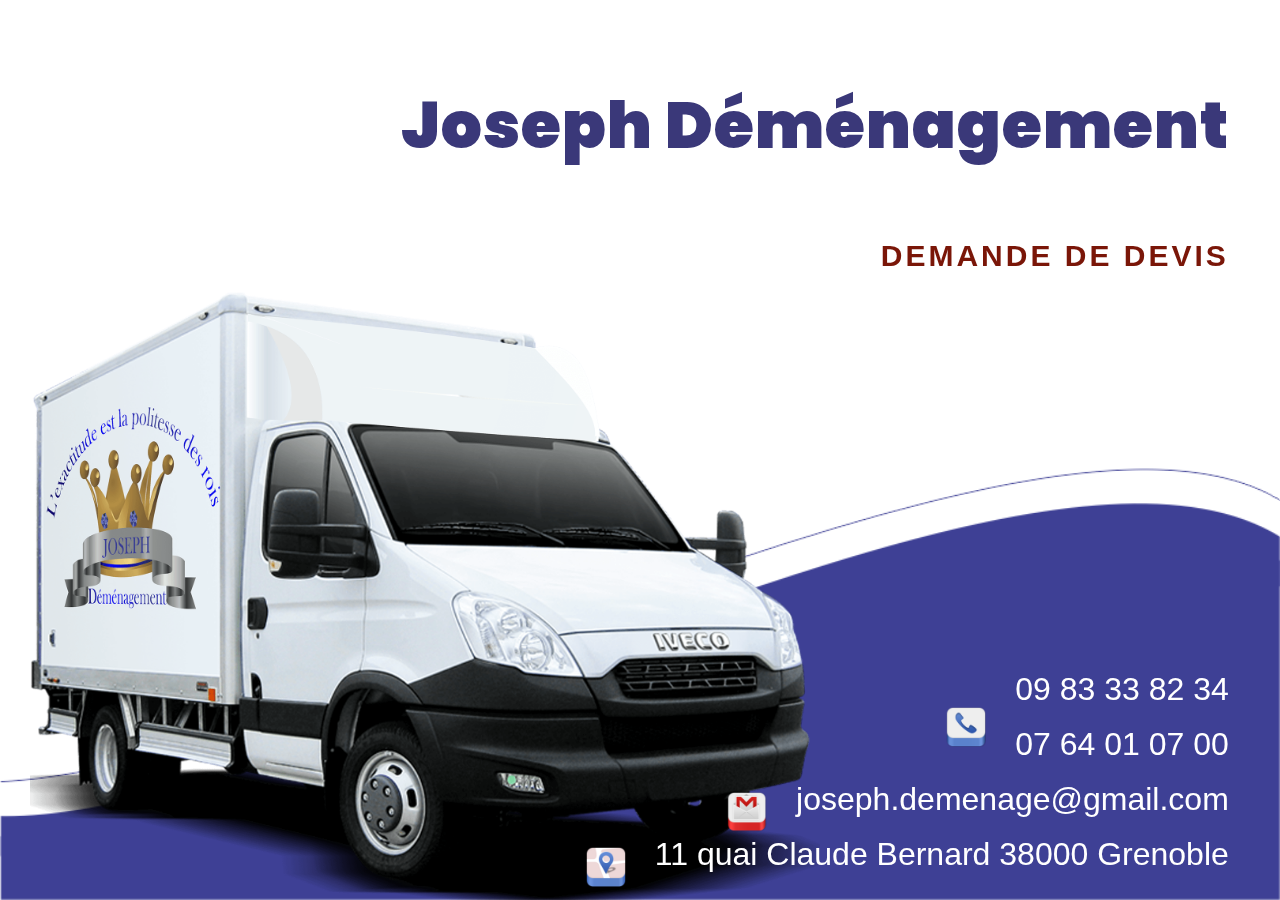
==== index.html @ 7da21df6 "adds google analytics code" ====
<!doctype html>
<html class="no-js" lang="fr">
<head>
    <meta charset="utf-8">
    <meta http-equiv="x-ua-compatible" content="ie=edge">
    <title>Joseph Déménagement</title>
    <meta name="description" content="">
    <meta name="viewport" content="width=device-width, initial-scale=1">

    <meta name="keywords" content="déménagement, déménageur, déménageurs, societe déménagement, déménagements, Joseph Déménagement, devis déménagement, demenagement france, demenagement international, demenagement bureaux, garde-meubles, stockage meuble,  demenagement, agences demenagement, demenagement professionnel, demenagement pour particuliers">
    <meta name="description" content="Déménager avec Joseph Déménagement du déménagement, c’est être certain du professionnalisme de nos équipes et plus encore, de leur entrain à vous rendre votre déménagement agréable.">
    <meta name="subject" content="Joseph Déménagement est un service de déménagement">
    <meta name="abstract" content="Ce site internet présente la SARL Joseph Déménagement et organise la communication avec les clients.">
    <meta name="topic" content="Déménagement, transport">
    <meta name="coverage" content="Worldwide">
    <meta name="location" content="France" />
    <meta property="og:site_name" content="josephdemenage.com">

    <!-- Place Google fonts here -->
    <link rel="stylesheet" href="css/main.css">
    <link href="https://fonts.googleapis.com/css?family=Rancho|Poppins" rel="stylesheet">

    <script src="js/prefixfree.min.js"></script>
    <script src='https://www.google.com/recaptcha/api.js'></script>
    <!--<script src="js/vendor/modernizr-2.8.3.min.js"></script>-->
    <!-- HTML5 shim and Respond.js for IE8 support of HTML5 elements and media queries -->
    <!-- WARNING: Respond.js doesn't work if you view the page via file:// -->
    <!--[if lt IE 9]>
    <script src="https://oss.maxcdn.com/html5shiv/3.7.2/html5shiv.min.js"></script>
    <![endif]-->
</head>

<body>
<div class="loader" id="f_loader">
    <img src="img/logo.png" alt="loader"/>
</div>
<div class="page page--home">
    <div class='tourDetailsWrapper--videoBG playThis' id="player" data-videoid="ceAYBea9mQ8" style="top:-150px"></div>
    <img src="img/avto1.png" class="page__img--car animated slideInLeft">
    <h1 class="page__title animated fadeInDown">Joseph Déménagement</h1>
    <ul class="page__link">
        <li class="page__link__item animated fadeInDown">
            <a class="" href="https://docs.google.com/forms/d/e/1FAIpQLScV3pQjKClsTEQbDYuCTULvzIWHTnpoZV49x39paJMTiq3MrQ/viewform">DEMANDE DE DEVIS</a>
        </li>
        <li class="page__link__item hidden">
            <a href="form.html">List mobilier</a>
        </li>
    </ul>
    <ul class="page__list">
        <li class="page__list__item">
            <img src="img/cell.png" class="page__list__item__icon page__list__item__icon--cell">
            <a class="page__list__item__tel" href="tel:0983338234">09 83 33 82 34</a><br>
            <a class="page__list__item__tel" href="tel:0764010700">07 64 01 07 00</a></li>
        <li class="page__list__item">
            <img src="img/email.png" class="page__list__item__icon">
            <a class="page__list__item__email" href="mailto:joseph.demenage@gmail.com?subject=Welcome&body=Check this out,
                please click <a href='joseph.demenage@gmail.com'>here</a>">joseph.demenage@gmail.com</a></li>
        <li class="page__list__item page__list__item__address">
            <img src="img/map.png" class="page__list__item__icon">
            11 quai Claude Bernard 38000 Grenoble
        </li>
    </ul>
</div>
</body>

<script src="https://ajax.googleapis.com/ajax/libs/jquery/2.2.2/jquery.min.js"></script>
<script>window.jQuery || document.write('<script src="js/vendor/jquery-2.2.2.min.js"><\/script>')</script>
<script src="js/jquery.waitforimages.min.js"></script>
<script src="js/scrollreveal.min.js"></script>
<script src="js/plugins.js"></script>
<script src="js/main.js"></script>

<!-- Google Analytics: change UA-XXXXX-Y to be your site's ID. -->
<script>
    (function (i, s, o, g, r, a, m) {
        i['GoogleAnalyticsObject'] = r;
        i[r] = i[r] || function () {
                    (i[r].q = i[r].q || []).push(arguments)
                }, i[r].l = 1 * new Date();
        a = s.createElement(o),
                m = s.getElementsByTagName(o)[0];
        a.async = 1;
        a.src = g;
        m.parentNode.insertBefore(a, m)
    })(window, document, 'script', 'https://www.google-analytics.com/analytics.js', 'ga');

    ga('create', 'UA-86282210-1', 'auto');
    ga('send', 'pageview');

</script>
<script src="https://www.google-analytics.com/analytics.js" async defer></script>
</body>
</html>
---- css/main.css ----
@charset "UTF-8";/*!
 * =========================== ATTENTION ===========================
 * Use BEM system for css class names https://css-tricks.com/bem-101
 * This CSS file has been created using http://cssguidelin.es/ standards
 * This CSS file has been generated from LESS file with the similar name
 * ===================================================================
 */ html{color:#000;background:#fff}body,div,dl,dt,dd,ul,ol,li,h1,h2,h3,h4,h5,h6,pre,code,form,fieldset,legend,input,textarea,p,blockquote,th,td{margin:0;padding:0}table{border-collapse:collapse;border-spacing:0}fieldset,img{border:0}address,caption,cite,code,dfn,em,strong,th,var{font-style:normal;font-weight:normal}ol,ul{list-style:none}caption,th{text-align:left}h1,h2,h3,h4,h5,h6{font-size:100%;font-weight:normal}q:before,q:after{content:''}abbr,acronym{border:0;font-variant:normal}sup{vertical-align:text-top}sub{vertical-align:text-bottom}input,textarea,select{font-family:inherit;font-size:inherit;font-weight:inherit;*font-size:100%}legend{color:#000}#yui3-css-stamp.cssreset{display:none}/*! normalize.css v4.2.0 | MIT License | github.com/necolas/normalize.css */html{font-family:sans-serif;line-height:1.15;-ms-text-size-adjust:100%;-webkit-text-size-adjust:100%}body{margin:0}article,aside,footer,header,nav,section{display:block}h1{font-size:2em;margin:.67em 0}figcaption,figure,main{display:block}figure{margin:1em 40px}hr{box-sizing:content-box;height:0;overflow:visible}pre{font-family:monospace,monospace;font-size:1em}a{background-color:transparent;-webkit-text-decoration-skip:objects}a:active,a:hover{outline-width:0}abbr[title]{border-bottom:0;text-decoration:underline;text-decoration:underline dotted}b,strong{font-weight:inherit}b,strong{font-weight:bolder}code,kbd,samp{font-family:monospace,monospace;font-size:1em}dfn{font-style:italic}mark{background-color:#ff0;color:#000}small{font-size:80%}sub,sup{font-size:75%;line-height:0;position:relative;vertical-align:baseline}sub{bottom:-0.25em}sup{top:-0.5em}audio,video{display:inline-block}audio:not([controls]){display:none;height:0}img{border-style:none}svg:not(:root){overflow:hidden}button,input,optgroup,select,textarea{font:inherit;margin:0}optgroup{font-weight:bold}button,input{overflow:visible}button,select{text-transform:none}button,html [type="button"],[type="reset"],[type="submit"]{-webkit-appearance:button}button::-moz-focus-inner,[type="button"]::-moz-focus-inner,[type="reset"]::-moz-focus-inner,[type="submit"]::-moz-focus-inner{border-style:none;padding:0}button:-moz-focusring,[type="button"]:-moz-focusring,[type="reset"]:-moz-focusring,[type="submit"]:-moz-focusring{outline:1px dotted ButtonText}fieldset{border:1px solid #c0c0c0;margin:0 2px;padding:.35em .625em .75em}legend{box-sizing:border-box;color:inherit;display:table;max-width:100%;padding:0;white-space:normal}progress{display:inline-block;vertical-align:baseline}textarea{overflow:auto}[type="checkbox"],[type="radio"]{box-sizing:border-box;padding:0}[type="number"]::-webkit-inner-spin-button,[type="number"]::-webkit-outer-spin-button{height:auto}[type="search"]{-webkit-appearance:textfield;outline-offset:-2px}[type="search"]::-webkit-search-cancel-button,[type="search"]::-webkit-search-decoration{-webkit-appearance:none}::-webkit-file-upload-button{-webkit-appearance:button;font:inherit}details,menu{display:block}summary{display:list-item}canvas{display:inline-block}template{display:none}[hidden]{display:none}/*!
 * animate.css -http://daneden.me/animate
 * Version - 3.5.1
 * Licensed under the MIT license - http://opensource.org/licenses/MIT
 *
 * Copyright (c) 2016 Daniel Eden
 */.animated{-webkit-animation-duration:1s;animation-duration:1s;-webkit-animation-fill-mode:both;animation-fill-mode:both}.animated.infinite{-webkit-animation-iteration-count:infinite;animation-iteration-count:infinite}.animated.hinge{-webkit-animation-duration:2s;animation-duration:2s}.animated.flipOutX,.animated.flipOutY,.animated.bounceIn,.animated.bounceOut{-webkit-animation-duration:.75s;animation-duration:.75s}@-webkit-keyframes bounce{from,20%,53%,80%,to{-webkit-animation-timing-function:cubic-bezier(0.215,0.61,0.355,1);animation-timing-function:cubic-bezier(0.215,0.61,0.355,1);-webkit-transform:translate3d(0,0,0);transform:translate3d(0,0,0)}40%,43%{-webkit-animation-timing-function:cubic-bezier(0.755,0.05,0.855,0.06);animation-timing-function:cubic-bezier(0.755,0.05,0.855,0.06);-webkit-transform:translate3d(0,-30px,0);transform:translate3d(0,-30px,0)}70%{-webkit-animation-timing-function:cubic-bezier(0.755,0.05,0.855,0.06);animation-timing-function:cubic-bezier(0.755,0.05,0.855,0.06);-webkit-transform:translate3d(0,-15px,0);transform:translate3d(0,-15px,0)}90%{-webkit-transform:translate3d(0,-4px,0);transform:translate3d(0,-4px,0)}}@keyframes bounce{from,20%,53%,80%,to{-webkit-animation-timing-function:cubic-bezier(0.215,0.61,0.355,1);animation-timing-function:cubic-bezier(0.215,0.61,0.355,1);-webkit-transform:translate3d(0,0,0);transform:translate3d(0,0,0)}40%,43%{-webkit-animation-timing-function:cubic-bezier(0.755,0.05,0.855,0.06);animation-timing-function:cubic-bezier(0.755,0.05,0.855,0.06);-webkit-transform:translate3d(0,-30px,0);transform:translate3d(0,-30px,0)}70%{-webkit-animation-timing-function:cubic-bezier(0.755,0.05,0.855,0.06);animation-timing-function:cubic-bezier(0.755,0.05,0.855,0.06);-webkit-transform:translate3d(0,-15px,0);transform:translate3d(0,-15px,0)}90%{-webkit-transform:translate3d(0,-4px,0);transform:translate3d(0,-4px,0)}}.bounce{-webkit-animation-name:bounce;animation-name:bounce;-webkit-transform-origin:center bottom;transform-origin:center bottom}@-webkit-keyframes flash{from,50%,to{opacity:1}25%,75%{opacity:0}}@keyframes flash{from,50%,to{opacity:1}25%,75%{opacity:0}}.flash{-webkit-animation-name:flash;animation-name:flash}@-webkit-keyframes pulse{from{-webkit-transform:scale3d(1,1,1);transform:scale3d(1,1,1)}50%{-webkit-transform:scale3d(1.05,1.05,1.05);transform:scale3d(1.05,1.05,1.05)}to{-webkit-transform:scale3d(1,1,1);transform:scale3d(1,1,1)}}@keyframes pulse{from{-webkit-transform:scale3d(1,1,1);transform:scale3d(1,1,1)}50%{-webkit-transform:scale3d(1.05,1.05,1.05);transform:scale3d(1.05,1.05,1.05)}to{-webkit-transform:scale3d(1,1,1);transform:scale3d(1,1,1)}}.pulse{-webkit-animation-name:pulse;animation-name:pulse}@-webkit-keyframes rubberBand{from{-webkit-transform:scale3d(1,1,1);transform:scale3d(1,1,1)}30%{-webkit-transform:scale3d(1.25,0.75,1);transform:scale3d(1.25,0.75,1)}40%{-webkit-transform:scale3d(0.75,1.25,1);transform:scale3d(0.75,1.25,1)}50%{-webkit-transform:scale3d(1.15,0.85,1);transform:scale3d(1.15,0.85,1)}65%{-webkit-transform:scale3d(0.95,1.05,1);transform:scale3d(0.95,1.05,1)}75%{-webkit-transform:scale3d(1.05,0.95,1);transform:scale3d(1.05,0.95,1)}to{-webkit-transform:scale3d(1,1,1);transform:scale3d(1,1,1)}}@keyframes rubberBand{from{-webkit-transform:scale3d(1,1,1);transform:scale3d(1,1,1)}30%{-webkit-transform:scale3d(1.25,0.75,1);transform:scale3d(1.25,0.75,1)}40%{-webkit-transform:scale3d(0.75,1.25,1);transform:scale3d(0.75,1.25,1)}50%{-webkit-transform:scale3d(1.15,0.85,1);transform:scale3d(1.15,0.85,1)}65%{-webkit-transform:scale3d(0.95,1.05,1);transform:scale3d(0.95,1.05,1)}75%{-webkit-transform:scale3d(1.05,0.95,1);transform:scale3d(1.05,0.95,1)}to{-webkit-transform:scale3d(1,1,1);transform:scale3d(1,1,1)}}.rubberBand{-webkit-animation-name:rubberBand;animation-name:rubberBand}@-webkit-keyframes shake{from,to{-webkit-transform:translate3d(0,0,0);transform:translate3d(0,0,0)}10%,30%,50%,70%,90%{-webkit-transform:translate3d(-10px,0,0);transform:translate3d(-10px,0,0)}20%,40%,60%,80%{-webkit-transform:translate3d(10px,0,0);transform:translate3d(10px,0,0)}}@keyframes shake{from,to{-webkit-transform:translate3d(0,0,0);transform:translate3d(0,0,0)}10%,30%,50%,70%,90%{-webkit-transform:translate3d(-10px,0,0);transform:translate3d(-10px,0,0)}20%,40%,60%,80%{-webkit-transform:translate3d(10px,0,0);transform:translate3d(10px,0,0)}}.shake{-webkit-animation-name:shake;animation-name:shake}@-webkit-keyframes headShake{0%{-webkit-transform:translateX(0);transform:translateX(0)}6.5%{-webkit-transform:translateX(-6px) rotateY(-9deg);transform:translateX(-6px) rotateY(-9deg)}18.5%{-webkit-transform:translateX(5px) rotateY(7deg);transform:translateX(5px) rotateY(7deg)}31.5%{-webkit-transform:translateX(-3px) rotateY(-5deg);transform:translateX(-3px) rotateY(-5deg)}43.5%{-webkit-transform:translateX(2px) rotateY(3deg);transform:translateX(2px) rotateY(3deg)}50%{-webkit-transform:translateX(0);transform:translateX(0)}}@keyframes headShake{0%{-webkit-transform:translateX(0);transform:translateX(0)}6.5%{-webkit-transform:translateX(-6px) rotateY(-9deg);transform:translateX(-6px) rotateY(-9deg)}18.5%{-webkit-transform:translateX(5px) rotateY(7deg);transform:translateX(5px) rotateY(7deg)}31.5%{-webkit-transform:translateX(-3px) rotateY(-5deg);transform:translateX(-3px) rotateY(-5deg)}43.5%{-webkit-transform:translateX(2px) rotateY(3deg);transform:translateX(2px) rotateY(3deg)}50%{-webkit-transform:translateX(0);transform:translateX(0)}}.headShake{-webkit-animation-timing-function:ease-in-out;animation-timing-function:ease-in-out;-webkit-animation-name:headShake;animation-name:headShake}@-webkit-keyframes swing{20%{-webkit-transform:rotate3d(0,0,1,15deg);transform:rotate3d(0,0,1,15deg)}40%{-webkit-transform:rotate3d(0,0,1,-10deg);transform:rotate3d(0,0,1,-10deg)}60%{-webkit-transform:rotate3d(0,0,1,5deg);transform:rotate3d(0,0,1,5deg)}80%{-webkit-transform:rotate3d(0,0,1,-5deg);transform:rotate3d(0,0,1,-5deg)}to{-webkit-transform:rotate3d(0,0,1,0deg);transform:rotate3d(0,0,1,0deg)}}@keyframes swing{20%{-webkit-transform:rotate3d(0,0,1,15deg);transform:rotate3d(0,0,1,15deg)}40%{-webkit-transform:rotate3d(0,0,1,-10deg);transform:rotate3d(0,0,1,-10deg)}60%{-webkit-transform:rotate3d(0,0,1,5deg);transform:rotate3d(0,0,1,5deg)}80%{-webkit-transform:rotate3d(0,0,1,-5deg);transform:rotate3d(0,0,1,-5deg)}to{-webkit-transform:rotate3d(0,0,1,0deg);transform:rotate3d(0,0,1,0deg)}}.swing{-webkit-transform-origin:top center;transform-origin:top center;-webkit-animation-name:swing;animation-name:swing}@-webkit-keyframes tada{from{-webkit-transform:scale3d(1,1,1);transform:scale3d(1,1,1)}10%,20%{-webkit-transform:scale3d(0.9,0.9,0.9) rotate3d(0,0,1,-3deg);transform:scale3d(0.9,0.9,0.9) rotate3d(0,0,1,-3deg)}30%,50%,70%,90%{-webkit-transform:scale3d(1.1,1.1,1.1) rotate3d(0,0,1,3deg);transform:scale3d(1.1,1.1,1.1) rotate3d(0,0,1,3deg)}40%,60%,80%{-webkit-transform:scale3d(1.1,1.1,1.1) rotate3d(0,0,1,-3deg);transform:scale3d(1.1,1.1,1.1) rotate3d(0,0,1,-3deg)}to{-webkit-transform:scale3d(1,1,1);transform:scale3d(1,1,1)}}@keyframes tada{from{-webkit-transform:scale3d(1,1,1);transform:scale3d(1,1,1)}10%,20%{-webkit-transform:scale3d(0.9,0.9,0.9) rotate3d(0,0,1,-3deg);transform:scale3d(0.9,0.9,0.9) rotate3d(0,0,1,-3deg)}30%,50%,70%,90%{-webkit-transform:scale3d(1.1,1.1,1.1) rotate3d(0,0,1,3deg);transform:scale3d(1.1,1.1,1.1) rotate3d(0,0,1,3deg)}40%,60%,80%{-webkit-transform:scale3d(1.1,1.1,1.1) rotate3d(0,0,1,-3deg);transform:scale3d(1.1,1.1,1.1) rotate3d(0,0,1,-3deg)}to{-webkit-transform:scale3d(1,1,1);transform:scale3d(1,1,1)}}.tada{-webkit-animation-name:tada;animation-name:tada}@-webkit-keyframes wobble{from{-webkit-transform:none;transform:none}15%{-webkit-transform:translate3d(-25%,0,0) rotate3d(0,0,1,-5deg);transform:translate3d(-25%,0,0) rotate3d(0,0,1,-5deg)}30%{-webkit-transform:translate3d(20%,0,0) rotate3d(0,0,1,3deg);transform:translate3d(20%,0,0) rotate3d(0,0,1,3deg)}45%{-webkit-transform:translate3d(-15%,0,0) rotate3d(0,0,1,-3deg);transform:translate3d(-15%,0,0) rotate3d(0,0,1,-3deg)}60%{-webkit-transform:translate3d(10%,0,0) rotate3d(0,0,1,2deg);transform:translate3d(10%,0,0) rotate3d(0,0,1,2deg)}75%{-webkit-transform:translate3d(-5%,0,0) rotate3d(0,0,1,-1deg);transform:translate3d(-5%,0,0) rotate3d(0,0,1,-1deg)}to{-webkit-transform:none;transform:none}}@keyframes wobble{from{-webkit-transform:none;transform:none}15%{-webkit-transform:translate3d(-25%,0,0) rotate3d(0,0,1,-5deg);transform:translate3d(-25%,0,0) rotate3d(0,0,1,-5deg)}30%{-webkit-transform:translate3d(20%,0,0) rotate3d(0,0,1,3deg);transform:translate3d(20%,0,0) rotate3d(0,0,1,3deg)}45%{-webkit-transform:translate3d(-15%,0,0) rotate3d(0,0,1,-3deg);transform:translate3d(-15%,0,0) rotate3d(0,0,1,-3deg)}60%{-webkit-transform:translate3d(10%,0,0) rotate3d(0,0,1,2deg);transform:translate3d(10%,0,0) rotate3d(0,0,1,2deg)}75%{-webkit-transform:translate3d(-5%,0,0) rotate3d(0,0,1,-1deg);transform:translate3d(-5%,0,0) rotate3d(0,0,1,-1deg)}to{-webkit-transform:none;transform:none}}.wobble{-webkit-animation-name:wobble;animation-name:wobble}@-webkit-keyframes jello{from,11.1%,to{-webkit-transform:none;transform:none}22.2%{-webkit-transform:skewX(-12.5deg) skewY(-12.5deg);transform:skewX(-12.5deg) skewY(-12.5deg)}33.3%{-webkit-transform:skewX(6.25deg) skewY(6.25deg);transform:skewX(6.25deg) skewY(6.25deg)}44.4%{-webkit-transform:skewX(-3.125deg) skewY(-3.125deg);transform:skewX(-3.125deg) skewY(-3.125deg)}55.5%{-webkit-transform:skewX(1.5625deg) skewY(1.5625deg);transform:skewX(1.5625deg) skewY(1.5625deg)}66.6%{-webkit-transform:skewX(-0.78125deg) skewY(-0.78125deg);transform:skewX(-0.78125deg) skewY(-0.78125deg)}77.7%{-webkit-transform:skewX(0.390625deg) skewY(0.390625deg);transform:skewX(0.390625deg) skewY(0.390625deg)}88.8%{-webkit-transform:skewX(-0.1953125deg) skewY(-0.1953125deg);transform:skewX(-0.1953125deg) skewY(-0.1953125deg)}}@keyframes jello{from,11.1%,to{-webkit-transform:none;transform:none}22.2%{-webkit-transform:skewX(-12.5deg) skewY(-12.5deg);transform:skewX(-12.5deg) skewY(-12.5deg)}33.3%{-webkit-transform:skewX(6.25deg) skewY(6.25deg);transform:skewX(6.25deg) skewY(6.25deg)}44.4%{-webkit-transform:skewX(-3.125deg) skewY(-3.125deg);transform:skewX(-3.125deg) skewY(-3.125deg)}55.5%{-webkit-transform:skewX(1.5625deg) skewY(1.5625deg);transform:skewX(1.5625deg) skewY(1.5625deg)}66.6%{-webkit-transform:skewX(-0.78125deg) skewY(-0.78125deg);transform:skewX(-0.78125deg) skewY(-0.78125deg)}77.7%{-webkit-transform:skewX(0.390625deg) skewY(0.390625deg);transform:skewX(0.390625deg) skewY(0.390625deg)}88.8%{-webkit-transform:skewX(-0.1953125deg) skewY(-0.1953125deg);transform:skewX(-0.1953125deg) skewY(-0.1953125deg)}}.jello{-webkit-animation-name:jello;animation-name:jello;-webkit-transform-origin:center;transform-origin:center}@-webkit-keyframes bounceIn{from,20%,40%,60%,80%,to{-webkit-animation-timing-function:cubic-bezier(0.215,0.61,0.355,1);animation-timing-function:cubic-bezier(0.215,0.61,0.355,1)}0%{opacity:0;-webkit-transform:scale3d(0.3,0.3,0.3);transform:scale3d(0.3,0.3,0.3)}20%{-webkit-transform:scale3d(1.1,1.1,1.1);transform:scale3d(1.1,1.1,1.1)}40%{-webkit-transform:scale3d(0.9,0.9,0.9);transform:scale3d(0.9,0.9,0.9)}60%{opacity:1;-webkit-transform:scale3d(1.03,1.03,1.03);transform:scale3d(1.03,1.03,1.03)}80%{-webkit-transform:scale3d(0.97,0.97,0.97);transform:scale3d(0.97,0.97,0.97)}to{opacity:1;-webkit-transform:scale3d(1,1,1);transform:scale3d(1,1,1)}}@keyframes bounceIn{from,20%,40%,60%,80%,to{-webkit-animation-timing-function:cubic-bezier(0.215,0.61,0.355,1);animation-timing-function:cubic-bezier(0.215,0.61,0.355,1)}0%{opacity:0;-webkit-transform:scale3d(0.3,0.3,0.3);transform:scale3d(0.3,0.3,0.3)}20%{-webkit-transform:scale3d(1.1,1.1,1.1);transform:scale3d(1.1,1.1,1.1)}40%{-webkit-transform:scale3d(0.9,0.9,0.9);transform:scale3d(0.9,0.9,0.9)}60%{opacity:1;-webkit-transform:scale3d(1.03,1.03,1.03);transform:scale3d(1.03,1.03,1.03)}80%{-webkit-transform:scale3d(0.97,0.97,0.97);transform:scale3d(0.97,0.97,0.97)}to{opacity:1;-webkit-transform:scale3d(1,1,1);transform:scale3d(1,1,1)}}.bounceIn{-webkit-animation-name:bounceIn;animation-name:bounceIn}@-webkit-keyframes bounceInDown{from,60%,75%,90%,to{-webkit-animation-timing-function:cubic-bezier(0.215,0.61,0.355,1);animation-timing-function:cubic-bezier(0.215,0.61,0.355,1)}0%{opacity:0;-webkit-transform:translate3d(0,-3000px,0);transform:translate3d(0,-3000px,0)}60%{opacity:1;-webkit-transform:translate3d(0,25px,0);transform:translate3d(0,25px,0)}75%{-webkit-transform:translate3d(0,-10px,0);transform:translate3d(0,-10px,0)}90%{-webkit-transform:translate3d(0,5px,0);transform:translate3d(0,5px,0)}to{-webkit-transform:none;transform:none}}@keyframes bounceInDown{from,60%,75%,90%,to{-webkit-animation-timing-function:cubic-bezier(0.215,0.61,0.355,1);animation-timing-function:cubic-bezier(0.215,0.61,0.355,1)}0%{opacity:0;-webkit-transform:translate3d(0,-3000px,0);transform:translate3d(0,-3000px,0)}60%{opacity:1;-webkit-transform:translate3d(0,25px,0);transform:translate3d(0,25px,0)}75%{-webkit-transform:translate3d(0,-10px,0);transform:translate3d(0,-10px,0)}90%{-webkit-transform:translate3d(0,5px,0);transform:translate3d(0,5px,0)}to{-webkit-transform:none;transform:none}}.bounceInDown{-webkit-animation-name:bounceInDown;animation-name:bounceInDown}@-webkit-keyframes bounceInLeft{from,60%,75%,90%,to{-webkit-animation-timing-function:cubic-bezier(0.215,0.61,0.355,1);animation-timing-function:cubic-bezier(0.215,0.61,0.355,1)}0%{opacity:0;-webkit-transform:translate3d(-3000px,0,0);transform:translate3d(-3000px,0,0)}60%{opacity:1;-webkit-transform:translate3d(25px,0,0);transform:translate3d(25px,0,0)}75%{-webkit-transform:translate3d(-10px,0,0);transform:translate3d(-10px,0,0)}90%{-webkit-transform:translate3d(5px,0,0);transform:translate3d(5px,0,0)}to{-webkit-transform:none;transform:none}}@keyframes bounceInLeft{from,60%,75%,90%,to{-webkit-animation-timing-function:cubic-bezier(0.215,0.61,0.355,1);animation-timing-function:cubic-bezier(0.215,0.61,0.355,1)}0%{opacity:0;-webkit-transform:translate3d(-3000px,0,0);transform:translate3d(-3000px,0,0)}60%{opacity:1;-webkit-transform:translate3d(25px,0,0);transform:translate3d(25px,0,0)}75%{-webkit-transform:translate3d(-10px,0,0);transform:translate3d(-10px,0,0)}90%{-webkit-transform:translate3d(5px,0,0);transform:translate3d(5px,0,0)}to{-webkit-transform:none;transform:none}}.bounceInLeft{-webkit-animation-name:bounceInLeft;animation-name:bounceInLeft}@-webkit-keyframes bounceInRight{from,60%,75%,90%,to{-webkit-animation-timing-function:cubic-bezier(0.215,0.61,0.355,1);animation-timing-function:cubic-bezier(0.215,0.61,0.355,1)}from{opacity:0;-webkit-transform:translate3d(3000px,0,0);transform:translate3d(3000px,0,0)}60%{opacity:1;-webkit-transform:translate3d(-25px,0,0);transform:translate3d(-25px,0,0)}75%{-webkit-transform:translate3d(10px,0,0);transform:translate3d(10px,0,0)}90%{-webkit-transform:translate3d(-5px,0,0);transform:translate3d(-5px,0,0)}to{-webkit-transform:none;transform:none}}@keyframes bounceInRight{from,60%,75%,90%,to{-webkit-animation-timing-function:cubic-bezier(0.215,0.61,0.355,1);animation-timing-function:cubic-bezier(0.215,0.61,0.355,1)}from{opacity:0;-webkit-transform:translate3d(3000px,0,0);transform:translate3d(3000px,0,0)}60%{opacity:1;-webkit-transform:translate3d(-25px,0,0);transform:translate3d(-25px,0,0)}75%{-webkit-transform:translate3d(10px,0,0);transform:translate3d(10px,0,0)}90%{-webkit-transform:translate3d(-5px,0,0);transform:translate3d(-5px,0,0)}to{-webkit-transform:none;transform:none}}.bounceInRight{-webkit-animation-name:bounceInRight;animation-name:bounceInRight}@-webkit-keyframes bounceInUp{from,60%,75%,90%,to{-webkit-animation-timing-function:cubic-bezier(0.215,0.61,0.355,1);animation-timing-function:cubic-bezier(0.215,0.61,0.355,1)}from{opacity:0;-webkit-transform:translate3d(0,3000px,0);transform:translate3d(0,3000px,0)}60%{opacity:1;-webkit-transform:translate3d(0,-20px,0);transform:translate3d(0,-20px,0)}75%{-webkit-transform:translate3d(0,10px,0);transform:translate3d(0,10px,0)}90%{-webkit-transform:translate3d(0,-5px,0);transform:translate3d(0,-5px,0)}to{-webkit-transform:translate3d(0,0,0);transform:translate3d(0,0,0)}}@keyframes bounceInUp{from,60%,75%,90%,to{-webkit-animation-timing-function:cubic-bezier(0.215,0.61,0.355,1);animation-timing-function:cubic-bezier(0.215,0.61,0.355,1)}from{opacity:0;-webkit-transform:translate3d(0,3000px,0);transform:translate3d(0,3000px,0)}60%{opacity:1;-webkit-transform:translate3d(0,-20px,0);transform:translate3d(0,-20px,0)}75%{-webkit-transform:translate3d(0,10px,0);transform:translate3d(0,10px,0)}90%{-webkit-transform:translate3d(0,-5px,0);transform:translate3d(0,-5px,0)}to{-webkit-transform:translate3d(0,0,0);transform:translate3d(0,0,0)}}.bounceInUp{-webkit-animation-name:bounceInUp;animation-name:bounceInUp}@-webkit-keyframes bounceOut{20%{-webkit-transform:scale3d(0.9,0.9,0.9);transform:scale3d(0.9,0.9,0.9)}50%,55%{opacity:1;-webkit-transform:scale3d(1.1,1.1,1.1);transform:scale3d(1.1,1.1,1.1)}to{opacity:0;-webkit-transform:scale3d(0.3,0.3,0.3);transform:scale3d(0.3,0.3,0.3)}}@keyframes bounceOut{20%{-webkit-transform:scale3d(0.9,0.9,0.9);transform:scale3d(0.9,0.9,0.9)}50%,55%{opacity:1;-webkit-transform:scale3d(1.1,1.1,1.1);transform:scale3d(1.1,1.1,1.1)}to{opacity:0;-webkit-transform:scale3d(0.3,0.3,0.3);transform:scale3d(0.3,0.3,0.3)}}.bounceOut{-webkit-animation-name:bounceOut;animation-name:bounceOut}@-webkit-keyframes bounceOutDown{20%{-webkit-transform:translate3d(0,10px,0);transform:translate3d(0,10px,0)}40%,45%{opacity:1;-webkit-transform:translate3d(0,-20px,0);transform:translate3d(0,-20px,0)}to{opacity:0;-webkit-transform:translate3d(0,2000px,0);transform:translate3d(0,2000px,0)}}@keyframes bounceOutDown{20%{-webkit-transform:translate3d(0,10px,0);transform:translate3d(0,10px,0)}40%,45%{opacity:1;-webkit-transform:translate3d(0,-20px,0);transform:translate3d(0,-20px,0)}to{opacity:0;-webkit-transform:translate3d(0,2000px,0);transform:translate3d(0,2000px,0)}}.bounceOutDown{-webkit-animation-name:bounceOutDown;animation-name:bounceOutDown}@-webkit-keyframes bounceOutLeft{20%{opacity:1;-webkit-transform:translate3d(20px,0,0);transform:translate3d(20px,0,0)}to{opacity:0;-webkit-transform:translate3d(-2000px,0,0);transform:translate3d(-2000px,0,0)}}@keyframes bounceOutLeft{20%{opacity:1;-webkit-transform:translate3d(20px,0,0);transform:translate3d(20px,0,0)}to{opacity:0;-webkit-transform:translate3d(-2000px,0,0);transform:translate3d(-2000px,0,0)}}.bounceOutLeft{-webkit-animation-name:bounceOutLeft;animation-name:bounceOutLeft}@-webkit-keyframes bounceOutRight{20%{opacity:1;-webkit-transform:translate3d(-20px,0,0);transform:translate3d(-20px,0,0)}to{opacity:0;-webkit-transform:translate3d(2000px,0,0);transform:translate3d(2000px,0,0)}}@keyframes bounceOutRight{20%{opacity:1;-webkit-transform:translate3d(-20px,0,0);transform:translate3d(-20px,0,0)}to{opacity:0;-webkit-transform:translate3d(2000px,0,0);transform:translate3d(2000px,0,0)}}.bounceOutRight{-webkit-animation-name:bounceOutRight;animation-name:bounceOutRight}@-webkit-keyframes bounceOutUp{20%{-webkit-transform:translate3d(0,-10px,0);transform:translate3d(0,-10px,0)}40%,45%{opacity:1;-webkit-transform:translate3d(0,20px,0);transform:translate3d(0,20px,0)}to{opacity:0;-webkit-transform:translate3d(0,-2000px,0);transform:translate3d(0,-2000px,0)}}@keyframes bounceOutUp{20%{-webkit-transform:translate3d(0,-10px,0);transform:translate3d(0,-10px,0)}40%,45%{opacity:1;-webkit-transform:translate3d(0,20px,0);transform:translate3d(0,20px,0)}to{opacity:0;-webkit-transform:translate3d(0,-2000px,0);transform:translate3d(0,-2000px,0)}}.bounceOutUp{-webkit-animation-name:bounceOutUp;animation-name:bounceOutUp}@-webkit-keyframes fadeIn{from{opacity:0}to{opacity:1}}@keyframes fadeIn{from{opacity:0}to{opacity:1}}.fadeIn{-webkit-animation-name:fadeIn;animation-name:fadeIn}@-webkit-keyframes fadeInDown{from{opacity:0;-webkit-transform:translate3d(0,-100%,0);transform:translate3d(0,-100%,0)}to{opacity:1;-webkit-transform:none;transform:none}}@keyframes fadeInDown{from{opacity:0;-webkit-transform:translate3d(0,-100%,0);transform:translate3d(0,-100%,0)}to{opacity:1;-webkit-transform:none;transform:none}}.fadeInDown{-webkit-animation-name:fadeInDown;animation-name:fadeInDown}@-webkit-keyframes fadeInDownBig{from{opacity:0;-webkit-transform:translate3d(0,-2000px,0);transform:translate3d(0,-2000px,0)}to{opacity:1;-webkit-transform:none;transform:none}}@keyframes fadeInDownBig{from{opacity:0;-webkit-transform:translate3d(0,-2000px,0);transform:translate3d(0,-2000px,0)}to{opacity:1;-webkit-transform:none;transform:none}}.fadeInDownBig{-webkit-animation-name:fadeInDownBig;animation-name:fadeInDownBig}@-webkit-keyframes fadeInLeft{from{opacity:0;-webkit-transform:translate3d(-100%,0,0);transform:translate3d(-100%,0,0)}to{opacity:1;-webkit-transform:none;transform:none}}@keyframes fadeInLeft{from{opacity:0;-webkit-transform:translate3d(-100%,0,0);transform:translate3d(-100%,0,0)}to{opacity:1;-webkit-transform:none;transform:none}}.fadeInLeft{-webkit-animation-name:fadeInLeft;animation-name:fadeInLeft}@-webkit-keyframes fadeInLeftBig{from{opacity:0;-webkit-transform:translate3d(-2000px,0,0);transform:translate3d(-2000px,0,0)}to{opacity:1;-webkit-transform:none;transform:none}}@keyframes fadeInLeftBig{from{opacity:0;-webkit-transform:translate3d(-2000px,0,0);transform:translate3d(-2000px,0,0)}to{opacity:1;-webkit-transform:none;transform:none}}.fadeInLeftBig{-webkit-animation-name:fadeInLeftBig;animation-name:fadeInLeftBig}@-webkit-keyframes fadeInRight{from{opacity:0;-webkit-transform:translate3d(100%,0,0);transform:translate3d(100%,0,0)}to{opacity:1;-webkit-transform:none;transform:none}}@keyframes fadeInRight{from{opacity:0;-webkit-transform:translate3d(100%,0,0);transform:translate3d(100%,0,0)}to{opacity:1;-webkit-transform:none;transform:none}}.fadeInRight{-webkit-animation-name:fadeInRight;animation-name:fadeInRight}@-webkit-keyframes fadeInRightBig{from{opacity:0;-webkit-transform:translate3d(2000px,0,0);transform:translate3d(2000px,0,0)}to{opacity:1;-webkit-transform:none;transform:none}}@keyframes fadeInRightBig{from{opacity:0;-webkit-transform:translate3d(2000px,0,0);transform:translate3d(2000px,0,0)}to{opacity:1;-webkit-transform:none;transform:none}}.fadeInRightBig{-webkit-animation-name:fadeInRightBig;animation-name:fadeInRightBig}@-webkit-keyframes fadeInUp{from{opacity:0;-webkit-transform:translate3d(0,100%,0);transform:translate3d(0,100%,0)}to{opacity:1;-webkit-transform:none;transform:none}}@keyframes fadeInUp{from{opacity:0;-webkit-transform:translate3d(0,100%,0);transform:translate3d(0,100%,0)}to{opacity:1;-webkit-transform:none;transform:none}}.fadeInUp{-webkit-animation-name:fadeInUp;animation-name:fadeInUp}@-webkit-keyframes fadeInUpBig{from{opacity:0;-webkit-transform:translate3d(0,2000px,0);transform:translate3d(0,2000px,0)}to{opacity:1;-webkit-transform:none;transform:none}}@keyframes fadeInUpBig{from{opacity:0;-webkit-transform:translate3d(0,2000px,0);transform:translate3d(0,2000px,0)}to{opacity:1;-webkit-transform:none;transform:none}}.fadeInUpBig{-webkit-animation-name:fadeInUpBig;animation-name:fadeInUpBig}@-webkit-keyframes fadeOut{from{opacity:1}to{opacity:0}}@keyframes fadeOut{from{opacity:1}to{opacity:0}}.fadeOut{-webkit-animation-name:fadeOut;animation-name:fadeOut}@-webkit-keyframes fadeOutDown{from{opacity:1}to{opacity:0;-webkit-transform:translate3d(0,100%,0);transform:translate3d(0,100%,0)}}@keyframes fadeOutDown{from{opacity:1}to{opacity:0;-webkit-transform:translate3d(0,100%,0);transform:translate3d(0,100%,0)}}.fadeOutDown{-webkit-animation-name:fadeOutDown;animation-name:fadeOutDown}@-webkit-keyframes fadeOutDownBig{from{opacity:1}to{opacity:0;-webkit-transform:translate3d(0,2000px,0);transform:translate3d(0,2000px,0)}}@keyframes fadeOutDownBig{from{opacity:1}to{opacity:0;-webkit-transform:translate3d(0,2000px,0);transform:translate3d(0,2000px,0)}}.fadeOutDownBig{-webkit-animation-name:fadeOutDownBig;animation-name:fadeOutDownBig}@-webkit-keyframes fadeOutLeft{from{opacity:1}to{opacity:0;-webkit-transform:translate3d(-100%,0,0);transform:translate3d(-100%,0,0)}}@keyframes fadeOutLeft{from{opacity:1}to{opacity:0;-webkit-transform:translate3d(-100%,0,0);transform:translate3d(-100%,0,0)}}.fadeOutLeft{-webkit-animation-name:fadeOutLeft;animation-name:fadeOutLeft}@-webkit-keyframes fadeOutLeftBig{from{opacity:1}to{opacity:0;-webkit-transform:translate3d(-2000px,0,0);transform:translate3d(-2000px,0,0)}}@keyframes fadeOutLeftBig{from{opacity:1}to{opacity:0;-webkit-transform:translate3d(-2000px,0,0);transform:translate3d(-2000px,0,0)}}.fadeOutLeftBig{-webkit-animation-name:fadeOutLeftBig;animation-name:fadeOutLeftBig}@-webkit-keyframes fadeOutRight{from{opacity:1}to{opacity:0;-webkit-transform:translate3d(100%,0,0);transform:translate3d(100%,0,0)}}@keyframes fadeOutRight{from{opacity:1}to{opacity:0;-webkit-transform:translate3d(100%,0,0);transform:translate3d(100%,0,0)}}.fadeOutRight{-webkit-animation-name:fadeOutRight;animation-name:fadeOutRight}@-webkit-keyframes fadeOutRightBig{from{opacity:1}to{opacity:0;-webkit-transform:translate3d(2000px,0,0);transform:translate3d(2000px,0,0)}}@keyframes fadeOutRightBig{from{opacity:1}to{opacity:0;-webkit-transform:translate3d(2000px,0,0);transform:translate3d(2000px,0,0)}}.fadeOutRightBig{-webkit-animation-name:fadeOutRightBig;animation-name:fadeOutRightBig}@-webkit-keyframes fadeOutUp{from{opacity:1}to{opacity:0;-webkit-transform:translate3d(0,-100%,0);transform:translate3d(0,-100%,0)}}@keyframes fadeOutUp{from{opacity:1}to{opacity:0;-webkit-transform:translate3d(0,-100%,0);transform:translate3d(0,-100%,0)}}.fadeOutUp{-webkit-animation-name:fadeOutUp;animation-name:fadeOutUp}@-webkit-keyframes fadeOutUpBig{from{opacity:1}to{opacity:0;-webkit-transform:translate3d(0,-2000px,0);transform:translate3d(0,-2000px,0)}}@keyframes fadeOutUpBig{from{opacity:1}to{opacity:0;-webkit-transform:translate3d(0,-2000px,0);transform:translate3d(0,-2000px,0)}}.fadeOutUpBig{-webkit-animation-name:fadeOutUpBig;animation-name:fadeOutUpBig}@-webkit-keyframes flip{from{-webkit-transform:perspective(400px) rotate3d(0,1,0,-360deg);transform:perspective(400px) rotate3d(0,1,0,-360deg);-webkit-animation-timing-function:ease-out;animation-timing-function:ease-out}40%{-webkit-transform:perspective(400px) translate3d(0,0,150px) rotate3d(0,1,0,-190deg);transform:perspective(400px) translate3d(0,0,150px) rotate3d(0,1,0,-190deg);-webkit-animation-timing-function:ease-out;animation-timing-function:ease-out}50%{-webkit-transform:perspective(400px) translate3d(0,0,150px) rotate3d(0,1,0,-170deg);transform:perspective(400px) translate3d(0,0,150px) rotate3d(0,1,0,-170deg);-webkit-animation-timing-function:ease-in;animation-timing-function:ease-in}80%{-webkit-transform:perspective(400px) scale3d(0.95,0.95,0.95);transform:perspective(400px) scale3d(0.95,0.95,0.95);-webkit-animation-timing-function:ease-in;animation-timing-function:ease-in}to{-webkit-transform:perspective(400px);transform:perspective(400px);-webkit-animation-timing-function:ease-in;animation-timing-function:ease-in}}@keyframes flip{from{-webkit-transform:perspective(400px) rotate3d(0,1,0,-360deg);transform:perspective(400px) rotate3d(0,1,0,-360deg);-webkit-animation-timing-function:ease-out;animation-timing-function:ease-out}40%{-webkit-transform:perspective(400px) translate3d(0,0,150px) rotate3d(0,1,0,-190deg);transform:perspective(400px) translate3d(0,0,150px) rotate3d(0,1,0,-190deg);-webkit-animation-timing-function:ease-out;animation-timing-function:ease-out}50%{-webkit-transform:perspective(400px) translate3d(0,0,150px) rotate3d(0,1,0,-170deg);transform:perspective(400px) translate3d(0,0,150px) rotate3d(0,1,0,-170deg);-webkit-animation-timing-function:ease-in;animation-timing-function:ease-in}80%{-webkit-transform:perspective(400px) scale3d(0.95,0.95,0.95);transform:perspective(400px) scale3d(0.95,0.95,0.95);-webkit-animation-timing-function:ease-in;animation-timing-function:ease-in}to{-webkit-transform:perspective(400px);transform:perspective(400px);-webkit-animation-timing-function:ease-in;animation-timing-function:ease-in}}.animated.flip{-webkit-backface-visibility:visible;backface-visibility:visible;-webkit-animation-name:flip;animation-name:flip}@-webkit-keyframes flipInX{from{-webkit-transform:perspective(400px) rotate3d(1,0,0,90deg);transform:perspective(400px) rotate3d(1,0,0,90deg);-webkit-animation-timing-function:ease-in;animation-timing-function:ease-in;opacity:0}40%{-webkit-transform:perspective(400px) rotate3d(1,0,0,-20deg);transform:perspective(400px) rotate3d(1,0,0,-20deg);-webkit-animation-timing-function:ease-in;animation-timing-function:ease-in}60%{-webkit-transform:perspective(400px) rotate3d(1,0,0,10deg);transform:perspective(400px) rotate3d(1,0,0,10deg);opacity:1}80%{-webkit-transform:perspective(400px) rotate3d(1,0,0,-5deg);transform:perspective(400px) rotate3d(1,0,0,-5deg)}to{-webkit-transform:perspective(400px);transform:perspective(400px)}}@keyframes flipInX{from{-webkit-transform:perspective(400px) rotate3d(1,0,0,90deg);transform:perspective(400px) rotate3d(1,0,0,90deg);-webkit-animation-timing-function:ease-in;animation-timing-function:ease-in;opacity:0}40%{-webkit-transform:perspective(400px) rotate3d(1,0,0,-20deg);transform:perspective(400px) rotate3d(1,0,0,-20deg);-webkit-animation-timing-function:ease-in;animation-timing-function:ease-in}60%{-webkit-transform:perspective(400px) rotate3d(1,0,0,10deg);transform:perspective(400px) rotate3d(1,0,0,10deg);opacity:1}80%{-webkit-transform:perspective(400px) rotate3d(1,0,0,-5deg);transform:perspective(400px) rotate3d(1,0,0,-5deg)}to{-webkit-transform:perspective(400px);transform:perspective(400px)}}.flipInX{-webkit-backface-visibility:visible!important;backface-visibility:visible!important;-webkit-animation-name:flipInX;animation-name:flipInX}@-webkit-keyframes flipInY{from{-webkit-transform:perspective(400px) rotate3d(0,1,0,90deg);transform:perspective(400px) rotate3d(0,1,0,90deg);-webkit-animation-timing-function:ease-in;animation-timing-function:ease-in;opacity:0}40%{-webkit-transform:perspective(400px) rotate3d(0,1,0,-20deg);transform:perspective(400px) rotate3d(0,1,0,-20deg);-webkit-animation-timing-function:ease-in;animation-timing-function:ease-in}60%{-webkit-transform:perspective(400px) rotate3d(0,1,0,10deg);transform:perspective(400px) rotate3d(0,1,0,10deg);opacity:1}80%{-webkit-transform:perspective(400px) rotate3d(0,1,0,-5deg);transform:perspective(400px) rotate3d(0,1,0,-5deg)}to{-webkit-transform:perspective(400px);transform:perspective(400px)}}@keyframes flipInY{from{-webkit-transform:perspective(400px) rotate3d(0,1,0,90deg);transform:perspective(400px) rotate3d(0,1,0,90deg);-webkit-animation-timing-function:ease-in;animation-timing-function:ease-in;opacity:0}40%{-webkit-transform:perspective(400px) rotate3d(0,1,0,-20deg);transform:perspective(400px) rotate3d(0,1,0,-20deg);-webkit-animation-timing-function:ease-in;animation-timing-function:ease-in}60%{-webkit-transform:perspective(400px) rotate3d(0,1,0,10deg);transform:perspective(400px) rotate3d(0,1,0,10deg);opacity:1}80%{-webkit-transform:perspective(400px) rotate3d(0,1,0,-5deg);transform:perspective(400px) rotate3d(0,1,0,-5deg)}to{-webkit-transform:perspective(400px);transform:perspective(400px)}}.flipInY{-webkit-backface-visibility:visible!important;backface-visibility:visible!important;-webkit-animation-name:flipInY;animation-name:flipInY}@-webkit-keyframes flipOutX{from{-webkit-transform:perspective(400px);transform:perspective(400px)}30%{-webkit-transform:perspective(400px) rotate3d(1,0,0,-20deg);transform:perspective(400px) rotate3d(1,0,0,-20deg);opacity:1}to{-webkit-transform:perspective(400px) rotate3d(1,0,0,90deg);transform:perspective(400px) rotate3d(1,0,0,90deg);opacity:0}}@keyframes flipOutX{from{-webkit-transform:perspective(400px);transform:perspective(400px)}30%{-webkit-transform:perspective(400px) rotate3d(1,0,0,-20deg);transform:perspective(400px) rotate3d(1,0,0,-20deg);opacity:1}to{-webkit-transform:perspective(400px) rotate3d(1,0,0,90deg);transform:perspective(400px) rotate3d(1,0,0,90deg);opacity:0}}.flipOutX{-webkit-animation-name:flipOutX;animation-name:flipOutX;-webkit-backface-visibility:visible!important;backface-visibility:visible!important}@-webkit-keyframes flipOutY{from{-webkit-transform:perspective(400px);transform:perspective(400px)}30%{-webkit-transform:perspective(400px) rotate3d(0,1,0,-15deg);transform:perspective(400px) rotate3d(0,1,0,-15deg);opacity:1}to{-webkit-transform:perspective(400px) rotate3d(0,1,0,90deg);transform:perspective(400px) rotate3d(0,1,0,90deg);opacity:0}}@keyframes flipOutY{from{-webkit-transform:perspective(400px);transform:perspective(400px)}30%{-webkit-transform:perspective(400px) rotate3d(0,1,0,-15deg);transform:perspective(400px) rotate3d(0,1,0,-15deg);opacity:1}to{-webkit-transform:perspective(400px) rotate3d(0,1,0,90deg);transform:perspective(400px) rotate3d(0,1,0,90deg);opacity:0}}.flipOutY{-webkit-backface-visibility:visible!important;backface-visibility:visible!important;-webkit-animation-name:flipOutY;animation-name:flipOutY}@-webkit-keyframes lightSpeedIn{from{-webkit-transform:translate3d(100%,0,0) skewX(-30deg);transform:translate3d(100%,0,0) skewX(-30deg);opacity:0}60%{-webkit-transform:skewX(20deg);transform:skewX(20deg);opacity:1}80%{-webkit-transform:skewX(-5deg);transform:skewX(-5deg);opacity:1}to{-webkit-transform:none;transform:none;opacity:1}}@keyframes lightSpeedIn{from{-webkit-transform:translate3d(100%,0,0) skewX(-30deg);transform:translate3d(100%,0,0) skewX(-30deg);opacity:0}60%{-webkit-transform:skewX(20deg);transform:skewX(20deg);opacity:1}80%{-webkit-transform:skewX(-5deg);transform:skewX(-5deg);opacity:1}to{-webkit-transform:none;transform:none;opacity:1}}.lightSpeedIn{-webkit-animation-name:lightSpeedIn;animation-name:lightSpeedIn;-webkit-animation-timing-function:ease-out;animation-timing-function:ease-out}@-webkit-keyframes lightSpeedOut{from{opacity:1}to{-webkit-transform:translate3d(100%,0,0) skewX(30deg);transform:translate3d(100%,0,0) skewX(30deg);opacity:0}}@keyframes lightSpeedOut{from{opacity:1}to{-webkit-transform:translate3d(100%,0,0) skewX(30deg);transform:translate3d(100%,0,0) skewX(30deg);opacity:0}}.lightSpeedOut{-webkit-animation-name:lightSpeedOut;animation-name:lightSpeedOut;-webkit-animation-timing-function:ease-in;animation-timing-function:ease-in}@-webkit-keyframes rotateIn{from{-webkit-transform-origin:center;transform-origin:center;-webkit-transform:rotate3d(0,0,1,-200deg);transform:rotate3d(0,0,1,-200deg);opacity:0}to{-webkit-transform-origin:center;transform-origin:center;-webkit-transform:none;transform:none;opacity:1}}@keyframes rotateIn{from{-webkit-transform-origin:center;transform-origin:center;-webkit-transform:rotate3d(0,0,1,-200deg);transform:rotate3d(0,0,1,-200deg);opacity:0}to{-webkit-transform-origin:center;transform-origin:center;-webkit-transform:none;transform:none;opacity:1}}.rotateIn{-webkit-animation-name:rotateIn;animation-name:rotateIn}@-webkit-keyframes rotateInDownLeft{from{-webkit-transform-origin:left bottom;transform-origin:left bottom;-webkit-transform:rotate3d(0,0,1,-45deg);transform:rotate3d(0,0,1,-45deg);opacity:0}to{-webkit-transform-origin:left bottom;transform-origin:left bottom;-webkit-transform:none;transform:none;opacity:1}}@keyframes rotateInDownLeft{from{-webkit-transform-origin:left bottom;transform-origin:left bottom;-webkit-transform:rotate3d(0,0,1,-45deg);transform:rotate3d(0,0,1,-45deg);opacity:0}to{-webkit-transform-origin:left bottom;transform-origin:left bottom;-webkit-transform:none;transform:none;opacity:1}}.rotateInDownLeft{-webkit-animation-name:rotateInDownLeft;animation-name:rotateInDownLeft}@-webkit-keyframes rotateInDownRight{from{-webkit-transform-origin:right bottom;transform-origin:right bottom;-webkit-transform:rotate3d(0,0,1,45deg);transform:rotate3d(0,0,1,45deg);opacity:0}to{-webkit-transform-origin:right bottom;transform-origin:right bottom;-webkit-transform:none;transform:none;opacity:1}}@keyframes rotateInDownRight{from{-webkit-transform-origin:right bottom;transform-origin:right bottom;-webkit-transform:rotate3d(0,0,1,45deg);transform:rotate3d(0,0,1,45deg);opacity:0}to{-webkit-transform-origin:right bottom;transform-origin:right bottom;-webkit-transform:none;transform:none;opacity:1}}.rotateInDownRight{-webkit-animation-name:rotateInDownRight;animation-name:rotateInDownRight}@-webkit-keyframes rotateInUpLeft{from{-webkit-transform-origin:left bottom;transform-origin:left bottom;-webkit-transform:rotate3d(0,0,1,45deg);transform:rotate3d(0,0,1,45deg);opacity:0}to{-webkit-transform-origin:left bottom;transform-origin:left bottom;-webkit-transform:none;transform:none;opacity:1}}@keyframes rotateInUpLeft{from{-webkit-transform-origin:left bottom;transform-origin:left bottom;-webkit-transform:rotate3d(0,0,1,45deg);transform:rotate3d(0,0,1,45deg);opacity:0}to{-webkit-transform-origin:left bottom;transform-origin:left bottom;-webkit-transform:none;transform:none;opacity:1}}.rotateInUpLeft{-webkit-animation-name:rotateInUpLeft;animation-name:rotateInUpLeft}@-webkit-keyframes rotateInUpRight{from{-webkit-transform-origin:right bottom;transform-origin:right bottom;-webkit-transform:rotate3d(0,0,1,-90deg);transform:rotate3d(0,0,1,-90deg);opacity:0}to{-webkit-transform-origin:right bottom;transform-origin:right bottom;-webkit-transform:none;transform:none;opacity:1}}@keyframes rotateInUpRight{from{-webkit-transform-origin:right bottom;transform-origin:right bottom;-webkit-transform:rotate3d(0,0,1,-90deg);transform:rotate3d(0,0,1,-90deg);opacity:0}to{-webkit-transform-origin:right bottom;transform-origin:right bottom;-webkit-transform:none;transform:none;opacity:1}}.rotateInUpRight{-webkit-animation-name:rotateInUpRight;animation-name:rotateInUpRight}@-webkit-keyframes rotateOut{from{-webkit-transform-origin:center;transform-origin:center;opacity:1}to{-webkit-transform-origin:center;transform-origin:center;-webkit-transform:rotate3d(0,0,1,200deg);transform:rotate3d(0,0,1,200deg);opacity:0}}@keyframes rotateOut{from{-webkit-transform-origin:center;transform-origin:center;opacity:1}to{-webkit-transform-origin:center;transform-origin:center;-webkit-transform:rotate3d(0,0,1,200deg);transform:rotate3d(0,0,1,200deg);opacity:0}}.rotateOut{-webkit-animation-name:rotateOut;animation-name:rotateOut}@-webkit-keyframes rotateOutDownLeft{from{-webkit-transform-origin:left bottom;transform-origin:left bottom;opacity:1}to{-webkit-transform-origin:left bottom;transform-origin:left bottom;-webkit-transform:rotate3d(0,0,1,45deg);transform:rotate3d(0,0,1,45deg);opacity:0}}@keyframes rotateOutDownLeft{from{-webkit-transform-origin:left bottom;transform-origin:left bottom;opacity:1}to{-webkit-transform-origin:left bottom;transform-origin:left bottom;-webkit-transform:rotate3d(0,0,1,45deg);transform:rotate3d(0,0,1,45deg);opacity:0}}.rotateOutDownLeft{-webkit-animation-name:rotateOutDownLeft;animation-name:rotateOutDownLeft}@-webkit-keyframes rotateOutDownRight{from{-webkit-transform-origin:right bottom;transform-origin:right bottom;opacity:1}to{-webkit-transform-origin:right bottom;transform-origin:right bottom;-webkit-transform:rotate3d(0,0,1,-45deg);transform:rotate3d(0,0,1,-45deg);opacity:0}}@keyframes rotateOutDownRight{from{-webkit-transform-origin:right bottom;transform-origin:right bottom;opacity:1}to{-webkit-transform-origin:right bottom;transform-origin:right bottom;-webkit-transform:rotate3d(0,0,1,-45deg);transform:rotate3d(0,0,1,-45deg);opacity:0}}.rotateOutDownRight{-webkit-animation-name:rotateOutDownRight;animation-name:rotateOutDownRight}@-webkit-keyframes rotateOutUpLeft{from{-webkit-transform-origin:left bottom;transform-origin:left bottom;opacity:1}to{-webkit-transform-origin:left bottom;transform-origin:left bottom;-webkit-transform:rotate3d(0,0,1,-45deg);transform:rotate3d(0,0,1,-45deg);opacity:0}}@keyframes rotateOutUpLeft{from{-webkit-transform-origin:left bottom;transform-origin:left bottom;opacity:1}to{-webkit-transform-origin:left bottom;transform-origin:left bottom;-webkit-transform:rotate3d(0,0,1,-45deg);transform:rotate3d(0,0,1,-45deg);opacity:0}}.rotateOutUpLeft{-webkit-animation-name:rotateOutUpLeft;animation-name:rotateOutUpLeft}@-webkit-keyframes rotateOutUpRight{from{-webkit-transform-origin:right bottom;transform-origin:right bottom;opacity:1}to{-webkit-transform-origin:right bottom;transform-origin:right bottom;-webkit-transform:rotate3d(0,0,1,90deg);transform:rotate3d(0,0,1,90deg);opacity:0}}@keyframes rotateOutUpRight{from{-webkit-transform-origin:right bottom;transform-origin:right bottom;opacity:1}to{-webkit-transform-origin:right bottom;transform-origin:right bottom;-webkit-transform:rotate3d(0,0,1,90deg);transform:rotate3d(0,0,1,90deg);opacity:0}}.rotateOutUpRight{-webkit-animation-name:rotateOutUpRight;animation-name:rotateOutUpRight}@-webkit-keyframes hinge{0%{-webkit-transform-origin:top left;transform-origin:top left;-webkit-animation-timing-function:ease-in-out;animation-timing-function:ease-in-out}20%,60%{-webkit-transform:rotate3d(0,0,1,80deg);transform:rotate3d(0,0,1,80deg);-webkit-transform-origin:top left;transform-origin:top left;-webkit-animation-timing-function:ease-in-out;animation-timing-function:ease-in-out}40%,80%{-webkit-transform:rotate3d(0,0,1,60deg);transform:rotate3d(0,0,1,60deg);-webkit-transform-origin:top left;transform-origin:top left;-webkit-animation-timing-function:ease-in-out;animation-timing-function:ease-in-out;opacity:1}to{-webkit-transform:translate3d(0,700px,0);transform:translate3d(0,700px,0);opacity:0}}@keyframes hinge{0%{-webkit-transform-origin:top left;transform-origin:top left;-webkit-animation-timing-function:ease-in-out;animation-timing-function:ease-in-out}20%,60%{-webkit-transform:rotate3d(0,0,1,80deg);transform:rotate3d(0,0,1,80deg);-webkit-transform-origin:top left;transform-origin:top left;-webkit-animation-timing-function:ease-in-out;animation-timing-function:ease-in-out}40%,80%{-webkit-transform:rotate3d(0,0,1,60deg);transform:rotate3d(0,0,1,60deg);-webkit-transform-origin:top left;transform-origin:top left;-webkit-animation-timing-function:ease-in-out;animation-timing-function:ease-in-out;opacity:1}to{-webkit-transform:translate3d(0,700px,0);transform:translate3d(0,700px,0);opacity:0}}.hinge{-webkit-animation-name:hinge;animation-name:hinge}@-webkit-keyframes rollIn{from{opacity:0;-webkit-transform:translate3d(-100%,0,0) rotate3d(0,0,1,-120deg);transform:translate3d(-100%,0,0) rotate3d(0,0,1,-120deg)}to{opacity:1;-webkit-transform:none;transform:none}}@keyframes rollIn{from{opacity:0;-webkit-transform:translate3d(-100%,0,0) rotate3d(0,0,1,-120deg);transform:translate3d(-100%,0,0) rotate3d(0,0,1,-120deg)}to{opacity:1;-webkit-transform:none;transform:none}}.rollIn{-webkit-animation-name:rollIn;animation-name:rollIn}@-webkit-keyframes rollOut{from{opacity:1}to{opacity:0;-webkit-transform:translate3d(100%,0,0) rotate3d(0,0,1,120deg);transform:translate3d(100%,0,0) rotate3d(0,0,1,120deg)}}@keyframes rollOut{from{opacity:1}to{opacity:0;-webkit-transform:translate3d(100%,0,0) rotate3d(0,0,1,120deg);transform:translate3d(100%,0,0) rotate3d(0,0,1,120deg)}}.rollOut{-webkit-animation-name:rollOut;animation-name:rollOut}@-webkit-keyframes zoomIn{from{opacity:0;-webkit-transform:scale3d(0.3,0.3,0.3);transform:scale3d(0.3,0.3,0.3)}50%{opacity:1}}@keyframes zoomIn{from{opacity:0;-webkit-transform:scale3d(0.3,0.3,0.3);transform:scale3d(0.3,0.3,0.3)}50%{opacity:1}}.zoomIn{-webkit-animation-name:zoomIn;animation-name:zoomIn}@-webkit-keyframes zoomInDown{from{opacity:0;-webkit-transform:scale3d(0.1,0.1,0.1) translate3d(0,-1000px,0);transform:scale3d(0.1,0.1,0.1) translate3d(0,-1000px,0);-webkit-animation-timing-function:cubic-bezier(0.55,0.055,0.675,0.19);animation-timing-function:cubic-bezier(0.55,0.055,0.675,0.19)}60%{opacity:1;-webkit-transform:scale3d(0.475,0.475,0.475) translate3d(0,60px,0);transform:scale3d(0.475,0.475,0.475) translate3d(0,60px,0);-webkit-animation-timing-function:cubic-bezier(0.175,0.885,0.32,1);animation-timing-function:cubic-bezier(0.175,0.885,0.32,1)}}@keyframes zoomInDown{from{opacity:0;-webkit-transform:scale3d(0.1,0.1,0.1) translate3d(0,-1000px,0);transform:scale3d(0.1,0.1,0.1) translate3d(0,-1000px,0);-webkit-animation-timing-function:cubic-bezier(0.55,0.055,0.675,0.19);animation-timing-function:cubic-bezier(0.55,0.055,0.675,0.19)}60%{opacity:1;-webkit-transform:scale3d(0.475,0.475,0.475) translate3d(0,60px,0);transform:scale3d(0.475,0.475,0.475) translate3d(0,60px,0);-webkit-animation-timing-function:cubic-bezier(0.175,0.885,0.32,1);animation-timing-function:cubic-bezier(0.175,0.885,0.32,1)}}.zoomInDown{-webkit-animation-name:zoomInDown;animation-name:zoomInDown}@-webkit-keyframes zoomInLeft{from{opacity:0;-webkit-transform:scale3d(0.1,0.1,0.1) translate3d(-1000px,0,0);transform:scale3d(0.1,0.1,0.1) translate3d(-1000px,0,0);-webkit-animation-timing-function:cubic-bezier(0.55,0.055,0.675,0.19);animation-timing-function:cubic-bezier(0.55,0.055,0.675,0.19)}60%{opacity:1;-webkit-transform:scale3d(0.475,0.475,0.475) translate3d(10px,0,0);transform:scale3d(0.475,0.475,0.475) translate3d(10px,0,0);-webkit-animation-timing-function:cubic-bezier(0.175,0.885,0.32,1);animation-timing-function:cubic-bezier(0.175,0.885,0.32,1)}}@keyframes zoomInLeft{from{opacity:0;-webkit-transform:scale3d(0.1,0.1,0.1) translate3d(-1000px,0,0);transform:scale3d(0.1,0.1,0.1) translate3d(-1000px,0,0);-webkit-animation-timing-function:cubic-bezier(0.55,0.055,0.675,0.19);animation-timing-function:cubic-bezier(0.55,0.055,0.675,0.19)}60%{opacity:1;-webkit-transform:scale3d(0.475,0.475,0.475) translate3d(10px,0,0);transform:scale3d(0.475,0.475,0.475) translate3d(10px,0,0);-webkit-animation-timing-function:cubic-bezier(0.175,0.885,0.32,1);animation-timing-function:cubic-bezier(0.175,0.885,0.32,1)}}.zoomInLeft{-webkit-animation-name:zoomInLeft;animation-name:zoomInLeft}@-webkit-keyframes zoomInRight{from{opacity:0;-webkit-transform:scale3d(0.1,0.1,0.1) translate3d(1000px,0,0);transform:scale3d(0.1,0.1,0.1) translate3d(1000px,0,0);-webkit-animation-timing-function:cubic-bezier(0.55,0.055,0.675,0.19);animation-timing-function:cubic-bezier(0.55,0.055,0.675,0.19)}60%{opacity:1;-webkit-transform:scale3d(0.475,0.475,0.475) translate3d(-10px,0,0);transform:scale3d(0.475,0.475,0.475) translate3d(-10px,0,0);-webkit-animation-timing-function:cubic-bezier(0.175,0.885,0.32,1);animation-timing-function:cubic-bezier(0.175,0.885,0.32,1)}}@keyframes zoomInRight{from{opacity:0;-webkit-transform:scale3d(0.1,0.1,0.1) translate3d(1000px,0,0);transform:scale3d(0.1,0.1,0.1) translate3d(1000px,0,0);-webkit-animation-timing-function:cubic-bezier(0.55,0.055,0.675,0.19);animation-timing-function:cubic-bezier(0.55,0.055,0.675,0.19)}60%{opacity:1;-webkit-transform:scale3d(0.475,0.475,0.475) translate3d(-10px,0,0);transform:scale3d(0.475,0.475,0.475) translate3d(-10px,0,0);-webkit-animation-timing-function:cubic-bezier(0.175,0.885,0.32,1);animation-timing-function:cubic-bezier(0.175,0.885,0.32,1)}}.zoomInRight{-webkit-animation-name:zoomInRight;animation-name:zoomInRight}@-webkit-keyframes zoomInUp{from{opacity:0;-webkit-transform:scale3d(0.1,0.1,0.1) translate3d(0,1000px,0);transform:scale3d(0.1,0.1,0.1) translate3d(0,1000px,0);-webkit-animation-timing-function:cubic-bezier(0.55,0.055,0.675,0.19);animation-timing-function:cubic-bezier(0.55,0.055,0.675,0.19)}60%{opacity:1;-webkit-transform:scale3d(0.475,0.475,0.475) translate3d(0,-60px,0);transform:scale3d(0.475,0.475,0.475) translate3d(0,-60px,0);-webkit-animation-timing-function:cubic-bezier(0.175,0.885,0.32,1);animation-timing-function:cubic-bezier(0.175,0.885,0.32,1)}}@keyframes zoomInUp{from{opacity:0;-webkit-transform:scale3d(0.1,0.1,0.1) translate3d(0,1000px,0);transform:scale3d(0.1,0.1,0.1) translate3d(0,1000px,0);-webkit-animation-timing-function:cubic-bezier(0.55,0.055,0.675,0.19);animation-timing-function:cubic-bezier(0.55,0.055,0.675,0.19)}60%{opacity:1;-webkit-transform:scale3d(0.475,0.475,0.475) translate3d(0,-60px,0);transform:scale3d(0.475,0.475,0.475) translate3d(0,-60px,0);-webkit-animation-timing-function:cubic-bezier(0.175,0.885,0.32,1);animation-timing-function:cubic-bezier(0.175,0.885,0.32,1)}}.zoomInUp{-webkit-animation-name:zoomInUp;animation-name:zoomInUp}@-webkit-keyframes zoomOut{from{opacity:1}50%{opacity:0;-webkit-transform:scale3d(0.3,0.3,0.3);transform:scale3d(0.3,0.3,0.3)}to{opacity:0}}@keyframes zoomOut{from{opacity:1}50%{opacity:0;-webkit-transform:scale3d(0.3,0.3,0.3);transform:scale3d(0.3,0.3,0.3)}to{opacity:0}}.zoomOut{-webkit-animation-name:zoomOut;animation-name:zoomOut}@-webkit-keyframes zoomOutDown{40%{opacity:1;-webkit-transform:scale3d(0.475,0.475,0.475) translate3d(0,-60px,0);transform:scale3d(0.475,0.475,0.475) translate3d(0,-60px,0);-webkit-animation-timing-function:cubic-bezier(0.55,0.055,0.675,0.19);animation-timing-function:cubic-bezier(0.55,0.055,0.675,0.19)}to{opacity:0;-webkit-transform:scale3d(0.1,0.1,0.1) translate3d(0,2000px,0);transform:scale3d(0.1,0.1,0.1) translate3d(0,2000px,0);-webkit-transform-origin:center bottom;transform-origin:center bottom;-webkit-animation-timing-function:cubic-bezier(0.175,0.885,0.32,1);animation-timing-function:cubic-bezier(0.175,0.885,0.32,1)}}@keyframes zoomOutDown{40%{opacity:1;-webkit-transform:scale3d(0.475,0.475,0.475) translate3d(0,-60px,0);transform:scale3d(0.475,0.475,0.475) translate3d(0,-60px,0);-webkit-animation-timing-function:cubic-bezier(0.55,0.055,0.675,0.19);animation-timing-function:cubic-bezier(0.55,0.055,0.675,0.19)}to{opacity:0;-webkit-transform:scale3d(0.1,0.1,0.1) translate3d(0,2000px,0);transform:scale3d(0.1,0.1,0.1) translate3d(0,2000px,0);-webkit-transform-origin:center bottom;transform-origin:center bottom;-webkit-animation-timing-function:cubic-bezier(0.175,0.885,0.32,1);animation-timing-function:cubic-bezier(0.175,0.885,0.32,1)}}.zoomOutDown{-webkit-animation-name:zoomOutDown;animation-name:zoomOutDown}@-webkit-keyframes zoomOutLeft{40%{opacity:1;-webkit-transform:scale3d(0.475,0.475,0.475) translate3d(42px,0,0);transform:scale3d(0.475,0.475,0.475) translate3d(42px,0,0)}to{opacity:0;-webkit-transform:scale(0.1) translate3d(-2000px,0,0);transform:scale(0.1) translate3d(-2000px,0,0);-webkit-transform-origin:left center;transform-origin:left center}}@keyframes zoomOutLeft{40%{opacity:1;-webkit-transform:scale3d(0.475,0.475,0.475) translate3d(42px,0,0);transform:scale3d(0.475,0.475,0.475) translate3d(42px,0,0)}to{opacity:0;-webkit-transform:scale(0.1) translate3d(-2000px,0,0);transform:scale(0.1) translate3d(-2000px,0,0);-webkit-transform-origin:left center;transform-origin:left center}}.zoomOutLeft{-webkit-animation-name:zoomOutLeft;animation-name:zoomOutLeft}@-webkit-keyframes zoomOutRight{40%{opacity:1;-webkit-transform:scale3d(0.475,0.475,0.475) translate3d(-42px,0,0);transform:scale3d(0.475,0.475,0.475) translate3d(-42px,0,0)}to{opacity:0;-webkit-transform:scale(0.1) translate3d(2000px,0,0);transform:scale(0.1) translate3d(2000px,0,0);-webkit-transform-origin:right center;transform-origin:right center}}@keyframes zoomOutRight{40%{opacity:1;-webkit-transform:scale3d(0.475,0.475,0.475) translate3d(-42px,0,0);transform:scale3d(0.475,0.475,0.475) translate3d(-42px,0,0)}to{opacity:0;-webkit-transform:scale(0.1) translate3d(2000px,0,0);transform:scale(0.1) translate3d(2000px,0,0);-webkit-transform-origin:right center;transform-origin:right center}}.zoomOutRight{-webkit-animation-name:zoomOutRight;animation-name:zoomOutRight}@-webkit-keyframes zoomOutUp{40%{opacity:1;-webkit-transform:scale3d(0.475,0.475,0.475) translate3d(0,60px,0);transform:scale3d(0.475,0.475,0.475) translate3d(0,60px,0);-webkit-animation-timing-function:cubic-bezier(0.55,0.055,0.675,0.19);animation-timing-function:cubic-bezier(0.55,0.055,0.675,0.19)}to{opacity:0;-webkit-transform:scale3d(0.1,0.1,0.1) translate3d(0,-2000px,0);transform:scale3d(0.1,0.1,0.1) translate3d(0,-2000px,0);-webkit-transform-origin:center bottom;transform-origin:center bottom;-webkit-animation-timing-function:cubic-bezier(0.175,0.885,0.32,1);animation-timing-function:cubic-bezier(0.175,0.885,0.32,1)}}@keyframes zoomOutUp{40%{opacity:1;-webkit-transform:scale3d(0.475,0.475,0.475) translate3d(0,60px,0);transform:scale3d(0.475,0.475,0.475) translate3d(0,60px,0);-webkit-animation-timing-function:cubic-bezier(0.55,0.055,0.675,0.19);animation-timing-function:cubic-bezier(0.55,0.055,0.675,0.19)}to{opacity:0;-webkit-transform:scale3d(0.1,0.1,0.1) translate3d(0,-2000px,0);transform:scale3d(0.1,0.1,0.1) translate3d(0,-2000px,0);-webkit-transform-origin:center bottom;transform-origin:center bottom;-webkit-animation-timing-function:cubic-bezier(0.175,0.885,0.32,1);animation-timing-function:cubic-bezier(0.175,0.885,0.32,1)}}.zoomOutUp{-webkit-animation-name:zoomOutUp;animation-name:zoomOutUp}@-webkit-keyframes slideInDown{from{-webkit-transform:translate3d(0,-100%,0);transform:translate3d(0,-100%,0);visibility:visible}to{-webkit-transform:translate3d(0,0,0);transform:translate3d(0,0,0)}}@keyframes slideInDown{from{-webkit-transform:translate3d(0,-100%,0);transform:translate3d(0,-100%,0);visibility:visible}to{-webkit-transform:translate3d(0,0,0);transform:translate3d(0,0,0)}}.slideInDown{-webkit-animation-name:slideInDown;animation-name:slideInDown}@-webkit-keyframes slideInLeft{from{-webkit-transform:translate3d(-100%,0,0);transform:translate3d(-100%,0,0);visibility:visible}to{-webkit-transform:translate3d(0,0,0);transform:translate3d(0,0,0)}}@keyframes slideInLeft{from{-webkit-transform:translate3d(-100%,0,0);transform:translate3d(-100%,0,0);visibility:visible}to{-webkit-transform:translate3d(0,0,0);transform:translate3d(0,0,0)}}.slideInLeft{-webkit-animation-name:slideInLeft;animation-name:slideInLeft}@-webkit-keyframes slideInRight{from{-webkit-transform:translate3d(100%,0,0);transform:translate3d(100%,0,0);visibility:visible}to{-webkit-transform:translate3d(0,0,0);transform:translate3d(0,0,0)}}@keyframes slideInRight{from{-webkit-transform:translate3d(100%,0,0);transform:translate3d(100%,0,0);visibility:visible}to{-webkit-transform:translate3d(0,0,0);transform:translate3d(0,0,0)}}.slideInRight{-webkit-animation-name:slideInRight;animation-name:slideInRight}@-webkit-keyframes slideInUp{from{-webkit-transform:translate3d(0,100%,0);transform:translate3d(0,100%,0);visibility:visible}to{-webkit-transform:translate3d(0,0,0);transform:translate3d(0,0,0)}}@keyframes slideInUp{from{-webkit-transform:translate3d(0,100%,0);transform:translate3d(0,100%,0);visibility:visible}to{-webkit-transform:translate3d(0,0,0);transform:translate3d(0,0,0)}}.slideInUp{-webkit-animation-name:slideInUp;animation-name:slideInUp}@-webkit-keyframes slideOutDown{from{-webkit-transform:translate3d(0,0,0);transform:translate3d(0,0,0)}to{visibility:hidden;-webkit-transform:translate3d(0,100%,0);transform:translate3d(0,100%,0)}}@keyframes slideOutDown{from{-webkit-transform:translate3d(0,0,0);transform:translate3d(0,0,0)}to{visibility:hidden;-webkit-transform:translate3d(0,100%,0);transform:translate3d(0,100%,0)}}.slideOutDown{-webkit-animation-name:slideOutDown;animation-name:slideOutDown}@-webkit-keyframes slideOutLeft{from{-webkit-transform:translate3d(0,0,0);transform:translate3d(0,0,0)}to{visibility:hidden;-webkit-transform:translate3d(-100%,0,0);transform:translate3d(-100%,0,0)}}@keyframes slideOutLeft{from{-webkit-transform:translate3d(0,0,0);transform:translate3d(0,0,0)}to{visibility:hidden;-webkit-transform:translate3d(-100%,0,0);transform:translate3d(-100%,0,0)}}.slideOutLeft{-webkit-animation-name:slideOutLeft;animation-name:slideOutLeft}@-webkit-keyframes slideOutRight{from{-webkit-transform:translate3d(0,0,0);transform:translate3d(0,0,0)}to{visibility:hidden;-webkit-transform:translate3d(100%,0,0);transform:translate3d(100%,0,0)}}@keyframes slideOutRight{from{-webkit-transform:translate3d(0,0,0);transform:translate3d(0,0,0)}to{visibility:hidden;-webkit-transform:translate3d(100%,0,0);transform:translate3d(100%,0,0)}}.slideOutRight{-webkit-animation-name:slideOutRight;animation-name:slideOutRight}@-webkit-keyframes slideOutUp{from{-webkit-transform:translate3d(0,0,0);transform:translate3d(0,0,0)}to{visibility:hidden;-webkit-transform:translate3d(0,-100%,0);transform:translate3d(0,-100%,0)}}@keyframes slideOutUp{from{-webkit-transform:translate3d(0,0,0);transform:translate3d(0,0,0)}to{visibility:hidden;-webkit-transform:translate3d(0,-100%,0);transform:translate3d(0,-100%,0)}}.slideOutUp{-webkit-animation-name:slideOutUp;animation-name:slideOutUp}/*! HTML5 Boilerplate v5.3.0 | MIT License | https://html5boilerplate.com/ */*{margin:0;padding:0;-webkit-box-sizing:border-box;-moz-box-sizing:border-box;box-sizing:border-box}html{color:#222;font-size:1em;line-height:1.4;font-size-adjust:auto;-ms-word-break:break-all;word-break:break-all;word-break:break-word;-webkit-hyphens:auto;-moz-hyphens:auto;hyphens:auto;-webkit-hyphenate-before:2;-webkit-hyphenate-after:3;hyphenate-lines:3}a{color:inherit;text-decoration:none}::-moz-selection{background:#b3d4fc;text-shadow:none}::selection{background:#b3d4fc;text-shadow:none}hr{display:block;height:1px;border:0;border-top:1px solid #ccc;margin:1em 0;padding:0}audio,canvas,iframe,img,svg,video{vertical-align:middle}fieldset{border:0;margin:0;padding:0}textarea{resize:vertical}a[href],input[type='submit'],input[type='image'],label[for],select,button,.pointer{cursor:pointer}input:focus,select:focus,textarea:focus,button:focus{outline:0}.browserupgrade{margin:.2em 0;background:#ccc;color:#000;padding:.2em 0}.page,.loader{filter:alpha(opacity= 100);-khtml-opacity:1;-webkit-opacity:1;-moz-opacity:1;opacity:1;-webkit-backface-visibility:hidden;-moz-backface-visibility:hidden;-ms-backface-visibility:hidden;backface-visibility:hidden;-webkit-transition:opacity 300ms ease;-moz-transition:opacity 300ms ease;-ms-transition:opacity 300ms ease;-o-transition:opacity 300ms ease;transition:opacity 300ms ease}.page.hide,.loader.hide{filter:alpha(opacity= 0);-khtml-opacity:0;-webkit-opacity:0;-moz-opacity:0;opacity:0;z-index:-1}.loader{position:fixed;top:0;left:0;bottom:0;right:0;width:100%;height:100%;background-color:#fff;z-index:5;perspective:300px}.loader img{position:absolute;display:block;left:50%;top:50%;width:225px;margin-top:-60px;margin-left:-117px}.closeBtn{position:absolute;background-color:transparent;cursor:pointer;top:10px;right:10px;height:40px;width:40px;-webkit-backface-visibility:hidden;-moz-backface-visibility:hidden;-ms-backface-visibility:hidden;backface-visibility:hidden;-webkit-transition:transform 500ms ease;-moz-transition:transform 500ms ease;-ms-transition:transform 500ms ease;-o-transition:transform 500ms ease;transition:transform 500ms ease}.closeBtn:before,.closeBtn:after{content:'';position:absolute;display:block;right:20px;height:35px;width:3px;background-color:#000;-webkit-border-radius:3px;-moz-border-radius:3px;border-radius:3px;-webkit-transform:rotate(45deg);-moz-transform:rotate(45deg);-ms-transform:rotate(45deg);-o-transform:rotate(45deg);transform:rotate(45deg)}.closeBtn:after{-webkit-transform:rotate(-45deg);-moz-transform:rotate(-45deg);-ms-transform:rotate(-45deg);-o-transform:rotate(-45deg);transform:rotate(-45deg)}.addToolTip{border-bottom:1px solid #bbb;color:#666;display:inline-block;position:relative;text-decoration:none}.addToolTip:hover,.addToolTip:focus{color:#36c}.addToolTip:active{top:1px}.addToolTip[data-tooltip]:after{border-top:8px solid #222;border-top:8px solid rgba(0,0,0,0.85);border-left:8px solid transparent;border-right:8px solid transparent;content:"";display:none;height:0;width:0;left:25%;position:absolute}.addToolTip[data-tooltip]:before{background:#222;background:rgba(0,0,0,0.85);color:#f6f6f6;content:attr(data-tooltip);display:none;font-family:sans-serif;font-size:14px;height:32px;left:0;line-height:32px;padding:0 15px;position:absolute;text-shadow:0 1px 1px #000;white-space:nowrap;-webkit-border-radius:5px;-moz-border-radius:5px;-o-border-radius:5px;border-radius:5px}.addToolTip[data-tooltip]:hover:after{display:block;top:-9px}.addToolTip[data-tooltip]:hover:before{display:block;top:-41px}.addToolTip[data-tooltip]:active:after{top:-10px}.addToolTip[data-tooltip]:active:before{top:-42px}.hidden{display:none!important}.hidePlaceholder:focus::-webkit-input-placeholder{color:transparent}.hidePlaceholder:focus:-moz-placeholder{color:transparent}.hidePlaceholder:focus::-moz-placeholder{color:transparent}.hidePlaceholder:focus:-ms-input-placeholder{color:transparent}.unselectable{-webkit-touch-callout:none;-webkit-user-select:none;-khtml-user-select:none;-moz-user-select:none;-ms-user-select:none;user-select:none}.vCenter{min-height:6.5em;display:table-cell;vertical-align:middle}pre{white-space:pre-wrap;white-space:-moz-pre-wrap;white-space:-pre-wrap;white-space:-o-pre-wrap;word-wrap:break-word}.visuallyhidden{border:0;clip:rect(0 0 0 0);height:1px;margin:-1px;overflow:hidden;padding:0;position:absolute;width:1px}.visuallyhidden.focusable:active,.visuallyhidden.focusable:focus{clip:auto;height:auto;margin:0;overflow:visible;position:static;width:auto}.invisible{visibility:hidden}.opaque{filter:alpha(opacity= 0);-khtml-opacity:0;-webkit-opacity:0;-moz-opacity:0;opacity:0}.nonOpaque{filter:alpha(opacity= 100);-khtml-opacity:1;-webkit-opacity:1;-moz-opacity:1;opacity:1}.clearfix:before,.clearfix:after{content:" ";display:table}.clearfix:after{clear:both}@media print{*,*:before,*:after,*:first-letter ,*:first-line {background:transparent!important;color:#000!important;-webkit-box-shadow:none!important;-moz-box-shadow:none!important;box-shadow:none!important;text-shadow:none!important}a,a:visited{text-decoration:underline}a[href]:after{content:" (" attr(href) ")"}abbr[title]:after{content:" (" attr(title) ")"}a[href^="#"]:after,a[href^="javascript:"]:after{content:""}pre,blockquote{border:1px solid #999;page-break-inside:avoid}thead{display:table-header-group}tr,img{page-break-inside:avoid}p,h2,h3{orphans:3;widows:3}h2,h3{page-break-after:avoid}}#videoBG{position:absolute}.forPrint{display:none}a:hover{text-decoration:underline}.tourDetailsWrapper--videoBG{position:absolute;top:-150px;left:0;width:100%;height:100%;display:none;overflow:hidden;z-index:-1;opacity:0;background-image:url('../img/cloud_bg.jpg');background-size:100%;background-repeat:no-repeat;background-position:bottom right;-webkit-transition:opacity 1000ms ease;-moz-transition:opacity 1000ms ease;-ms-transition:opacity 1000ms ease;-o-transition:opacity 1000ms ease;transition:opacity 1000ms ease}.tourDetailsWrapper--videoBG.playThis{display:block}.tourDetailsWrapper--videoBG.show{opacity:1}.page.page--form{padding:0 40px}.page.page--home{position:absolute;overflow:hidden;width:100%;height:100%;background-image:url(../img/aliq.png);background-size:100%;background-repeat:no-repeat;background-position:bottom right}.page__img--car{position:absolute;display:inline-block;bottom:0;height:auto;width:790px;left:0;margin:40px 0 0 30px}.page__title{position:relative;display:block;font-family:'Poppins',sans-serif;font-weight:900;font-size:65px;text-align:right;letter-spacing:1px;color:#3a3879;top:0;right:4%;width:100%;margin:0;padding-top:80px;-webkit-animation-delay:1s;animation-delay:1s}.page__link{position:relative;width:auto;display:block;font-size:30px;font-family:'Arial',sans-serif;color:#7a1608;letter-spacing:3px;text-align:right;right:4%;margin:5% 0 3%;text-decoration:none;font-weight:600}.page__link__item{width:auto;display:block;margin:2% auto;-webkit-animation-delay:2s;animation-delay:2s}.page__link__item:hover{color:#d52b2b}.page__list{width:100%;height:auto;position:fixed;right:4%;bottom:2%;display:block}.page__list__item{width:auto;text-align:right;font-size:32px;line-height:55px;color:#fff;display:block}.page__list__item__icon{position:relative;height:auto;width:40px;top:10px;right:20px}.page__list__item__icon--cell{top:35px}.page__list__item__tel,.page__list__item__email{text-decoration:none;color:#fff}.wrapInput{position:relative}.body{display:block;margin:auto;font-family:'Arial',serif}.header{max-width:1300px;display:block}.header__logo{width:75%;display:block;margin:0 auto}.header__logo__pic{width:100%;height:auto}.header__form{display:block;top:15px;font-size:20px;text-align:right}.header__form__label{font-style:italic}.header__form__input{border:0;border-bottom:dashed 1px #000;width:42%;outline:0;margin-bottom:30px}.article{max-width:1300px;height:auto;position:relative;display:block;margin:0 auto 10px}.article__txt{display:inline-block;vertical-align:top;font-size:23px;width:47%;height:auto;margin-right:2%;padding-left:2%}.article__contact{width:49%;display:inline-block;position:relative}.article__contact__list__item{list-style:none;position:relative;margin-top:2px}.article__contact__list__item__title{text-align:center;background-color:#d9d9d9;display:block;font-size:23px;line-height:33px}.article__contact__list__item__name{font-weight:bold;font-size:23px}.article__contact__list__item__address{display:inline;text-decoration:none;color:#000;font-size:23px;line-height:32px}.article__contact__list__item__icon{width:60px;position:relative;display:inline-block;vertical-align:top}.article__contact__list__item__cell{position:relative;text-align:left;font-size:23px;display:inline-block;margin-left:12px}.activeCheck{border:2px solid #36c}.g-recaptcha{margin:0 auto;display:block;width:300px}.form{position:relative;display:block;max-width:1250px;margin:0 auto 50px;padding-bottom:20px;box-shadow:0 0 30px -10px #000}.form__title{position:relative;display:block;width:100%;background-color:#0170c1;color:#fff;text-align:center;text-transform:capitalize;margin:15px 0;font-size:23px;height:33px;box-sizing:content-box;padding:0 40px 0 10px;left:-30px}.form__title:after{content:'';position:absolute;top:33px;left:0;display:block;width:0;height:0;border-style:solid;border-width:0 30px 20px 0;border-color:transparent #005cb8 transparent transparent}.form--txt{font-size:20px}.form__txt--top{width:97%;display:block;margin:18px auto;text-align:left;font-size:20px}.form__line{display:block;width:100%;margin:0 auto;line-height:29px;padding:0 1%}.form__line:nth-of-type(odd){background-color:#d9d9d9}.form__line__title--min{position:relative;background-color:#a7a7a7;font-weight:bold;width:29.5%;left:-30px;height:30px;line-height:30px;margin:0;text-align:center}.form__line__title--min:after{content:'';position:absolute;top:30px;left:0;display:block;width:0;height:0;border-style:solid;border-width:0 30px 20px 0;border-color:transparent #8f8f8f transparent transparent}.form__line__dash{border:0;border-bottom:dashed 1px #000;background-color:inherit;height:25px;position:relative;right:0;padding:0;outline:0}.form__line__dash--lg{width:49%}.form__line__dash--md{width:19%}.form__line__dash--sm{width:9%}.form__line__dash--xs{width:5%}.form__line__input{position:relative;text-align:center;vertical-align:middle;width:43px;height:28px;border:2px solid #000;padding:5px;left:0;margin:0;-webkit-backface-visibility:hidden;-moz-backface-visibility:hidden;-ms-backface-visibility:hidden;backface-visibility:hidden;-webkit-transition:all 300ms ease;-moz-transition:all 300ms ease;-ms-transition:all 300ms ease;-o-transition:all 300ms ease;transition:all 300ms ease}.form__line__input.error{border-color:red;left:-10px}.form__line__input.error:focus{-webkit-transform:scale(1.1);-moz-transform:scale(1.1);-ms-transform:scale(1.1);-o-transform:scale(1.1);transform:scale(1.1)}.form__line__input--min{width:15px;height:15px}.form__line__label{display:inline-block;width:12%;font-size:13px}.form__line__label--1{width:29%;height:auto;line-height:1}.form__line__label--first{text-align:right;margin-right:5px}.form__line__label--5{width:10%}.form__line__label--min{width:5%;font-size:12px}.form__textarea{border:0;display:block;margin:0 2%;padding:20px;width:96%;outline:0;line-height:35.3px;height:350px;background-image:url("../img/textarea.jpg");background-position:0 -13px}.form__submit{color:#fff;text-transform:uppercase;margin:20px auto;width:300px;height:50px;display:block;border:0;background-color:#aaa;-webkit-backface-visibility:hidden;-moz-backface-visibility:hidden;-ms-backface-visibility:hidden;backface-visibility:hidden;-webkit-transition:background-color 300ms ease;-moz-transition:background-color 300ms ease;-ms-transition:background-color 300ms ease;-o-transition:background-color 300ms ease;transition:background-color 300ms ease}.form__submit__icon{display:inline-block;vertical-align:middle;width:30px;height:30px;margin-left:10px;background-image:url('../img/send.svg');-webkit-background-size:contain;background-size:contain}.form__submit:hover{background-color:#ccc}.footer{margin:0 auto 30px}.footer__sign{display:none;margin:0 0 30px 43%}.footer__sign__place{display:inline-block;background-color:inherit;border:0;border-bottom:dashed 1px #000}.footer__txt{display:block;text-align:center;width:100%;font-size:16px}@media(max-width:1260px){.page__title{font-size:60px}.page__list__item{font-size:28px;line-height:45px}.form__row__label{width:12%}.form__row__label--1{width:28%}.form__row__label--5{width:10%}.form__row__label--min{width:5%;font-size:12px}.footer__txt{width:54%}}@media(max-width:1100px){.page__title{font-size:50px}.page__list__item{font-size:25px;line-height:45px}.form__row__label{width:11%}.form__row__label--1{width:28%}.form__row__label--5{width:10%}.form__row__label--min{width:6%;font-size:12px}}@media(max-width:900px){.page__title{font-size:40px;left:2%;text-align:left}.page__list__item{font-size:20px;line-height:35px}.page__img--car{width:40%;height:auto;bottom:0;left:2%;margin:0}.page__list__item__icon{width:30px}.form__row{width:31%;height:200px;display:inline-block;vertical-align:top;text-align:center;margin-left:1.5%}.form__row__label{width:67%}.form__row__label--1{display:block;width:100%;margin:7px auto;text-align:center}.form__row__label--min{width:55%}.form__row__label--first{display:inline-block;text-align:left}.form__row__dash{width:85%}.form__row__check--min{width:20%;height:15px}.form--non__row__check{display:inline-block;margin:auto}.form--non__row__label{width:70%;text-align:center}.form--non__row__label--hide{display:none}.form--non__row__dash{width:85%}.form__row--lg{text-align:left}.form__row--lg__label{width:35%;display:inline}.form__row--lg__label--1{margin:5px auto}.form__row--lg__label--min{display:inline;width:20%}.form__row--lg__dash{display:inline;width:30%}.form__row--lg__check{display:block;margin:0 auto}.form__row--lg__check--min{width:10%;height:15px}.footer__txt{width:65%;left:2%}}@media(max-width:800px){.page__link{font-size:25px}.page__list__item{line-height:30px;font-size:18px}.page__list__item__icon{width:25px}}@media(max-width:768px){.header{margin:auto;display:block;width:95%;height:150px}.header__logo{width:65%}.header__form{width:26%}.article__txt{width:100%}.article__contact{width:100%;padding-top:40px;padding-bottom:40px}.form__row--lg__check{display:block;margin:0 auto}.form__row--lg__check--min{width:6%;height:15px}}@media(max-width:720px){.page__title{font-size:30px}.page__link{font-size:22px}.page__list__item{line-height:30px;font-size:16px}}@media(max-width:640px){.page__list__item{line-height:25px}.page__list__item__icon{width:20px;top:5px}.page__list__item__icon--cell{top:15px}.form__row__title--min{width:32%}.form__row--lg__dash{width:15%}.form__row--lg__check{display:inline;margin:0 auto}.form__row--lg__check--min{width:6%;height:15px}}@media(max-width:490px){.page__link{font-size:20px}.page__list__item{font-size:14px}.page__list__item__icon{width:18px;top:5px}.page__list__item__icon--cell{top:15px}.header__form{width:30%;font-size:15px}.form__row{width:47%;height:200px;display:inline-block;vertical-align:top;text-align:center;margin:3px 1.2%}.form__row__label--1{display:block;width:100%;margin:7px auto;text-align:center}.form--non__row__check{display:inline-block;margin:auto}.form--non__row__label{width:70%;text-align:center}.form--non__row__label--hide{display:none}.form--non__row__dash{width:85%}.form__row--lg{text-align:left}.form__row--lg__label--1{margin:5px auto}.form__row--lg__dash{display:inline;width:35%}.form__row--lg__check{display:inline;margin:0 auto}.form__row--lg__check--min{width:6%;height:15px}}@media(max-width:480px){.form:not(form--last)__row__label--1{display:block;width:97%;text-align:center;font-weight:bold}.form:not(form--last)__txt{font-size:11px}.form:not(form--last)__row{line-height:28px}.form:not(form--last)__row__check{width:35px;height:27px}.form:not(form--last)__row__dash--lg{width:47%}.form:not(form--last)__row__dash--md{width:14%}.form:not(form--last)__row__dash--sm{width:4%}.form:not(form--last)__row__dash--xs{width:2%}.form:not(form--last)__row__label{width:15%}.form:not(form--last)__row__label--min{width:7%;font-size:9px}.form:not(form--last)__row__label--first{margin-right:40px}.form:not(form--last)__row__title--min{width:96%;display:block;text-align:center}}@media(max-width:430px){.page__title{font-size:25px}.page__link{font-size:20px}.page__list__item{line-height:20px}.page__list__item__icon{width:16px}}@media(max-width:320px){.header{height:90px}.header__form{font-size:9px}.article__txt{font-size:20px}.form__title{display:inline}.form__row{width:95%;height:200px;display:block;margin:0 auto}.form__row__title--min{width:70%}.footer__txt{width:90%;display:block}}@media print{.forPrint{display:inline}.g-recaptcha,.errors{display:none!important}.footer__sign{display:block}}
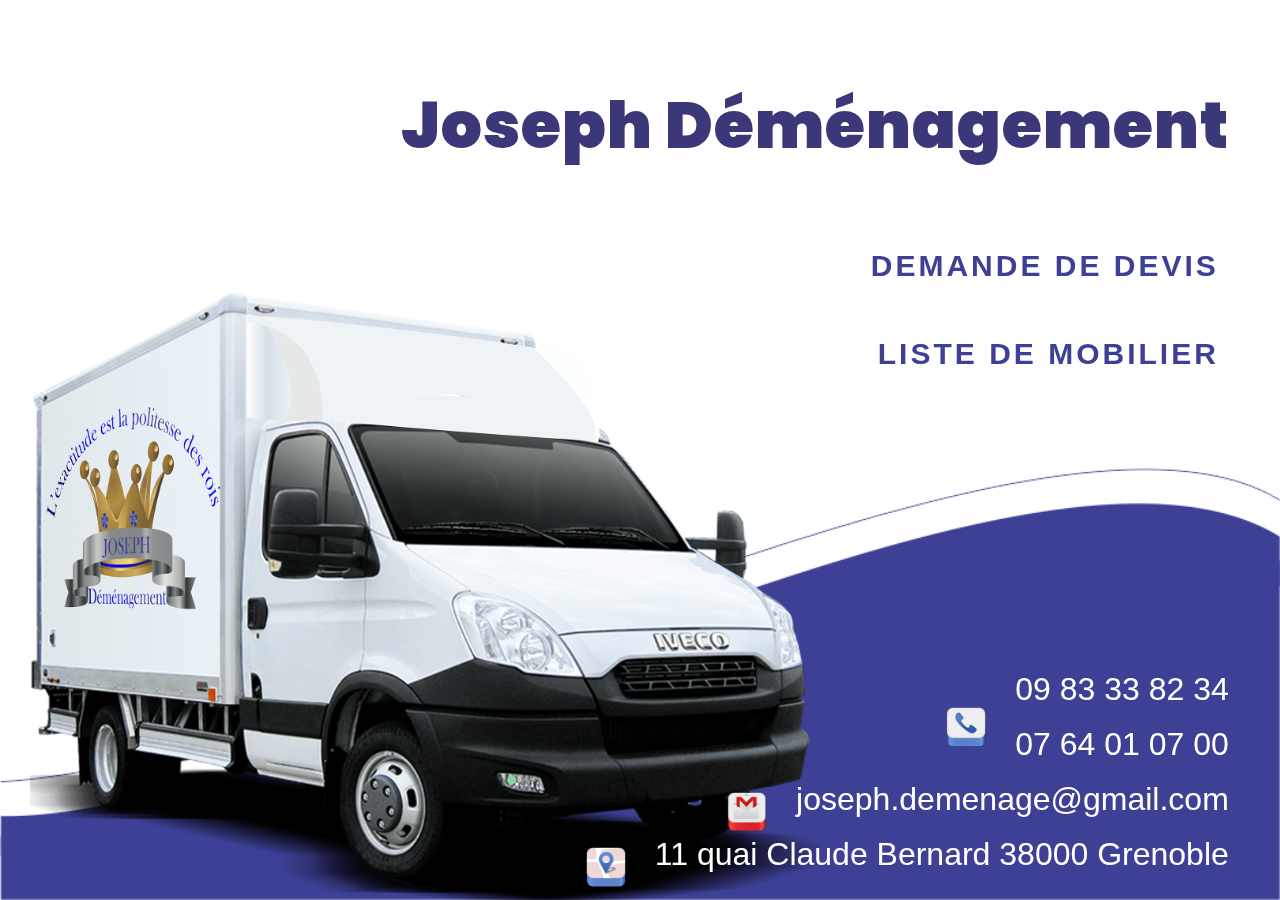
==== commit 12fde8ba: "improves front page UI" ====
--- a/index.html
+++ b/index.html
@@ -42,8 +42,8 @@
         <li class="page__link__item animated fadeInDown">
             <a class="" href="https://docs.google.com/forms/d/e/1FAIpQLScV3pQjKClsTEQbDYuCTULvzIWHTnpoZV49x39paJMTiq3MrQ/viewform">DEMANDE DE DEVIS</a>
         </li>
-        <li class="page__link__item hidden">
-            <a href="form.html">List mobilier</a>
+        <li class="page__link__item animated fadeInUp">
+            <a href="form.html">Liste de mobilier</a>
         </li>
     </ul>
     <ul class="page__list">
--- a/css/main.css
+++ b/css/main.css
@@ -10,4 +10,4 @@
  * Licensed under the MIT license - http://opensource.org/licenses/MIT
  *
  * Copyright (c) 2016 Daniel Eden
- */.animated{-webkit-animation-duration:1s;animation-duration:1s;-webkit-animation-fill-mode:both;animation-fill-mode:both}.animated.infinite{-webkit-animation-iteration-count:infinite;animation-iteration-count:infinite}.animated.hinge{-webkit-animation-duration:2s;animation-duration:2s}.animated.flipOutX,.animated.flipOutY,.animated.bounceIn,.animated.bounceOut{-webkit-animation-duration:.75s;animation-duration:.75s}@-webkit-keyframes bounce{from,20%,53%,80%,to{-webkit-animation-timing-function:cubic-bezier(0.215,0.61,0.355,1);animation-timing-function:cubic-bezier(0.215,0.61,0.355,1);-webkit-transform:translate3d(0,0,0);transform:translate3d(0,0,0)}40%,43%{-webkit-animation-timing-function:cubic-bezier(0.755,0.05,0.855,0.06);animation-timing-function:cubic-bezier(0.755,0.05,0.855,0.06);-webkit-transform:translate3d(0,-30px,0);transform:translate3d(0,-30px,0)}70%{-webkit-animation-timing-function:cubic-bezier(0.755,0.05,0.855,0.06);animation-timing-function:cubic-bezier(0.755,0.05,0.855,0.06);-webkit-transform:translate3d(0,-15px,0);transform:translate3d(0,-15px,0)}90%{-webkit-transform:translate3d(0,-4px,0);transform:translate3d(0,-4px,0)}}@keyframes bounce{from,20%,53%,80%,to{-webkit-animation-timing-function:cubic-bezier(0.215,0.61,0.355,1);animation-timing-function:cubic-bezier(0.215,0.61,0.355,1);-webkit-transform:translate3d(0,0,0);transform:translate3d(0,0,0)}40%,43%{-webkit-animation-timing-function:cubic-bezier(0.755,0.05,0.855,0.06);animation-timing-function:cubic-bezier(0.755,0.05,0.855,0.06);-webkit-transform:translate3d(0,-30px,0);transform:translate3d(0,-30px,0)}70%{-webkit-animation-timing-function:cubic-bezier(0.755,0.05,0.855,0.06);animation-timing-function:cubic-bezier(0.755,0.05,0.855,0.06);-webkit-transform:translate3d(0,-15px,0);transform:translate3d(0,-15px,0)}90%{-webkit-transform:translate3d(0,-4px,0);transform:translate3d(0,-4px,0)}}.bounce{-webkit-animation-name:bounce;animation-name:bounce;-webkit-transform-origin:center bottom;transform-origin:center bottom}@-webkit-keyframes flash{from,50%,to{opacity:1}25%,75%{opacity:0}}@keyframes flash{from,50%,to{opacity:1}25%,75%{opacity:0}}.flash{-webkit-animation-name:flash;animation-name:flash}@-webkit-keyframes pulse{from{-webkit-transform:scale3d(1,1,1);transform:scale3d(1,1,1)}50%{-webkit-transform:scale3d(1.05,1.05,1.05);transform:scale3d(1.05,1.05,1.05)}to{-webkit-transform:scale3d(1,1,1);transform:scale3d(1,1,1)}}@keyframes pulse{from{-webkit-transform:scale3d(1,1,1);transform:scale3d(1,1,1)}50%{-webkit-transform:scale3d(1.05,1.05,1.05);transform:scale3d(1.05,1.05,1.05)}to{-webkit-transform:scale3d(1,1,1);transform:scale3d(1,1,1)}}.pulse{-webkit-animation-name:pulse;animation-name:pulse}@-webkit-keyframes rubberBand{from{-webkit-transform:scale3d(1,1,1);transform:scale3d(1,1,1)}30%{-webkit-transform:scale3d(1.25,0.75,1);transform:scale3d(1.25,0.75,1)}40%{-webkit-transform:scale3d(0.75,1.25,1);transform:scale3d(0.75,1.25,1)}50%{-webkit-transform:scale3d(1.15,0.85,1);transform:scale3d(1.15,0.85,1)}65%{-webkit-transform:scale3d(0.95,1.05,1);transform:scale3d(0.95,1.05,1)}75%{-webkit-transform:scale3d(1.05,0.95,1);transform:scale3d(1.05,0.95,1)}to{-webkit-transform:scale3d(1,1,1);transform:scale3d(1,1,1)}}@keyframes rubberBand{from{-webkit-transform:scale3d(1,1,1);transform:scale3d(1,1,1)}30%{-webkit-transform:scale3d(1.25,0.75,1);transform:scale3d(1.25,0.75,1)}40%{-webkit-transform:scale3d(0.75,1.25,1);transform:scale3d(0.75,1.25,1)}50%{-webkit-transform:scale3d(1.15,0.85,1);transform:scale3d(1.15,0.85,1)}65%{-webkit-transform:scale3d(0.95,1.05,1);transform:scale3d(0.95,1.05,1)}75%{-webkit-transform:scale3d(1.05,0.95,1);transform:scale3d(1.05,0.95,1)}to{-webkit-transform:scale3d(1,1,1);transform:scale3d(1,1,1)}}.rubberBand{-webkit-animation-name:rubberBand;animation-name:rubberBand}@-webkit-keyframes shake{from,to{-webkit-transform:translate3d(0,0,0);transform:translate3d(0,0,0)}10%,30%,50%,70%,90%{-webkit-transform:translate3d(-10px,0,0);transform:translate3d(-10px,0,0)}20%,40%,60%,80%{-webkit-transform:translate3d(10px,0,0);transform:translate3d(10px,0,0)}}@keyframes shake{from,to{-webkit-transform:translate3d(0,0,0);transform:translate3d(0,0,0)}10%,30%,50%,70%,90%{-webkit-transform:translate3d(-10px,0,0);transform:translate3d(-10px,0,0)}20%,40%,60%,80%{-webkit-transform:translate3d(10px,0,0);transform:translate3d(10px,0,0)}}.shake{-webkit-animation-name:shake;animation-name:shake}@-webkit-keyframes headShake{0%{-webkit-transform:translateX(0);transform:translateX(0)}6.5%{-webkit-transform:translateX(-6px) rotateY(-9deg);transform:translateX(-6px) rotateY(-9deg)}18.5%{-webkit-transform:translateX(5px) rotateY(7deg);transform:translateX(5px) rotateY(7deg)}31.5%{-webkit-transform:translateX(-3px) rotateY(-5deg);transform:translateX(-3px) rotateY(-5deg)}43.5%{-webkit-transform:translateX(2px) rotateY(3deg);transform:translateX(2px) rotateY(3deg)}50%{-webkit-transform:translateX(0);transform:translateX(0)}}@keyframes headShake{0%{-webkit-transform:translateX(0);transform:translateX(0)}6.5%{-webkit-transform:translateX(-6px) rotateY(-9deg);transform:translateX(-6px) rotateY(-9deg)}18.5%{-webkit-transform:translateX(5px) rotateY(7deg);transform:translateX(5px) rotateY(7deg)}31.5%{-webkit-transform:translateX(-3px) rotateY(-5deg);transform:translateX(-3px) rotateY(-5deg)}43.5%{-webkit-transform:translateX(2px) rotateY(3deg);transform:translateX(2px) rotateY(3deg)}50%{-webkit-transform:translateX(0);transform:translateX(0)}}.headShake{-webkit-animation-timing-function:ease-in-out;animation-timing-function:ease-in-out;-webkit-animation-name:headShake;animation-name:headShake}@-webkit-keyframes swing{20%{-webkit-transform:rotate3d(0,0,1,15deg);transform:rotate3d(0,0,1,15deg)}40%{-webkit-transform:rotate3d(0,0,1,-10deg);transform:rotate3d(0,0,1,-10deg)}60%{-webkit-transform:rotate3d(0,0,1,5deg);transform:rotate3d(0,0,1,5deg)}80%{-webkit-transform:rotate3d(0,0,1,-5deg);transform:rotate3d(0,0,1,-5deg)}to{-webkit-transform:rotate3d(0,0,1,0deg);transform:rotate3d(0,0,1,0deg)}}@keyframes swing{20%{-webkit-transform:rotate3d(0,0,1,15deg);transform:rotate3d(0,0,1,15deg)}40%{-webkit-transform:rotate3d(0,0,1,-10deg);transform:rotate3d(0,0,1,-10deg)}60%{-webkit-transform:rotate3d(0,0,1,5deg);transform:rotate3d(0,0,1,5deg)}80%{-webkit-transform:rotate3d(0,0,1,-5deg);transform:rotate3d(0,0,1,-5deg)}to{-webkit-transform:rotate3d(0,0,1,0deg);transform:rotate3d(0,0,1,0deg)}}.swing{-webkit-transform-origin:top center;transform-origin:top center;-webkit-animation-name:swing;animation-name:swing}@-webkit-keyframes tada{from{-webkit-transform:scale3d(1,1,1);transform:scale3d(1,1,1)}10%,20%{-webkit-transform:scale3d(0.9,0.9,0.9) rotate3d(0,0,1,-3deg);transform:scale3d(0.9,0.9,0.9) rotate3d(0,0,1,-3deg)}30%,50%,70%,90%{-webkit-transform:scale3d(1.1,1.1,1.1) rotate3d(0,0,1,3deg);transform:scale3d(1.1,1.1,1.1) rotate3d(0,0,1,3deg)}40%,60%,80%{-webkit-transform:scale3d(1.1,1.1,1.1) rotate3d(0,0,1,-3deg);transform:scale3d(1.1,1.1,1.1) rotate3d(0,0,1,-3deg)}to{-webkit-transform:scale3d(1,1,1);transform:scale3d(1,1,1)}}@keyframes tada{from{-webkit-transform:scale3d(1,1,1);transform:scale3d(1,1,1)}10%,20%{-webkit-transform:scale3d(0.9,0.9,0.9) rotate3d(0,0,1,-3deg);transform:scale3d(0.9,0.9,0.9) rotate3d(0,0,1,-3deg)}30%,50%,70%,90%{-webkit-transform:scale3d(1.1,1.1,1.1) rotate3d(0,0,1,3deg);transform:scale3d(1.1,1.1,1.1) rotate3d(0,0,1,3deg)}40%,60%,80%{-webkit-transform:scale3d(1.1,1.1,1.1) rotate3d(0,0,1,-3deg);transform:scale3d(1.1,1.1,1.1) rotate3d(0,0,1,-3deg)}to{-webkit-transform:scale3d(1,1,1);transform:scale3d(1,1,1)}}.tada{-webkit-animation-name:tada;animation-name:tada}@-webkit-keyframes wobble{from{-webkit-transform:none;transform:none}15%{-webkit-transform:translate3d(-25%,0,0) rotate3d(0,0,1,-5deg);transform:translate3d(-25%,0,0) rotate3d(0,0,1,-5deg)}30%{-webkit-transform:translate3d(20%,0,0) rotate3d(0,0,1,3deg);transform:translate3d(20%,0,0) rotate3d(0,0,1,3deg)}45%{-webkit-transform:translate3d(-15%,0,0) rotate3d(0,0,1,-3deg);transform:translate3d(-15%,0,0) rotate3d(0,0,1,-3deg)}60%{-webkit-transform:translate3d(10%,0,0) rotate3d(0,0,1,2deg);transform:translate3d(10%,0,0) rotate3d(0,0,1,2deg)}75%{-webkit-transform:translate3d(-5%,0,0) rotate3d(0,0,1,-1deg);transform:translate3d(-5%,0,0) rotate3d(0,0,1,-1deg)}to{-webkit-transform:none;transform:none}}@keyframes wobble{from{-webkit-transform:none;transform:none}15%{-webkit-transform:translate3d(-25%,0,0) rotate3d(0,0,1,-5deg);transform:translate3d(-25%,0,0) rotate3d(0,0,1,-5deg)}30%{-webkit-transform:translate3d(20%,0,0) rotate3d(0,0,1,3deg);transform:translate3d(20%,0,0) rotate3d(0,0,1,3deg)}45%{-webkit-transform:translate3d(-15%,0,0) rotate3d(0,0,1,-3deg);transform:translate3d(-15%,0,0) rotate3d(0,0,1,-3deg)}60%{-webkit-transform:translate3d(10%,0,0) rotate3d(0,0,1,2deg);transform:translate3d(10%,0,0) rotate3d(0,0,1,2deg)}75%{-webkit-transform:translate3d(-5%,0,0) rotate3d(0,0,1,-1deg);transform:translate3d(-5%,0,0) rotate3d(0,0,1,-1deg)}to{-webkit-transform:none;transform:none}}.wobble{-webkit-animation-name:wobble;animation-name:wobble}@-webkit-keyframes jello{from,11.1%,to{-webkit-transform:none;transform:none}22.2%{-webkit-transform:skewX(-12.5deg) skewY(-12.5deg);transform:skewX(-12.5deg) skewY(-12.5deg)}33.3%{-webkit-transform:skewX(6.25deg) skewY(6.25deg);transform:skewX(6.25deg) skewY(6.25deg)}44.4%{-webkit-transform:skewX(-3.125deg) skewY(-3.125deg);transform:skewX(-3.125deg) skewY(-3.125deg)}55.5%{-webkit-transform:skewX(1.5625deg) skewY(1.5625deg);transform:skewX(1.5625deg) skewY(1.5625deg)}66.6%{-webkit-transform:skewX(-0.78125deg) skewY(-0.78125deg);transform:skewX(-0.78125deg) skewY(-0.78125deg)}77.7%{-webkit-transform:skewX(0.390625deg) skewY(0.390625deg);transform:skewX(0.390625deg) skewY(0.390625deg)}88.8%{-webkit-transform:skewX(-0.1953125deg) skewY(-0.1953125deg);transform:skewX(-0.1953125deg) skewY(-0.1953125deg)}}@keyframes jello{from,11.1%,to{-webkit-transform:none;transform:none}22.2%{-webkit-transform:skewX(-12.5deg) skewY(-12.5deg);transform:skewX(-12.5deg) skewY(-12.5deg)}33.3%{-webkit-transform:skewX(6.25deg) skewY(6.25deg);transform:skewX(6.25deg) skewY(6.25deg)}44.4%{-webkit-transform:skewX(-3.125deg) skewY(-3.125deg);transform:skewX(-3.125deg) skewY(-3.125deg)}55.5%{-webkit-transform:skewX(1.5625deg) skewY(1.5625deg);transform:skewX(1.5625deg) skewY(1.5625deg)}66.6%{-webkit-transform:skewX(-0.78125deg) skewY(-0.78125deg);transform:skewX(-0.78125deg) skewY(-0.78125deg)}77.7%{-webkit-transform:skewX(0.390625deg) skewY(0.390625deg);transform:skewX(0.390625deg) skewY(0.390625deg)}88.8%{-webkit-transform:skewX(-0.1953125deg) skewY(-0.1953125deg);transform:skewX(-0.1953125deg) skewY(-0.1953125deg)}}.jello{-webkit-animation-name:jello;animation-name:jello;-webkit-transform-origin:center;transform-origin:center}@-webkit-keyframes bounceIn{from,20%,40%,60%,80%,to{-webkit-animation-timing-function:cubic-bezier(0.215,0.61,0.355,1);animation-timing-function:cubic-bezier(0.215,0.61,0.355,1)}0%{opacity:0;-webkit-transform:scale3d(0.3,0.3,0.3);transform:scale3d(0.3,0.3,0.3)}20%{-webkit-transform:scale3d(1.1,1.1,1.1);transform:scale3d(1.1,1.1,1.1)}40%{-webkit-transform:scale3d(0.9,0.9,0.9);transform:scale3d(0.9,0.9,0.9)}60%{opacity:1;-webkit-transform:scale3d(1.03,1.03,1.03);transform:scale3d(1.03,1.03,1.03)}80%{-webkit-transform:scale3d(0.97,0.97,0.97);transform:scale3d(0.97,0.97,0.97)}to{opacity:1;-webkit-transform:scale3d(1,1,1);transform:scale3d(1,1,1)}}@keyframes bounceIn{from,20%,40%,60%,80%,to{-webkit-animation-timing-function:cubic-bezier(0.215,0.61,0.355,1);animation-timing-function:cubic-bezier(0.215,0.61,0.355,1)}0%{opacity:0;-webkit-transform:scale3d(0.3,0.3,0.3);transform:scale3d(0.3,0.3,0.3)}20%{-webkit-transform:scale3d(1.1,1.1,1.1);transform:scale3d(1.1,1.1,1.1)}40%{-webkit-transform:scale3d(0.9,0.9,0.9);transform:scale3d(0.9,0.9,0.9)}60%{opacity:1;-webkit-transform:scale3d(1.03,1.03,1.03);transform:scale3d(1.03,1.03,1.03)}80%{-webkit-transform:scale3d(0.97,0.97,0.97);transform:scale3d(0.97,0.97,0.97)}to{opacity:1;-webkit-transform:scale3d(1,1,1);transform:scale3d(1,1,1)}}.bounceIn{-webkit-animation-name:bounceIn;animation-name:bounceIn}@-webkit-keyframes bounceInDown{from,60%,75%,90%,to{-webkit-animation-timing-function:cubic-bezier(0.215,0.61,0.355,1);animation-timing-function:cubic-bezier(0.215,0.61,0.355,1)}0%{opacity:0;-webkit-transform:translate3d(0,-3000px,0);transform:translate3d(0,-3000px,0)}60%{opacity:1;-webkit-transform:translate3d(0,25px,0);transform:translate3d(0,25px,0)}75%{-webkit-transform:translate3d(0,-10px,0);transform:translate3d(0,-10px,0)}90%{-webkit-transform:translate3d(0,5px,0);transform:translate3d(0,5px,0)}to{-webkit-transform:none;transform:none}}@keyframes bounceInDown{from,60%,75%,90%,to{-webkit-animation-timing-function:cubic-bezier(0.215,0.61,0.355,1);animation-timing-function:cubic-bezier(0.215,0.61,0.355,1)}0%{opacity:0;-webkit-transform:translate3d(0,-3000px,0);transform:translate3d(0,-3000px,0)}60%{opacity:1;-webkit-transform:translate3d(0,25px,0);transform:translate3d(0,25px,0)}75%{-webkit-transform:translate3d(0,-10px,0);transform:translate3d(0,-10px,0)}90%{-webkit-transform:translate3d(0,5px,0);transform:translate3d(0,5px,0)}to{-webkit-transform:none;transform:none}}.bounceInDown{-webkit-animation-name:bounceInDown;animation-name:bounceInDown}@-webkit-keyframes bounceInLeft{from,60%,75%,90%,to{-webkit-animation-timing-function:cubic-bezier(0.215,0.61,0.355,1);animation-timing-function:cubic-bezier(0.215,0.61,0.355,1)}0%{opacity:0;-webkit-transform:translate3d(-3000px,0,0);transform:translate3d(-3000px,0,0)}60%{opacity:1;-webkit-transform:translate3d(25px,0,0);transform:translate3d(25px,0,0)}75%{-webkit-transform:translate3d(-10px,0,0);transform:translate3d(-10px,0,0)}90%{-webkit-transform:translate3d(5px,0,0);transform:translate3d(5px,0,0)}to{-webkit-transform:none;transform:none}}@keyframes bounceInLeft{from,60%,75%,90%,to{-webkit-animation-timing-function:cubic-bezier(0.215,0.61,0.355,1);animation-timing-function:cubic-bezier(0.215,0.61,0.355,1)}0%{opacity:0;-webkit-transform:translate3d(-3000px,0,0);transform:translate3d(-3000px,0,0)}60%{opacity:1;-webkit-transform:translate3d(25px,0,0);transform:translate3d(25px,0,0)}75%{-webkit-transform:translate3d(-10px,0,0);transform:translate3d(-10px,0,0)}90%{-webkit-transform:translate3d(5px,0,0);transform:translate3d(5px,0,0)}to{-webkit-transform:none;transform:none}}.bounceInLeft{-webkit-animation-name:bounceInLeft;animation-name:bounceInLeft}@-webkit-keyframes bounceInRight{from,60%,75%,90%,to{-webkit-animation-timing-function:cubic-bezier(0.215,0.61,0.355,1);animation-timing-function:cubic-bezier(0.215,0.61,0.355,1)}from{opacity:0;-webkit-transform:translate3d(3000px,0,0);transform:translate3d(3000px,0,0)}60%{opacity:1;-webkit-transform:translate3d(-25px,0,0);transform:translate3d(-25px,0,0)}75%{-webkit-transform:translate3d(10px,0,0);transform:translate3d(10px,0,0)}90%{-webkit-transform:translate3d(-5px,0,0);transform:translate3d(-5px,0,0)}to{-webkit-transform:none;transform:none}}@keyframes bounceInRight{from,60%,75%,90%,to{-webkit-animation-timing-function:cubic-bezier(0.215,0.61,0.355,1);animation-timing-function:cubic-bezier(0.215,0.61,0.355,1)}from{opacity:0;-webkit-transform:translate3d(3000px,0,0);transform:translate3d(3000px,0,0)}60%{opacity:1;-webkit-transform:translate3d(-25px,0,0);transform:translate3d(-25px,0,0)}75%{-webkit-transform:translate3d(10px,0,0);transform:translate3d(10px,0,0)}90%{-webkit-transform:translate3d(-5px,0,0);transform:translate3d(-5px,0,0)}to{-webkit-transform:none;transform:none}}.bounceInRight{-webkit-animation-name:bounceInRight;animation-name:bounceInRight}@-webkit-keyframes bounceInUp{from,60%,75%,90%,to{-webkit-animation-timing-function:cubic-bezier(0.215,0.61,0.355,1);animation-timing-function:cubic-bezier(0.215,0.61,0.355,1)}from{opacity:0;-webkit-transform:translate3d(0,3000px,0);transform:translate3d(0,3000px,0)}60%{opacity:1;-webkit-transform:translate3d(0,-20px,0);transform:translate3d(0,-20px,0)}75%{-webkit-transform:translate3d(0,10px,0);transform:translate3d(0,10px,0)}90%{-webkit-transform:translate3d(0,-5px,0);transform:translate3d(0,-5px,0)}to{-webkit-transform:translate3d(0,0,0);transform:translate3d(0,0,0)}}@keyframes bounceInUp{from,60%,75%,90%,to{-webkit-animation-timing-function:cubic-bezier(0.215,0.61,0.355,1);animation-timing-function:cubic-bezier(0.215,0.61,0.355,1)}from{opacity:0;-webkit-transform:translate3d(0,3000px,0);transform:translate3d(0,3000px,0)}60%{opacity:1;-webkit-transform:translate3d(0,-20px,0);transform:translate3d(0,-20px,0)}75%{-webkit-transform:translate3d(0,10px,0);transform:translate3d(0,10px,0)}90%{-webkit-transform:translate3d(0,-5px,0);transform:translate3d(0,-5px,0)}to{-webkit-transform:translate3d(0,0,0);transform:translate3d(0,0,0)}}.bounceInUp{-webkit-animation-name:bounceInUp;animation-name:bounceInUp}@-webkit-keyframes bounceOut{20%{-webkit-transform:scale3d(0.9,0.9,0.9);transform:scale3d(0.9,0.9,0.9)}50%,55%{opacity:1;-webkit-transform:scale3d(1.1,1.1,1.1);transform:scale3d(1.1,1.1,1.1)}to{opacity:0;-webkit-transform:scale3d(0.3,0.3,0.3);transform:scale3d(0.3,0.3,0.3)}}@keyframes bounceOut{20%{-webkit-transform:scale3d(0.9,0.9,0.9);transform:scale3d(0.9,0.9,0.9)}50%,55%{opacity:1;-webkit-transform:scale3d(1.1,1.1,1.1);transform:scale3d(1.1,1.1,1.1)}to{opacity:0;-webkit-transform:scale3d(0.3,0.3,0.3);transform:scale3d(0.3,0.3,0.3)}}.bounceOut{-webkit-animation-name:bounceOut;animation-name:bounceOut}@-webkit-keyframes bounceOutDown{20%{-webkit-transform:translate3d(0,10px,0);transform:translate3d(0,10px,0)}40%,45%{opacity:1;-webkit-transform:translate3d(0,-20px,0);transform:translate3d(0,-20px,0)}to{opacity:0;-webkit-transform:translate3d(0,2000px,0);transform:translate3d(0,2000px,0)}}@keyframes bounceOutDown{20%{-webkit-transform:translate3d(0,10px,0);transform:translate3d(0,10px,0)}40%,45%{opacity:1;-webkit-transform:translate3d(0,-20px,0);transform:translate3d(0,-20px,0)}to{opacity:0;-webkit-transform:translate3d(0,2000px,0);transform:translate3d(0,2000px,0)}}.bounceOutDown{-webkit-animation-name:bounceOutDown;animation-name:bounceOutDown}@-webkit-keyframes bounceOutLeft{20%{opacity:1;-webkit-transform:translate3d(20px,0,0);transform:translate3d(20px,0,0)}to{opacity:0;-webkit-transform:translate3d(-2000px,0,0);transform:translate3d(-2000px,0,0)}}@keyframes bounceOutLeft{20%{opacity:1;-webkit-transform:translate3d(20px,0,0);transform:translate3d(20px,0,0)}to{opacity:0;-webkit-transform:translate3d(-2000px,0,0);transform:translate3d(-2000px,0,0)}}.bounceOutLeft{-webkit-animation-name:bounceOutLeft;animation-name:bounceOutLeft}@-webkit-keyframes bounceOutRight{20%{opacity:1;-webkit-transform:translate3d(-20px,0,0);transform:translate3d(-20px,0,0)}to{opacity:0;-webkit-transform:translate3d(2000px,0,0);transform:translate3d(2000px,0,0)}}@keyframes bounceOutRight{20%{opacity:1;-webkit-transform:translate3d(-20px,0,0);transform:translate3d(-20px,0,0)}to{opacity:0;-webkit-transform:translate3d(2000px,0,0);transform:translate3d(2000px,0,0)}}.bounceOutRight{-webkit-animation-name:bounceOutRight;animation-name:bounceOutRight}@-webkit-keyframes bounceOutUp{20%{-webkit-transform:translate3d(0,-10px,0);transform:translate3d(0,-10px,0)}40%,45%{opacity:1;-webkit-transform:translate3d(0,20px,0);transform:translate3d(0,20px,0)}to{opacity:0;-webkit-transform:translate3d(0,-2000px,0);transform:translate3d(0,-2000px,0)}}@keyframes bounceOutUp{20%{-webkit-transform:translate3d(0,-10px,0);transform:translate3d(0,-10px,0)}40%,45%{opacity:1;-webkit-transform:translate3d(0,20px,0);transform:translate3d(0,20px,0)}to{opacity:0;-webkit-transform:translate3d(0,-2000px,0);transform:translate3d(0,-2000px,0)}}.bounceOutUp{-webkit-animation-name:bounceOutUp;animation-name:bounceOutUp}@-webkit-keyframes fadeIn{from{opacity:0}to{opacity:1}}@keyframes fadeIn{from{opacity:0}to{opacity:1}}.fadeIn{-webkit-animation-name:fadeIn;animation-name:fadeIn}@-webkit-keyframes fadeInDown{from{opacity:0;-webkit-transform:translate3d(0,-100%,0);transform:translate3d(0,-100%,0)}to{opacity:1;-webkit-transform:none;transform:none}}@keyframes fadeInDown{from{opacity:0;-webkit-transform:translate3d(0,-100%,0);transform:translate3d(0,-100%,0)}to{opacity:1;-webkit-transform:none;transform:none}}.fadeInDown{-webkit-animation-name:fadeInDown;animation-name:fadeInDown}@-webkit-keyframes fadeInDownBig{from{opacity:0;-webkit-transform:translate3d(0,-2000px,0);transform:translate3d(0,-2000px,0)}to{opacity:1;-webkit-transform:none;transform:none}}@keyframes fadeInDownBig{from{opacity:0;-webkit-transform:translate3d(0,-2000px,0);transform:translate3d(0,-2000px,0)}to{opacity:1;-webkit-transform:none;transform:none}}.fadeInDownBig{-webkit-animation-name:fadeInDownBig;animation-name:fadeInDownBig}@-webkit-keyframes fadeInLeft{from{opacity:0;-webkit-transform:translate3d(-100%,0,0);transform:translate3d(-100%,0,0)}to{opacity:1;-webkit-transform:none;transform:none}}@keyframes fadeInLeft{from{opacity:0;-webkit-transform:translate3d(-100%,0,0);transform:translate3d(-100%,0,0)}to{opacity:1;-webkit-transform:none;transform:none}}.fadeInLeft{-webkit-animation-name:fadeInLeft;animation-name:fadeInLeft}@-webkit-keyframes fadeInLeftBig{from{opacity:0;-webkit-transform:translate3d(-2000px,0,0);transform:translate3d(-2000px,0,0)}to{opacity:1;-webkit-transform:none;transform:none}}@keyframes fadeInLeftBig{from{opacity:0;-webkit-transform:translate3d(-2000px,0,0);transform:translate3d(-2000px,0,0)}to{opacity:1;-webkit-transform:none;transform:none}}.fadeInLeftBig{-webkit-animation-name:fadeInLeftBig;animation-name:fadeInLeftBig}@-webkit-keyframes fadeInRight{from{opacity:0;-webkit-transform:translate3d(100%,0,0);transform:translate3d(100%,0,0)}to{opacity:1;-webkit-transform:none;transform:none}}@keyframes fadeInRight{from{opacity:0;-webkit-transform:translate3d(100%,0,0);transform:translate3d(100%,0,0)}to{opacity:1;-webkit-transform:none;transform:none}}.fadeInRight{-webkit-animation-name:fadeInRight;animation-name:fadeInRight}@-webkit-keyframes fadeInRightBig{from{opacity:0;-webkit-transform:translate3d(2000px,0,0);transform:translate3d(2000px,0,0)}to{opacity:1;-webkit-transform:none;transform:none}}@keyframes fadeInRightBig{from{opacity:0;-webkit-transform:translate3d(2000px,0,0);transform:translate3d(2000px,0,0)}to{opacity:1;-webkit-transform:none;transform:none}}.fadeInRightBig{-webkit-animation-name:fadeInRightBig;animation-name:fadeInRightBig}@-webkit-keyframes fadeInUp{from{opacity:0;-webkit-transform:translate3d(0,100%,0);transform:translate3d(0,100%,0)}to{opacity:1;-webkit-transform:none;transform:none}}@keyframes fadeInUp{from{opacity:0;-webkit-transform:translate3d(0,100%,0);transform:translate3d(0,100%,0)}to{opacity:1;-webkit-transform:none;transform:none}}.fadeInUp{-webkit-animation-name:fadeInUp;animation-name:fadeInUp}@-webkit-keyframes fadeInUpBig{from{opacity:0;-webkit-transform:translate3d(0,2000px,0);transform:translate3d(0,2000px,0)}to{opacity:1;-webkit-transform:none;transform:none}}@keyframes fadeInUpBig{from{opacity:0;-webkit-transform:translate3d(0,2000px,0);transform:translate3d(0,2000px,0)}to{opacity:1;-webkit-transform:none;transform:none}}.fadeInUpBig{-webkit-animation-name:fadeInUpBig;animation-name:fadeInUpBig}@-webkit-keyframes fadeOut{from{opacity:1}to{opacity:0}}@keyframes fadeOut{from{opacity:1}to{opacity:0}}.fadeOut{-webkit-animation-name:fadeOut;animation-name:fadeOut}@-webkit-keyframes fadeOutDown{from{opacity:1}to{opacity:0;-webkit-transform:translate3d(0,100%,0);transform:translate3d(0,100%,0)}}@keyframes fadeOutDown{from{opacity:1}to{opacity:0;-webkit-transform:translate3d(0,100%,0);transform:translate3d(0,100%,0)}}.fadeOutDown{-webkit-animation-name:fadeOutDown;animation-name:fadeOutDown}@-webkit-keyframes fadeOutDownBig{from{opacity:1}to{opacity:0;-webkit-transform:translate3d(0,2000px,0);transform:translate3d(0,2000px,0)}}@keyframes fadeOutDownBig{from{opacity:1}to{opacity:0;-webkit-transform:translate3d(0,2000px,0);transform:translate3d(0,2000px,0)}}.fadeOutDownBig{-webkit-animation-name:fadeOutDownBig;animation-name:fadeOutDownBig}@-webkit-keyframes fadeOutLeft{from{opacity:1}to{opacity:0;-webkit-transform:translate3d(-100%,0,0);transform:translate3d(-100%,0,0)}}@keyframes fadeOutLeft{from{opacity:1}to{opacity:0;-webkit-transform:translate3d(-100%,0,0);transform:translate3d(-100%,0,0)}}.fadeOutLeft{-webkit-animation-name:fadeOutLeft;animation-name:fadeOutLeft}@-webkit-keyframes fadeOutLeftBig{from{opacity:1}to{opacity:0;-webkit-transform:translate3d(-2000px,0,0);transform:translate3d(-2000px,0,0)}}@keyframes fadeOutLeftBig{from{opacity:1}to{opacity:0;-webkit-transform:translate3d(-2000px,0,0);transform:translate3d(-2000px,0,0)}}.fadeOutLeftBig{-webkit-animation-name:fadeOutLeftBig;animation-name:fadeOutLeftBig}@-webkit-keyframes fadeOutRight{from{opacity:1}to{opacity:0;-webkit-transform:translate3d(100%,0,0);transform:translate3d(100%,0,0)}}@keyframes fadeOutRight{from{opacity:1}to{opacity:0;-webkit-transform:translate3d(100%,0,0);transform:translate3d(100%,0,0)}}.fadeOutRight{-webkit-animation-name:fadeOutRight;animation-name:fadeOutRight}@-webkit-keyframes fadeOutRightBig{from{opacity:1}to{opacity:0;-webkit-transform:translate3d(2000px,0,0);transform:translate3d(2000px,0,0)}}@keyframes fadeOutRightBig{from{opacity:1}to{opacity:0;-webkit-transform:translate3d(2000px,0,0);transform:translate3d(2000px,0,0)}}.fadeOutRightBig{-webkit-animation-name:fadeOutRightBig;animation-name:fadeOutRightBig}@-webkit-keyframes fadeOutUp{from{opacity:1}to{opacity:0;-webkit-transform:translate3d(0,-100%,0);transform:translate3d(0,-100%,0)}}@keyframes fadeOutUp{from{opacity:1}to{opacity:0;-webkit-transform:translate3d(0,-100%,0);transform:translate3d(0,-100%,0)}}.fadeOutUp{-webkit-animation-name:fadeOutUp;animation-name:fadeOutUp}@-webkit-keyframes fadeOutUpBig{from{opacity:1}to{opacity:0;-webkit-transform:translate3d(0,-2000px,0);transform:translate3d(0,-2000px,0)}}@keyframes fadeOutUpBig{from{opacity:1}to{opacity:0;-webkit-transform:translate3d(0,-2000px,0);transform:translate3d(0,-2000px,0)}}.fadeOutUpBig{-webkit-animation-name:fadeOutUpBig;animation-name:fadeOutUpBig}@-webkit-keyframes flip{from{-webkit-transform:perspective(400px) rotate3d(0,1,0,-360deg);transform:perspective(400px) rotate3d(0,1,0,-360deg);-webkit-animation-timing-function:ease-out;animation-timing-function:ease-out}40%{-webkit-transform:perspective(400px) translate3d(0,0,150px) rotate3d(0,1,0,-190deg);transform:perspective(400px) translate3d(0,0,150px) rotate3d(0,1,0,-190deg);-webkit-animation-timing-function:ease-out;animation-timing-function:ease-out}50%{-webkit-transform:perspective(400px) translate3d(0,0,150px) rotate3d(0,1,0,-170deg);transform:perspective(400px) translate3d(0,0,150px) rotate3d(0,1,0,-170deg);-webkit-animation-timing-function:ease-in;animation-timing-function:ease-in}80%{-webkit-transform:perspective(400px) scale3d(0.95,0.95,0.95);transform:perspective(400px) scale3d(0.95,0.95,0.95);-webkit-animation-timing-function:ease-in;animation-timing-function:ease-in}to{-webkit-transform:perspective(400px);transform:perspective(400px);-webkit-animation-timing-function:ease-in;animation-timing-function:ease-in}}@keyframes flip{from{-webkit-transform:perspective(400px) rotate3d(0,1,0,-360deg);transform:perspective(400px) rotate3d(0,1,0,-360deg);-webkit-animation-timing-function:ease-out;animation-timing-function:ease-out}40%{-webkit-transform:perspective(400px) translate3d(0,0,150px) rotate3d(0,1,0,-190deg);transform:perspective(400px) translate3d(0,0,150px) rotate3d(0,1,0,-190deg);-webkit-animation-timing-function:ease-out;animation-timing-function:ease-out}50%{-webkit-transform:perspective(400px) translate3d(0,0,150px) rotate3d(0,1,0,-170deg);transform:perspective(400px) translate3d(0,0,150px) rotate3d(0,1,0,-170deg);-webkit-animation-timing-function:ease-in;animation-timing-function:ease-in}80%{-webkit-transform:perspective(400px) scale3d(0.95,0.95,0.95);transform:perspective(400px) scale3d(0.95,0.95,0.95);-webkit-animation-timing-function:ease-in;animation-timing-function:ease-in}to{-webkit-transform:perspective(400px);transform:perspective(400px);-webkit-animation-timing-function:ease-in;animation-timing-function:ease-in}}.animated.flip{-webkit-backface-visibility:visible;backface-visibility:visible;-webkit-animation-name:flip;animation-name:flip}@-webkit-keyframes flipInX{from{-webkit-transform:perspective(400px) rotate3d(1,0,0,90deg);transform:perspective(400px) rotate3d(1,0,0,90deg);-webkit-animation-timing-function:ease-in;animation-timing-function:ease-in;opacity:0}40%{-webkit-transform:perspective(400px) rotate3d(1,0,0,-20deg);transform:perspective(400px) rotate3d(1,0,0,-20deg);-webkit-animation-timing-function:ease-in;animation-timing-function:ease-in}60%{-webkit-transform:perspective(400px) rotate3d(1,0,0,10deg);transform:perspective(400px) rotate3d(1,0,0,10deg);opacity:1}80%{-webkit-transform:perspective(400px) rotate3d(1,0,0,-5deg);transform:perspective(400px) rotate3d(1,0,0,-5deg)}to{-webkit-transform:perspective(400px);transform:perspective(400px)}}@keyframes flipInX{from{-webkit-transform:perspective(400px) rotate3d(1,0,0,90deg);transform:perspective(400px) rotate3d(1,0,0,90deg);-webkit-animation-timing-function:ease-in;animation-timing-function:ease-in;opacity:0}40%{-webkit-transform:perspective(400px) rotate3d(1,0,0,-20deg);transform:perspective(400px) rotate3d(1,0,0,-20deg);-webkit-animation-timing-function:ease-in;animation-timing-function:ease-in}60%{-webkit-transform:perspective(400px) rotate3d(1,0,0,10deg);transform:perspective(400px) rotate3d(1,0,0,10deg);opacity:1}80%{-webkit-transform:perspective(400px) rotate3d(1,0,0,-5deg);transform:perspective(400px) rotate3d(1,0,0,-5deg)}to{-webkit-transform:perspective(400px);transform:perspective(400px)}}.flipInX{-webkit-backface-visibility:visible!important;backface-visibility:visible!important;-webkit-animation-name:flipInX;animation-name:flipInX}@-webkit-keyframes flipInY{from{-webkit-transform:perspective(400px) rotate3d(0,1,0,90deg);transform:perspective(400px) rotate3d(0,1,0,90deg);-webkit-animation-timing-function:ease-in;animation-timing-function:ease-in;opacity:0}40%{-webkit-transform:perspective(400px) rotate3d(0,1,0,-20deg);transform:perspective(400px) rotate3d(0,1,0,-20deg);-webkit-animation-timing-function:ease-in;animation-timing-function:ease-in}60%{-webkit-transform:perspective(400px) rotate3d(0,1,0,10deg);transform:perspective(400px) rotate3d(0,1,0,10deg);opacity:1}80%{-webkit-transform:perspective(400px) rotate3d(0,1,0,-5deg);transform:perspective(400px) rotate3d(0,1,0,-5deg)}to{-webkit-transform:perspective(400px);transform:perspective(400px)}}@keyframes flipInY{from{-webkit-transform:perspective(400px) rotate3d(0,1,0,90deg);transform:perspective(400px) rotate3d(0,1,0,90deg);-webkit-animation-timing-function:ease-in;animation-timing-function:ease-in;opacity:0}40%{-webkit-transform:perspective(400px) rotate3d(0,1,0,-20deg);transform:perspective(400px) rotate3d(0,1,0,-20deg);-webkit-animation-timing-function:ease-in;animation-timing-function:ease-in}60%{-webkit-transform:perspective(400px) rotate3d(0,1,0,10deg);transform:perspective(400px) rotate3d(0,1,0,10deg);opacity:1}80%{-webkit-transform:perspective(400px) rotate3d(0,1,0,-5deg);transform:perspective(400px) rotate3d(0,1,0,-5deg)}to{-webkit-transform:perspective(400px);transform:perspective(400px)}}.flipInY{-webkit-backface-visibility:visible!important;backface-visibility:visible!important;-webkit-animation-name:flipInY;animation-name:flipInY}@-webkit-keyframes flipOutX{from{-webkit-transform:perspective(400px);transform:perspective(400px)}30%{-webkit-transform:perspective(400px) rotate3d(1,0,0,-20deg);transform:perspective(400px) rotate3d(1,0,0,-20deg);opacity:1}to{-webkit-transform:perspective(400px) rotate3d(1,0,0,90deg);transform:perspective(400px) rotate3d(1,0,0,90deg);opacity:0}}@keyframes flipOutX{from{-webkit-transform:perspective(400px);transform:perspective(400px)}30%{-webkit-transform:perspective(400px) rotate3d(1,0,0,-20deg);transform:perspective(400px) rotate3d(1,0,0,-20deg);opacity:1}to{-webkit-transform:perspective(400px) rotate3d(1,0,0,90deg);transform:perspective(400px) rotate3d(1,0,0,90deg);opacity:0}}.flipOutX{-webkit-animation-name:flipOutX;animation-name:flipOutX;-webkit-backface-visibility:visible!important;backface-visibility:visible!important}@-webkit-keyframes flipOutY{from{-webkit-transform:perspective(400px);transform:perspective(400px)}30%{-webkit-transform:perspective(400px) rotate3d(0,1,0,-15deg);transform:perspective(400px) rotate3d(0,1,0,-15deg);opacity:1}to{-webkit-transform:perspective(400px) rotate3d(0,1,0,90deg);transform:perspective(400px) rotate3d(0,1,0,90deg);opacity:0}}@keyframes flipOutY{from{-webkit-transform:perspective(400px);transform:perspective(400px)}30%{-webkit-transform:perspective(400px) rotate3d(0,1,0,-15deg);transform:perspective(400px) rotate3d(0,1,0,-15deg);opacity:1}to{-webkit-transform:perspective(400px) rotate3d(0,1,0,90deg);transform:perspective(400px) rotate3d(0,1,0,90deg);opacity:0}}.flipOutY{-webkit-backface-visibility:visible!important;backface-visibility:visible!important;-webkit-animation-name:flipOutY;animation-name:flipOutY}@-webkit-keyframes lightSpeedIn{from{-webkit-transform:translate3d(100%,0,0) skewX(-30deg);transform:translate3d(100%,0,0) skewX(-30deg);opacity:0}60%{-webkit-transform:skewX(20deg);transform:skewX(20deg);opacity:1}80%{-webkit-transform:skewX(-5deg);transform:skewX(-5deg);opacity:1}to{-webkit-transform:none;transform:none;opacity:1}}@keyframes lightSpeedIn{from{-webkit-transform:translate3d(100%,0,0) skewX(-30deg);transform:translate3d(100%,0,0) skewX(-30deg);opacity:0}60%{-webkit-transform:skewX(20deg);transform:skewX(20deg);opacity:1}80%{-webkit-transform:skewX(-5deg);transform:skewX(-5deg);opacity:1}to{-webkit-transform:none;transform:none;opacity:1}}.lightSpeedIn{-webkit-animation-name:lightSpeedIn;animation-name:lightSpeedIn;-webkit-animation-timing-function:ease-out;animation-timing-function:ease-out}@-webkit-keyframes lightSpeedOut{from{opacity:1}to{-webkit-transform:translate3d(100%,0,0) skewX(30deg);transform:translate3d(100%,0,0) skewX(30deg);opacity:0}}@keyframes lightSpeedOut{from{opacity:1}to{-webkit-transform:translate3d(100%,0,0) skewX(30deg);transform:translate3d(100%,0,0) skewX(30deg);opacity:0}}.lightSpeedOut{-webkit-animation-name:lightSpeedOut;animation-name:lightSpeedOut;-webkit-animation-timing-function:ease-in;animation-timing-function:ease-in}@-webkit-keyframes rotateIn{from{-webkit-transform-origin:center;transform-origin:center;-webkit-transform:rotate3d(0,0,1,-200deg);transform:rotate3d(0,0,1,-200deg);opacity:0}to{-webkit-transform-origin:center;transform-origin:center;-webkit-transform:none;transform:none;opacity:1}}@keyframes rotateIn{from{-webkit-transform-origin:center;transform-origin:center;-webkit-transform:rotate3d(0,0,1,-200deg);transform:rotate3d(0,0,1,-200deg);opacity:0}to{-webkit-transform-origin:center;transform-origin:center;-webkit-transform:none;transform:none;opacity:1}}.rotateIn{-webkit-animation-name:rotateIn;animation-name:rotateIn}@-webkit-keyframes rotateInDownLeft{from{-webkit-transform-origin:left bottom;transform-origin:left bottom;-webkit-transform:rotate3d(0,0,1,-45deg);transform:rotate3d(0,0,1,-45deg);opacity:0}to{-webkit-transform-origin:left bottom;transform-origin:left bottom;-webkit-transform:none;transform:none;opacity:1}}@keyframes rotateInDownLeft{from{-webkit-transform-origin:left bottom;transform-origin:left bottom;-webkit-transform:rotate3d(0,0,1,-45deg);transform:rotate3d(0,0,1,-45deg);opacity:0}to{-webkit-transform-origin:left bottom;transform-origin:left bottom;-webkit-transform:none;transform:none;opacity:1}}.rotateInDownLeft{-webkit-animation-name:rotateInDownLeft;animation-name:rotateInDownLeft}@-webkit-keyframes rotateInDownRight{from{-webkit-transform-origin:right bottom;transform-origin:right bottom;-webkit-transform:rotate3d(0,0,1,45deg);transform:rotate3d(0,0,1,45deg);opacity:0}to{-webkit-transform-origin:right bottom;transform-origin:right bottom;-webkit-transform:none;transform:none;opacity:1}}@keyframes rotateInDownRight{from{-webkit-transform-origin:right bottom;transform-origin:right bottom;-webkit-transform:rotate3d(0,0,1,45deg);transform:rotate3d(0,0,1,45deg);opacity:0}to{-webkit-transform-origin:right bottom;transform-origin:right bottom;-webkit-transform:none;transform:none;opacity:1}}.rotateInDownRight{-webkit-animation-name:rotateInDownRight;animation-name:rotateInDownRight}@-webkit-keyframes rotateInUpLeft{from{-webkit-transform-origin:left bottom;transform-origin:left bottom;-webkit-transform:rotate3d(0,0,1,45deg);transform:rotate3d(0,0,1,45deg);opacity:0}to{-webkit-transform-origin:left bottom;transform-origin:left bottom;-webkit-transform:none;transform:none;opacity:1}}@keyframes rotateInUpLeft{from{-webkit-transform-origin:left bottom;transform-origin:left bottom;-webkit-transform:rotate3d(0,0,1,45deg);transform:rotate3d(0,0,1,45deg);opacity:0}to{-webkit-transform-origin:left bottom;transform-origin:left bottom;-webkit-transform:none;transform:none;opacity:1}}.rotateInUpLeft{-webkit-animation-name:rotateInUpLeft;animation-name:rotateInUpLeft}@-webkit-keyframes rotateInUpRight{from{-webkit-transform-origin:right bottom;transform-origin:right bottom;-webkit-transform:rotate3d(0,0,1,-90deg);transform:rotate3d(0,0,1,-90deg);opacity:0}to{-webkit-transform-origin:right bottom;transform-origin:right bottom;-webkit-transform:none;transform:none;opacity:1}}@keyframes rotateInUpRight{from{-webkit-transform-origin:right bottom;transform-origin:right bottom;-webkit-transform:rotate3d(0,0,1,-90deg);transform:rotate3d(0,0,1,-90deg);opacity:0}to{-webkit-transform-origin:right bottom;transform-origin:right bottom;-webkit-transform:none;transform:none;opacity:1}}.rotateInUpRight{-webkit-animation-name:rotateInUpRight;animation-name:rotateInUpRight}@-webkit-keyframes rotateOut{from{-webkit-transform-origin:center;transform-origin:center;opacity:1}to{-webkit-transform-origin:center;transform-origin:center;-webkit-transform:rotate3d(0,0,1,200deg);transform:rotate3d(0,0,1,200deg);opacity:0}}@keyframes rotateOut{from{-webkit-transform-origin:center;transform-origin:center;opacity:1}to{-webkit-transform-origin:center;transform-origin:center;-webkit-transform:rotate3d(0,0,1,200deg);transform:rotate3d(0,0,1,200deg);opacity:0}}.rotateOut{-webkit-animation-name:rotateOut;animation-name:rotateOut}@-webkit-keyframes rotateOutDownLeft{from{-webkit-transform-origin:left bottom;transform-origin:left bottom;opacity:1}to{-webkit-transform-origin:left bottom;transform-origin:left bottom;-webkit-transform:rotate3d(0,0,1,45deg);transform:rotate3d(0,0,1,45deg);opacity:0}}@keyframes rotateOutDownLeft{from{-webkit-transform-origin:left bottom;transform-origin:left bottom;opacity:1}to{-webkit-transform-origin:left bottom;transform-origin:left bottom;-webkit-transform:rotate3d(0,0,1,45deg);transform:rotate3d(0,0,1,45deg);opacity:0}}.rotateOutDownLeft{-webkit-animation-name:rotateOutDownLeft;animation-name:rotateOutDownLeft}@-webkit-keyframes rotateOutDownRight{from{-webkit-transform-origin:right bottom;transform-origin:right bottom;opacity:1}to{-webkit-transform-origin:right bottom;transform-origin:right bottom;-webkit-transform:rotate3d(0,0,1,-45deg);transform:rotate3d(0,0,1,-45deg);opacity:0}}@keyframes rotateOutDownRight{from{-webkit-transform-origin:right bottom;transform-origin:right bottom;opacity:1}to{-webkit-transform-origin:right bottom;transform-origin:right bottom;-webkit-transform:rotate3d(0,0,1,-45deg);transform:rotate3d(0,0,1,-45deg);opacity:0}}.rotateOutDownRight{-webkit-animation-name:rotateOutDownRight;animation-name:rotateOutDownRight}@-webkit-keyframes rotateOutUpLeft{from{-webkit-transform-origin:left bottom;transform-origin:left bottom;opacity:1}to{-webkit-transform-origin:left bottom;transform-origin:left bottom;-webkit-transform:rotate3d(0,0,1,-45deg);transform:rotate3d(0,0,1,-45deg);opacity:0}}@keyframes rotateOutUpLeft{from{-webkit-transform-origin:left bottom;transform-origin:left bottom;opacity:1}to{-webkit-transform-origin:left bottom;transform-origin:left bottom;-webkit-transform:rotate3d(0,0,1,-45deg);transform:rotate3d(0,0,1,-45deg);opacity:0}}.rotateOutUpLeft{-webkit-animation-name:rotateOutUpLeft;animation-name:rotateOutUpLeft}@-webkit-keyframes rotateOutUpRight{from{-webkit-transform-origin:right bottom;transform-origin:right bottom;opacity:1}to{-webkit-transform-origin:right bottom;transform-origin:right bottom;-webkit-transform:rotate3d(0,0,1,90deg);transform:rotate3d(0,0,1,90deg);opacity:0}}@keyframes rotateOutUpRight{from{-webkit-transform-origin:right bottom;transform-origin:right bottom;opacity:1}to{-webkit-transform-origin:right bottom;transform-origin:right bottom;-webkit-transform:rotate3d(0,0,1,90deg);transform:rotate3d(0,0,1,90deg);opacity:0}}.rotateOutUpRight{-webkit-animation-name:rotateOutUpRight;animation-name:rotateOutUpRight}@-webkit-keyframes hinge{0%{-webkit-transform-origin:top left;transform-origin:top left;-webkit-animation-timing-function:ease-in-out;animation-timing-function:ease-in-out}20%,60%{-webkit-transform:rotate3d(0,0,1,80deg);transform:rotate3d(0,0,1,80deg);-webkit-transform-origin:top left;transform-origin:top left;-webkit-animation-timing-function:ease-in-out;animation-timing-function:ease-in-out}40%,80%{-webkit-transform:rotate3d(0,0,1,60deg);transform:rotate3d(0,0,1,60deg);-webkit-transform-origin:top left;transform-origin:top left;-webkit-animation-timing-function:ease-in-out;animation-timing-function:ease-in-out;opacity:1}to{-webkit-transform:translate3d(0,700px,0);transform:translate3d(0,700px,0);opacity:0}}@keyframes hinge{0%{-webkit-transform-origin:top left;transform-origin:top left;-webkit-animation-timing-function:ease-in-out;animation-timing-function:ease-in-out}20%,60%{-webkit-transform:rotate3d(0,0,1,80deg);transform:rotate3d(0,0,1,80deg);-webkit-transform-origin:top left;transform-origin:top left;-webkit-animation-timing-function:ease-in-out;animation-timing-function:ease-in-out}40%,80%{-webkit-transform:rotate3d(0,0,1,60deg);transform:rotate3d(0,0,1,60deg);-webkit-transform-origin:top left;transform-origin:top left;-webkit-animation-timing-function:ease-in-out;animation-timing-function:ease-in-out;opacity:1}to{-webkit-transform:translate3d(0,700px,0);transform:translate3d(0,700px,0);opacity:0}}.hinge{-webkit-animation-name:hinge;animation-name:hinge}@-webkit-keyframes rollIn{from{opacity:0;-webkit-transform:translate3d(-100%,0,0) rotate3d(0,0,1,-120deg);transform:translate3d(-100%,0,0) rotate3d(0,0,1,-120deg)}to{opacity:1;-webkit-transform:none;transform:none}}@keyframes rollIn{from{opacity:0;-webkit-transform:translate3d(-100%,0,0) rotate3d(0,0,1,-120deg);transform:translate3d(-100%,0,0) rotate3d(0,0,1,-120deg)}to{opacity:1;-webkit-transform:none;transform:none}}.rollIn{-webkit-animation-name:rollIn;animation-name:rollIn}@-webkit-keyframes rollOut{from{opacity:1}to{opacity:0;-webkit-transform:translate3d(100%,0,0) rotate3d(0,0,1,120deg);transform:translate3d(100%,0,0) rotate3d(0,0,1,120deg)}}@keyframes rollOut{from{opacity:1}to{opacity:0;-webkit-transform:translate3d(100%,0,0) rotate3d(0,0,1,120deg);transform:translate3d(100%,0,0) rotate3d(0,0,1,120deg)}}.rollOut{-webkit-animation-name:rollOut;animation-name:rollOut}@-webkit-keyframes zoomIn{from{opacity:0;-webkit-transform:scale3d(0.3,0.3,0.3);transform:scale3d(0.3,0.3,0.3)}50%{opacity:1}}@keyframes zoomIn{from{opacity:0;-webkit-transform:scale3d(0.3,0.3,0.3);transform:scale3d(0.3,0.3,0.3)}50%{opacity:1}}.zoomIn{-webkit-animation-name:zoomIn;animation-name:zoomIn}@-webkit-keyframes zoomInDown{from{opacity:0;-webkit-transform:scale3d(0.1,0.1,0.1) translate3d(0,-1000px,0);transform:scale3d(0.1,0.1,0.1) translate3d(0,-1000px,0);-webkit-animation-timing-function:cubic-bezier(0.55,0.055,0.675,0.19);animation-timing-function:cubic-bezier(0.55,0.055,0.675,0.19)}60%{opacity:1;-webkit-transform:scale3d(0.475,0.475,0.475) translate3d(0,60px,0);transform:scale3d(0.475,0.475,0.475) translate3d(0,60px,0);-webkit-animation-timing-function:cubic-bezier(0.175,0.885,0.32,1);animation-timing-function:cubic-bezier(0.175,0.885,0.32,1)}}@keyframes zoomInDown{from{opacity:0;-webkit-transform:scale3d(0.1,0.1,0.1) translate3d(0,-1000px,0);transform:scale3d(0.1,0.1,0.1) translate3d(0,-1000px,0);-webkit-animation-timing-function:cubic-bezier(0.55,0.055,0.675,0.19);animation-timing-function:cubic-bezier(0.55,0.055,0.675,0.19)}60%{opacity:1;-webkit-transform:scale3d(0.475,0.475,0.475) translate3d(0,60px,0);transform:scale3d(0.475,0.475,0.475) translate3d(0,60px,0);-webkit-animation-timing-function:cubic-bezier(0.175,0.885,0.32,1);animation-timing-function:cubic-bezier(0.175,0.885,0.32,1)}}.zoomInDown{-webkit-animation-name:zoomInDown;animation-name:zoomInDown}@-webkit-keyframes zoomInLeft{from{opacity:0;-webkit-transform:scale3d(0.1,0.1,0.1) translate3d(-1000px,0,0);transform:scale3d(0.1,0.1,0.1) translate3d(-1000px,0,0);-webkit-animation-timing-function:cubic-bezier(0.55,0.055,0.675,0.19);animation-timing-function:cubic-bezier(0.55,0.055,0.675,0.19)}60%{opacity:1;-webkit-transform:scale3d(0.475,0.475,0.475) translate3d(10px,0,0);transform:scale3d(0.475,0.475,0.475) translate3d(10px,0,0);-webkit-animation-timing-function:cubic-bezier(0.175,0.885,0.32,1);animation-timing-function:cubic-bezier(0.175,0.885,0.32,1)}}@keyframes zoomInLeft{from{opacity:0;-webkit-transform:scale3d(0.1,0.1,0.1) translate3d(-1000px,0,0);transform:scale3d(0.1,0.1,0.1) translate3d(-1000px,0,0);-webkit-animation-timing-function:cubic-bezier(0.55,0.055,0.675,0.19);animation-timing-function:cubic-bezier(0.55,0.055,0.675,0.19)}60%{opacity:1;-webkit-transform:scale3d(0.475,0.475,0.475) translate3d(10px,0,0);transform:scale3d(0.475,0.475,0.475) translate3d(10px,0,0);-webkit-animation-timing-function:cubic-bezier(0.175,0.885,0.32,1);animation-timing-function:cubic-bezier(0.175,0.885,0.32,1)}}.zoomInLeft{-webkit-animation-name:zoomInLeft;animation-name:zoomInLeft}@-webkit-keyframes zoomInRight{from{opacity:0;-webkit-transform:scale3d(0.1,0.1,0.1) translate3d(1000px,0,0);transform:scale3d(0.1,0.1,0.1) translate3d(1000px,0,0);-webkit-animation-timing-function:cubic-bezier(0.55,0.055,0.675,0.19);animation-timing-function:cubic-bezier(0.55,0.055,0.675,0.19)}60%{opacity:1;-webkit-transform:scale3d(0.475,0.475,0.475) translate3d(-10px,0,0);transform:scale3d(0.475,0.475,0.475) translate3d(-10px,0,0);-webkit-animation-timing-function:cubic-bezier(0.175,0.885,0.32,1);animation-timing-function:cubic-bezier(0.175,0.885,0.32,1)}}@keyframes zoomInRight{from{opacity:0;-webkit-transform:scale3d(0.1,0.1,0.1) translate3d(1000px,0,0);transform:scale3d(0.1,0.1,0.1) translate3d(1000px,0,0);-webkit-animation-timing-function:cubic-bezier(0.55,0.055,0.675,0.19);animation-timing-function:cubic-bezier(0.55,0.055,0.675,0.19)}60%{opacity:1;-webkit-transform:scale3d(0.475,0.475,0.475) translate3d(-10px,0,0);transform:scale3d(0.475,0.475,0.475) translate3d(-10px,0,0);-webkit-animation-timing-function:cubic-bezier(0.175,0.885,0.32,1);animation-timing-function:cubic-bezier(0.175,0.885,0.32,1)}}.zoomInRight{-webkit-animation-name:zoomInRight;animation-name:zoomInRight}@-webkit-keyframes zoomInUp{from{opacity:0;-webkit-transform:scale3d(0.1,0.1,0.1) translate3d(0,1000px,0);transform:scale3d(0.1,0.1,0.1) translate3d(0,1000px,0);-webkit-animation-timing-function:cubic-bezier(0.55,0.055,0.675,0.19);animation-timing-function:cubic-bezier(0.55,0.055,0.675,0.19)}60%{opacity:1;-webkit-transform:scale3d(0.475,0.475,0.475) translate3d(0,-60px,0);transform:scale3d(0.475,0.475,0.475) translate3d(0,-60px,0);-webkit-animation-timing-function:cubic-bezier(0.175,0.885,0.32,1);animation-timing-function:cubic-bezier(0.175,0.885,0.32,1)}}@keyframes zoomInUp{from{opacity:0;-webkit-transform:scale3d(0.1,0.1,0.1) translate3d(0,1000px,0);transform:scale3d(0.1,0.1,0.1) translate3d(0,1000px,0);-webkit-animation-timing-function:cubic-bezier(0.55,0.055,0.675,0.19);animation-timing-function:cubic-bezier(0.55,0.055,0.675,0.19)}60%{opacity:1;-webkit-transform:scale3d(0.475,0.475,0.475) translate3d(0,-60px,0);transform:scale3d(0.475,0.475,0.475) translate3d(0,-60px,0);-webkit-animation-timing-function:cubic-bezier(0.175,0.885,0.32,1);animation-timing-function:cubic-bezier(0.175,0.885,0.32,1)}}.zoomInUp{-webkit-animation-name:zoomInUp;animation-name:zoomInUp}@-webkit-keyframes zoomOut{from{opacity:1}50%{opacity:0;-webkit-transform:scale3d(0.3,0.3,0.3);transform:scale3d(0.3,0.3,0.3)}to{opacity:0}}@keyframes zoomOut{from{opacity:1}50%{opacity:0;-webkit-transform:scale3d(0.3,0.3,0.3);transform:scale3d(0.3,0.3,0.3)}to{opacity:0}}.zoomOut{-webkit-animation-name:zoomOut;animation-name:zoomOut}@-webkit-keyframes zoomOutDown{40%{opacity:1;-webkit-transform:scale3d(0.475,0.475,0.475) translate3d(0,-60px,0);transform:scale3d(0.475,0.475,0.475) translate3d(0,-60px,0);-webkit-animation-timing-function:cubic-bezier(0.55,0.055,0.675,0.19);animation-timing-function:cubic-bezier(0.55,0.055,0.675,0.19)}to{opacity:0;-webkit-transform:scale3d(0.1,0.1,0.1) translate3d(0,2000px,0);transform:scale3d(0.1,0.1,0.1) translate3d(0,2000px,0);-webkit-transform-origin:center bottom;transform-origin:center bottom;-webkit-animation-timing-function:cubic-bezier(0.175,0.885,0.32,1);animation-timing-function:cubic-bezier(0.175,0.885,0.32,1)}}@keyframes zoomOutDown{40%{opacity:1;-webkit-transform:scale3d(0.475,0.475,0.475) translate3d(0,-60px,0);transform:scale3d(0.475,0.475,0.475) translate3d(0,-60px,0);-webkit-animation-timing-function:cubic-bezier(0.55,0.055,0.675,0.19);animation-timing-function:cubic-bezier(0.55,0.055,0.675,0.19)}to{opacity:0;-webkit-transform:scale3d(0.1,0.1,0.1) translate3d(0,2000px,0);transform:scale3d(0.1,0.1,0.1) translate3d(0,2000px,0);-webkit-transform-origin:center bottom;transform-origin:center bottom;-webkit-animation-timing-function:cubic-bezier(0.175,0.885,0.32,1);animation-timing-function:cubic-bezier(0.175,0.885,0.32,1)}}.zoomOutDown{-webkit-animation-name:zoomOutDown;animation-name:zoomOutDown}@-webkit-keyframes zoomOutLeft{40%{opacity:1;-webkit-transform:scale3d(0.475,0.475,0.475) translate3d(42px,0,0);transform:scale3d(0.475,0.475,0.475) translate3d(42px,0,0)}to{opacity:0;-webkit-transform:scale(0.1) translate3d(-2000px,0,0);transform:scale(0.1) translate3d(-2000px,0,0);-webkit-transform-origin:left center;transform-origin:left center}}@keyframes zoomOutLeft{40%{opacity:1;-webkit-transform:scale3d(0.475,0.475,0.475) translate3d(42px,0,0);transform:scale3d(0.475,0.475,0.475) translate3d(42px,0,0)}to{opacity:0;-webkit-transform:scale(0.1) translate3d(-2000px,0,0);transform:scale(0.1) translate3d(-2000px,0,0);-webkit-transform-origin:left center;transform-origin:left center}}.zoomOutLeft{-webkit-animation-name:zoomOutLeft;animation-name:zoomOutLeft}@-webkit-keyframes zoomOutRight{40%{opacity:1;-webkit-transform:scale3d(0.475,0.475,0.475) translate3d(-42px,0,0);transform:scale3d(0.475,0.475,0.475) translate3d(-42px,0,0)}to{opacity:0;-webkit-transform:scale(0.1) translate3d(2000px,0,0);transform:scale(0.1) translate3d(2000px,0,0);-webkit-transform-origin:right center;transform-origin:right center}}@keyframes zoomOutRight{40%{opacity:1;-webkit-transform:scale3d(0.475,0.475,0.475) translate3d(-42px,0,0);transform:scale3d(0.475,0.475,0.475) translate3d(-42px,0,0)}to{opacity:0;-webkit-transform:scale(0.1) translate3d(2000px,0,0);transform:scale(0.1) translate3d(2000px,0,0);-webkit-transform-origin:right center;transform-origin:right center}}.zoomOutRight{-webkit-animation-name:zoomOutRight;animation-name:zoomOutRight}@-webkit-keyframes zoomOutUp{40%{opacity:1;-webkit-transform:scale3d(0.475,0.475,0.475) translate3d(0,60px,0);transform:scale3d(0.475,0.475,0.475) translate3d(0,60px,0);-webkit-animation-timing-function:cubic-bezier(0.55,0.055,0.675,0.19);animation-timing-function:cubic-bezier(0.55,0.055,0.675,0.19)}to{opacity:0;-webkit-transform:scale3d(0.1,0.1,0.1) translate3d(0,-2000px,0);transform:scale3d(0.1,0.1,0.1) translate3d(0,-2000px,0);-webkit-transform-origin:center bottom;transform-origin:center bottom;-webkit-animation-timing-function:cubic-bezier(0.175,0.885,0.32,1);animation-timing-function:cubic-bezier(0.175,0.885,0.32,1)}}@keyframes zoomOutUp{40%{opacity:1;-webkit-transform:scale3d(0.475,0.475,0.475) translate3d(0,60px,0);transform:scale3d(0.475,0.475,0.475) translate3d(0,60px,0);-webkit-animation-timing-function:cubic-bezier(0.55,0.055,0.675,0.19);animation-timing-function:cubic-bezier(0.55,0.055,0.675,0.19)}to{opacity:0;-webkit-transform:scale3d(0.1,0.1,0.1) translate3d(0,-2000px,0);transform:scale3d(0.1,0.1,0.1) translate3d(0,-2000px,0);-webkit-transform-origin:center bottom;transform-origin:center bottom;-webkit-animation-timing-function:cubic-bezier(0.175,0.885,0.32,1);animation-timing-function:cubic-bezier(0.175,0.885,0.32,1)}}.zoomOutUp{-webkit-animation-name:zoomOutUp;animation-name:zoomOutUp}@-webkit-keyframes slideInDown{from{-webkit-transform:translate3d(0,-100%,0);transform:translate3d(0,-100%,0);visibility:visible}to{-webkit-transform:translate3d(0,0,0);transform:translate3d(0,0,0)}}@keyframes slideInDown{from{-webkit-transform:translate3d(0,-100%,0);transform:translate3d(0,-100%,0);visibility:visible}to{-webkit-transform:translate3d(0,0,0);transform:translate3d(0,0,0)}}.slideInDown{-webkit-animation-name:slideInDown;animation-name:slideInDown}@-webkit-keyframes slideInLeft{from{-webkit-transform:translate3d(-100%,0,0);transform:translate3d(-100%,0,0);visibility:visible}to{-webkit-transform:translate3d(0,0,0);transform:translate3d(0,0,0)}}@keyframes slideInLeft{from{-webkit-transform:translate3d(-100%,0,0);transform:translate3d(-100%,0,0);visibility:visible}to{-webkit-transform:translate3d(0,0,0);transform:translate3d(0,0,0)}}.slideInLeft{-webkit-animation-name:slideInLeft;animation-name:slideInLeft}@-webkit-keyframes slideInRight{from{-webkit-transform:translate3d(100%,0,0);transform:translate3d(100%,0,0);visibility:visible}to{-webkit-transform:translate3d(0,0,0);transform:translate3d(0,0,0)}}@keyframes slideInRight{from{-webkit-transform:translate3d(100%,0,0);transform:translate3d(100%,0,0);visibility:visible}to{-webkit-transform:translate3d(0,0,0);transform:translate3d(0,0,0)}}.slideInRight{-webkit-animation-name:slideInRight;animation-name:slideInRight}@-webkit-keyframes slideInUp{from{-webkit-transform:translate3d(0,100%,0);transform:translate3d(0,100%,0);visibility:visible}to{-webkit-transform:translate3d(0,0,0);transform:translate3d(0,0,0)}}@keyframes slideInUp{from{-webkit-transform:translate3d(0,100%,0);transform:translate3d(0,100%,0);visibility:visible}to{-webkit-transform:translate3d(0,0,0);transform:translate3d(0,0,0)}}.slideInUp{-webkit-animation-name:slideInUp;animation-name:slideInUp}@-webkit-keyframes slideOutDown{from{-webkit-transform:translate3d(0,0,0);transform:translate3d(0,0,0)}to{visibility:hidden;-webkit-transform:translate3d(0,100%,0);transform:translate3d(0,100%,0)}}@keyframes slideOutDown{from{-webkit-transform:translate3d(0,0,0);transform:translate3d(0,0,0)}to{visibility:hidden;-webkit-transform:translate3d(0,100%,0);transform:translate3d(0,100%,0)}}.slideOutDown{-webkit-animation-name:slideOutDown;animation-name:slideOutDown}@-webkit-keyframes slideOutLeft{from{-webkit-transform:translate3d(0,0,0);transform:translate3d(0,0,0)}to{visibility:hidden;-webkit-transform:translate3d(-100%,0,0);transform:translate3d(-100%,0,0)}}@keyframes slideOutLeft{from{-webkit-transform:translate3d(0,0,0);transform:translate3d(0,0,0)}to{visibility:hidden;-webkit-transform:translate3d(-100%,0,0);transform:translate3d(-100%,0,0)}}.slideOutLeft{-webkit-animation-name:slideOutLeft;animation-name:slideOutLeft}@-webkit-keyframes slideOutRight{from{-webkit-transform:translate3d(0,0,0);transform:translate3d(0,0,0)}to{visibility:hidden;-webkit-transform:translate3d(100%,0,0);transform:translate3d(100%,0,0)}}@keyframes slideOutRight{from{-webkit-transform:translate3d(0,0,0);transform:translate3d(0,0,0)}to{visibility:hidden;-webkit-transform:translate3d(100%,0,0);transform:translate3d(100%,0,0)}}.slideOutRight{-webkit-animation-name:slideOutRight;animation-name:slideOutRight}@-webkit-keyframes slideOutUp{from{-webkit-transform:translate3d(0,0,0);transform:translate3d(0,0,0)}to{visibility:hidden;-webkit-transform:translate3d(0,-100%,0);transform:translate3d(0,-100%,0)}}@keyframes slideOutUp{from{-webkit-transform:translate3d(0,0,0);transform:translate3d(0,0,0)}to{visibility:hidden;-webkit-transform:translate3d(0,-100%,0);transform:translate3d(0,-100%,0)}}.slideOutUp{-webkit-animation-name:slideOutUp;animation-name:slideOutUp}/*! HTML5 Boilerplate v5.3.0 | MIT License | https://html5boilerplate.com/ */*{margin:0;padding:0;-webkit-box-sizing:border-box;-moz-box-sizing:border-box;box-sizing:border-box}html{color:#222;font-size:1em;line-height:1.4;font-size-adjust:auto;-ms-word-break:break-all;word-break:break-all;word-break:break-word;-webkit-hyphens:auto;-moz-hyphens:auto;hyphens:auto;-webkit-hyphenate-before:2;-webkit-hyphenate-after:3;hyphenate-lines:3}a{color:inherit;text-decoration:none}::-moz-selection{background:#b3d4fc;text-shadow:none}::selection{background:#b3d4fc;text-shadow:none}hr{display:block;height:1px;border:0;border-top:1px solid #ccc;margin:1em 0;padding:0}audio,canvas,iframe,img,svg,video{vertical-align:middle}fieldset{border:0;margin:0;padding:0}textarea{resize:vertical}a[href],input[type='submit'],input[type='image'],label[for],select,button,.pointer{cursor:pointer}input:focus,select:focus,textarea:focus,button:focus{outline:0}.browserupgrade{margin:.2em 0;background:#ccc;color:#000;padding:.2em 0}.page,.loader{filter:alpha(opacity= 100);-khtml-opacity:1;-webkit-opacity:1;-moz-opacity:1;opacity:1;-webkit-backface-visibility:hidden;-moz-backface-visibility:hidden;-ms-backface-visibility:hidden;backface-visibility:hidden;-webkit-transition:opacity 300ms ease;-moz-transition:opacity 300ms ease;-ms-transition:opacity 300ms ease;-o-transition:opacity 300ms ease;transition:opacity 300ms ease}.page.hide,.loader.hide{filter:alpha(opacity= 0);-khtml-opacity:0;-webkit-opacity:0;-moz-opacity:0;opacity:0;z-index:-1}.loader{position:fixed;top:0;left:0;bottom:0;right:0;width:100%;height:100%;background-color:#fff;z-index:5;perspective:300px}.loader img{position:absolute;display:block;left:50%;top:50%;width:225px;margin-top:-60px;margin-left:-117px}.closeBtn{position:absolute;background-color:transparent;cursor:pointer;top:10px;right:10px;height:40px;width:40px;-webkit-backface-visibility:hidden;-moz-backface-visibility:hidden;-ms-backface-visibility:hidden;backface-visibility:hidden;-webkit-transition:transform 500ms ease;-moz-transition:transform 500ms ease;-ms-transition:transform 500ms ease;-o-transition:transform 500ms ease;transition:transform 500ms ease}.closeBtn:before,.closeBtn:after{content:'';position:absolute;display:block;right:20px;height:35px;width:3px;background-color:#000;-webkit-border-radius:3px;-moz-border-radius:3px;border-radius:3px;-webkit-transform:rotate(45deg);-moz-transform:rotate(45deg);-ms-transform:rotate(45deg);-o-transform:rotate(45deg);transform:rotate(45deg)}.closeBtn:after{-webkit-transform:rotate(-45deg);-moz-transform:rotate(-45deg);-ms-transform:rotate(-45deg);-o-transform:rotate(-45deg);transform:rotate(-45deg)}.addToolTip{border-bottom:1px solid #bbb;color:#666;display:inline-block;position:relative;text-decoration:none}.addToolTip:hover,.addToolTip:focus{color:#36c}.addToolTip:active{top:1px}.addToolTip[data-tooltip]:after{border-top:8px solid #222;border-top:8px solid rgba(0,0,0,0.85);border-left:8px solid transparent;border-right:8px solid transparent;content:"";display:none;height:0;width:0;left:25%;position:absolute}.addToolTip[data-tooltip]:before{background:#222;background:rgba(0,0,0,0.85);color:#f6f6f6;content:attr(data-tooltip);display:none;font-family:sans-serif;font-size:14px;height:32px;left:0;line-height:32px;padding:0 15px;position:absolute;text-shadow:0 1px 1px #000;white-space:nowrap;-webkit-border-radius:5px;-moz-border-radius:5px;-o-border-radius:5px;border-radius:5px}.addToolTip[data-tooltip]:hover:after{display:block;top:-9px}.addToolTip[data-tooltip]:hover:before{display:block;top:-41px}.addToolTip[data-tooltip]:active:after{top:-10px}.addToolTip[data-tooltip]:active:before{top:-42px}.hidden{display:none!important}.hidePlaceholder:focus::-webkit-input-placeholder{color:transparent}.hidePlaceholder:focus:-moz-placeholder{color:transparent}.hidePlaceholder:focus::-moz-placeholder{color:transparent}.hidePlaceholder:focus:-ms-input-placeholder{color:transparent}.unselectable{-webkit-touch-callout:none;-webkit-user-select:none;-khtml-user-select:none;-moz-user-select:none;-ms-user-select:none;user-select:none}.vCenter{min-height:6.5em;display:table-cell;vertical-align:middle}pre{white-space:pre-wrap;white-space:-moz-pre-wrap;white-space:-pre-wrap;white-space:-o-pre-wrap;word-wrap:break-word}.visuallyhidden{border:0;clip:rect(0 0 0 0);height:1px;margin:-1px;overflow:hidden;padding:0;position:absolute;width:1px}.visuallyhidden.focusable:active,.visuallyhidden.focusable:focus{clip:auto;height:auto;margin:0;overflow:visible;position:static;width:auto}.invisible{visibility:hidden}.opaque{filter:alpha(opacity= 0);-khtml-opacity:0;-webkit-opacity:0;-moz-opacity:0;opacity:0}.nonOpaque{filter:alpha(opacity= 100);-khtml-opacity:1;-webkit-opacity:1;-moz-opacity:1;opacity:1}.clearfix:before,.clearfix:after{content:" ";display:table}.clearfix:after{clear:both}@media print{*,*:before,*:after,*:first-letter ,*:first-line {background:transparent!important;color:#000!important;-webkit-box-shadow:none!important;-moz-box-shadow:none!important;box-shadow:none!important;text-shadow:none!important}a,a:visited{text-decoration:underline}a[href]:after{content:" (" attr(href) ")"}abbr[title]:after{content:" (" attr(title) ")"}a[href^="#"]:after,a[href^="javascript:"]:after{content:""}pre,blockquote{border:1px solid #999;page-break-inside:avoid}thead{display:table-header-group}tr,img{page-break-inside:avoid}p,h2,h3{orphans:3;widows:3}h2,h3{page-break-after:avoid}}#videoBG{position:absolute}.forPrint{display:none}a:hover{text-decoration:underline}.tourDetailsWrapper--videoBG{position:absolute;top:-150px;left:0;width:100%;height:100%;display:none;overflow:hidden;z-index:-1;opacity:0;background-image:url('../img/cloud_bg.jpg');background-size:100%;background-repeat:no-repeat;background-position:bottom right;-webkit-transition:opacity 1000ms ease;-moz-transition:opacity 1000ms ease;-ms-transition:opacity 1000ms ease;-o-transition:opacity 1000ms ease;transition:opacity 1000ms ease}.tourDetailsWrapper--videoBG.playThis{display:block}.tourDetailsWrapper--videoBG.show{opacity:1}.page.page--form{padding:0 40px}.page.page--home{position:absolute;overflow:hidden;width:100%;height:100%;background-image:url(../img/aliq.png);background-size:100%;background-repeat:no-repeat;background-position:bottom right}.page__img--car{position:absolute;display:inline-block;bottom:0;height:auto;width:790px;left:0;margin:40px 0 0 30px}.page__title{position:relative;display:block;font-family:'Poppins',sans-serif;font-weight:900;font-size:65px;text-align:right;letter-spacing:1px;color:#3a3879;top:0;right:4%;width:100%;margin:0;padding-top:80px;-webkit-animation-delay:1s;animation-delay:1s}.page__link{position:relative;width:auto;display:block;font-size:30px;font-family:'Arial',sans-serif;color:#7a1608;letter-spacing:3px;text-align:right;right:4%;margin:5% 0 3%;text-decoration:none;font-weight:600}.page__link__item{width:auto;display:block;margin:2% auto;-webkit-animation-delay:2s;animation-delay:2s}.page__link__item:hover{color:#d52b2b}.page__list{width:100%;height:auto;position:fixed;right:4%;bottom:2%;display:block}.page__list__item{width:auto;text-align:right;font-size:32px;line-height:55px;color:#fff;display:block}.page__list__item__icon{position:relative;height:auto;width:40px;top:10px;right:20px}.page__list__item__icon--cell{top:35px}.page__list__item__tel,.page__list__item__email{text-decoration:none;color:#fff}.wrapInput{position:relative}.body{display:block;margin:auto;font-family:'Arial',serif}.header{max-width:1300px;display:block}.header__logo{width:75%;display:block;margin:0 auto}.header__logo__pic{width:100%;height:auto}.header__form{display:block;top:15px;font-size:20px;text-align:right}.header__form__label{font-style:italic}.header__form__input{border:0;border-bottom:dashed 1px #000;width:42%;outline:0;margin-bottom:30px}.article{max-width:1300px;height:auto;position:relative;display:block;margin:0 auto 10px}.article__txt{display:inline-block;vertical-align:top;font-size:23px;width:47%;height:auto;margin-right:2%;padding-left:2%}.article__contact{width:49%;display:inline-block;position:relative}.article__contact__list__item{list-style:none;position:relative;margin-top:2px}.article__contact__list__item__title{text-align:center;background-color:#d9d9d9;display:block;font-size:23px;line-height:33px}.article__contact__list__item__name{font-weight:bold;font-size:23px}.article__contact__list__item__address{display:inline;text-decoration:none;color:#000;font-size:23px;line-height:32px}.article__contact__list__item__icon{width:60px;position:relative;display:inline-block;vertical-align:top}.article__contact__list__item__cell{position:relative;text-align:left;font-size:23px;display:inline-block;margin-left:12px}.activeCheck{border:2px solid #36c}.g-recaptcha{margin:0 auto;display:block;width:300px}.form{position:relative;display:block;max-width:1250px;margin:0 auto 50px;padding-bottom:20px;box-shadow:0 0 30px -10px #000}.form__title{position:relative;display:block;width:100%;background-color:#0170c1;color:#fff;text-align:center;text-transform:capitalize;margin:15px 0;font-size:23px;height:33px;box-sizing:content-box;padding:0 40px 0 10px;left:-30px}.form__title:after{content:'';position:absolute;top:33px;left:0;display:block;width:0;height:0;border-style:solid;border-width:0 30px 20px 0;border-color:transparent #005cb8 transparent transparent}.form--txt{font-size:20px}.form__txt--top{width:97%;display:block;margin:18px auto;text-align:left;font-size:20px}.form__line{display:block;width:100%;margin:0 auto;line-height:29px;padding:0 1%}.form__line:nth-of-type(odd){background-color:#d9d9d9}.form__line__title--min{position:relative;background-color:#a7a7a7;font-weight:bold;width:29.5%;left:-30px;height:30px;line-height:30px;margin:0;text-align:center}.form__line__title--min:after{content:'';position:absolute;top:30px;left:0;display:block;width:0;height:0;border-style:solid;border-width:0 30px 20px 0;border-color:transparent #8f8f8f transparent transparent}.form__line__dash{border:0;border-bottom:dashed 1px #000;background-color:inherit;height:25px;position:relative;right:0;padding:0;outline:0}.form__line__dash--lg{width:49%}.form__line__dash--md{width:19%}.form__line__dash--sm{width:9%}.form__line__dash--xs{width:5%}.form__line__input{position:relative;text-align:center;vertical-align:middle;width:43px;height:28px;border:2px solid #000;padding:5px;left:0;margin:0;-webkit-backface-visibility:hidden;-moz-backface-visibility:hidden;-ms-backface-visibility:hidden;backface-visibility:hidden;-webkit-transition:all 300ms ease;-moz-transition:all 300ms ease;-ms-transition:all 300ms ease;-o-transition:all 300ms ease;transition:all 300ms ease}.form__line__input.error{border-color:red;left:-10px}.form__line__input.error:focus{-webkit-transform:scale(1.1);-moz-transform:scale(1.1);-ms-transform:scale(1.1);-o-transform:scale(1.1);transform:scale(1.1)}.form__line__input--min{width:15px;height:15px}.form__line__label{display:inline-block;width:12%;font-size:13px}.form__line__label--1{width:29%;height:auto;line-height:1}.form__line__label--first{text-align:right;margin-right:5px}.form__line__label--5{width:10%}.form__line__label--min{width:5%;font-size:12px}.form__textarea{border:0;display:block;margin:0 2%;padding:20px;width:96%;outline:0;line-height:35.3px;height:350px;background-image:url("../img/textarea.jpg");background-position:0 -13px}.form__submit{color:#fff;text-transform:uppercase;margin:20px auto;width:300px;height:50px;display:block;border:0;background-color:#aaa;-webkit-backface-visibility:hidden;-moz-backface-visibility:hidden;-ms-backface-visibility:hidden;backface-visibility:hidden;-webkit-transition:background-color 300ms ease;-moz-transition:background-color 300ms ease;-ms-transition:background-color 300ms ease;-o-transition:background-color 300ms ease;transition:background-color 300ms ease}.form__submit__icon{display:inline-block;vertical-align:middle;width:30px;height:30px;margin-left:10px;background-image:url('../img/send.svg');-webkit-background-size:contain;background-size:contain}.form__submit:hover{background-color:#ccc}.footer{margin:0 auto 30px}.footer__sign{display:none;margin:0 0 30px 43%}.footer__sign__place{display:inline-block;background-color:inherit;border:0;border-bottom:dashed 1px #000}.footer__txt{display:block;text-align:center;width:100%;font-size:16px}@media(max-width:1260px){.page__title{font-size:60px}.page__list__item{font-size:28px;line-height:45px}.form__row__label{width:12%}.form__row__label--1{width:28%}.form__row__label--5{width:10%}.form__row__label--min{width:5%;font-size:12px}.footer__txt{width:54%}}@media(max-width:1100px){.page__title{font-size:50px}.page__list__item{font-size:25px;line-height:45px}.form__row__label{width:11%}.form__row__label--1{width:28%}.form__row__label--5{width:10%}.form__row__label--min{width:6%;font-size:12px}}@media(max-width:900px){.page__title{font-size:40px;left:2%;text-align:left}.page__list__item{font-size:20px;line-height:35px}.page__img--car{width:40%;height:auto;bottom:0;left:2%;margin:0}.page__list__item__icon{width:30px}.form__row{width:31%;height:200px;display:inline-block;vertical-align:top;text-align:center;margin-left:1.5%}.form__row__label{width:67%}.form__row__label--1{display:block;width:100%;margin:7px auto;text-align:center}.form__row__label--min{width:55%}.form__row__label--first{display:inline-block;text-align:left}.form__row__dash{width:85%}.form__row__check--min{width:20%;height:15px}.form--non__row__check{display:inline-block;margin:auto}.form--non__row__label{width:70%;text-align:center}.form--non__row__label--hide{display:none}.form--non__row__dash{width:85%}.form__row--lg{text-align:left}.form__row--lg__label{width:35%;display:inline}.form__row--lg__label--1{margin:5px auto}.form__row--lg__label--min{display:inline;width:20%}.form__row--lg__dash{display:inline;width:30%}.form__row--lg__check{display:block;margin:0 auto}.form__row--lg__check--min{width:10%;height:15px}.footer__txt{width:65%;left:2%}}@media(max-width:800px){.page__link{font-size:25px}.page__list__item{line-height:30px;font-size:18px}.page__list__item__icon{width:25px}}@media(max-width:768px){.header{margin:auto;display:block;width:95%;height:150px}.header__logo{width:65%}.header__form{width:26%}.article__txt{width:100%}.article__contact{width:100%;padding-top:40px;padding-bottom:40px}.form__row--lg__check{display:block;margin:0 auto}.form__row--lg__check--min{width:6%;height:15px}}@media(max-width:720px){.page__title{font-size:30px}.page__link{font-size:22px}.page__list__item{line-height:30px;font-size:16px}}@media(max-width:640px){.page__list__item{line-height:25px}.page__list__item__icon{width:20px;top:5px}.page__list__item__icon--cell{top:15px}.form__row__title--min{width:32%}.form__row--lg__dash{width:15%}.form__row--lg__check{display:inline;margin:0 auto}.form__row--lg__check--min{width:6%;height:15px}}@media(max-width:490px){.page__link{font-size:20px}.page__list__item{font-size:14px}.page__list__item__icon{width:18px;top:5px}.page__list__item__icon--cell{top:15px}.header__form{width:30%;font-size:15px}.form__row{width:47%;height:200px;display:inline-block;vertical-align:top;text-align:center;margin:3px 1.2%}.form__row__label--1{display:block;width:100%;margin:7px auto;text-align:center}.form--non__row__check{display:inline-block;margin:auto}.form--non__row__label{width:70%;text-align:center}.form--non__row__label--hide{display:none}.form--non__row__dash{width:85%}.form__row--lg{text-align:left}.form__row--lg__label--1{margin:5px auto}.form__row--lg__dash{display:inline;width:35%}.form__row--lg__check{display:inline;margin:0 auto}.form__row--lg__check--min{width:6%;height:15px}}@media(max-width:480px){.form:not(form--last)__row__label--1{display:block;width:97%;text-align:center;font-weight:bold}.form:not(form--last)__txt{font-size:11px}.form:not(form--last)__row{line-height:28px}.form:not(form--last)__row__check{width:35px;height:27px}.form:not(form--last)__row__dash--lg{width:47%}.form:not(form--last)__row__dash--md{width:14%}.form:not(form--last)__row__dash--sm{width:4%}.form:not(form--last)__row__dash--xs{width:2%}.form:not(form--last)__row__label{width:15%}.form:not(form--last)__row__label--min{width:7%;font-size:9px}.form:not(form--last)__row__label--first{margin-right:40px}.form:not(form--last)__row__title--min{width:96%;display:block;text-align:center}}@media(max-width:430px){.page__title{font-size:25px}.page__link{font-size:20px}.page__list__item{line-height:20px}.page__list__item__icon{width:16px}}@media(max-width:320px){.header{height:90px}.header__form{font-size:9px}.article__txt{font-size:20px}.form__title{display:inline}.form__row{width:95%;height:200px;display:block;margin:0 auto}.form__row__title--min{width:70%}.footer__txt{width:90%;display:block}}@media print{.forPrint{display:inline}.g-recaptcha,.errors{display:none!important}.footer__sign{display:block}}+ */.animated{-webkit-animation-duration:1s;animation-duration:1s;-webkit-animation-fill-mode:both;animation-fill-mode:both}.animated.infinite{-webkit-animation-iteration-count:infinite;animation-iteration-count:infinite}.animated.hinge{-webkit-animation-duration:2s;animation-duration:2s}.animated.flipOutX,.animated.flipOutY,.animated.bounceIn,.animated.bounceOut{-webkit-animation-duration:.75s;animation-duration:.75s}@-webkit-keyframes bounce{from,20%,53%,80%,to{-webkit-animation-timing-function:cubic-bezier(0.215,0.61,0.355,1);animation-timing-function:cubic-bezier(0.215,0.61,0.355,1);-webkit-transform:translate3d(0,0,0);transform:translate3d(0,0,0)}40%,43%{-webkit-animation-timing-function:cubic-bezier(0.755,0.05,0.855,0.06);animation-timing-function:cubic-bezier(0.755,0.05,0.855,0.06);-webkit-transform:translate3d(0,-30px,0);transform:translate3d(0,-30px,0)}70%{-webkit-animation-timing-function:cubic-bezier(0.755,0.05,0.855,0.06);animation-timing-function:cubic-bezier(0.755,0.05,0.855,0.06);-webkit-transform:translate3d(0,-15px,0);transform:translate3d(0,-15px,0)}90%{-webkit-transform:translate3d(0,-4px,0);transform:translate3d(0,-4px,0)}}@keyframes bounce{from,20%,53%,80%,to{-webkit-animation-timing-function:cubic-bezier(0.215,0.61,0.355,1);animation-timing-function:cubic-bezier(0.215,0.61,0.355,1);-webkit-transform:translate3d(0,0,0);transform:translate3d(0,0,0)}40%,43%{-webkit-animation-timing-function:cubic-bezier(0.755,0.05,0.855,0.06);animation-timing-function:cubic-bezier(0.755,0.05,0.855,0.06);-webkit-transform:translate3d(0,-30px,0);transform:translate3d(0,-30px,0)}70%{-webkit-animation-timing-function:cubic-bezier(0.755,0.05,0.855,0.06);animation-timing-function:cubic-bezier(0.755,0.05,0.855,0.06);-webkit-transform:translate3d(0,-15px,0);transform:translate3d(0,-15px,0)}90%{-webkit-transform:translate3d(0,-4px,0);transform:translate3d(0,-4px,0)}}.bounce{-webkit-animation-name:bounce;animation-name:bounce;-webkit-transform-origin:center bottom;transform-origin:center bottom}@-webkit-keyframes flash{from,50%,to{opacity:1}25%,75%{opacity:0}}@keyframes flash{from,50%,to{opacity:1}25%,75%{opacity:0}}.flash{-webkit-animation-name:flash;animation-name:flash}@-webkit-keyframes pulse{from{-webkit-transform:scale3d(1,1,1);transform:scale3d(1,1,1)}50%{-webkit-transform:scale3d(1.05,1.05,1.05);transform:scale3d(1.05,1.05,1.05)}to{-webkit-transform:scale3d(1,1,1);transform:scale3d(1,1,1)}}@keyframes pulse{from{-webkit-transform:scale3d(1,1,1);transform:scale3d(1,1,1)}50%{-webkit-transform:scale3d(1.05,1.05,1.05);transform:scale3d(1.05,1.05,1.05)}to{-webkit-transform:scale3d(1,1,1);transform:scale3d(1,1,1)}}.pulse{-webkit-animation-name:pulse;animation-name:pulse}@-webkit-keyframes rubberBand{from{-webkit-transform:scale3d(1,1,1);transform:scale3d(1,1,1)}30%{-webkit-transform:scale3d(1.25,0.75,1);transform:scale3d(1.25,0.75,1)}40%{-webkit-transform:scale3d(0.75,1.25,1);transform:scale3d(0.75,1.25,1)}50%{-webkit-transform:scale3d(1.15,0.85,1);transform:scale3d(1.15,0.85,1)}65%{-webkit-transform:scale3d(0.95,1.05,1);transform:scale3d(0.95,1.05,1)}75%{-webkit-transform:scale3d(1.05,0.95,1);transform:scale3d(1.05,0.95,1)}to{-webkit-transform:scale3d(1,1,1);transform:scale3d(1,1,1)}}@keyframes rubberBand{from{-webkit-transform:scale3d(1,1,1);transform:scale3d(1,1,1)}30%{-webkit-transform:scale3d(1.25,0.75,1);transform:scale3d(1.25,0.75,1)}40%{-webkit-transform:scale3d(0.75,1.25,1);transform:scale3d(0.75,1.25,1)}50%{-webkit-transform:scale3d(1.15,0.85,1);transform:scale3d(1.15,0.85,1)}65%{-webkit-transform:scale3d(0.95,1.05,1);transform:scale3d(0.95,1.05,1)}75%{-webkit-transform:scale3d(1.05,0.95,1);transform:scale3d(1.05,0.95,1)}to{-webkit-transform:scale3d(1,1,1);transform:scale3d(1,1,1)}}.rubberBand{-webkit-animation-name:rubberBand;animation-name:rubberBand}@-webkit-keyframes shake{from,to{-webkit-transform:translate3d(0,0,0);transform:translate3d(0,0,0)}10%,30%,50%,70%,90%{-webkit-transform:translate3d(-10px,0,0);transform:translate3d(-10px,0,0)}20%,40%,60%,80%{-webkit-transform:translate3d(10px,0,0);transform:translate3d(10px,0,0)}}@keyframes shake{from,to{-webkit-transform:translate3d(0,0,0);transform:translate3d(0,0,0)}10%,30%,50%,70%,90%{-webkit-transform:translate3d(-10px,0,0);transform:translate3d(-10px,0,0)}20%,40%,60%,80%{-webkit-transform:translate3d(10px,0,0);transform:translate3d(10px,0,0)}}.shake{-webkit-animation-name:shake;animation-name:shake}@-webkit-keyframes headShake{0%{-webkit-transform:translateX(0);transform:translateX(0)}6.5%{-webkit-transform:translateX(-6px) rotateY(-9deg);transform:translateX(-6px) rotateY(-9deg)}18.5%{-webkit-transform:translateX(5px) rotateY(7deg);transform:translateX(5px) rotateY(7deg)}31.5%{-webkit-transform:translateX(-3px) rotateY(-5deg);transform:translateX(-3px) rotateY(-5deg)}43.5%{-webkit-transform:translateX(2px) rotateY(3deg);transform:translateX(2px) rotateY(3deg)}50%{-webkit-transform:translateX(0);transform:translateX(0)}}@keyframes headShake{0%{-webkit-transform:translateX(0);transform:translateX(0)}6.5%{-webkit-transform:translateX(-6px) rotateY(-9deg);transform:translateX(-6px) rotateY(-9deg)}18.5%{-webkit-transform:translateX(5px) rotateY(7deg);transform:translateX(5px) rotateY(7deg)}31.5%{-webkit-transform:translateX(-3px) rotateY(-5deg);transform:translateX(-3px) rotateY(-5deg)}43.5%{-webkit-transform:translateX(2px) rotateY(3deg);transform:translateX(2px) rotateY(3deg)}50%{-webkit-transform:translateX(0);transform:translateX(0)}}.headShake{-webkit-animation-timing-function:ease-in-out;animation-timing-function:ease-in-out;-webkit-animation-name:headShake;animation-name:headShake}@-webkit-keyframes swing{20%{-webkit-transform:rotate3d(0,0,1,15deg);transform:rotate3d(0,0,1,15deg)}40%{-webkit-transform:rotate3d(0,0,1,-10deg);transform:rotate3d(0,0,1,-10deg)}60%{-webkit-transform:rotate3d(0,0,1,5deg);transform:rotate3d(0,0,1,5deg)}80%{-webkit-transform:rotate3d(0,0,1,-5deg);transform:rotate3d(0,0,1,-5deg)}to{-webkit-transform:rotate3d(0,0,1,0deg);transform:rotate3d(0,0,1,0deg)}}@keyframes swing{20%{-webkit-transform:rotate3d(0,0,1,15deg);transform:rotate3d(0,0,1,15deg)}40%{-webkit-transform:rotate3d(0,0,1,-10deg);transform:rotate3d(0,0,1,-10deg)}60%{-webkit-transform:rotate3d(0,0,1,5deg);transform:rotate3d(0,0,1,5deg)}80%{-webkit-transform:rotate3d(0,0,1,-5deg);transform:rotate3d(0,0,1,-5deg)}to{-webkit-transform:rotate3d(0,0,1,0deg);transform:rotate3d(0,0,1,0deg)}}.swing{-webkit-transform-origin:top center;transform-origin:top center;-webkit-animation-name:swing;animation-name:swing}@-webkit-keyframes tada{from{-webkit-transform:scale3d(1,1,1);transform:scale3d(1,1,1)}10%,20%{-webkit-transform:scale3d(0.9,0.9,0.9) rotate3d(0,0,1,-3deg);transform:scale3d(0.9,0.9,0.9) rotate3d(0,0,1,-3deg)}30%,50%,70%,90%{-webkit-transform:scale3d(1.1,1.1,1.1) rotate3d(0,0,1,3deg);transform:scale3d(1.1,1.1,1.1) rotate3d(0,0,1,3deg)}40%,60%,80%{-webkit-transform:scale3d(1.1,1.1,1.1) rotate3d(0,0,1,-3deg);transform:scale3d(1.1,1.1,1.1) rotate3d(0,0,1,-3deg)}to{-webkit-transform:scale3d(1,1,1);transform:scale3d(1,1,1)}}@keyframes tada{from{-webkit-transform:scale3d(1,1,1);transform:scale3d(1,1,1)}10%,20%{-webkit-transform:scale3d(0.9,0.9,0.9) rotate3d(0,0,1,-3deg);transform:scale3d(0.9,0.9,0.9) rotate3d(0,0,1,-3deg)}30%,50%,70%,90%{-webkit-transform:scale3d(1.1,1.1,1.1) rotate3d(0,0,1,3deg);transform:scale3d(1.1,1.1,1.1) rotate3d(0,0,1,3deg)}40%,60%,80%{-webkit-transform:scale3d(1.1,1.1,1.1) rotate3d(0,0,1,-3deg);transform:scale3d(1.1,1.1,1.1) rotate3d(0,0,1,-3deg)}to{-webkit-transform:scale3d(1,1,1);transform:scale3d(1,1,1)}}.tada{-webkit-animation-name:tada;animation-name:tada}@-webkit-keyframes wobble{from{-webkit-transform:none;transform:none}15%{-webkit-transform:translate3d(-25%,0,0) rotate3d(0,0,1,-5deg);transform:translate3d(-25%,0,0) rotate3d(0,0,1,-5deg)}30%{-webkit-transform:translate3d(20%,0,0) rotate3d(0,0,1,3deg);transform:translate3d(20%,0,0) rotate3d(0,0,1,3deg)}45%{-webkit-transform:translate3d(-15%,0,0) rotate3d(0,0,1,-3deg);transform:translate3d(-15%,0,0) rotate3d(0,0,1,-3deg)}60%{-webkit-transform:translate3d(10%,0,0) rotate3d(0,0,1,2deg);transform:translate3d(10%,0,0) rotate3d(0,0,1,2deg)}75%{-webkit-transform:translate3d(-5%,0,0) rotate3d(0,0,1,-1deg);transform:translate3d(-5%,0,0) rotate3d(0,0,1,-1deg)}to{-webkit-transform:none;transform:none}}@keyframes wobble{from{-webkit-transform:none;transform:none}15%{-webkit-transform:translate3d(-25%,0,0) rotate3d(0,0,1,-5deg);transform:translate3d(-25%,0,0) rotate3d(0,0,1,-5deg)}30%{-webkit-transform:translate3d(20%,0,0) rotate3d(0,0,1,3deg);transform:translate3d(20%,0,0) rotate3d(0,0,1,3deg)}45%{-webkit-transform:translate3d(-15%,0,0) rotate3d(0,0,1,-3deg);transform:translate3d(-15%,0,0) rotate3d(0,0,1,-3deg)}60%{-webkit-transform:translate3d(10%,0,0) rotate3d(0,0,1,2deg);transform:translate3d(10%,0,0) rotate3d(0,0,1,2deg)}75%{-webkit-transform:translate3d(-5%,0,0) rotate3d(0,0,1,-1deg);transform:translate3d(-5%,0,0) rotate3d(0,0,1,-1deg)}to{-webkit-transform:none;transform:none}}.wobble{-webkit-animation-name:wobble;animation-name:wobble}@-webkit-keyframes jello{from,11.1%,to{-webkit-transform:none;transform:none}22.2%{-webkit-transform:skewX(-12.5deg) skewY(-12.5deg);transform:skewX(-12.5deg) skewY(-12.5deg)}33.3%{-webkit-transform:skewX(6.25deg) skewY(6.25deg);transform:skewX(6.25deg) skewY(6.25deg)}44.4%{-webkit-transform:skewX(-3.125deg) skewY(-3.125deg);transform:skewX(-3.125deg) skewY(-3.125deg)}55.5%{-webkit-transform:skewX(1.5625deg) skewY(1.5625deg);transform:skewX(1.5625deg) skewY(1.5625deg)}66.6%{-webkit-transform:skewX(-0.78125deg) skewY(-0.78125deg);transform:skewX(-0.78125deg) skewY(-0.78125deg)}77.7%{-webkit-transform:skewX(0.390625deg) skewY(0.390625deg);transform:skewX(0.390625deg) skewY(0.390625deg)}88.8%{-webkit-transform:skewX(-0.1953125deg) skewY(-0.1953125deg);transform:skewX(-0.1953125deg) skewY(-0.1953125deg)}}@keyframes jello{from,11.1%,to{-webkit-transform:none;transform:none}22.2%{-webkit-transform:skewX(-12.5deg) skewY(-12.5deg);transform:skewX(-12.5deg) skewY(-12.5deg)}33.3%{-webkit-transform:skewX(6.25deg) skewY(6.25deg);transform:skewX(6.25deg) skewY(6.25deg)}44.4%{-webkit-transform:skewX(-3.125deg) skewY(-3.125deg);transform:skewX(-3.125deg) skewY(-3.125deg)}55.5%{-webkit-transform:skewX(1.5625deg) skewY(1.5625deg);transform:skewX(1.5625deg) skewY(1.5625deg)}66.6%{-webkit-transform:skewX(-0.78125deg) skewY(-0.78125deg);transform:skewX(-0.78125deg) skewY(-0.78125deg)}77.7%{-webkit-transform:skewX(0.390625deg) skewY(0.390625deg);transform:skewX(0.390625deg) skewY(0.390625deg)}88.8%{-webkit-transform:skewX(-0.1953125deg) skewY(-0.1953125deg);transform:skewX(-0.1953125deg) skewY(-0.1953125deg)}}.jello{-webkit-animation-name:jello;animation-name:jello;-webkit-transform-origin:center;transform-origin:center}@-webkit-keyframes bounceIn{from,20%,40%,60%,80%,to{-webkit-animation-timing-function:cubic-bezier(0.215,0.61,0.355,1);animation-timing-function:cubic-bezier(0.215,0.61,0.355,1)}0%{opacity:0;-webkit-transform:scale3d(0.3,0.3,0.3);transform:scale3d(0.3,0.3,0.3)}20%{-webkit-transform:scale3d(1.1,1.1,1.1);transform:scale3d(1.1,1.1,1.1)}40%{-webkit-transform:scale3d(0.9,0.9,0.9);transform:scale3d(0.9,0.9,0.9)}60%{opacity:1;-webkit-transform:scale3d(1.03,1.03,1.03);transform:scale3d(1.03,1.03,1.03)}80%{-webkit-transform:scale3d(0.97,0.97,0.97);transform:scale3d(0.97,0.97,0.97)}to{opacity:1;-webkit-transform:scale3d(1,1,1);transform:scale3d(1,1,1)}}@keyframes bounceIn{from,20%,40%,60%,80%,to{-webkit-animation-timing-function:cubic-bezier(0.215,0.61,0.355,1);animation-timing-function:cubic-bezier(0.215,0.61,0.355,1)}0%{opacity:0;-webkit-transform:scale3d(0.3,0.3,0.3);transform:scale3d(0.3,0.3,0.3)}20%{-webkit-transform:scale3d(1.1,1.1,1.1);transform:scale3d(1.1,1.1,1.1)}40%{-webkit-transform:scale3d(0.9,0.9,0.9);transform:scale3d(0.9,0.9,0.9)}60%{opacity:1;-webkit-transform:scale3d(1.03,1.03,1.03);transform:scale3d(1.03,1.03,1.03)}80%{-webkit-transform:scale3d(0.97,0.97,0.97);transform:scale3d(0.97,0.97,0.97)}to{opacity:1;-webkit-transform:scale3d(1,1,1);transform:scale3d(1,1,1)}}.bounceIn{-webkit-animation-name:bounceIn;animation-name:bounceIn}@-webkit-keyframes bounceInDown{from,60%,75%,90%,to{-webkit-animation-timing-function:cubic-bezier(0.215,0.61,0.355,1);animation-timing-function:cubic-bezier(0.215,0.61,0.355,1)}0%{opacity:0;-webkit-transform:translate3d(0,-3000px,0);transform:translate3d(0,-3000px,0)}60%{opacity:1;-webkit-transform:translate3d(0,25px,0);transform:translate3d(0,25px,0)}75%{-webkit-transform:translate3d(0,-10px,0);transform:translate3d(0,-10px,0)}90%{-webkit-transform:translate3d(0,5px,0);transform:translate3d(0,5px,0)}to{-webkit-transform:none;transform:none}}@keyframes bounceInDown{from,60%,75%,90%,to{-webkit-animation-timing-function:cubic-bezier(0.215,0.61,0.355,1);animation-timing-function:cubic-bezier(0.215,0.61,0.355,1)}0%{opacity:0;-webkit-transform:translate3d(0,-3000px,0);transform:translate3d(0,-3000px,0)}60%{opacity:1;-webkit-transform:translate3d(0,25px,0);transform:translate3d(0,25px,0)}75%{-webkit-transform:translate3d(0,-10px,0);transform:translate3d(0,-10px,0)}90%{-webkit-transform:translate3d(0,5px,0);transform:translate3d(0,5px,0)}to{-webkit-transform:none;transform:none}}.bounceInDown{-webkit-animation-name:bounceInDown;animation-name:bounceInDown}@-webkit-keyframes bounceInLeft{from,60%,75%,90%,to{-webkit-animation-timing-function:cubic-bezier(0.215,0.61,0.355,1);animation-timing-function:cubic-bezier(0.215,0.61,0.355,1)}0%{opacity:0;-webkit-transform:translate3d(-3000px,0,0);transform:translate3d(-3000px,0,0)}60%{opacity:1;-webkit-transform:translate3d(25px,0,0);transform:translate3d(25px,0,0)}75%{-webkit-transform:translate3d(-10px,0,0);transform:translate3d(-10px,0,0)}90%{-webkit-transform:translate3d(5px,0,0);transform:translate3d(5px,0,0)}to{-webkit-transform:none;transform:none}}@keyframes bounceInLeft{from,60%,75%,90%,to{-webkit-animation-timing-function:cubic-bezier(0.215,0.61,0.355,1);animation-timing-function:cubic-bezier(0.215,0.61,0.355,1)}0%{opacity:0;-webkit-transform:translate3d(-3000px,0,0);transform:translate3d(-3000px,0,0)}60%{opacity:1;-webkit-transform:translate3d(25px,0,0);transform:translate3d(25px,0,0)}75%{-webkit-transform:translate3d(-10px,0,0);transform:translate3d(-10px,0,0)}90%{-webkit-transform:translate3d(5px,0,0);transform:translate3d(5px,0,0)}to{-webkit-transform:none;transform:none}}.bounceInLeft{-webkit-animation-name:bounceInLeft;animation-name:bounceInLeft}@-webkit-keyframes bounceInRight{from,60%,75%,90%,to{-webkit-animation-timing-function:cubic-bezier(0.215,0.61,0.355,1);animation-timing-function:cubic-bezier(0.215,0.61,0.355,1)}from{opacity:0;-webkit-transform:translate3d(3000px,0,0);transform:translate3d(3000px,0,0)}60%{opacity:1;-webkit-transform:translate3d(-25px,0,0);transform:translate3d(-25px,0,0)}75%{-webkit-transform:translate3d(10px,0,0);transform:translate3d(10px,0,0)}90%{-webkit-transform:translate3d(-5px,0,0);transform:translate3d(-5px,0,0)}to{-webkit-transform:none;transform:none}}@keyframes bounceInRight{from,60%,75%,90%,to{-webkit-animation-timing-function:cubic-bezier(0.215,0.61,0.355,1);animation-timing-function:cubic-bezier(0.215,0.61,0.355,1)}from{opacity:0;-webkit-transform:translate3d(3000px,0,0);transform:translate3d(3000px,0,0)}60%{opacity:1;-webkit-transform:translate3d(-25px,0,0);transform:translate3d(-25px,0,0)}75%{-webkit-transform:translate3d(10px,0,0);transform:translate3d(10px,0,0)}90%{-webkit-transform:translate3d(-5px,0,0);transform:translate3d(-5px,0,0)}to{-webkit-transform:none;transform:none}}.bounceInRight{-webkit-animation-name:bounceInRight;animation-name:bounceInRight}@-webkit-keyframes bounceInUp{from,60%,75%,90%,to{-webkit-animation-timing-function:cubic-bezier(0.215,0.61,0.355,1);animation-timing-function:cubic-bezier(0.215,0.61,0.355,1)}from{opacity:0;-webkit-transform:translate3d(0,3000px,0);transform:translate3d(0,3000px,0)}60%{opacity:1;-webkit-transform:translate3d(0,-20px,0);transform:translate3d(0,-20px,0)}75%{-webkit-transform:translate3d(0,10px,0);transform:translate3d(0,10px,0)}90%{-webkit-transform:translate3d(0,-5px,0);transform:translate3d(0,-5px,0)}to{-webkit-transform:translate3d(0,0,0);transform:translate3d(0,0,0)}}@keyframes bounceInUp{from,60%,75%,90%,to{-webkit-animation-timing-function:cubic-bezier(0.215,0.61,0.355,1);animation-timing-function:cubic-bezier(0.215,0.61,0.355,1)}from{opacity:0;-webkit-transform:translate3d(0,3000px,0);transform:translate3d(0,3000px,0)}60%{opacity:1;-webkit-transform:translate3d(0,-20px,0);transform:translate3d(0,-20px,0)}75%{-webkit-transform:translate3d(0,10px,0);transform:translate3d(0,10px,0)}90%{-webkit-transform:translate3d(0,-5px,0);transform:translate3d(0,-5px,0)}to{-webkit-transform:translate3d(0,0,0);transform:translate3d(0,0,0)}}.bounceInUp{-webkit-animation-name:bounceInUp;animation-name:bounceInUp}@-webkit-keyframes bounceOut{20%{-webkit-transform:scale3d(0.9,0.9,0.9);transform:scale3d(0.9,0.9,0.9)}50%,55%{opacity:1;-webkit-transform:scale3d(1.1,1.1,1.1);transform:scale3d(1.1,1.1,1.1)}to{opacity:0;-webkit-transform:scale3d(0.3,0.3,0.3);transform:scale3d(0.3,0.3,0.3)}}@keyframes bounceOut{20%{-webkit-transform:scale3d(0.9,0.9,0.9);transform:scale3d(0.9,0.9,0.9)}50%,55%{opacity:1;-webkit-transform:scale3d(1.1,1.1,1.1);transform:scale3d(1.1,1.1,1.1)}to{opacity:0;-webkit-transform:scale3d(0.3,0.3,0.3);transform:scale3d(0.3,0.3,0.3)}}.bounceOut{-webkit-animation-name:bounceOut;animation-name:bounceOut}@-webkit-keyframes bounceOutDown{20%{-webkit-transform:translate3d(0,10px,0);transform:translate3d(0,10px,0)}40%,45%{opacity:1;-webkit-transform:translate3d(0,-20px,0);transform:translate3d(0,-20px,0)}to{opacity:0;-webkit-transform:translate3d(0,2000px,0);transform:translate3d(0,2000px,0)}}@keyframes bounceOutDown{20%{-webkit-transform:translate3d(0,10px,0);transform:translate3d(0,10px,0)}40%,45%{opacity:1;-webkit-transform:translate3d(0,-20px,0);transform:translate3d(0,-20px,0)}to{opacity:0;-webkit-transform:translate3d(0,2000px,0);transform:translate3d(0,2000px,0)}}.bounceOutDown{-webkit-animation-name:bounceOutDown;animation-name:bounceOutDown}@-webkit-keyframes bounceOutLeft{20%{opacity:1;-webkit-transform:translate3d(20px,0,0);transform:translate3d(20px,0,0)}to{opacity:0;-webkit-transform:translate3d(-2000px,0,0);transform:translate3d(-2000px,0,0)}}@keyframes bounceOutLeft{20%{opacity:1;-webkit-transform:translate3d(20px,0,0);transform:translate3d(20px,0,0)}to{opacity:0;-webkit-transform:translate3d(-2000px,0,0);transform:translate3d(-2000px,0,0)}}.bounceOutLeft{-webkit-animation-name:bounceOutLeft;animation-name:bounceOutLeft}@-webkit-keyframes bounceOutRight{20%{opacity:1;-webkit-transform:translate3d(-20px,0,0);transform:translate3d(-20px,0,0)}to{opacity:0;-webkit-transform:translate3d(2000px,0,0);transform:translate3d(2000px,0,0)}}@keyframes bounceOutRight{20%{opacity:1;-webkit-transform:translate3d(-20px,0,0);transform:translate3d(-20px,0,0)}to{opacity:0;-webkit-transform:translate3d(2000px,0,0);transform:translate3d(2000px,0,0)}}.bounceOutRight{-webkit-animation-name:bounceOutRight;animation-name:bounceOutRight}@-webkit-keyframes bounceOutUp{20%{-webkit-transform:translate3d(0,-10px,0);transform:translate3d(0,-10px,0)}40%,45%{opacity:1;-webkit-transform:translate3d(0,20px,0);transform:translate3d(0,20px,0)}to{opacity:0;-webkit-transform:translate3d(0,-2000px,0);transform:translate3d(0,-2000px,0)}}@keyframes bounceOutUp{20%{-webkit-transform:translate3d(0,-10px,0);transform:translate3d(0,-10px,0)}40%,45%{opacity:1;-webkit-transform:translate3d(0,20px,0);transform:translate3d(0,20px,0)}to{opacity:0;-webkit-transform:translate3d(0,-2000px,0);transform:translate3d(0,-2000px,0)}}.bounceOutUp{-webkit-animation-name:bounceOutUp;animation-name:bounceOutUp}@-webkit-keyframes fadeIn{from{opacity:0}to{opacity:1}}@keyframes fadeIn{from{opacity:0}to{opacity:1}}.fadeIn{-webkit-animation-name:fadeIn;animation-name:fadeIn}@-webkit-keyframes fadeInDown{from{opacity:0;-webkit-transform:translate3d(0,-100%,0);transform:translate3d(0,-100%,0)}to{opacity:1;-webkit-transform:none;transform:none}}@keyframes fadeInDown{from{opacity:0;-webkit-transform:translate3d(0,-100%,0);transform:translate3d(0,-100%,0)}to{opacity:1;-webkit-transform:none;transform:none}}.fadeInDown{-webkit-animation-name:fadeInDown;animation-name:fadeInDown}@-webkit-keyframes fadeInDownBig{from{opacity:0;-webkit-transform:translate3d(0,-2000px,0);transform:translate3d(0,-2000px,0)}to{opacity:1;-webkit-transform:none;transform:none}}@keyframes fadeInDownBig{from{opacity:0;-webkit-transform:translate3d(0,-2000px,0);transform:translate3d(0,-2000px,0)}to{opacity:1;-webkit-transform:none;transform:none}}.fadeInDownBig{-webkit-animation-name:fadeInDownBig;animation-name:fadeInDownBig}@-webkit-keyframes fadeInLeft{from{opacity:0;-webkit-transform:translate3d(-100%,0,0);transform:translate3d(-100%,0,0)}to{opacity:1;-webkit-transform:none;transform:none}}@keyframes fadeInLeft{from{opacity:0;-webkit-transform:translate3d(-100%,0,0);transform:translate3d(-100%,0,0)}to{opacity:1;-webkit-transform:none;transform:none}}.fadeInLeft{-webkit-animation-name:fadeInLeft;animation-name:fadeInLeft}@-webkit-keyframes fadeInLeftBig{from{opacity:0;-webkit-transform:translate3d(-2000px,0,0);transform:translate3d(-2000px,0,0)}to{opacity:1;-webkit-transform:none;transform:none}}@keyframes fadeInLeftBig{from{opacity:0;-webkit-transform:translate3d(-2000px,0,0);transform:translate3d(-2000px,0,0)}to{opacity:1;-webkit-transform:none;transform:none}}.fadeInLeftBig{-webkit-animation-name:fadeInLeftBig;animation-name:fadeInLeftBig}@-webkit-keyframes fadeInRight{from{opacity:0;-webkit-transform:translate3d(100%,0,0);transform:translate3d(100%,0,0)}to{opacity:1;-webkit-transform:none;transform:none}}@keyframes fadeInRight{from{opacity:0;-webkit-transform:translate3d(100%,0,0);transform:translate3d(100%,0,0)}to{opacity:1;-webkit-transform:none;transform:none}}.fadeInRight{-webkit-animation-name:fadeInRight;animation-name:fadeInRight}@-webkit-keyframes fadeInRightBig{from{opacity:0;-webkit-transform:translate3d(2000px,0,0);transform:translate3d(2000px,0,0)}to{opacity:1;-webkit-transform:none;transform:none}}@keyframes fadeInRightBig{from{opacity:0;-webkit-transform:translate3d(2000px,0,0);transform:translate3d(2000px,0,0)}to{opacity:1;-webkit-transform:none;transform:none}}.fadeInRightBig{-webkit-animation-name:fadeInRightBig;animation-name:fadeInRightBig}@-webkit-keyframes fadeInUp{from{opacity:0;-webkit-transform:translate3d(0,100%,0);transform:translate3d(0,100%,0)}to{opacity:1;-webkit-transform:none;transform:none}}@keyframes fadeInUp{from{opacity:0;-webkit-transform:translate3d(0,100%,0);transform:translate3d(0,100%,0)}to{opacity:1;-webkit-transform:none;transform:none}}.fadeInUp{-webkit-animation-name:fadeInUp;animation-name:fadeInUp}@-webkit-keyframes fadeInUpBig{from{opacity:0;-webkit-transform:translate3d(0,2000px,0);transform:translate3d(0,2000px,0)}to{opacity:1;-webkit-transform:none;transform:none}}@keyframes fadeInUpBig{from{opacity:0;-webkit-transform:translate3d(0,2000px,0);transform:translate3d(0,2000px,0)}to{opacity:1;-webkit-transform:none;transform:none}}.fadeInUpBig{-webkit-animation-name:fadeInUpBig;animation-name:fadeInUpBig}@-webkit-keyframes fadeOut{from{opacity:1}to{opacity:0}}@keyframes fadeOut{from{opacity:1}to{opacity:0}}.fadeOut{-webkit-animation-name:fadeOut;animation-name:fadeOut}@-webkit-keyframes fadeOutDown{from{opacity:1}to{opacity:0;-webkit-transform:translate3d(0,100%,0);transform:translate3d(0,100%,0)}}@keyframes fadeOutDown{from{opacity:1}to{opacity:0;-webkit-transform:translate3d(0,100%,0);transform:translate3d(0,100%,0)}}.fadeOutDown{-webkit-animation-name:fadeOutDown;animation-name:fadeOutDown}@-webkit-keyframes fadeOutDownBig{from{opacity:1}to{opacity:0;-webkit-transform:translate3d(0,2000px,0);transform:translate3d(0,2000px,0)}}@keyframes fadeOutDownBig{from{opacity:1}to{opacity:0;-webkit-transform:translate3d(0,2000px,0);transform:translate3d(0,2000px,0)}}.fadeOutDownBig{-webkit-animation-name:fadeOutDownBig;animation-name:fadeOutDownBig}@-webkit-keyframes fadeOutLeft{from{opacity:1}to{opacity:0;-webkit-transform:translate3d(-100%,0,0);transform:translate3d(-100%,0,0)}}@keyframes fadeOutLeft{from{opacity:1}to{opacity:0;-webkit-transform:translate3d(-100%,0,0);transform:translate3d(-100%,0,0)}}.fadeOutLeft{-webkit-animation-name:fadeOutLeft;animation-name:fadeOutLeft}@-webkit-keyframes fadeOutLeftBig{from{opacity:1}to{opacity:0;-webkit-transform:translate3d(-2000px,0,0);transform:translate3d(-2000px,0,0)}}@keyframes fadeOutLeftBig{from{opacity:1}to{opacity:0;-webkit-transform:translate3d(-2000px,0,0);transform:translate3d(-2000px,0,0)}}.fadeOutLeftBig{-webkit-animation-name:fadeOutLeftBig;animation-name:fadeOutLeftBig}@-webkit-keyframes fadeOutRight{from{opacity:1}to{opacity:0;-webkit-transform:translate3d(100%,0,0);transform:translate3d(100%,0,0)}}@keyframes fadeOutRight{from{opacity:1}to{opacity:0;-webkit-transform:translate3d(100%,0,0);transform:translate3d(100%,0,0)}}.fadeOutRight{-webkit-animation-name:fadeOutRight;animation-name:fadeOutRight}@-webkit-keyframes fadeOutRightBig{from{opacity:1}to{opacity:0;-webkit-transform:translate3d(2000px,0,0);transform:translate3d(2000px,0,0)}}@keyframes fadeOutRightBig{from{opacity:1}to{opacity:0;-webkit-transform:translate3d(2000px,0,0);transform:translate3d(2000px,0,0)}}.fadeOutRightBig{-webkit-animation-name:fadeOutRightBig;animation-name:fadeOutRightBig}@-webkit-keyframes fadeOutUp{from{opacity:1}to{opacity:0;-webkit-transform:translate3d(0,-100%,0);transform:translate3d(0,-100%,0)}}@keyframes fadeOutUp{from{opacity:1}to{opacity:0;-webkit-transform:translate3d(0,-100%,0);transform:translate3d(0,-100%,0)}}.fadeOutUp{-webkit-animation-name:fadeOutUp;animation-name:fadeOutUp}@-webkit-keyframes fadeOutUpBig{from{opacity:1}to{opacity:0;-webkit-transform:translate3d(0,-2000px,0);transform:translate3d(0,-2000px,0)}}@keyframes fadeOutUpBig{from{opacity:1}to{opacity:0;-webkit-transform:translate3d(0,-2000px,0);transform:translate3d(0,-2000px,0)}}.fadeOutUpBig{-webkit-animation-name:fadeOutUpBig;animation-name:fadeOutUpBig}@-webkit-keyframes flip{from{-webkit-transform:perspective(400px) rotate3d(0,1,0,-360deg);transform:perspective(400px) rotate3d(0,1,0,-360deg);-webkit-animation-timing-function:ease-out;animation-timing-function:ease-out}40%{-webkit-transform:perspective(400px) translate3d(0,0,150px) rotate3d(0,1,0,-190deg);transform:perspective(400px) translate3d(0,0,150px) rotate3d(0,1,0,-190deg);-webkit-animation-timing-function:ease-out;animation-timing-function:ease-out}50%{-webkit-transform:perspective(400px) translate3d(0,0,150px) rotate3d(0,1,0,-170deg);transform:perspective(400px) translate3d(0,0,150px) rotate3d(0,1,0,-170deg);-webkit-animation-timing-function:ease-in;animation-timing-function:ease-in}80%{-webkit-transform:perspective(400px) scale3d(0.95,0.95,0.95);transform:perspective(400px) scale3d(0.95,0.95,0.95);-webkit-animation-timing-function:ease-in;animation-timing-function:ease-in}to{-webkit-transform:perspective(400px);transform:perspective(400px);-webkit-animation-timing-function:ease-in;animation-timing-function:ease-in}}@keyframes flip{from{-webkit-transform:perspective(400px) rotate3d(0,1,0,-360deg);transform:perspective(400px) rotate3d(0,1,0,-360deg);-webkit-animation-timing-function:ease-out;animation-timing-function:ease-out}40%{-webkit-transform:perspective(400px) translate3d(0,0,150px) rotate3d(0,1,0,-190deg);transform:perspective(400px) translate3d(0,0,150px) rotate3d(0,1,0,-190deg);-webkit-animation-timing-function:ease-out;animation-timing-function:ease-out}50%{-webkit-transform:perspective(400px) translate3d(0,0,150px) rotate3d(0,1,0,-170deg);transform:perspective(400px) translate3d(0,0,150px) rotate3d(0,1,0,-170deg);-webkit-animation-timing-function:ease-in;animation-timing-function:ease-in}80%{-webkit-transform:perspective(400px) scale3d(0.95,0.95,0.95);transform:perspective(400px) scale3d(0.95,0.95,0.95);-webkit-animation-timing-function:ease-in;animation-timing-function:ease-in}to{-webkit-transform:perspective(400px);transform:perspective(400px);-webkit-animation-timing-function:ease-in;animation-timing-function:ease-in}}.animated.flip{-webkit-backface-visibility:visible;backface-visibility:visible;-webkit-animation-name:flip;animation-name:flip}@-webkit-keyframes flipInX{from{-webkit-transform:perspective(400px) rotate3d(1,0,0,90deg);transform:perspective(400px) rotate3d(1,0,0,90deg);-webkit-animation-timing-function:ease-in;animation-timing-function:ease-in;opacity:0}40%{-webkit-transform:perspective(400px) rotate3d(1,0,0,-20deg);transform:perspective(400px) rotate3d(1,0,0,-20deg);-webkit-animation-timing-function:ease-in;animation-timing-function:ease-in}60%{-webkit-transform:perspective(400px) rotate3d(1,0,0,10deg);transform:perspective(400px) rotate3d(1,0,0,10deg);opacity:1}80%{-webkit-transform:perspective(400px) rotate3d(1,0,0,-5deg);transform:perspective(400px) rotate3d(1,0,0,-5deg)}to{-webkit-transform:perspective(400px);transform:perspective(400px)}}@keyframes flipInX{from{-webkit-transform:perspective(400px) rotate3d(1,0,0,90deg);transform:perspective(400px) rotate3d(1,0,0,90deg);-webkit-animation-timing-function:ease-in;animation-timing-function:ease-in;opacity:0}40%{-webkit-transform:perspective(400px) rotate3d(1,0,0,-20deg);transform:perspective(400px) rotate3d(1,0,0,-20deg);-webkit-animation-timing-function:ease-in;animation-timing-function:ease-in}60%{-webkit-transform:perspective(400px) rotate3d(1,0,0,10deg);transform:perspective(400px) rotate3d(1,0,0,10deg);opacity:1}80%{-webkit-transform:perspective(400px) rotate3d(1,0,0,-5deg);transform:perspective(400px) rotate3d(1,0,0,-5deg)}to{-webkit-transform:perspective(400px);transform:perspective(400px)}}.flipInX{-webkit-backface-visibility:visible!important;backface-visibility:visible!important;-webkit-animation-name:flipInX;animation-name:flipInX}@-webkit-keyframes flipInY{from{-webkit-transform:perspective(400px) rotate3d(0,1,0,90deg);transform:perspective(400px) rotate3d(0,1,0,90deg);-webkit-animation-timing-function:ease-in;animation-timing-function:ease-in;opacity:0}40%{-webkit-transform:perspective(400px) rotate3d(0,1,0,-20deg);transform:perspective(400px) rotate3d(0,1,0,-20deg);-webkit-animation-timing-function:ease-in;animation-timing-function:ease-in}60%{-webkit-transform:perspective(400px) rotate3d(0,1,0,10deg);transform:perspective(400px) rotate3d(0,1,0,10deg);opacity:1}80%{-webkit-transform:perspective(400px) rotate3d(0,1,0,-5deg);transform:perspective(400px) rotate3d(0,1,0,-5deg)}to{-webkit-transform:perspective(400px);transform:perspective(400px)}}@keyframes flipInY{from{-webkit-transform:perspective(400px) rotate3d(0,1,0,90deg);transform:perspective(400px) rotate3d(0,1,0,90deg);-webkit-animation-timing-function:ease-in;animation-timing-function:ease-in;opacity:0}40%{-webkit-transform:perspective(400px) rotate3d(0,1,0,-20deg);transform:perspective(400px) rotate3d(0,1,0,-20deg);-webkit-animation-timing-function:ease-in;animation-timing-function:ease-in}60%{-webkit-transform:perspective(400px) rotate3d(0,1,0,10deg);transform:perspective(400px) rotate3d(0,1,0,10deg);opacity:1}80%{-webkit-transform:perspective(400px) rotate3d(0,1,0,-5deg);transform:perspective(400px) rotate3d(0,1,0,-5deg)}to{-webkit-transform:perspective(400px);transform:perspective(400px)}}.flipInY{-webkit-backface-visibility:visible!important;backface-visibility:visible!important;-webkit-animation-name:flipInY;animation-name:flipInY}@-webkit-keyframes flipOutX{from{-webkit-transform:perspective(400px);transform:perspective(400px)}30%{-webkit-transform:perspective(400px) rotate3d(1,0,0,-20deg);transform:perspective(400px) rotate3d(1,0,0,-20deg);opacity:1}to{-webkit-transform:perspective(400px) rotate3d(1,0,0,90deg);transform:perspective(400px) rotate3d(1,0,0,90deg);opacity:0}}@keyframes flipOutX{from{-webkit-transform:perspective(400px);transform:perspective(400px)}30%{-webkit-transform:perspective(400px) rotate3d(1,0,0,-20deg);transform:perspective(400px) rotate3d(1,0,0,-20deg);opacity:1}to{-webkit-transform:perspective(400px) rotate3d(1,0,0,90deg);transform:perspective(400px) rotate3d(1,0,0,90deg);opacity:0}}.flipOutX{-webkit-animation-name:flipOutX;animation-name:flipOutX;-webkit-backface-visibility:visible!important;backface-visibility:visible!important}@-webkit-keyframes flipOutY{from{-webkit-transform:perspective(400px);transform:perspective(400px)}30%{-webkit-transform:perspective(400px) rotate3d(0,1,0,-15deg);transform:perspective(400px) rotate3d(0,1,0,-15deg);opacity:1}to{-webkit-transform:perspective(400px) rotate3d(0,1,0,90deg);transform:perspective(400px) rotate3d(0,1,0,90deg);opacity:0}}@keyframes flipOutY{from{-webkit-transform:perspective(400px);transform:perspective(400px)}30%{-webkit-transform:perspective(400px) rotate3d(0,1,0,-15deg);transform:perspective(400px) rotate3d(0,1,0,-15deg);opacity:1}to{-webkit-transform:perspective(400px) rotate3d(0,1,0,90deg);transform:perspective(400px) rotate3d(0,1,0,90deg);opacity:0}}.flipOutY{-webkit-backface-visibility:visible!important;backface-visibility:visible!important;-webkit-animation-name:flipOutY;animation-name:flipOutY}@-webkit-keyframes lightSpeedIn{from{-webkit-transform:translate3d(100%,0,0) skewX(-30deg);transform:translate3d(100%,0,0) skewX(-30deg);opacity:0}60%{-webkit-transform:skewX(20deg);transform:skewX(20deg);opacity:1}80%{-webkit-transform:skewX(-5deg);transform:skewX(-5deg);opacity:1}to{-webkit-transform:none;transform:none;opacity:1}}@keyframes lightSpeedIn{from{-webkit-transform:translate3d(100%,0,0) skewX(-30deg);transform:translate3d(100%,0,0) skewX(-30deg);opacity:0}60%{-webkit-transform:skewX(20deg);transform:skewX(20deg);opacity:1}80%{-webkit-transform:skewX(-5deg);transform:skewX(-5deg);opacity:1}to{-webkit-transform:none;transform:none;opacity:1}}.lightSpeedIn{-webkit-animation-name:lightSpeedIn;animation-name:lightSpeedIn;-webkit-animation-timing-function:ease-out;animation-timing-function:ease-out}@-webkit-keyframes lightSpeedOut{from{opacity:1}to{-webkit-transform:translate3d(100%,0,0) skewX(30deg);transform:translate3d(100%,0,0) skewX(30deg);opacity:0}}@keyframes lightSpeedOut{from{opacity:1}to{-webkit-transform:translate3d(100%,0,0) skewX(30deg);transform:translate3d(100%,0,0) skewX(30deg);opacity:0}}.lightSpeedOut{-webkit-animation-name:lightSpeedOut;animation-name:lightSpeedOut;-webkit-animation-timing-function:ease-in;animation-timing-function:ease-in}@-webkit-keyframes rotateIn{from{-webkit-transform-origin:center;transform-origin:center;-webkit-transform:rotate3d(0,0,1,-200deg);transform:rotate3d(0,0,1,-200deg);opacity:0}to{-webkit-transform-origin:center;transform-origin:center;-webkit-transform:none;transform:none;opacity:1}}@keyframes rotateIn{from{-webkit-transform-origin:center;transform-origin:center;-webkit-transform:rotate3d(0,0,1,-200deg);transform:rotate3d(0,0,1,-200deg);opacity:0}to{-webkit-transform-origin:center;transform-origin:center;-webkit-transform:none;transform:none;opacity:1}}.rotateIn{-webkit-animation-name:rotateIn;animation-name:rotateIn}@-webkit-keyframes rotateInDownLeft{from{-webkit-transform-origin:left bottom;transform-origin:left bottom;-webkit-transform:rotate3d(0,0,1,-45deg);transform:rotate3d(0,0,1,-45deg);opacity:0}to{-webkit-transform-origin:left bottom;transform-origin:left bottom;-webkit-transform:none;transform:none;opacity:1}}@keyframes rotateInDownLeft{from{-webkit-transform-origin:left bottom;transform-origin:left bottom;-webkit-transform:rotate3d(0,0,1,-45deg);transform:rotate3d(0,0,1,-45deg);opacity:0}to{-webkit-transform-origin:left bottom;transform-origin:left bottom;-webkit-transform:none;transform:none;opacity:1}}.rotateInDownLeft{-webkit-animation-name:rotateInDownLeft;animation-name:rotateInDownLeft}@-webkit-keyframes rotateInDownRight{from{-webkit-transform-origin:right bottom;transform-origin:right bottom;-webkit-transform:rotate3d(0,0,1,45deg);transform:rotate3d(0,0,1,45deg);opacity:0}to{-webkit-transform-origin:right bottom;transform-origin:right bottom;-webkit-transform:none;transform:none;opacity:1}}@keyframes rotateInDownRight{from{-webkit-transform-origin:right bottom;transform-origin:right bottom;-webkit-transform:rotate3d(0,0,1,45deg);transform:rotate3d(0,0,1,45deg);opacity:0}to{-webkit-transform-origin:right bottom;transform-origin:right bottom;-webkit-transform:none;transform:none;opacity:1}}.rotateInDownRight{-webkit-animation-name:rotateInDownRight;animation-name:rotateInDownRight}@-webkit-keyframes rotateInUpLeft{from{-webkit-transform-origin:left bottom;transform-origin:left bottom;-webkit-transform:rotate3d(0,0,1,45deg);transform:rotate3d(0,0,1,45deg);opacity:0}to{-webkit-transform-origin:left bottom;transform-origin:left bottom;-webkit-transform:none;transform:none;opacity:1}}@keyframes rotateInUpLeft{from{-webkit-transform-origin:left bottom;transform-origin:left bottom;-webkit-transform:rotate3d(0,0,1,45deg);transform:rotate3d(0,0,1,45deg);opacity:0}to{-webkit-transform-origin:left bottom;transform-origin:left bottom;-webkit-transform:none;transform:none;opacity:1}}.rotateInUpLeft{-webkit-animation-name:rotateInUpLeft;animation-name:rotateInUpLeft}@-webkit-keyframes rotateInUpRight{from{-webkit-transform-origin:right bottom;transform-origin:right bottom;-webkit-transform:rotate3d(0,0,1,-90deg);transform:rotate3d(0,0,1,-90deg);opacity:0}to{-webkit-transform-origin:right bottom;transform-origin:right bottom;-webkit-transform:none;transform:none;opacity:1}}@keyframes rotateInUpRight{from{-webkit-transform-origin:right bottom;transform-origin:right bottom;-webkit-transform:rotate3d(0,0,1,-90deg);transform:rotate3d(0,0,1,-90deg);opacity:0}to{-webkit-transform-origin:right bottom;transform-origin:right bottom;-webkit-transform:none;transform:none;opacity:1}}.rotateInUpRight{-webkit-animation-name:rotateInUpRight;animation-name:rotateInUpRight}@-webkit-keyframes rotateOut{from{-webkit-transform-origin:center;transform-origin:center;opacity:1}to{-webkit-transform-origin:center;transform-origin:center;-webkit-transform:rotate3d(0,0,1,200deg);transform:rotate3d(0,0,1,200deg);opacity:0}}@keyframes rotateOut{from{-webkit-transform-origin:center;transform-origin:center;opacity:1}to{-webkit-transform-origin:center;transform-origin:center;-webkit-transform:rotate3d(0,0,1,200deg);transform:rotate3d(0,0,1,200deg);opacity:0}}.rotateOut{-webkit-animation-name:rotateOut;animation-name:rotateOut}@-webkit-keyframes rotateOutDownLeft{from{-webkit-transform-origin:left bottom;transform-origin:left bottom;opacity:1}to{-webkit-transform-origin:left bottom;transform-origin:left bottom;-webkit-transform:rotate3d(0,0,1,45deg);transform:rotate3d(0,0,1,45deg);opacity:0}}@keyframes rotateOutDownLeft{from{-webkit-transform-origin:left bottom;transform-origin:left bottom;opacity:1}to{-webkit-transform-origin:left bottom;transform-origin:left bottom;-webkit-transform:rotate3d(0,0,1,45deg);transform:rotate3d(0,0,1,45deg);opacity:0}}.rotateOutDownLeft{-webkit-animation-name:rotateOutDownLeft;animation-name:rotateOutDownLeft}@-webkit-keyframes rotateOutDownRight{from{-webkit-transform-origin:right bottom;transform-origin:right bottom;opacity:1}to{-webkit-transform-origin:right bottom;transform-origin:right bottom;-webkit-transform:rotate3d(0,0,1,-45deg);transform:rotate3d(0,0,1,-45deg);opacity:0}}@keyframes rotateOutDownRight{from{-webkit-transform-origin:right bottom;transform-origin:right bottom;opacity:1}to{-webkit-transform-origin:right bottom;transform-origin:right bottom;-webkit-transform:rotate3d(0,0,1,-45deg);transform:rotate3d(0,0,1,-45deg);opacity:0}}.rotateOutDownRight{-webkit-animation-name:rotateOutDownRight;animation-name:rotateOutDownRight}@-webkit-keyframes rotateOutUpLeft{from{-webkit-transform-origin:left bottom;transform-origin:left bottom;opacity:1}to{-webkit-transform-origin:left bottom;transform-origin:left bottom;-webkit-transform:rotate3d(0,0,1,-45deg);transform:rotate3d(0,0,1,-45deg);opacity:0}}@keyframes rotateOutUpLeft{from{-webkit-transform-origin:left bottom;transform-origin:left bottom;opacity:1}to{-webkit-transform-origin:left bottom;transform-origin:left bottom;-webkit-transform:rotate3d(0,0,1,-45deg);transform:rotate3d(0,0,1,-45deg);opacity:0}}.rotateOutUpLeft{-webkit-animation-name:rotateOutUpLeft;animation-name:rotateOutUpLeft}@-webkit-keyframes rotateOutUpRight{from{-webkit-transform-origin:right bottom;transform-origin:right bottom;opacity:1}to{-webkit-transform-origin:right bottom;transform-origin:right bottom;-webkit-transform:rotate3d(0,0,1,90deg);transform:rotate3d(0,0,1,90deg);opacity:0}}@keyframes rotateOutUpRight{from{-webkit-transform-origin:right bottom;transform-origin:right bottom;opacity:1}to{-webkit-transform-origin:right bottom;transform-origin:right bottom;-webkit-transform:rotate3d(0,0,1,90deg);transform:rotate3d(0,0,1,90deg);opacity:0}}.rotateOutUpRight{-webkit-animation-name:rotateOutUpRight;animation-name:rotateOutUpRight}@-webkit-keyframes hinge{0%{-webkit-transform-origin:top left;transform-origin:top left;-webkit-animation-timing-function:ease-in-out;animation-timing-function:ease-in-out}20%,60%{-webkit-transform:rotate3d(0,0,1,80deg);transform:rotate3d(0,0,1,80deg);-webkit-transform-origin:top left;transform-origin:top left;-webkit-animation-timing-function:ease-in-out;animation-timing-function:ease-in-out}40%,80%{-webkit-transform:rotate3d(0,0,1,60deg);transform:rotate3d(0,0,1,60deg);-webkit-transform-origin:top left;transform-origin:top left;-webkit-animation-timing-function:ease-in-out;animation-timing-function:ease-in-out;opacity:1}to{-webkit-transform:translate3d(0,700px,0);transform:translate3d(0,700px,0);opacity:0}}@keyframes hinge{0%{-webkit-transform-origin:top left;transform-origin:top left;-webkit-animation-timing-function:ease-in-out;animation-timing-function:ease-in-out}20%,60%{-webkit-transform:rotate3d(0,0,1,80deg);transform:rotate3d(0,0,1,80deg);-webkit-transform-origin:top left;transform-origin:top left;-webkit-animation-timing-function:ease-in-out;animation-timing-function:ease-in-out}40%,80%{-webkit-transform:rotate3d(0,0,1,60deg);transform:rotate3d(0,0,1,60deg);-webkit-transform-origin:top left;transform-origin:top left;-webkit-animation-timing-function:ease-in-out;animation-timing-function:ease-in-out;opacity:1}to{-webkit-transform:translate3d(0,700px,0);transform:translate3d(0,700px,0);opacity:0}}.hinge{-webkit-animation-name:hinge;animation-name:hinge}@-webkit-keyframes rollIn{from{opacity:0;-webkit-transform:translate3d(-100%,0,0) rotate3d(0,0,1,-120deg);transform:translate3d(-100%,0,0) rotate3d(0,0,1,-120deg)}to{opacity:1;-webkit-transform:none;transform:none}}@keyframes rollIn{from{opacity:0;-webkit-transform:translate3d(-100%,0,0) rotate3d(0,0,1,-120deg);transform:translate3d(-100%,0,0) rotate3d(0,0,1,-120deg)}to{opacity:1;-webkit-transform:none;transform:none}}.rollIn{-webkit-animation-name:rollIn;animation-name:rollIn}@-webkit-keyframes rollOut{from{opacity:1}to{opacity:0;-webkit-transform:translate3d(100%,0,0) rotate3d(0,0,1,120deg);transform:translate3d(100%,0,0) rotate3d(0,0,1,120deg)}}@keyframes rollOut{from{opacity:1}to{opacity:0;-webkit-transform:translate3d(100%,0,0) rotate3d(0,0,1,120deg);transform:translate3d(100%,0,0) rotate3d(0,0,1,120deg)}}.rollOut{-webkit-animation-name:rollOut;animation-name:rollOut}@-webkit-keyframes zoomIn{from{opacity:0;-webkit-transform:scale3d(0.3,0.3,0.3);transform:scale3d(0.3,0.3,0.3)}50%{opacity:1}}@keyframes zoomIn{from{opacity:0;-webkit-transform:scale3d(0.3,0.3,0.3);transform:scale3d(0.3,0.3,0.3)}50%{opacity:1}}.zoomIn{-webkit-animation-name:zoomIn;animation-name:zoomIn}@-webkit-keyframes zoomInDown{from{opacity:0;-webkit-transform:scale3d(0.1,0.1,0.1) translate3d(0,-1000px,0);transform:scale3d(0.1,0.1,0.1) translate3d(0,-1000px,0);-webkit-animation-timing-function:cubic-bezier(0.55,0.055,0.675,0.19);animation-timing-function:cubic-bezier(0.55,0.055,0.675,0.19)}60%{opacity:1;-webkit-transform:scale3d(0.475,0.475,0.475) translate3d(0,60px,0);transform:scale3d(0.475,0.475,0.475) translate3d(0,60px,0);-webkit-animation-timing-function:cubic-bezier(0.175,0.885,0.32,1);animation-timing-function:cubic-bezier(0.175,0.885,0.32,1)}}@keyframes zoomInDown{from{opacity:0;-webkit-transform:scale3d(0.1,0.1,0.1) translate3d(0,-1000px,0);transform:scale3d(0.1,0.1,0.1) translate3d(0,-1000px,0);-webkit-animation-timing-function:cubic-bezier(0.55,0.055,0.675,0.19);animation-timing-function:cubic-bezier(0.55,0.055,0.675,0.19)}60%{opacity:1;-webkit-transform:scale3d(0.475,0.475,0.475) translate3d(0,60px,0);transform:scale3d(0.475,0.475,0.475) translate3d(0,60px,0);-webkit-animation-timing-function:cubic-bezier(0.175,0.885,0.32,1);animation-timing-function:cubic-bezier(0.175,0.885,0.32,1)}}.zoomInDown{-webkit-animation-name:zoomInDown;animation-name:zoomInDown}@-webkit-keyframes zoomInLeft{from{opacity:0;-webkit-transform:scale3d(0.1,0.1,0.1) translate3d(-1000px,0,0);transform:scale3d(0.1,0.1,0.1) translate3d(-1000px,0,0);-webkit-animation-timing-function:cubic-bezier(0.55,0.055,0.675,0.19);animation-timing-function:cubic-bezier(0.55,0.055,0.675,0.19)}60%{opacity:1;-webkit-transform:scale3d(0.475,0.475,0.475) translate3d(10px,0,0);transform:scale3d(0.475,0.475,0.475) translate3d(10px,0,0);-webkit-animation-timing-function:cubic-bezier(0.175,0.885,0.32,1);animation-timing-function:cubic-bezier(0.175,0.885,0.32,1)}}@keyframes zoomInLeft{from{opacity:0;-webkit-transform:scale3d(0.1,0.1,0.1) translate3d(-1000px,0,0);transform:scale3d(0.1,0.1,0.1) translate3d(-1000px,0,0);-webkit-animation-timing-function:cubic-bezier(0.55,0.055,0.675,0.19);animation-timing-function:cubic-bezier(0.55,0.055,0.675,0.19)}60%{opacity:1;-webkit-transform:scale3d(0.475,0.475,0.475) translate3d(10px,0,0);transform:scale3d(0.475,0.475,0.475) translate3d(10px,0,0);-webkit-animation-timing-function:cubic-bezier(0.175,0.885,0.32,1);animation-timing-function:cubic-bezier(0.175,0.885,0.32,1)}}.zoomInLeft{-webkit-animation-name:zoomInLeft;animation-name:zoomInLeft}@-webkit-keyframes zoomInRight{from{opacity:0;-webkit-transform:scale3d(0.1,0.1,0.1) translate3d(1000px,0,0);transform:scale3d(0.1,0.1,0.1) translate3d(1000px,0,0);-webkit-animation-timing-function:cubic-bezier(0.55,0.055,0.675,0.19);animation-timing-function:cubic-bezier(0.55,0.055,0.675,0.19)}60%{opacity:1;-webkit-transform:scale3d(0.475,0.475,0.475) translate3d(-10px,0,0);transform:scale3d(0.475,0.475,0.475) translate3d(-10px,0,0);-webkit-animation-timing-function:cubic-bezier(0.175,0.885,0.32,1);animation-timing-function:cubic-bezier(0.175,0.885,0.32,1)}}@keyframes zoomInRight{from{opacity:0;-webkit-transform:scale3d(0.1,0.1,0.1) translate3d(1000px,0,0);transform:scale3d(0.1,0.1,0.1) translate3d(1000px,0,0);-webkit-animation-timing-function:cubic-bezier(0.55,0.055,0.675,0.19);animation-timing-function:cubic-bezier(0.55,0.055,0.675,0.19)}60%{opacity:1;-webkit-transform:scale3d(0.475,0.475,0.475) translate3d(-10px,0,0);transform:scale3d(0.475,0.475,0.475) translate3d(-10px,0,0);-webkit-animation-timing-function:cubic-bezier(0.175,0.885,0.32,1);animation-timing-function:cubic-bezier(0.175,0.885,0.32,1)}}.zoomInRight{-webkit-animation-name:zoomInRight;animation-name:zoomInRight}@-webkit-keyframes zoomInUp{from{opacity:0;-webkit-transform:scale3d(0.1,0.1,0.1) translate3d(0,1000px,0);transform:scale3d(0.1,0.1,0.1) translate3d(0,1000px,0);-webkit-animation-timing-function:cubic-bezier(0.55,0.055,0.675,0.19);animation-timing-function:cubic-bezier(0.55,0.055,0.675,0.19)}60%{opacity:1;-webkit-transform:scale3d(0.475,0.475,0.475) translate3d(0,-60px,0);transform:scale3d(0.475,0.475,0.475) translate3d(0,-60px,0);-webkit-animation-timing-function:cubic-bezier(0.175,0.885,0.32,1);animation-timing-function:cubic-bezier(0.175,0.885,0.32,1)}}@keyframes zoomInUp{from{opacity:0;-webkit-transform:scale3d(0.1,0.1,0.1) translate3d(0,1000px,0);transform:scale3d(0.1,0.1,0.1) translate3d(0,1000px,0);-webkit-animation-timing-function:cubic-bezier(0.55,0.055,0.675,0.19);animation-timing-function:cubic-bezier(0.55,0.055,0.675,0.19)}60%{opacity:1;-webkit-transform:scale3d(0.475,0.475,0.475) translate3d(0,-60px,0);transform:scale3d(0.475,0.475,0.475) translate3d(0,-60px,0);-webkit-animation-timing-function:cubic-bezier(0.175,0.885,0.32,1);animation-timing-function:cubic-bezier(0.175,0.885,0.32,1)}}.zoomInUp{-webkit-animation-name:zoomInUp;animation-name:zoomInUp}@-webkit-keyframes zoomOut{from{opacity:1}50%{opacity:0;-webkit-transform:scale3d(0.3,0.3,0.3);transform:scale3d(0.3,0.3,0.3)}to{opacity:0}}@keyframes zoomOut{from{opacity:1}50%{opacity:0;-webkit-transform:scale3d(0.3,0.3,0.3);transform:scale3d(0.3,0.3,0.3)}to{opacity:0}}.zoomOut{-webkit-animation-name:zoomOut;animation-name:zoomOut}@-webkit-keyframes zoomOutDown{40%{opacity:1;-webkit-transform:scale3d(0.475,0.475,0.475) translate3d(0,-60px,0);transform:scale3d(0.475,0.475,0.475) translate3d(0,-60px,0);-webkit-animation-timing-function:cubic-bezier(0.55,0.055,0.675,0.19);animation-timing-function:cubic-bezier(0.55,0.055,0.675,0.19)}to{opacity:0;-webkit-transform:scale3d(0.1,0.1,0.1) translate3d(0,2000px,0);transform:scale3d(0.1,0.1,0.1) translate3d(0,2000px,0);-webkit-transform-origin:center bottom;transform-origin:center bottom;-webkit-animation-timing-function:cubic-bezier(0.175,0.885,0.32,1);animation-timing-function:cubic-bezier(0.175,0.885,0.32,1)}}@keyframes zoomOutDown{40%{opacity:1;-webkit-transform:scale3d(0.475,0.475,0.475) translate3d(0,-60px,0);transform:scale3d(0.475,0.475,0.475) translate3d(0,-60px,0);-webkit-animation-timing-function:cubic-bezier(0.55,0.055,0.675,0.19);animation-timing-function:cubic-bezier(0.55,0.055,0.675,0.19)}to{opacity:0;-webkit-transform:scale3d(0.1,0.1,0.1) translate3d(0,2000px,0);transform:scale3d(0.1,0.1,0.1) translate3d(0,2000px,0);-webkit-transform-origin:center bottom;transform-origin:center bottom;-webkit-animation-timing-function:cubic-bezier(0.175,0.885,0.32,1);animation-timing-function:cubic-bezier(0.175,0.885,0.32,1)}}.zoomOutDown{-webkit-animation-name:zoomOutDown;animation-name:zoomOutDown}@-webkit-keyframes zoomOutLeft{40%{opacity:1;-webkit-transform:scale3d(0.475,0.475,0.475) translate3d(42px,0,0);transform:scale3d(0.475,0.475,0.475) translate3d(42px,0,0)}to{opacity:0;-webkit-transform:scale(0.1) translate3d(-2000px,0,0);transform:scale(0.1) translate3d(-2000px,0,0);-webkit-transform-origin:left center;transform-origin:left center}}@keyframes zoomOutLeft{40%{opacity:1;-webkit-transform:scale3d(0.475,0.475,0.475) translate3d(42px,0,0);transform:scale3d(0.475,0.475,0.475) translate3d(42px,0,0)}to{opacity:0;-webkit-transform:scale(0.1) translate3d(-2000px,0,0);transform:scale(0.1) translate3d(-2000px,0,0);-webkit-transform-origin:left center;transform-origin:left center}}.zoomOutLeft{-webkit-animation-name:zoomOutLeft;animation-name:zoomOutLeft}@-webkit-keyframes zoomOutRight{40%{opacity:1;-webkit-transform:scale3d(0.475,0.475,0.475) translate3d(-42px,0,0);transform:scale3d(0.475,0.475,0.475) translate3d(-42px,0,0)}to{opacity:0;-webkit-transform:scale(0.1) translate3d(2000px,0,0);transform:scale(0.1) translate3d(2000px,0,0);-webkit-transform-origin:right center;transform-origin:right center}}@keyframes zoomOutRight{40%{opacity:1;-webkit-transform:scale3d(0.475,0.475,0.475) translate3d(-42px,0,0);transform:scale3d(0.475,0.475,0.475) translate3d(-42px,0,0)}to{opacity:0;-webkit-transform:scale(0.1) translate3d(2000px,0,0);transform:scale(0.1) translate3d(2000px,0,0);-webkit-transform-origin:right center;transform-origin:right center}}.zoomOutRight{-webkit-animation-name:zoomOutRight;animation-name:zoomOutRight}@-webkit-keyframes zoomOutUp{40%{opacity:1;-webkit-transform:scale3d(0.475,0.475,0.475) translate3d(0,60px,0);transform:scale3d(0.475,0.475,0.475) translate3d(0,60px,0);-webkit-animation-timing-function:cubic-bezier(0.55,0.055,0.675,0.19);animation-timing-function:cubic-bezier(0.55,0.055,0.675,0.19)}to{opacity:0;-webkit-transform:scale3d(0.1,0.1,0.1) translate3d(0,-2000px,0);transform:scale3d(0.1,0.1,0.1) translate3d(0,-2000px,0);-webkit-transform-origin:center bottom;transform-origin:center bottom;-webkit-animation-timing-function:cubic-bezier(0.175,0.885,0.32,1);animation-timing-function:cubic-bezier(0.175,0.885,0.32,1)}}@keyframes zoomOutUp{40%{opacity:1;-webkit-transform:scale3d(0.475,0.475,0.475) translate3d(0,60px,0);transform:scale3d(0.475,0.475,0.475) translate3d(0,60px,0);-webkit-animation-timing-function:cubic-bezier(0.55,0.055,0.675,0.19);animation-timing-function:cubic-bezier(0.55,0.055,0.675,0.19)}to{opacity:0;-webkit-transform:scale3d(0.1,0.1,0.1) translate3d(0,-2000px,0);transform:scale3d(0.1,0.1,0.1) translate3d(0,-2000px,0);-webkit-transform-origin:center bottom;transform-origin:center bottom;-webkit-animation-timing-function:cubic-bezier(0.175,0.885,0.32,1);animation-timing-function:cubic-bezier(0.175,0.885,0.32,1)}}.zoomOutUp{-webkit-animation-name:zoomOutUp;animation-name:zoomOutUp}@-webkit-keyframes slideInDown{from{-webkit-transform:translate3d(0,-100%,0);transform:translate3d(0,-100%,0);visibility:visible}to{-webkit-transform:translate3d(0,0,0);transform:translate3d(0,0,0)}}@keyframes slideInDown{from{-webkit-transform:translate3d(0,-100%,0);transform:translate3d(0,-100%,0);visibility:visible}to{-webkit-transform:translate3d(0,0,0);transform:translate3d(0,0,0)}}.slideInDown{-webkit-animation-name:slideInDown;animation-name:slideInDown}@-webkit-keyframes slideInLeft{from{-webkit-transform:translate3d(-100%,0,0);transform:translate3d(-100%,0,0);visibility:visible}to{-webkit-transform:translate3d(0,0,0);transform:translate3d(0,0,0)}}@keyframes slideInLeft{from{-webkit-transform:translate3d(-100%,0,0);transform:translate3d(-100%,0,0);visibility:visible}to{-webkit-transform:translate3d(0,0,0);transform:translate3d(0,0,0)}}.slideInLeft{-webkit-animation-name:slideInLeft;animation-name:slideInLeft}@-webkit-keyframes slideInRight{from{-webkit-transform:translate3d(100%,0,0);transform:translate3d(100%,0,0);visibility:visible}to{-webkit-transform:translate3d(0,0,0);transform:translate3d(0,0,0)}}@keyframes slideInRight{from{-webkit-transform:translate3d(100%,0,0);transform:translate3d(100%,0,0);visibility:visible}to{-webkit-transform:translate3d(0,0,0);transform:translate3d(0,0,0)}}.slideInRight{-webkit-animation-name:slideInRight;animation-name:slideInRight}@-webkit-keyframes slideInUp{from{-webkit-transform:translate3d(0,100%,0);transform:translate3d(0,100%,0);visibility:visible}to{-webkit-transform:translate3d(0,0,0);transform:translate3d(0,0,0)}}@keyframes slideInUp{from{-webkit-transform:translate3d(0,100%,0);transform:translate3d(0,100%,0);visibility:visible}to{-webkit-transform:translate3d(0,0,0);transform:translate3d(0,0,0)}}.slideInUp{-webkit-animation-name:slideInUp;animation-name:slideInUp}@-webkit-keyframes slideOutDown{from{-webkit-transform:translate3d(0,0,0);transform:translate3d(0,0,0)}to{visibility:hidden;-webkit-transform:translate3d(0,100%,0);transform:translate3d(0,100%,0)}}@keyframes slideOutDown{from{-webkit-transform:translate3d(0,0,0);transform:translate3d(0,0,0)}to{visibility:hidden;-webkit-transform:translate3d(0,100%,0);transform:translate3d(0,100%,0)}}.slideOutDown{-webkit-animation-name:slideOutDown;animation-name:slideOutDown}@-webkit-keyframes slideOutLeft{from{-webkit-transform:translate3d(0,0,0);transform:translate3d(0,0,0)}to{visibility:hidden;-webkit-transform:translate3d(-100%,0,0);transform:translate3d(-100%,0,0)}}@keyframes slideOutLeft{from{-webkit-transform:translate3d(0,0,0);transform:translate3d(0,0,0)}to{visibility:hidden;-webkit-transform:translate3d(-100%,0,0);transform:translate3d(-100%,0,0)}}.slideOutLeft{-webkit-animation-name:slideOutLeft;animation-name:slideOutLeft}@-webkit-keyframes slideOutRight{from{-webkit-transform:translate3d(0,0,0);transform:translate3d(0,0,0)}to{visibility:hidden;-webkit-transform:translate3d(100%,0,0);transform:translate3d(100%,0,0)}}@keyframes slideOutRight{from{-webkit-transform:translate3d(0,0,0);transform:translate3d(0,0,0)}to{visibility:hidden;-webkit-transform:translate3d(100%,0,0);transform:translate3d(100%,0,0)}}.slideOutRight{-webkit-animation-name:slideOutRight;animation-name:slideOutRight}@-webkit-keyframes slideOutUp{from{-webkit-transform:translate3d(0,0,0);transform:translate3d(0,0,0)}to{visibility:hidden;-webkit-transform:translate3d(0,-100%,0);transform:translate3d(0,-100%,0)}}@keyframes slideOutUp{from{-webkit-transform:translate3d(0,0,0);transform:translate3d(0,0,0)}to{visibility:hidden;-webkit-transform:translate3d(0,-100%,0);transform:translate3d(0,-100%,0)}}.slideOutUp{-webkit-animation-name:slideOutUp;animation-name:slideOutUp}/*! HTML5 Boilerplate v5.3.0 | MIT License | https://html5boilerplate.com/ */*{margin:0;padding:0;-webkit-box-sizing:border-box;-moz-box-sizing:border-box;box-sizing:border-box}html{color:#222;font-size:1em;line-height:1.4;font-size-adjust:auto;-ms-word-break:break-all;word-break:break-all;word-break:break-word;-webkit-hyphens:auto;-moz-hyphens:auto;hyphens:auto;-webkit-hyphenate-before:2;-webkit-hyphenate-after:3;hyphenate-lines:3}a{color:inherit;text-decoration:none}::-moz-selection{background:#b3d4fc;text-shadow:none}::selection{background:#b3d4fc;text-shadow:none}hr{display:block;height:1px;border:0;border-top:1px solid #ccc;margin:1em 0;padding:0}audio,canvas,iframe,img,svg,video{vertical-align:middle}fieldset{border:0;margin:0;padding:0}textarea{resize:vertical}a[href],input[type='submit'],input[type='image'],label[for],select,button,.pointer{cursor:pointer}input:focus,select:focus,textarea:focus,button:focus{outline:0}.browserupgrade{margin:.2em 0;background:#ccc;color:#000;padding:.2em 0}.page,.loader{filter:alpha(opacity= 100);-khtml-opacity:1;-webkit-opacity:1;-moz-opacity:1;opacity:1;-webkit-backface-visibility:hidden;-moz-backface-visibility:hidden;-ms-backface-visibility:hidden;backface-visibility:hidden;-webkit-transition:opacity 300ms ease;-moz-transition:opacity 300ms ease;-ms-transition:opacity 300ms ease;-o-transition:opacity 300ms ease;transition:opacity 300ms ease}.page.hide,.loader.hide{filter:alpha(opacity= 0);-khtml-opacity:0;-webkit-opacity:0;-moz-opacity:0;opacity:0;z-index:-1}.loader{position:fixed;top:0;left:0;bottom:0;right:0;width:100%;height:100%;background-color:#fff;z-index:5;perspective:300px}.loader img{position:absolute;display:block;left:50%;top:50%;width:225px;margin-top:-60px;margin-left:-117px}.closeBtn{position:absolute;background-color:transparent;cursor:pointer;top:10px;right:10px;height:40px;width:40px;-webkit-backface-visibility:hidden;-moz-backface-visibility:hidden;-ms-backface-visibility:hidden;backface-visibility:hidden;-webkit-transition:transform 500ms ease;-moz-transition:transform 500ms ease;-ms-transition:transform 500ms ease;-o-transition:transform 500ms ease;transition:transform 500ms ease}.closeBtn:before,.closeBtn:after{content:'';position:absolute;display:block;right:20px;height:35px;width:3px;background-color:#000;-webkit-border-radius:3px;-moz-border-radius:3px;border-radius:3px;-webkit-transform:rotate(45deg);-moz-transform:rotate(45deg);-ms-transform:rotate(45deg);-o-transform:rotate(45deg);transform:rotate(45deg)}.closeBtn:after{-webkit-transform:rotate(-45deg);-moz-transform:rotate(-45deg);-ms-transform:rotate(-45deg);-o-transform:rotate(-45deg);transform:rotate(-45deg)}.addToolTip{border-bottom:1px solid #bbb;color:#666;display:inline-block;position:relative;text-decoration:none}.addToolTip:hover,.addToolTip:focus{color:#36c}.addToolTip:active{top:1px}.addToolTip[data-tooltip]:after{border-top:8px solid #222;border-top:8px solid rgba(0,0,0,0.85);border-left:8px solid transparent;border-right:8px solid transparent;content:"";display:none;height:0;width:0;left:25%;position:absolute}.addToolTip[data-tooltip]:before{background:#222;background:rgba(0,0,0,0.85);color:#f6f6f6;content:attr(data-tooltip);display:none;font-family:sans-serif;font-size:14px;height:32px;left:0;line-height:32px;padding:0 15px;position:absolute;text-shadow:0 1px 1px #000;white-space:nowrap;-webkit-border-radius:5px;-moz-border-radius:5px;-o-border-radius:5px;border-radius:5px}.addToolTip[data-tooltip]:hover:after{display:block;top:-9px}.addToolTip[data-tooltip]:hover:before{display:block;top:-41px}.addToolTip[data-tooltip]:active:after{top:-10px}.addToolTip[data-tooltip]:active:before{top:-42px}.hidden{display:none!important}.hidePlaceholder:focus::-webkit-input-placeholder{color:transparent}.hidePlaceholder:focus:-moz-placeholder{color:transparent}.hidePlaceholder:focus::-moz-placeholder{color:transparent}.hidePlaceholder:focus:-ms-input-placeholder{color:transparent}.unselectable{-webkit-touch-callout:none;-webkit-user-select:none;-khtml-user-select:none;-moz-user-select:none;-ms-user-select:none;user-select:none}.vCenter{min-height:6.5em;display:table-cell;vertical-align:middle}pre{white-space:pre-wrap;white-space:-moz-pre-wrap;white-space:-pre-wrap;white-space:-o-pre-wrap;word-wrap:break-word}.visuallyhidden{border:0;clip:rect(0 0 0 0);height:1px;margin:-1px;overflow:hidden;padding:0;position:absolute;width:1px}.visuallyhidden.focusable:active,.visuallyhidden.focusable:focus{clip:auto;height:auto;margin:0;overflow:visible;position:static;width:auto}.invisible{visibility:hidden}.opaque{filter:alpha(opacity= 0);-khtml-opacity:0;-webkit-opacity:0;-moz-opacity:0;opacity:0}.nonOpaque{filter:alpha(opacity= 100);-khtml-opacity:1;-webkit-opacity:1;-moz-opacity:1;opacity:1}.clearfix:before,.clearfix:after{content:" ";display:table}.clearfix:after{clear:both}@media print{*,*:before,*:after,*:first-letter ,*:first-line {background:transparent!important;color:#000!important;-webkit-box-shadow:none!important;-moz-box-shadow:none!important;box-shadow:none!important;text-shadow:none!important}a,a:visited{text-decoration:underline}a[href]:after{content:" (" attr(href) ")"}abbr[title]:after{content:" (" attr(title) ")"}a[href^="#"]:after,a[href^="javascript:"]:after{content:""}pre,blockquote{border:1px solid #999;page-break-inside:avoid}thead{display:table-header-group}tr,img{page-break-inside:avoid}p,h2,h3{orphans:3;widows:3}h2,h3{page-break-after:avoid}}#videoBG{position:absolute}.forPrint{display:none}a:hover{text-decoration:underline}.tourDetailsWrapper--videoBG{position:absolute;top:-150px;left:0;width:100%;height:100%;display:none;overflow:hidden;z-index:-1;opacity:0;background-image:url('../img/cloud_bg.jpg');background-size:100%;background-repeat:no-repeat;background-position:bottom right;-webkit-transition:opacity 1000ms ease;-moz-transition:opacity 1000ms ease;-ms-transition:opacity 1000ms ease;-o-transition:opacity 1000ms ease;transition:opacity 1000ms ease}.tourDetailsWrapper--videoBG.playThis{display:block}.tourDetailsWrapper--videoBG.show{opacity:1}.page.page--form{padding:0 40px}.page.page--home{position:absolute;overflow:hidden;width:100%;height:100%;background-image:url(../img/aliq.png);background-size:100%;background-repeat:no-repeat;background-position:bottom right}.page__img--car{position:absolute;display:inline-block;bottom:0;height:auto;width:790px;left:0;margin:40px 0 0 30px}.page__title{position:relative;display:block;font-family:'Poppins',sans-serif;font-weight:900;font-size:65px;text-align:right;letter-spacing:1px;color:#3a3879;top:0;right:4%;width:100%;margin:0;padding-top:80px;-webkit-animation-delay:1s;animation-delay:1s}.page__link{position:relative;width:auto;display:block;font-size:30px;color:#3e4095;text-shadow:0 0 1px #fff;text-transform:uppercase;letter-spacing:3px;text-align:right;right:4%;margin:5% 0 3%;text-decoration:none;font-weight:600}.page__link__item{width:auto;display:block;margin:2% auto;-webkit-animation-delay:2s;animation-delay:2s}.page__link__item a{display:inline-block;padding:10px;-webkit-backface-visibility:hidden;-moz-backface-visibility:hidden;-ms-backface-visibility:hidden;backface-visibility:hidden;-webkit-transition:all 400ms ease;-moz-transition:all 400ms ease;-ms-transition:all 400ms ease;-o-transition:all 400ms ease;transition:all 400ms ease}.page__link__item:hover a{-webkit-transform:translateX(20px) rotate(-2deg);-moz-transform:translateX(20px) rotate(-2deg);-ms-transform:translateX(20px) rotate(-2deg);-o-transform:translateX(20px) rotate(-2deg);transform:translateX(20px) rotate(-2deg);background-color:#3e4095;color:#fff}.page__list{width:100%;height:auto;position:fixed;right:4%;bottom:2%;display:block}.page__list__item{width:auto;text-align:right;font-size:32px;line-height:55px;color:#fff;display:block}.page__list__item__icon{position:relative;height:auto;width:40px;top:10px;right:20px}.page__list__item__icon--cell{top:35px}.page__list__item__tel,.page__list__item__email{text-decoration:none;color:#fff}.wrapInput{position:relative}.body{display:block;margin:auto;font-family:'Arial',serif}.header{max-width:1300px;display:block}.header__logo{width:75%;display:block;margin:0 auto}.header__logo__pic{width:100%;height:auto}.header__form{display:block;top:15px;font-size:20px;text-align:right}.header__form__label{font-style:italic}.header__form__input{border:0;border-bottom:dashed 1px #000;width:42%;outline:0;margin-bottom:30px}.article{max-width:1300px;height:auto;position:relative;display:block;margin:0 auto 10px}.article__txt{display:inline-block;vertical-align:top;font-size:23px;width:47%;height:auto;margin-right:2%;padding-left:2%}.article__contact{width:49%;display:inline-block;position:relative}.article__contact__list__item{list-style:none;position:relative;margin-top:2px}.article__contact__list__item__title{text-align:center;background-color:#d9d9d9;display:block;font-size:23px;line-height:33px}.article__contact__list__item__name{font-weight:bold;font-size:23px}.article__contact__list__item__address{display:inline;text-decoration:none;color:#000;font-size:23px;line-height:32px}.article__contact__list__item__icon{width:60px;position:relative;display:inline-block;vertical-align:top}.article__contact__list__item__cell{position:relative;text-align:left;font-size:23px;display:inline-block;margin-left:12px}.activeCheck{border:2px solid #36c}.g-recaptcha{margin:0 auto;display:block;width:300px}.form{position:relative;display:block;max-width:1250px;margin:0 auto 50px;padding-bottom:20px;box-shadow:0 0 30px -10px #000}.form__title{position:relative;display:block;width:100%;background-color:#0170c1;color:#fff;text-align:center;text-transform:capitalize;margin:15px 0;font-size:23px;height:33px;box-sizing:content-box;padding:0 40px 0 10px;left:-30px}.form__title:after{content:'';position:absolute;top:33px;left:0;display:block;width:0;height:0;border-style:solid;border-width:0 30px 20px 0;border-color:transparent #005cb8 transparent transparent}.form--txt{font-size:20px}.form__txt--top{width:97%;display:block;margin:18px auto;text-align:left;font-size:20px}.form__line{display:block;width:100%;margin:0 auto;line-height:29px;padding:0 1%}.form__line:nth-of-type(odd){background-color:#d9d9d9}.form__line__title--min{position:relative;background-color:#a7a7a7;font-weight:bold;width:29.5%;left:-30px;height:30px;line-height:30px;margin:0;text-align:center}.form__line__title--min:after{content:'';position:absolute;top:30px;left:0;display:block;width:0;height:0;border-style:solid;border-width:0 30px 20px 0;border-color:transparent #8f8f8f transparent transparent}.form__line__dash{border:0;border-bottom:dashed 1px #000;background-color:inherit;height:25px;position:relative;right:0;padding:0;outline:0}.form__line__dash--lg{width:49%}.form__line__dash--md{width:19%}.form__line__dash--sm{width:9%}.form__line__dash--xs{width:5%}.form__line__input{position:relative;text-align:center;vertical-align:middle;width:43px;height:28px;border:2px solid #000;padding:5px;left:0;margin:0;-webkit-backface-visibility:hidden;-moz-backface-visibility:hidden;-ms-backface-visibility:hidden;backface-visibility:hidden;-webkit-transition:all 300ms ease;-moz-transition:all 300ms ease;-ms-transition:all 300ms ease;-o-transition:all 300ms ease;transition:all 300ms ease}.form__line__input.error{border-color:red;left:-10px}.form__line__input.error:focus{-webkit-transform:scale(1.1);-moz-transform:scale(1.1);-ms-transform:scale(1.1);-o-transform:scale(1.1);transform:scale(1.1)}.form__line__input--min{width:15px;height:15px}.form__line__label{display:inline-block;width:12%;font-size:13px}.form__line__label--1{width:29%;height:auto;line-height:1}.form__line__label--first{text-align:right;margin-right:5px}.form__line__label--5{width:10%}.form__line__label--min{width:5%;font-size:12px}.form__textarea{border:0;display:block;margin:0 2%;padding:20px;width:96%;outline:0;line-height:35.3px;height:350px;background-image:url("../img/textarea.jpg");background-position:0 -13px}.form__submit{color:#fff;text-transform:uppercase;margin:20px auto;width:300px;height:50px;display:block;border:0;background-color:#aaa;-webkit-backface-visibility:hidden;-moz-backface-visibility:hidden;-ms-backface-visibility:hidden;backface-visibility:hidden;-webkit-transition:background-color 300ms ease;-moz-transition:background-color 300ms ease;-ms-transition:background-color 300ms ease;-o-transition:background-color 300ms ease;transition:background-color 300ms ease}.form__submit__icon{display:inline-block;vertical-align:middle;width:30px;height:30px;margin-left:10px;background-image:url('../img/send.svg');-webkit-background-size:contain;background-size:contain}.form__submit:hover{background-color:#ccc}.footer{margin:0 auto 30px}.footer__sign{display:none;margin:0 0 30px 43%}.footer__sign__place{display:inline-block;background-color:inherit;border:0;border-bottom:dashed 1px #000}.footer__txt{display:block;text-align:center;width:100%;font-size:16px}@media(max-width:1260px){.page__title{font-size:60px}.page__list__item{font-size:28px;line-height:45px}.form__row__label{width:12%}.form__row__label--1{width:28%}.form__row__label--5{width:10%}.form__row__label--min{width:5%;font-size:12px}.footer__txt{width:54%}}@media(max-width:1100px){.page__title{font-size:50px}.page__list__item{font-size:25px;line-height:45px}.form__row__label{width:11%}.form__row__label--1{width:28%}.form__row__label--5{width:10%}.form__row__label--min{width:6%;font-size:12px}}@media(max-width:900px){.page__title{font-size:40px;left:2%;text-align:left}.page__list__item{font-size:20px;line-height:35px}.page__img--car{width:40%;height:auto;bottom:0;left:2%;margin:0}.page__list__item__icon{width:30px}.form__row{width:31%;height:200px;display:inline-block;vertical-align:top;text-align:center;margin-left:1.5%}.form__row__label{width:67%}.form__row__label--1{display:block;width:100%;margin:7px auto;text-align:center}.form__row__label--min{width:55%}.form__row__label--first{display:inline-block;text-align:left}.form__row__dash{width:85%}.form__row__check--min{width:20%;height:15px}.form--non__row__check{display:inline-block;margin:auto}.form--non__row__label{width:70%;text-align:center}.form--non__row__label--hide{display:none}.form--non__row__dash{width:85%}.form__row--lg{text-align:left}.form__row--lg__label{width:35%;display:inline}.form__row--lg__label--1{margin:5px auto}.form__row--lg__label--min{display:inline;width:20%}.form__row--lg__dash{display:inline;width:30%}.form__row--lg__check{display:block;margin:0 auto}.form__row--lg__check--min{width:10%;height:15px}.footer__txt{width:65%;left:2%}}@media(max-width:800px){.page__link{font-size:25px}.page__list__item{line-height:30px;font-size:18px}.page__list__item__icon{width:25px}}@media(max-width:768px){.header{margin:auto;display:block;width:95%;height:150px}.header__logo{width:65%}.header__form{width:26%}.article__txt{width:100%}.article__contact{width:100%;padding-top:40px;padding-bottom:40px}.form__row--lg__check{display:block;margin:0 auto}.form__row--lg__check--min{width:6%;height:15px}}@media(max-width:720px){.page__title{font-size:30px}.page__link{font-size:22px}.page__list__item{line-height:30px;font-size:16px}}@media(max-width:640px){.page__list__item{line-height:25px}.page__list__item__icon{width:20px;top:5px}.page__list__item__icon--cell{top:15px}.form__row__title--min{width:32%}.form__row--lg__dash{width:15%}.form__row--lg__check{display:inline;margin:0 auto}.form__row--lg__check--min{width:6%;height:15px}}@media(max-width:490px){.page__link{font-size:20px}.page__list__item{font-size:14px}.page__list__item__icon{width:18px;top:5px}.page__list__item__icon--cell{top:15px}.header__form{width:30%;font-size:15px}.form__row{width:47%;height:200px;display:inline-block;vertical-align:top;text-align:center;margin:3px 1.2%}.form__row__label--1{display:block;width:100%;margin:7px auto;text-align:center}.form--non__row__check{display:inline-block;margin:auto}.form--non__row__label{width:70%;text-align:center}.form--non__row__label--hide{display:none}.form--non__row__dash{width:85%}.form__row--lg{text-align:left}.form__row--lg__label--1{margin:5px auto}.form__row--lg__dash{display:inline;width:35%}.form__row--lg__check{display:inline;margin:0 auto}.form__row--lg__check--min{width:6%;height:15px}}@media(max-width:480px){.form:not(form--last)__row__label--1{display:block;width:97%;text-align:center;font-weight:bold}.form:not(form--last)__txt{font-size:11px}.form:not(form--last)__row{line-height:28px}.form:not(form--last)__row__check{width:35px;height:27px}.form:not(form--last)__row__dash--lg{width:47%}.form:not(form--last)__row__dash--md{width:14%}.form:not(form--last)__row__dash--sm{width:4%}.form:not(form--last)__row__dash--xs{width:2%}.form:not(form--last)__row__label{width:15%}.form:not(form--last)__row__label--min{width:7%;font-size:9px}.form:not(form--last)__row__label--first{margin-right:40px}.form:not(form--last)__row__title--min{width:96%;display:block;text-align:center}}@media(max-width:430px){.page__title{font-size:25px}.page__link{font-size:20px}.page__list__item{line-height:20px}.page__list__item__icon{width:16px}}@media(max-width:320px){.header{height:90px}.header__form{font-size:9px}.article__txt{font-size:20px}.form__title{display:inline}.form__row{width:95%;height:200px;display:block;margin:0 auto}.form__row__title--min{width:70%}.footer__txt{width:90%;display:block}}@media print{.forPrint{display:inline}.g-recaptcha,.errors{display:none!important}.footer__sign{display:block}}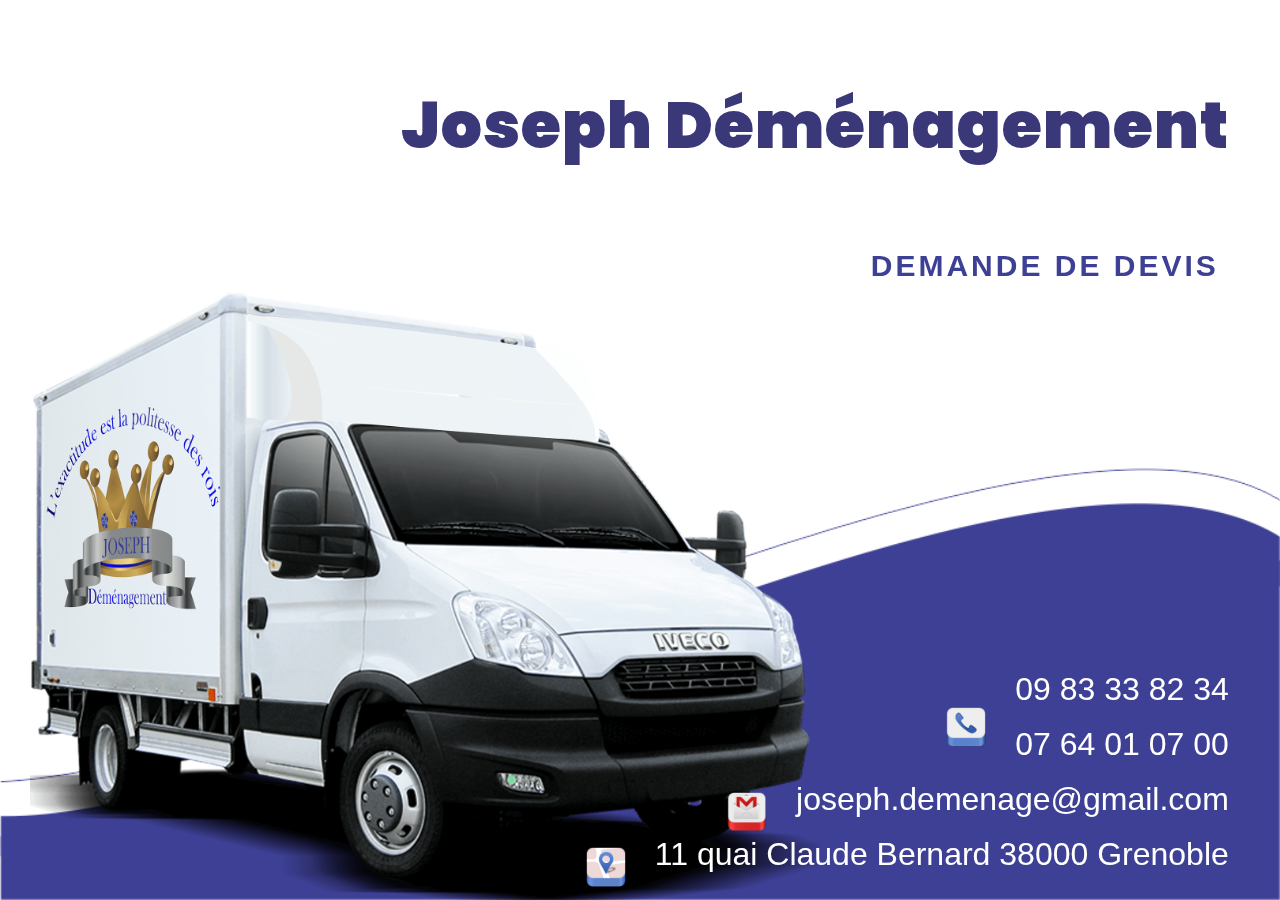
==== commit bb3e448a: "improves front page UI" ====
--- a/index.html
+++ b/index.html
@@ -40,9 +40,9 @@
     <h1 class="page__title animated fadeInDown">Joseph Déménagement</h1>
     <ul class="page__link">
         <li class="page__link__item animated fadeInDown">
-            <a class="" href="https://docs.google.com/forms/d/e/1FAIpQLScV3pQjKClsTEQbDYuCTULvzIWHTnpoZV49x39paJMTiq3MrQ/viewform">DEMANDE DE DEVIS</a>
+            <a href="https://docs.google.com/forms/d/e/1FAIpQLScV3pQjKClsTEQbDYuCTULvzIWHTnpoZV49x39paJMTiq3MrQ/viewform">DEMANDE DE DEVIS</a>
         </li>
-        <li class="page__link__item animated fadeInUp">
+        <li class="page__link__item hidden animated fadeInUp">
             <a href="form.html">Liste de mobilier</a>
         </li>
     </ul>
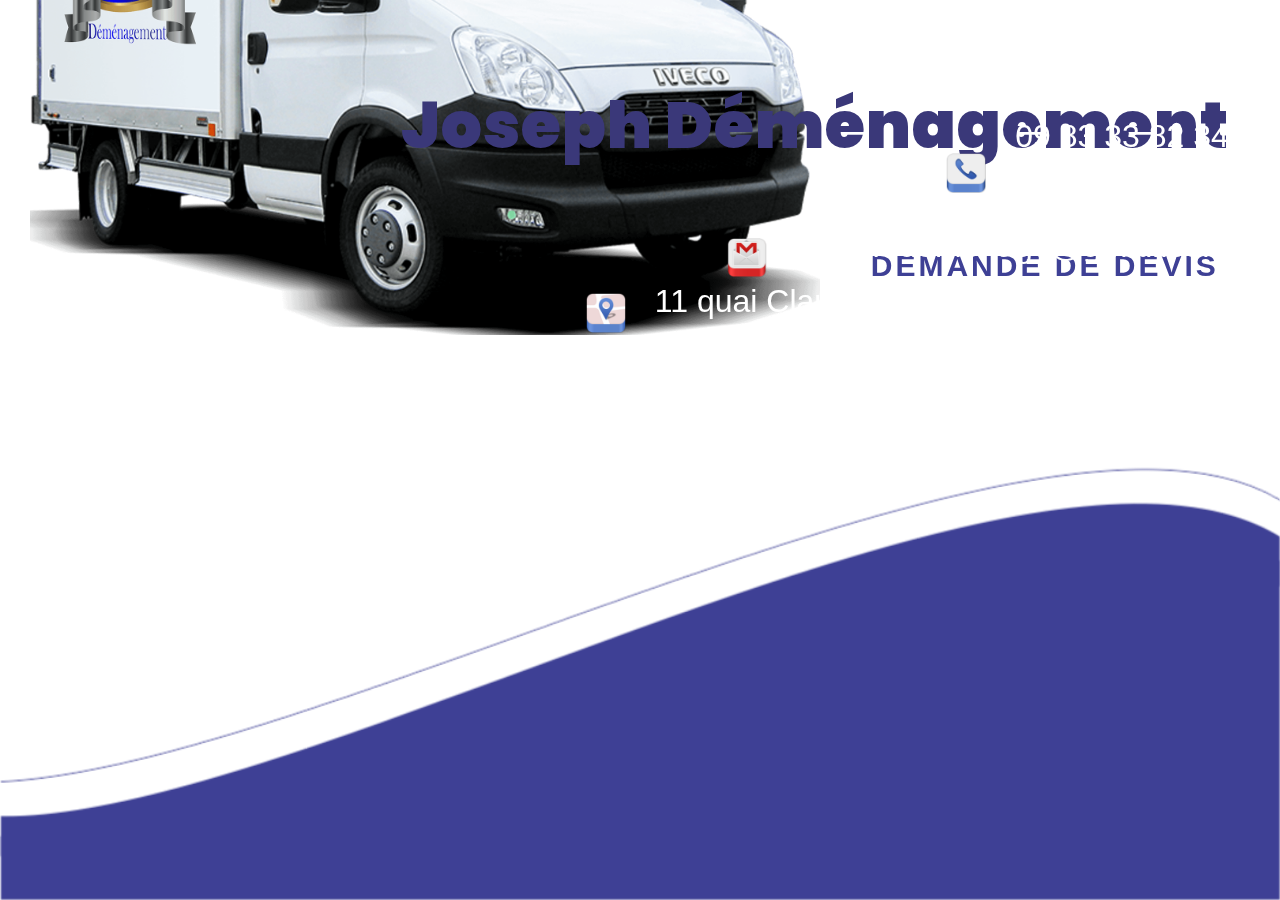
==== commit 114add90: "adds swiper lib" ====
--- a/index.html
+++ b/index.html
@@ -35,31 +35,42 @@
     <img src="img/logo.png" alt="loader"/>
 </div>
 <div class="page page--home">
-    <div class='tourDetailsWrapper--videoBG playThis' id="player" data-videoid="ceAYBea9mQ8" style="top:-150px"></div>
-    <img src="img/avto1.png" class="page__img--car animated slideInLeft">
-    <h1 class="page__title animated fadeInDown">Joseph Déménagement</h1>
-    <ul class="page__link">
-        <li class="page__link__item animated fadeInDown">
-            <a href="https://docs.google.com/forms/d/e/1FAIpQLScV3pQjKClsTEQbDYuCTULvzIWHTnpoZV49x39paJMTiq3MrQ/viewform">DEMANDE DE DEVIS</a>
-        </li>
-        <li class="page__link__item hidden animated fadeInUp">
-            <a href="form.html">Liste de mobilier</a>
-        </li>
-    </ul>
-    <ul class="page__list">
-        <li class="page__list__item">
-            <img src="img/cell.png" class="page__list__item__icon page__list__item__icon--cell">
-            <a class="page__list__item__tel" href="tel:0983338234">09 83 33 82 34</a><br>
-            <a class="page__list__item__tel" href="tel:0764010700">07 64 01 07 00</a></li>
-        <li class="page__list__item">
-            <img src="img/email.png" class="page__list__item__icon">
-            <a class="page__list__item__email" href="mailto:joseph.demenage@gmail.com?subject=Welcome&body=Check this out,
+    <div class="swiper-container">
+        <div class="swiper-wrapper">
+            <div class="swiper-slide">
+
+                <div class='tourDetailsWrapper--videoBG playThis' id="player" data-videoid="ceAYBea9mQ8" style="top:-150px"></div>
+                <img src="img/avto1.png" class="page__img--car animated slideInLeft">
+                <h1 class="page__title animated fadeInDown">Joseph Déménagement</h1>
+                <ul class="page__link">
+                    <li class="page__link__item animated fadeInDown">
+                        <a href="https://docs.google.com/forms/d/e/1FAIpQLScV3pQjKClsTEQbDYuCTULvzIWHTnpoZV49x39paJMTiq3MrQ/viewform">DEMANDE DE DEVIS</a>
+                    </li>
+                    <li class="page__link__item hidden animated fadeInUp">
+                        <a href="form.html">Liste de mobilier</a>
+                    </li>
+                </ul>
+                <ul class="page__list">
+                    <li class="page__list__item">
+                        <img src="img/cell.png" class="page__list__item__icon page__list__item__icon--cell">
+                        <a class="page__list__item__tel" href="tel:0983338234">09 83 33 82 34</a><br>
+                        <a class="page__list__item__tel" href="tel:0764010700">07 64 01 07 00</a></li>
+                    <li class="page__list__item">
+                        <img src="img/email.png" class="page__list__item__icon">
+                        <a class="page__list__item__email" href="mailto:joseph.demenage@gmail.com?subject=Welcome&body=Check this out,
                 please click <a href='joseph.demenage@gmail.com'>here</a>">joseph.demenage@gmail.com</a></li>
-        <li class="page__list__item page__list__item__address">
-            <img src="img/map.png" class="page__list__item__icon">
-            11 quai Claude Bernard 38000 Grenoble
-        </li>
-    </ul>
+                    <li class="page__list__item page__list__item__address">
+                        <img src="img/map.png" class="page__list__item__icon">
+                        11 quai Claude Bernard 38000 Grenoble
+                    </li>
+                </ul>
+
+
+            </div>
+        </div>
+    </div>
+
+
 </div>
 </body>
 
--- a/css/main.css
+++ b/css/main.css
@@ -4,7 +4,7 @@
  * This CSS file has been created using http://cssguidelin.es/ standards
  * This CSS file has been generated from LESS file with the similar name
  * ===================================================================
- */ html{color:#000;background:#fff}body,div,dl,dt,dd,ul,ol,li,h1,h2,h3,h4,h5,h6,pre,code,form,fieldset,legend,input,textarea,p,blockquote,th,td{margin:0;padding:0}table{border-collapse:collapse;border-spacing:0}fieldset,img{border:0}address,caption,cite,code,dfn,em,strong,th,var{font-style:normal;font-weight:normal}ol,ul{list-style:none}caption,th{text-align:left}h1,h2,h3,h4,h5,h6{font-size:100%;font-weight:normal}q:before,q:after{content:''}abbr,acronym{border:0;font-variant:normal}sup{vertical-align:text-top}sub{vertical-align:text-bottom}input,textarea,select{font-family:inherit;font-size:inherit;font-weight:inherit;*font-size:100%}legend{color:#000}#yui3-css-stamp.cssreset{display:none}/*! normalize.css v4.2.0 | MIT License | github.com/necolas/normalize.css */html{font-family:sans-serif;line-height:1.15;-ms-text-size-adjust:100%;-webkit-text-size-adjust:100%}body{margin:0}article,aside,footer,header,nav,section{display:block}h1{font-size:2em;margin:.67em 0}figcaption,figure,main{display:block}figure{margin:1em 40px}hr{box-sizing:content-box;height:0;overflow:visible}pre{font-family:monospace,monospace;font-size:1em}a{background-color:transparent;-webkit-text-decoration-skip:objects}a:active,a:hover{outline-width:0}abbr[title]{border-bottom:0;text-decoration:underline;text-decoration:underline dotted}b,strong{font-weight:inherit}b,strong{font-weight:bolder}code,kbd,samp{font-family:monospace,monospace;font-size:1em}dfn{font-style:italic}mark{background-color:#ff0;color:#000}small{font-size:80%}sub,sup{font-size:75%;line-height:0;position:relative;vertical-align:baseline}sub{bottom:-0.25em}sup{top:-0.5em}audio,video{display:inline-block}audio:not([controls]){display:none;height:0}img{border-style:none}svg:not(:root){overflow:hidden}button,input,optgroup,select,textarea{font:inherit;margin:0}optgroup{font-weight:bold}button,input{overflow:visible}button,select{text-transform:none}button,html [type="button"],[type="reset"],[type="submit"]{-webkit-appearance:button}button::-moz-focus-inner,[type="button"]::-moz-focus-inner,[type="reset"]::-moz-focus-inner,[type="submit"]::-moz-focus-inner{border-style:none;padding:0}button:-moz-focusring,[type="button"]:-moz-focusring,[type="reset"]:-moz-focusring,[type="submit"]:-moz-focusring{outline:1px dotted ButtonText}fieldset{border:1px solid #c0c0c0;margin:0 2px;padding:.35em .625em .75em}legend{box-sizing:border-box;color:inherit;display:table;max-width:100%;padding:0;white-space:normal}progress{display:inline-block;vertical-align:baseline}textarea{overflow:auto}[type="checkbox"],[type="radio"]{box-sizing:border-box;padding:0}[type="number"]::-webkit-inner-spin-button,[type="number"]::-webkit-outer-spin-button{height:auto}[type="search"]{-webkit-appearance:textfield;outline-offset:-2px}[type="search"]::-webkit-search-cancel-button,[type="search"]::-webkit-search-decoration{-webkit-appearance:none}::-webkit-file-upload-button{-webkit-appearance:button;font:inherit}details,menu{display:block}summary{display:list-item}canvas{display:inline-block}template{display:none}[hidden]{display:none}/*!
+ */ html{color:#000;background:#fff}body,div,dl,dt,dd,ul,ol,li,h1,h2,h3,h4,h5,h6,pre,code,form,fieldset,legend,input,textarea,p,blockquote,th,td{margin:0;padding:0}table{border-collapse:collapse;border-spacing:0}fieldset,img{border:0}address,caption,cite,code,dfn,em,strong,th,var{font-style:normal;font-weight:normal}ol,ul{list-style:none}caption,th{text-align:left}h1,h2,h3,h4,h5,h6{font-size:100%;font-weight:normal}q:before,q:after{content:''}abbr,acronym{border:0;font-variant:normal}sup{vertical-align:text-top}sub{vertical-align:text-bottom}input,textarea,select{font-family:inherit;font-size:inherit;font-weight:inherit;*font-size:100%}legend{color:#000}#yui3-css-stamp.cssreset{display:none}/*! normalize.css v4.2.0 | MIT License | github.com/necolas/normalize.css */html{font-family:sans-serif;line-height:1.15;-ms-text-size-adjust:100%;-webkit-text-size-adjust:100%}body{margin:0}article,aside,footer,header,nav,section{display:block}h1{font-size:2em;margin:.67em 0}figcaption,figure,main{display:block}figure{margin:1em 40px}hr{box-sizing:content-box;height:0;overflow:visible}pre{font-family:monospace,monospace;font-size:1em}a{background-color:transparent;-webkit-text-decoration-skip:objects}a:active,a:hover{outline-width:0}abbr[title]{border-bottom:0;text-decoration:underline;text-decoration:underline dotted}b,strong{font-weight:inherit}b,strong{font-weight:bolder}code,kbd,samp{font-family:monospace,monospace;font-size:1em}dfn{font-style:italic}mark{background-color:#ff0;color:#000}small{font-size:80%}sub,sup{font-size:75%;line-height:0;position:relative;vertical-align:baseline}sub{bottom:-0.25em}sup{top:-0.5em}audio,video{display:inline-block}audio:not([controls]){display:none;height:0}img{border-style:none}svg:not(:root){overflow:hidden}button,input,optgroup,select,textarea{font:inherit;margin:0}optgroup{font-weight:bold}button,input{overflow:visible}button,select{text-transform:none}button,html [type="button"],[type="reset"],[type="submit"]{-webkit-appearance:button}button::-moz-focus-inner,[type="button"]::-moz-focus-inner,[type="reset"]::-moz-focus-inner,[type="submit"]::-moz-focus-inner{border-style:none;padding:0}button:-moz-focusring,[type="button"]:-moz-focusring,[type="reset"]:-moz-focusring,[type="submit"]:-moz-focusring{outline:1px dotted ButtonText}fieldset{border:1px solid #c0c0c0;margin:0 2px;padding:.35em .625em .75em}legend{box-sizing:border-box;color:inherit;display:table;max-width:100%;padding:0;white-space:normal}progress{display:inline-block;vertical-align:baseline}textarea{overflow:auto}[type="checkbox"],[type="radio"]{box-sizing:border-box;padding:0}[type="number"]::-webkit-inner-spin-button,[type="number"]::-webkit-outer-spin-button{height:auto}[type="search"]{-webkit-appearance:textfield;outline-offset:-2px}[type="search"]::-webkit-search-cancel-button,[type="search"]::-webkit-search-decoration{-webkit-appearance:none}::-webkit-file-upload-button{-webkit-appearance:button;font:inherit}details,menu{display:block}summary{display:list-item}canvas{display:inline-block}template{display:none}[hidden]{display:none}.swiper-container{margin-left:auto;margin-right:auto;position:relative;overflow:hidden;z-index:1}.swiper-container-no-flexbox .swiper-slide{float:left}.swiper-container-vertical>.swiper-wrapper{-webkit-box-orient:vertical;-moz-box-orient:vertical;-ms-flex-direction:column;-webkit-flex-direction:column;flex-direction:column}.swiper-wrapper{position:relative;width:100%;height:100%;z-index:1;display:-webkit-box;display:-moz-box;display:-ms-flexbox;display:-webkit-flex;display:flex;-webkit-transition-property:-webkit-transform;-moz-transition-property:-moz-transform;-o-transition-property:-o-transform;-ms-transition-property:-ms-transform;transition-property:transform;-webkit-box-sizing:content-box;-moz-box-sizing:content-box;box-sizing:content-box}.swiper-container-android .swiper-slide,.swiper-wrapper{-webkit-transform:translate3d(0,0,0);-moz-transform:translate3d(0,0,0);-o-transform:translate(0,0);-ms-transform:translate3d(0,0,0);transform:translate3d(0,0,0)}.swiper-container-multirow>.swiper-wrapper{-webkit-box-lines:multiple;-moz-box-lines:multiple;-ms-flex-wrap:wrap;-webkit-flex-wrap:wrap;flex-wrap:wrap}.swiper-container-free-mode>.swiper-wrapper{-webkit-transition-timing-function:ease-out;-moz-transition-timing-function:ease-out;-ms-transition-timing-function:ease-out;-o-transition-timing-function:ease-out;transition-timing-function:ease-out;margin:0 auto}.swiper-slide{-webkit-flex-shrink:0;-ms-flex:0 0 auto;flex-shrink:0;width:100%;height:100%;position:relative}.swiper-container-autoheight,.swiper-container-autoheight .swiper-slide{height:auto}.swiper-container-autoheight .swiper-wrapper{-webkit-box-align:start;-ms-flex-align:start;-webkit-align-items:flex-start;align-items:flex-start;-webkit-transition-property:-webkit-transform,height;-moz-transition-property:-moz-transform;-o-transition-property:-o-transform;-ms-transition-property:-ms-transform;transition-property:transform,height}.swiper-container .swiper-notification{position:absolute;left:0;top:0;pointer-events:none;opacity:0;z-index:-1000}.swiper-wp8-horizontal{-ms-touch-action:pan-y;touch-action:pan-y}.swiper-wp8-vertical{-ms-touch-action:pan-x;touch-action:pan-x}.swiper-button-next,.swiper-button-prev{position:absolute;top:50%;width:27px;height:44px;margin-top:-22px;z-index:10;cursor:pointer;-moz-background-size:27px 44px;-webkit-background-size:27px 44px;background-size:27px 44px;background-position:center;background-repeat:no-repeat}.swiper-button-next.swiper-button-disabled,.swiper-button-prev.swiper-button-disabled{opacity:.35;cursor:auto;pointer-events:none}.swiper-button-prev,.swiper-container-rtl .swiper-button-next{background-image:url("data:image/svg+xml;charset=utf-8,%3Csvg%20xmlns%3D'http%3A%2F%2Fwww.w3.org%2F2000%2Fsvg'%20viewBox%3D'0%200%2027%2044'%3E%3Cpath%20d%3D'M0%2C22L22%2C0l2.1%2C2.1L4.2%2C22l19.9%2C19.9L22%2C44L0%2C22L0%2C22L0%2C22z'%20fill%3D'%23007aff'%2F%3E%3C%2Fsvg%3E");left:10px;right:auto}.swiper-button-prev.swiper-button-black,.swiper-container-rtl .swiper-button-next.swiper-button-black{background-image:url("data:image/svg+xml;charset=utf-8,%3Csvg%20xmlns%3D'http%3A%2F%2Fwww.w3.org%2F2000%2Fsvg'%20viewBox%3D'0%200%2027%2044'%3E%3Cpath%20d%3D'M0%2C22L22%2C0l2.1%2C2.1L4.2%2C22l19.9%2C19.9L22%2C44L0%2C22L0%2C22L0%2C22z'%20fill%3D'%23000000'%2F%3E%3C%2Fsvg%3E")}.swiper-button-prev.swiper-button-white,.swiper-container-rtl .swiper-button-next.swiper-button-white{background-image:url("data:image/svg+xml;charset=utf-8,%3Csvg%20xmlns%3D'http%3A%2F%2Fwww.w3.org%2F2000%2Fsvg'%20viewBox%3D'0%200%2027%2044'%3E%3Cpath%20d%3D'M0%2C22L22%2C0l2.1%2C2.1L4.2%2C22l19.9%2C19.9L22%2C44L0%2C22L0%2C22L0%2C22z'%20fill%3D'%23ffffff'%2F%3E%3C%2Fsvg%3E")}.swiper-button-next,.swiper-container-rtl .swiper-button-prev{background-image:url("data:image/svg+xml;charset=utf-8,%3Csvg%20xmlns%3D'http%3A%2F%2Fwww.w3.org%2F2000%2Fsvg'%20viewBox%3D'0%200%2027%2044'%3E%3Cpath%20d%3D'M27%2C22L27%2C22L5%2C44l-2.1-2.1L22.8%2C22L2.9%2C2.1L5%2C0L27%2C22L27%2C22z'%20fill%3D'%23007aff'%2F%3E%3C%2Fsvg%3E");right:10px;left:auto}.swiper-button-next.swiper-button-black,.swiper-container-rtl .swiper-button-prev.swiper-button-black{background-image:url("data:image/svg+xml;charset=utf-8,%3Csvg%20xmlns%3D'http%3A%2F%2Fwww.w3.org%2F2000%2Fsvg'%20viewBox%3D'0%200%2027%2044'%3E%3Cpath%20d%3D'M27%2C22L27%2C22L5%2C44l-2.1-2.1L22.8%2C22L2.9%2C2.1L5%2C0L27%2C22L27%2C22z'%20fill%3D'%23000000'%2F%3E%3C%2Fsvg%3E")}.swiper-button-next.swiper-button-white,.swiper-container-rtl .swiper-button-prev.swiper-button-white{background-image:url("data:image/svg+xml;charset=utf-8,%3Csvg%20xmlns%3D'http%3A%2F%2Fwww.w3.org%2F2000%2Fsvg'%20viewBox%3D'0%200%2027%2044'%3E%3Cpath%20d%3D'M27%2C22L27%2C22L5%2C44l-2.1-2.1L22.8%2C22L2.9%2C2.1L5%2C0L27%2C22L27%2C22z'%20fill%3D'%23ffffff'%2F%3E%3C%2Fsvg%3E")}.swiper-pagination{position:absolute;text-align:center;-webkit-transition:.3s;-moz-transition:.3s;-o-transition:.3s;transition:.3s;-webkit-transform:translate3d(0,0,0);-ms-transform:translate3d(0,0,0);-o-transform:translate3d(0,0,0);transform:translate3d(0,0,0);z-index:10}.swiper-pagination.swiper-pagination-hidden{opacity:0}.swiper-container-horizontal>.swiper-pagination-bullets,.swiper-pagination-custom,.swiper-pagination-fraction{bottom:10px;left:0;width:100%}.swiper-pagination-bullet{width:8px;height:8px;display:inline-block;border-radius:100%;background:#000;opacity:.2}button.swiper-pagination-bullet{border:0;margin:0;padding:0;box-shadow:none;-moz-appearance:none;-ms-appearance:none;-webkit-appearance:none;appearance:none}.swiper-pagination-clickable .swiper-pagination-bullet{cursor:pointer}.swiper-pagination-white .swiper-pagination-bullet{background:#fff}.swiper-pagination-bullet-active{opacity:1;background:#007aff}.swiper-pagination-white .swiper-pagination-bullet-active{background:#fff}.swiper-pagination-black .swiper-pagination-bullet-active{background:#000}.swiper-container-vertical>.swiper-pagination-bullets{right:10px;top:50%;-webkit-transform:translate3d(0,-50%,0);-moz-transform:translate3d(0,-50%,0);-o-transform:translate(0,-50%);-ms-transform:translate3d(0,-50%,0);transform:translate3d(0,-50%,0)}.swiper-container-vertical>.swiper-pagination-bullets .swiper-pagination-bullet{margin:5px 0;display:block}.swiper-container-horizontal>.swiper-pagination-bullets .swiper-pagination-bullet{margin:0 5px}.swiper-pagination-progress{background:rgba(0,0,0,0.25);position:absolute}.swiper-pagination-progress .swiper-pagination-progressbar{background:#007aff;position:absolute;left:0;top:0;width:100%;height:100%;-webkit-transform:scale(0);-ms-transform:scale(0);-o-transform:scale(0);transform:scale(0);-webkit-transform-origin:left top;-moz-transform-origin:left top;-ms-transform-origin:left top;-o-transform-origin:left top;transform-origin:left top}.swiper-container-rtl .swiper-pagination-progress .swiper-pagination-progressbar{-webkit-transform-origin:right top;-moz-transform-origin:right top;-ms-transform-origin:right top;-o-transform-origin:right top;transform-origin:right top}.swiper-container-horizontal>.swiper-pagination-progress{width:100%;height:4px;left:0;top:0}.swiper-container-vertical>.swiper-pagination-progress{width:4px;height:100%;left:0;top:0}.swiper-pagination-progress.swiper-pagination-white{background:rgba(255,255,255,0.5)}.swiper-pagination-progress.swiper-pagination-white .swiper-pagination-progressbar{background:#fff}.swiper-pagination-progress.swiper-pagination-black .swiper-pagination-progressbar{background:#000}.swiper-container-3d{-webkit-perspective:1200px;-moz-perspective:1200px;-o-perspective:1200px;perspective:1200px}.swiper-container-3d .swiper-cube-shadow,.swiper-container-3d .swiper-slide,.swiper-container-3d .swiper-slide-shadow-bottom,.swiper-container-3d .swiper-slide-shadow-left,.swiper-container-3d .swiper-slide-shadow-right,.swiper-container-3d .swiper-slide-shadow-top,.swiper-container-3d .swiper-wrapper{-webkit-transform-style:preserve-3d;-moz-transform-style:preserve-3d;-ms-transform-style:preserve-3d;transform-style:preserve-3d}.swiper-container-3d .swiper-slide-shadow-bottom,.swiper-container-3d .swiper-slide-shadow-left,.swiper-container-3d .swiper-slide-shadow-right,.swiper-container-3d .swiper-slide-shadow-top{position:absolute;left:0;top:0;width:100%;height:100%;pointer-events:none;z-index:10}.swiper-container-3d .swiper-slide-shadow-left{background-image:-webkit-gradient(linear,left top,right top,from(rgba(0,0,0,0.5)),to(rgba(0,0,0,0)));background-image:-webkit-linear-gradient(right,rgba(0,0,0,0.5),rgba(0,0,0,0));background-image:-moz-linear-gradient(right,rgba(0,0,0,0.5),rgba(0,0,0,0));background-image:-o-linear-gradient(right,rgba(0,0,0,0.5),rgba(0,0,0,0));background-image:linear-gradient(to left,rgba(0,0,0,0.5),rgba(0,0,0,0))}.swiper-container-3d .swiper-slide-shadow-right{background-image:-webkit-gradient(linear,right top,left top,from(rgba(0,0,0,0.5)),to(rgba(0,0,0,0)));background-image:-webkit-linear-gradient(left,rgba(0,0,0,0.5),rgba(0,0,0,0));background-image:-moz-linear-gradient(left,rgba(0,0,0,0.5),rgba(0,0,0,0));background-image:-o-linear-gradient(left,rgba(0,0,0,0.5),rgba(0,0,0,0));background-image:linear-gradient(to right,rgba(0,0,0,0.5),rgba(0,0,0,0))}.swiper-container-3d .swiper-slide-shadow-top{background-image:-webkit-gradient(linear,left top,left bottom,from(rgba(0,0,0,0.5)),to(rgba(0,0,0,0)));background-image:-webkit-linear-gradient(bottom,rgba(0,0,0,0.5),rgba(0,0,0,0));background-image:-moz-linear-gradient(bottom,rgba(0,0,0,0.5),rgba(0,0,0,0));background-image:-o-linear-gradient(bottom,rgba(0,0,0,0.5),rgba(0,0,0,0));background-image:linear-gradient(to top,rgba(0,0,0,0.5),rgba(0,0,0,0))}.swiper-container-3d .swiper-slide-shadow-bottom{background-image:-webkit-gradient(linear,left bottom,left top,from(rgba(0,0,0,0.5)),to(rgba(0,0,0,0)));background-image:-webkit-linear-gradient(top,rgba(0,0,0,0.5),rgba(0,0,0,0));background-image:-moz-linear-gradient(top,rgba(0,0,0,0.5),rgba(0,0,0,0));background-image:-o-linear-gradient(top,rgba(0,0,0,0.5),rgba(0,0,0,0));background-image:linear-gradient(to bottom,rgba(0,0,0,0.5),rgba(0,0,0,0))}.swiper-container-coverflow .swiper-wrapper,.swiper-container-flip .swiper-wrapper{-ms-perspective:1200px}.swiper-container-cube,.swiper-container-flip{overflow:visible}.swiper-container-cube .swiper-slide,.swiper-container-flip .swiper-slide{pointer-events:none;-webkit-backface-visibility:hidden;-moz-backface-visibility:hidden;-ms-backface-visibility:hidden;backface-visibility:hidden;z-index:1}.swiper-container-cube .swiper-slide .swiper-slide,.swiper-container-flip .swiper-slide .swiper-slide{pointer-events:none}.swiper-container-cube .swiper-slide-active,.swiper-container-cube .swiper-slide-active .swiper-slide-active,.swiper-container-flip .swiper-slide-active,.swiper-container-flip .swiper-slide-active .swiper-slide-active{pointer-events:auto}.swiper-container-cube .swiper-slide-shadow-bottom,.swiper-container-cube .swiper-slide-shadow-left,.swiper-container-cube .swiper-slide-shadow-right,.swiper-container-cube .swiper-slide-shadow-top,.swiper-container-flip .swiper-slide-shadow-bottom,.swiper-container-flip .swiper-slide-shadow-left,.swiper-container-flip .swiper-slide-shadow-right,.swiper-container-flip .swiper-slide-shadow-top{z-index:0;-webkit-backface-visibility:hidden;-moz-backface-visibility:hidden;-ms-backface-visibility:hidden;backface-visibility:hidden}.swiper-container-cube .swiper-slide{visibility:hidden;-webkit-transform-origin:0 0;-moz-transform-origin:0 0;-ms-transform-origin:0 0;transform-origin:0 0;width:100%;height:100%}.swiper-container-cube.swiper-container-rtl .swiper-slide{-webkit-transform-origin:100% 0;-moz-transform-origin:100% 0;-ms-transform-origin:100% 0;transform-origin:100% 0}.swiper-container-cube .swiper-slide-active,.swiper-container-cube .swiper-slide-next,.swiper-container-cube .swiper-slide-next+.swiper-slide,.swiper-container-cube .swiper-slide-prev{pointer-events:auto;visibility:visible}.swiper-container-cube .swiper-cube-shadow{position:absolute;left:0;bottom:0;width:100%;height:100%;background:#000;opacity:.6;-webkit-filter:blur(50px);filter:blur(50px);z-index:0}.swiper-container-fade.swiper-container-free-mode .swiper-slide{-webkit-transition-timing-function:ease-out;-moz-transition-timing-function:ease-out;-ms-transition-timing-function:ease-out;-o-transition-timing-function:ease-out;transition-timing-function:ease-out}.swiper-container-fade .swiper-slide{pointer-events:none;-webkit-transition-property:opacity;-moz-transition-property:opacity;-o-transition-property:opacity;transition-property:opacity}.swiper-container-fade .swiper-slide .swiper-slide{pointer-events:none}.swiper-container-fade .swiper-slide-active,.swiper-container-fade .swiper-slide-active .swiper-slide-active{pointer-events:auto}.swiper-zoom-container{width:100%;height:100%;display:-webkit-box;display:-moz-box;display:-ms-flexbox;display:-webkit-flex;display:flex;-webkit-box-pack:center;-moz-box-pack:center;-ms-flex-pack:center;-webkit-justify-content:center;justify-content:center;-webkit-box-align:center;-moz-box-align:center;-ms-flex-align:center;-webkit-align-items:center;align-items:center;text-align:center}.swiper-zoom-container>canvas,.swiper-zoom-container>img,.swiper-zoom-container>svg{max-width:100%;max-height:100%;object-fit:contain}.swiper-scrollbar{border-radius:10px;position:relative;-ms-touch-action:none;background:rgba(0,0,0,0.1)}.swiper-container-horizontal>.swiper-scrollbar{position:absolute;left:1%;bottom:3px;z-index:50;height:5px;width:98%}.swiper-container-vertical>.swiper-scrollbar{position:absolute;right:3px;top:1%;z-index:50;width:5px;height:98%}.swiper-scrollbar-drag{height:100%;width:100%;position:relative;background:rgba(0,0,0,0.5);border-radius:10px;left:0;top:0}.swiper-scrollbar-cursor-drag{cursor:move}.swiper-lazy-preloader{width:42px;height:42px;position:absolute;left:50%;top:50%;margin-left:-21px;margin-top:-21px;z-index:10;-webkit-transform-origin:50%;-moz-transform-origin:50%;transform-origin:50%;-webkit-animation:swiper-preloader-spin 1s steps(12,end) infinite;-moz-animation:swiper-preloader-spin 1s steps(12,end) infinite;animation:swiper-preloader-spin 1s steps(12,end) infinite}.swiper-lazy-preloader:after{display:block;content:"";width:100%;height:100%;background-image:url("data:image/svg+xml;charset=utf-8,%3Csvg%20viewBox%3D'0%200%20120%20120'%20xmlns%3D'http%3A%2F%2Fwww.w3.org%2F2000%2Fsvg'%20xmlns%3Axlink%3D'http%3A%2F%2Fwww.w3.org%2F1999%2Fxlink'%3E%3Cdefs%3E%3Cline%20id%3D'l'%20x1%3D'60'%20x2%3D'60'%20y1%3D'7'%20y2%3D'27'%20stroke%3D'%236c6c6c'%20stroke-width%3D'11'%20stroke-linecap%3D'round'%2F%3E%3C%2Fdefs%3E%3Cg%3E%3Cuse%20xlink%3Ahref%3D'%23l'%20opacity%3D'.27'%2F%3E%3Cuse%20xlink%3Ahref%3D'%23l'%20opacity%3D'.27'%20transform%3D'rotate(30%2060%2C60)'%2F%3E%3Cuse%20xlink%3Ahref%3D'%23l'%20opacity%3D'.27'%20transform%3D'rotate(60%2060%2C60)'%2F%3E%3Cuse%20xlink%3Ahref%3D'%23l'%20opacity%3D'.27'%20transform%3D'rotate(90%2060%2C60)'%2F%3E%3Cuse%20xlink%3Ahref%3D'%23l'%20opacity%3D'.27'%20transform%3D'rotate(120%2060%2C60)'%2F%3E%3Cuse%20xlink%3Ahref%3D'%23l'%20opacity%3D'.27'%20transform%3D'rotate(150%2060%2C60)'%2F%3E%3Cuse%20xlink%3Ahref%3D'%23l'%20opacity%3D'.37'%20transform%3D'rotate(180%2060%2C60)'%2F%3E%3Cuse%20xlink%3Ahref%3D'%23l'%20opacity%3D'.46'%20transform%3D'rotate(210%2060%2C60)'%2F%3E%3Cuse%20xlink%3Ahref%3D'%23l'%20opacity%3D'.56'%20transform%3D'rotate(240%2060%2C60)'%2F%3E%3Cuse%20xlink%3Ahref%3D'%23l'%20opacity%3D'.66'%20transform%3D'rotate(270%2060%2C60)'%2F%3E%3Cuse%20xlink%3Ahref%3D'%23l'%20opacity%3D'.75'%20transform%3D'rotate(300%2060%2C60)'%2F%3E%3Cuse%20xlink%3Ahref%3D'%23l'%20opacity%3D'.85'%20transform%3D'rotate(330%2060%2C60)'%2F%3E%3C%2Fg%3E%3C%2Fsvg%3E");background-position:50%;-webkit-background-size:100%;background-size:100%;background-repeat:no-repeat}.swiper-lazy-preloader-white:after{background-image:url("data:image/svg+xml;charset=utf-8,%3Csvg%20viewBox%3D'0%200%20120%20120'%20xmlns%3D'http%3A%2F%2Fwww.w3.org%2F2000%2Fsvg'%20xmlns%3Axlink%3D'http%3A%2F%2Fwww.w3.org%2F1999%2Fxlink'%3E%3Cdefs%3E%3Cline%20id%3D'l'%20x1%3D'60'%20x2%3D'60'%20y1%3D'7'%20y2%3D'27'%20stroke%3D'%23fff'%20stroke-width%3D'11'%20stroke-linecap%3D'round'%2F%3E%3C%2Fdefs%3E%3Cg%3E%3Cuse%20xlink%3Ahref%3D'%23l'%20opacity%3D'.27'%2F%3E%3Cuse%20xlink%3Ahref%3D'%23l'%20opacity%3D'.27'%20transform%3D'rotate(30%2060%2C60)'%2F%3E%3Cuse%20xlink%3Ahref%3D'%23l'%20opacity%3D'.27'%20transform%3D'rotate(60%2060%2C60)'%2F%3E%3Cuse%20xlink%3Ahref%3D'%23l'%20opacity%3D'.27'%20transform%3D'rotate(90%2060%2C60)'%2F%3E%3Cuse%20xlink%3Ahref%3D'%23l'%20opacity%3D'.27'%20transform%3D'rotate(120%2060%2C60)'%2F%3E%3Cuse%20xlink%3Ahref%3D'%23l'%20opacity%3D'.27'%20transform%3D'rotate(150%2060%2C60)'%2F%3E%3Cuse%20xlink%3Ahref%3D'%23l'%20opacity%3D'.37'%20transform%3D'rotate(180%2060%2C60)'%2F%3E%3Cuse%20xlink%3Ahref%3D'%23l'%20opacity%3D'.46'%20transform%3D'rotate(210%2060%2C60)'%2F%3E%3Cuse%20xlink%3Ahref%3D'%23l'%20opacity%3D'.56'%20transform%3D'rotate(240%2060%2C60)'%2F%3E%3Cuse%20xlink%3Ahref%3D'%23l'%20opacity%3D'.66'%20transform%3D'rotate(270%2060%2C60)'%2F%3E%3Cuse%20xlink%3Ahref%3D'%23l'%20opacity%3D'.75'%20transform%3D'rotate(300%2060%2C60)'%2F%3E%3Cuse%20xlink%3Ahref%3D'%23l'%20opacity%3D'.85'%20transform%3D'rotate(330%2060%2C60)'%2F%3E%3C%2Fg%3E%3C%2Fsvg%3E")}@-webkit-keyframes swiper-preloader-spin{100%{-webkit-transform:rotate(360deg)}}@keyframes swiper-preloader-spin{100%{transform:rotate(360deg)}}/*!
  * animate.css -http://daneden.me/animate
  * Version - 3.5.1
  * Licensed under the MIT license - http://opensource.org/licenses/MIT
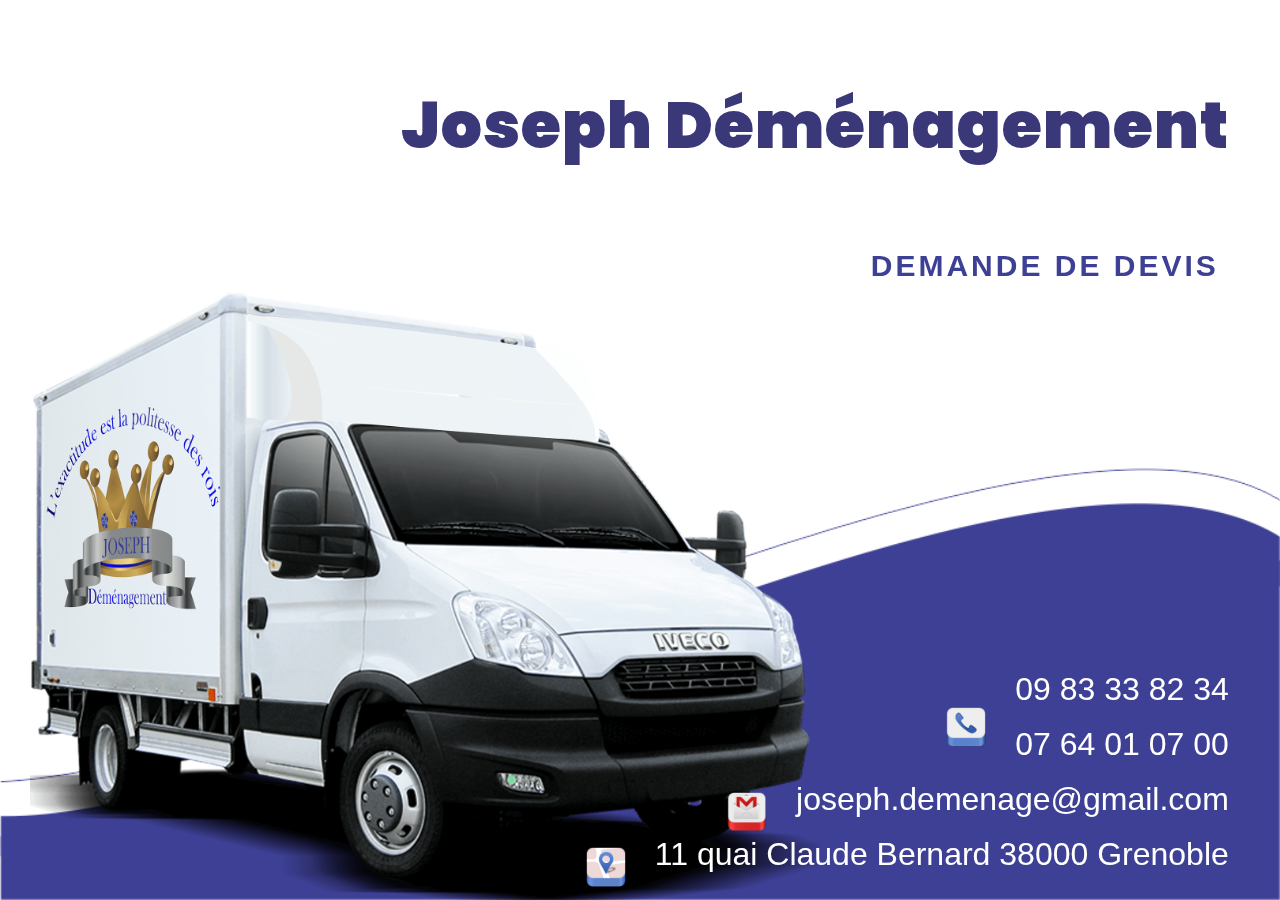
==== commit 89ba1669: "disables swiper lib" ====
--- a/index.html
+++ b/index.html
@@ -28,6 +28,42 @@
     <!--[if lt IE 9]>
     <script src="https://oss.maxcdn.com/html5shiv/3.7.2/html5shiv.min.js"></script>
     <![endif]-->
+
+    <!--<style>
+        html, body {
+            position: relative;
+            height: 100%;
+            }
+        body {
+            background: #eee;
+            color:#000;
+            margin: 0;
+            padding: 0;
+            }
+        .swiper-container {
+            width: 100%;
+            height: 100%;
+            }
+        .swiper-slide {
+            text-align: center;
+            font-size: 18px;
+            background: #fff;
+
+            /* Center slide text vertically */
+            display: -webkit-box;
+            display: -ms-flexbox;
+            display: -webkit-flex;
+            display: flex;
+            -webkit-box-pack: center;
+            -ms-flex-pack: center;
+            -webkit-justify-content: center;
+            justify-content: center;
+            -webkit-box-align: center;
+            -ms-flex-align: center;
+            -webkit-align-items: center;
+            align-items: center;
+            }
+    </style>-->
 </head>
 
 <body>
@@ -77,7 +113,7 @@
 <script src="https://ajax.googleapis.com/ajax/libs/jquery/2.2.2/jquery.min.js"></script>
 <script>window.jQuery || document.write('<script src="js/vendor/jquery-2.2.2.min.js"><\/script>')</script>
 <script src="js/jquery.waitforimages.min.js"></script>
-<script src="js/scrollreveal.min.js"></script>
+<script src="js/swiper.min.js"></script>
 <script src="js/plugins.js"></script>
 <script src="js/main.js"></script>
 
--- a/css/main.css
+++ b/css/main.css
@@ -4,7 +4,7 @@
  * This CSS file has been created using http://cssguidelin.es/ standards
  * This CSS file has been generated from LESS file with the similar name
  * ===================================================================
- */ html{color:#000;background:#fff}body,div,dl,dt,dd,ul,ol,li,h1,h2,h3,h4,h5,h6,pre,code,form,fieldset,legend,input,textarea,p,blockquote,th,td{margin:0;padding:0}table{border-collapse:collapse;border-spacing:0}fieldset,img{border:0}address,caption,cite,code,dfn,em,strong,th,var{font-style:normal;font-weight:normal}ol,ul{list-style:none}caption,th{text-align:left}h1,h2,h3,h4,h5,h6{font-size:100%;font-weight:normal}q:before,q:after{content:''}abbr,acronym{border:0;font-variant:normal}sup{vertical-align:text-top}sub{vertical-align:text-bottom}input,textarea,select{font-family:inherit;font-size:inherit;font-weight:inherit;*font-size:100%}legend{color:#000}#yui3-css-stamp.cssreset{display:none}/*! normalize.css v4.2.0 | MIT License | github.com/necolas/normalize.css */html{font-family:sans-serif;line-height:1.15;-ms-text-size-adjust:100%;-webkit-text-size-adjust:100%}body{margin:0}article,aside,footer,header,nav,section{display:block}h1{font-size:2em;margin:.67em 0}figcaption,figure,main{display:block}figure{margin:1em 40px}hr{box-sizing:content-box;height:0;overflow:visible}pre{font-family:monospace,monospace;font-size:1em}a{background-color:transparent;-webkit-text-decoration-skip:objects}a:active,a:hover{outline-width:0}abbr[title]{border-bottom:0;text-decoration:underline;text-decoration:underline dotted}b,strong{font-weight:inherit}b,strong{font-weight:bolder}code,kbd,samp{font-family:monospace,monospace;font-size:1em}dfn{font-style:italic}mark{background-color:#ff0;color:#000}small{font-size:80%}sub,sup{font-size:75%;line-height:0;position:relative;vertical-align:baseline}sub{bottom:-0.25em}sup{top:-0.5em}audio,video{display:inline-block}audio:not([controls]){display:none;height:0}img{border-style:none}svg:not(:root){overflow:hidden}button,input,optgroup,select,textarea{font:inherit;margin:0}optgroup{font-weight:bold}button,input{overflow:visible}button,select{text-transform:none}button,html [type="button"],[type="reset"],[type="submit"]{-webkit-appearance:button}button::-moz-focus-inner,[type="button"]::-moz-focus-inner,[type="reset"]::-moz-focus-inner,[type="submit"]::-moz-focus-inner{border-style:none;padding:0}button:-moz-focusring,[type="button"]:-moz-focusring,[type="reset"]:-moz-focusring,[type="submit"]:-moz-focusring{outline:1px dotted ButtonText}fieldset{border:1px solid #c0c0c0;margin:0 2px;padding:.35em .625em .75em}legend{box-sizing:border-box;color:inherit;display:table;max-width:100%;padding:0;white-space:normal}progress{display:inline-block;vertical-align:baseline}textarea{overflow:auto}[type="checkbox"],[type="radio"]{box-sizing:border-box;padding:0}[type="number"]::-webkit-inner-spin-button,[type="number"]::-webkit-outer-spin-button{height:auto}[type="search"]{-webkit-appearance:textfield;outline-offset:-2px}[type="search"]::-webkit-search-cancel-button,[type="search"]::-webkit-search-decoration{-webkit-appearance:none}::-webkit-file-upload-button{-webkit-appearance:button;font:inherit}details,menu{display:block}summary{display:list-item}canvas{display:inline-block}template{display:none}[hidden]{display:none}.swiper-container{margin-left:auto;margin-right:auto;position:relative;overflow:hidden;z-index:1}.swiper-container-no-flexbox .swiper-slide{float:left}.swiper-container-vertical>.swiper-wrapper{-webkit-box-orient:vertical;-moz-box-orient:vertical;-ms-flex-direction:column;-webkit-flex-direction:column;flex-direction:column}.swiper-wrapper{position:relative;width:100%;height:100%;z-index:1;display:-webkit-box;display:-moz-box;display:-ms-flexbox;display:-webkit-flex;display:flex;-webkit-transition-property:-webkit-transform;-moz-transition-property:-moz-transform;-o-transition-property:-o-transform;-ms-transition-property:-ms-transform;transition-property:transform;-webkit-box-sizing:content-box;-moz-box-sizing:content-box;box-sizing:content-box}.swiper-container-android .swiper-slide,.swiper-wrapper{-webkit-transform:translate3d(0,0,0);-moz-transform:translate3d(0,0,0);-o-transform:translate(0,0);-ms-transform:translate3d(0,0,0);transform:translate3d(0,0,0)}.swiper-container-multirow>.swiper-wrapper{-webkit-box-lines:multiple;-moz-box-lines:multiple;-ms-flex-wrap:wrap;-webkit-flex-wrap:wrap;flex-wrap:wrap}.swiper-container-free-mode>.swiper-wrapper{-webkit-transition-timing-function:ease-out;-moz-transition-timing-function:ease-out;-ms-transition-timing-function:ease-out;-o-transition-timing-function:ease-out;transition-timing-function:ease-out;margin:0 auto}.swiper-slide{-webkit-flex-shrink:0;-ms-flex:0 0 auto;flex-shrink:0;width:100%;height:100%;position:relative}.swiper-container-autoheight,.swiper-container-autoheight .swiper-slide{height:auto}.swiper-container-autoheight .swiper-wrapper{-webkit-box-align:start;-ms-flex-align:start;-webkit-align-items:flex-start;align-items:flex-start;-webkit-transition-property:-webkit-transform,height;-moz-transition-property:-moz-transform;-o-transition-property:-o-transform;-ms-transition-property:-ms-transform;transition-property:transform,height}.swiper-container .swiper-notification{position:absolute;left:0;top:0;pointer-events:none;opacity:0;z-index:-1000}.swiper-wp8-horizontal{-ms-touch-action:pan-y;touch-action:pan-y}.swiper-wp8-vertical{-ms-touch-action:pan-x;touch-action:pan-x}.swiper-button-next,.swiper-button-prev{position:absolute;top:50%;width:27px;height:44px;margin-top:-22px;z-index:10;cursor:pointer;-moz-background-size:27px 44px;-webkit-background-size:27px 44px;background-size:27px 44px;background-position:center;background-repeat:no-repeat}.swiper-button-next.swiper-button-disabled,.swiper-button-prev.swiper-button-disabled{opacity:.35;cursor:auto;pointer-events:none}.swiper-button-prev,.swiper-container-rtl .swiper-button-next{background-image:url("data:image/svg+xml;charset=utf-8,%3Csvg%20xmlns%3D'http%3A%2F%2Fwww.w3.org%2F2000%2Fsvg'%20viewBox%3D'0%200%2027%2044'%3E%3Cpath%20d%3D'M0%2C22L22%2C0l2.1%2C2.1L4.2%2C22l19.9%2C19.9L22%2C44L0%2C22L0%2C22L0%2C22z'%20fill%3D'%23007aff'%2F%3E%3C%2Fsvg%3E");left:10px;right:auto}.swiper-button-prev.swiper-button-black,.swiper-container-rtl .swiper-button-next.swiper-button-black{background-image:url("data:image/svg+xml;charset=utf-8,%3Csvg%20xmlns%3D'http%3A%2F%2Fwww.w3.org%2F2000%2Fsvg'%20viewBox%3D'0%200%2027%2044'%3E%3Cpath%20d%3D'M0%2C22L22%2C0l2.1%2C2.1L4.2%2C22l19.9%2C19.9L22%2C44L0%2C22L0%2C22L0%2C22z'%20fill%3D'%23000000'%2F%3E%3C%2Fsvg%3E")}.swiper-button-prev.swiper-button-white,.swiper-container-rtl .swiper-button-next.swiper-button-white{background-image:url("data:image/svg+xml;charset=utf-8,%3Csvg%20xmlns%3D'http%3A%2F%2Fwww.w3.org%2F2000%2Fsvg'%20viewBox%3D'0%200%2027%2044'%3E%3Cpath%20d%3D'M0%2C22L22%2C0l2.1%2C2.1L4.2%2C22l19.9%2C19.9L22%2C44L0%2C22L0%2C22L0%2C22z'%20fill%3D'%23ffffff'%2F%3E%3C%2Fsvg%3E")}.swiper-button-next,.swiper-container-rtl .swiper-button-prev{background-image:url("data:image/svg+xml;charset=utf-8,%3Csvg%20xmlns%3D'http%3A%2F%2Fwww.w3.org%2F2000%2Fsvg'%20viewBox%3D'0%200%2027%2044'%3E%3Cpath%20d%3D'M27%2C22L27%2C22L5%2C44l-2.1-2.1L22.8%2C22L2.9%2C2.1L5%2C0L27%2C22L27%2C22z'%20fill%3D'%23007aff'%2F%3E%3C%2Fsvg%3E");right:10px;left:auto}.swiper-button-next.swiper-button-black,.swiper-container-rtl .swiper-button-prev.swiper-button-black{background-image:url("data:image/svg+xml;charset=utf-8,%3Csvg%20xmlns%3D'http%3A%2F%2Fwww.w3.org%2F2000%2Fsvg'%20viewBox%3D'0%200%2027%2044'%3E%3Cpath%20d%3D'M27%2C22L27%2C22L5%2C44l-2.1-2.1L22.8%2C22L2.9%2C2.1L5%2C0L27%2C22L27%2C22z'%20fill%3D'%23000000'%2F%3E%3C%2Fsvg%3E")}.swiper-button-next.swiper-button-white,.swiper-container-rtl .swiper-button-prev.swiper-button-white{background-image:url("data:image/svg+xml;charset=utf-8,%3Csvg%20xmlns%3D'http%3A%2F%2Fwww.w3.org%2F2000%2Fsvg'%20viewBox%3D'0%200%2027%2044'%3E%3Cpath%20d%3D'M27%2C22L27%2C22L5%2C44l-2.1-2.1L22.8%2C22L2.9%2C2.1L5%2C0L27%2C22L27%2C22z'%20fill%3D'%23ffffff'%2F%3E%3C%2Fsvg%3E")}.swiper-pagination{position:absolute;text-align:center;-webkit-transition:.3s;-moz-transition:.3s;-o-transition:.3s;transition:.3s;-webkit-transform:translate3d(0,0,0);-ms-transform:translate3d(0,0,0);-o-transform:translate3d(0,0,0);transform:translate3d(0,0,0);z-index:10}.swiper-pagination.swiper-pagination-hidden{opacity:0}.swiper-container-horizontal>.swiper-pagination-bullets,.swiper-pagination-custom,.swiper-pagination-fraction{bottom:10px;left:0;width:100%}.swiper-pagination-bullet{width:8px;height:8px;display:inline-block;border-radius:100%;background:#000;opacity:.2}button.swiper-pagination-bullet{border:0;margin:0;padding:0;box-shadow:none;-moz-appearance:none;-ms-appearance:none;-webkit-appearance:none;appearance:none}.swiper-pagination-clickable .swiper-pagination-bullet{cursor:pointer}.swiper-pagination-white .swiper-pagination-bullet{background:#fff}.swiper-pagination-bullet-active{opacity:1;background:#007aff}.swiper-pagination-white .swiper-pagination-bullet-active{background:#fff}.swiper-pagination-black .swiper-pagination-bullet-active{background:#000}.swiper-container-vertical>.swiper-pagination-bullets{right:10px;top:50%;-webkit-transform:translate3d(0,-50%,0);-moz-transform:translate3d(0,-50%,0);-o-transform:translate(0,-50%);-ms-transform:translate3d(0,-50%,0);transform:translate3d(0,-50%,0)}.swiper-container-vertical>.swiper-pagination-bullets .swiper-pagination-bullet{margin:5px 0;display:block}.swiper-container-horizontal>.swiper-pagination-bullets .swiper-pagination-bullet{margin:0 5px}.swiper-pagination-progress{background:rgba(0,0,0,0.25);position:absolute}.swiper-pagination-progress .swiper-pagination-progressbar{background:#007aff;position:absolute;left:0;top:0;width:100%;height:100%;-webkit-transform:scale(0);-ms-transform:scale(0);-o-transform:scale(0);transform:scale(0);-webkit-transform-origin:left top;-moz-transform-origin:left top;-ms-transform-origin:left top;-o-transform-origin:left top;transform-origin:left top}.swiper-container-rtl .swiper-pagination-progress .swiper-pagination-progressbar{-webkit-transform-origin:right top;-moz-transform-origin:right top;-ms-transform-origin:right top;-o-transform-origin:right top;transform-origin:right top}.swiper-container-horizontal>.swiper-pagination-progress{width:100%;height:4px;left:0;top:0}.swiper-container-vertical>.swiper-pagination-progress{width:4px;height:100%;left:0;top:0}.swiper-pagination-progress.swiper-pagination-white{background:rgba(255,255,255,0.5)}.swiper-pagination-progress.swiper-pagination-white .swiper-pagination-progressbar{background:#fff}.swiper-pagination-progress.swiper-pagination-black .swiper-pagination-progressbar{background:#000}.swiper-container-3d{-webkit-perspective:1200px;-moz-perspective:1200px;-o-perspective:1200px;perspective:1200px}.swiper-container-3d .swiper-cube-shadow,.swiper-container-3d .swiper-slide,.swiper-container-3d .swiper-slide-shadow-bottom,.swiper-container-3d .swiper-slide-shadow-left,.swiper-container-3d .swiper-slide-shadow-right,.swiper-container-3d .swiper-slide-shadow-top,.swiper-container-3d .swiper-wrapper{-webkit-transform-style:preserve-3d;-moz-transform-style:preserve-3d;-ms-transform-style:preserve-3d;transform-style:preserve-3d}.swiper-container-3d .swiper-slide-shadow-bottom,.swiper-container-3d .swiper-slide-shadow-left,.swiper-container-3d .swiper-slide-shadow-right,.swiper-container-3d .swiper-slide-shadow-top{position:absolute;left:0;top:0;width:100%;height:100%;pointer-events:none;z-index:10}.swiper-container-3d .swiper-slide-shadow-left{background-image:-webkit-gradient(linear,left top,right top,from(rgba(0,0,0,0.5)),to(rgba(0,0,0,0)));background-image:-webkit-linear-gradient(right,rgba(0,0,0,0.5),rgba(0,0,0,0));background-image:-moz-linear-gradient(right,rgba(0,0,0,0.5),rgba(0,0,0,0));background-image:-o-linear-gradient(right,rgba(0,0,0,0.5),rgba(0,0,0,0));background-image:linear-gradient(to left,rgba(0,0,0,0.5),rgba(0,0,0,0))}.swiper-container-3d .swiper-slide-shadow-right{background-image:-webkit-gradient(linear,right top,left top,from(rgba(0,0,0,0.5)),to(rgba(0,0,0,0)));background-image:-webkit-linear-gradient(left,rgba(0,0,0,0.5),rgba(0,0,0,0));background-image:-moz-linear-gradient(left,rgba(0,0,0,0.5),rgba(0,0,0,0));background-image:-o-linear-gradient(left,rgba(0,0,0,0.5),rgba(0,0,0,0));background-image:linear-gradient(to right,rgba(0,0,0,0.5),rgba(0,0,0,0))}.swiper-container-3d .swiper-slide-shadow-top{background-image:-webkit-gradient(linear,left top,left bottom,from(rgba(0,0,0,0.5)),to(rgba(0,0,0,0)));background-image:-webkit-linear-gradient(bottom,rgba(0,0,0,0.5),rgba(0,0,0,0));background-image:-moz-linear-gradient(bottom,rgba(0,0,0,0.5),rgba(0,0,0,0));background-image:-o-linear-gradient(bottom,rgba(0,0,0,0.5),rgba(0,0,0,0));background-image:linear-gradient(to top,rgba(0,0,0,0.5),rgba(0,0,0,0))}.swiper-container-3d .swiper-slide-shadow-bottom{background-image:-webkit-gradient(linear,left bottom,left top,from(rgba(0,0,0,0.5)),to(rgba(0,0,0,0)));background-image:-webkit-linear-gradient(top,rgba(0,0,0,0.5),rgba(0,0,0,0));background-image:-moz-linear-gradient(top,rgba(0,0,0,0.5),rgba(0,0,0,0));background-image:-o-linear-gradient(top,rgba(0,0,0,0.5),rgba(0,0,0,0));background-image:linear-gradient(to bottom,rgba(0,0,0,0.5),rgba(0,0,0,0))}.swiper-container-coverflow .swiper-wrapper,.swiper-container-flip .swiper-wrapper{-ms-perspective:1200px}.swiper-container-cube,.swiper-container-flip{overflow:visible}.swiper-container-cube .swiper-slide,.swiper-container-flip .swiper-slide{pointer-events:none;-webkit-backface-visibility:hidden;-moz-backface-visibility:hidden;-ms-backface-visibility:hidden;backface-visibility:hidden;z-index:1}.swiper-container-cube .swiper-slide .swiper-slide,.swiper-container-flip .swiper-slide .swiper-slide{pointer-events:none}.swiper-container-cube .swiper-slide-active,.swiper-container-cube .swiper-slide-active .swiper-slide-active,.swiper-container-flip .swiper-slide-active,.swiper-container-flip .swiper-slide-active .swiper-slide-active{pointer-events:auto}.swiper-container-cube .swiper-slide-shadow-bottom,.swiper-container-cube .swiper-slide-shadow-left,.swiper-container-cube .swiper-slide-shadow-right,.swiper-container-cube .swiper-slide-shadow-top,.swiper-container-flip .swiper-slide-shadow-bottom,.swiper-container-flip .swiper-slide-shadow-left,.swiper-container-flip .swiper-slide-shadow-right,.swiper-container-flip .swiper-slide-shadow-top{z-index:0;-webkit-backface-visibility:hidden;-moz-backface-visibility:hidden;-ms-backface-visibility:hidden;backface-visibility:hidden}.swiper-container-cube .swiper-slide{visibility:hidden;-webkit-transform-origin:0 0;-moz-transform-origin:0 0;-ms-transform-origin:0 0;transform-origin:0 0;width:100%;height:100%}.swiper-container-cube.swiper-container-rtl .swiper-slide{-webkit-transform-origin:100% 0;-moz-transform-origin:100% 0;-ms-transform-origin:100% 0;transform-origin:100% 0}.swiper-container-cube .swiper-slide-active,.swiper-container-cube .swiper-slide-next,.swiper-container-cube .swiper-slide-next+.swiper-slide,.swiper-container-cube .swiper-slide-prev{pointer-events:auto;visibility:visible}.swiper-container-cube .swiper-cube-shadow{position:absolute;left:0;bottom:0;width:100%;height:100%;background:#000;opacity:.6;-webkit-filter:blur(50px);filter:blur(50px);z-index:0}.swiper-container-fade.swiper-container-free-mode .swiper-slide{-webkit-transition-timing-function:ease-out;-moz-transition-timing-function:ease-out;-ms-transition-timing-function:ease-out;-o-transition-timing-function:ease-out;transition-timing-function:ease-out}.swiper-container-fade .swiper-slide{pointer-events:none;-webkit-transition-property:opacity;-moz-transition-property:opacity;-o-transition-property:opacity;transition-property:opacity}.swiper-container-fade .swiper-slide .swiper-slide{pointer-events:none}.swiper-container-fade .swiper-slide-active,.swiper-container-fade .swiper-slide-active .swiper-slide-active{pointer-events:auto}.swiper-zoom-container{width:100%;height:100%;display:-webkit-box;display:-moz-box;display:-ms-flexbox;display:-webkit-flex;display:flex;-webkit-box-pack:center;-moz-box-pack:center;-ms-flex-pack:center;-webkit-justify-content:center;justify-content:center;-webkit-box-align:center;-moz-box-align:center;-ms-flex-align:center;-webkit-align-items:center;align-items:center;text-align:center}.swiper-zoom-container>canvas,.swiper-zoom-container>img,.swiper-zoom-container>svg{max-width:100%;max-height:100%;object-fit:contain}.swiper-scrollbar{border-radius:10px;position:relative;-ms-touch-action:none;background:rgba(0,0,0,0.1)}.swiper-container-horizontal>.swiper-scrollbar{position:absolute;left:1%;bottom:3px;z-index:50;height:5px;width:98%}.swiper-container-vertical>.swiper-scrollbar{position:absolute;right:3px;top:1%;z-index:50;width:5px;height:98%}.swiper-scrollbar-drag{height:100%;width:100%;position:relative;background:rgba(0,0,0,0.5);border-radius:10px;left:0;top:0}.swiper-scrollbar-cursor-drag{cursor:move}.swiper-lazy-preloader{width:42px;height:42px;position:absolute;left:50%;top:50%;margin-left:-21px;margin-top:-21px;z-index:10;-webkit-transform-origin:50%;-moz-transform-origin:50%;transform-origin:50%;-webkit-animation:swiper-preloader-spin 1s steps(12,end) infinite;-moz-animation:swiper-preloader-spin 1s steps(12,end) infinite;animation:swiper-preloader-spin 1s steps(12,end) infinite}.swiper-lazy-preloader:after{display:block;content:"";width:100%;height:100%;background-image:url("data:image/svg+xml;charset=utf-8,%3Csvg%20viewBox%3D'0%200%20120%20120'%20xmlns%3D'http%3A%2F%2Fwww.w3.org%2F2000%2Fsvg'%20xmlns%3Axlink%3D'http%3A%2F%2Fwww.w3.org%2F1999%2Fxlink'%3E%3Cdefs%3E%3Cline%20id%3D'l'%20x1%3D'60'%20x2%3D'60'%20y1%3D'7'%20y2%3D'27'%20stroke%3D'%236c6c6c'%20stroke-width%3D'11'%20stroke-linecap%3D'round'%2F%3E%3C%2Fdefs%3E%3Cg%3E%3Cuse%20xlink%3Ahref%3D'%23l'%20opacity%3D'.27'%2F%3E%3Cuse%20xlink%3Ahref%3D'%23l'%20opacity%3D'.27'%20transform%3D'rotate(30%2060%2C60)'%2F%3E%3Cuse%20xlink%3Ahref%3D'%23l'%20opacity%3D'.27'%20transform%3D'rotate(60%2060%2C60)'%2F%3E%3Cuse%20xlink%3Ahref%3D'%23l'%20opacity%3D'.27'%20transform%3D'rotate(90%2060%2C60)'%2F%3E%3Cuse%20xlink%3Ahref%3D'%23l'%20opacity%3D'.27'%20transform%3D'rotate(120%2060%2C60)'%2F%3E%3Cuse%20xlink%3Ahref%3D'%23l'%20opacity%3D'.27'%20transform%3D'rotate(150%2060%2C60)'%2F%3E%3Cuse%20xlink%3Ahref%3D'%23l'%20opacity%3D'.37'%20transform%3D'rotate(180%2060%2C60)'%2F%3E%3Cuse%20xlink%3Ahref%3D'%23l'%20opacity%3D'.46'%20transform%3D'rotate(210%2060%2C60)'%2F%3E%3Cuse%20xlink%3Ahref%3D'%23l'%20opacity%3D'.56'%20transform%3D'rotate(240%2060%2C60)'%2F%3E%3Cuse%20xlink%3Ahref%3D'%23l'%20opacity%3D'.66'%20transform%3D'rotate(270%2060%2C60)'%2F%3E%3Cuse%20xlink%3Ahref%3D'%23l'%20opacity%3D'.75'%20transform%3D'rotate(300%2060%2C60)'%2F%3E%3Cuse%20xlink%3Ahref%3D'%23l'%20opacity%3D'.85'%20transform%3D'rotate(330%2060%2C60)'%2F%3E%3C%2Fg%3E%3C%2Fsvg%3E");background-position:50%;-webkit-background-size:100%;background-size:100%;background-repeat:no-repeat}.swiper-lazy-preloader-white:after{background-image:url("data:image/svg+xml;charset=utf-8,%3Csvg%20viewBox%3D'0%200%20120%20120'%20xmlns%3D'http%3A%2F%2Fwww.w3.org%2F2000%2Fsvg'%20xmlns%3Axlink%3D'http%3A%2F%2Fwww.w3.org%2F1999%2Fxlink'%3E%3Cdefs%3E%3Cline%20id%3D'l'%20x1%3D'60'%20x2%3D'60'%20y1%3D'7'%20y2%3D'27'%20stroke%3D'%23fff'%20stroke-width%3D'11'%20stroke-linecap%3D'round'%2F%3E%3C%2Fdefs%3E%3Cg%3E%3Cuse%20xlink%3Ahref%3D'%23l'%20opacity%3D'.27'%2F%3E%3Cuse%20xlink%3Ahref%3D'%23l'%20opacity%3D'.27'%20transform%3D'rotate(30%2060%2C60)'%2F%3E%3Cuse%20xlink%3Ahref%3D'%23l'%20opacity%3D'.27'%20transform%3D'rotate(60%2060%2C60)'%2F%3E%3Cuse%20xlink%3Ahref%3D'%23l'%20opacity%3D'.27'%20transform%3D'rotate(90%2060%2C60)'%2F%3E%3Cuse%20xlink%3Ahref%3D'%23l'%20opacity%3D'.27'%20transform%3D'rotate(120%2060%2C60)'%2F%3E%3Cuse%20xlink%3Ahref%3D'%23l'%20opacity%3D'.27'%20transform%3D'rotate(150%2060%2C60)'%2F%3E%3Cuse%20xlink%3Ahref%3D'%23l'%20opacity%3D'.37'%20transform%3D'rotate(180%2060%2C60)'%2F%3E%3Cuse%20xlink%3Ahref%3D'%23l'%20opacity%3D'.46'%20transform%3D'rotate(210%2060%2C60)'%2F%3E%3Cuse%20xlink%3Ahref%3D'%23l'%20opacity%3D'.56'%20transform%3D'rotate(240%2060%2C60)'%2F%3E%3Cuse%20xlink%3Ahref%3D'%23l'%20opacity%3D'.66'%20transform%3D'rotate(270%2060%2C60)'%2F%3E%3Cuse%20xlink%3Ahref%3D'%23l'%20opacity%3D'.75'%20transform%3D'rotate(300%2060%2C60)'%2F%3E%3Cuse%20xlink%3Ahref%3D'%23l'%20opacity%3D'.85'%20transform%3D'rotate(330%2060%2C60)'%2F%3E%3C%2Fg%3E%3C%2Fsvg%3E")}@-webkit-keyframes swiper-preloader-spin{100%{-webkit-transform:rotate(360deg)}}@keyframes swiper-preloader-spin{100%{transform:rotate(360deg)}}/*!
+ */ html{color:#000;background:#fff}body,div,dl,dt,dd,ul,ol,li,h1,h2,h3,h4,h5,h6,pre,code,form,fieldset,legend,input,textarea,p,blockquote,th,td{margin:0;padding:0}table{border-collapse:collapse;border-spacing:0}fieldset,img{border:0}address,caption,cite,code,dfn,em,strong,th,var{font-style:normal;font-weight:normal}ol,ul{list-style:none}caption,th{text-align:left}h1,h2,h3,h4,h5,h6{font-size:100%;font-weight:normal}q:before,q:after{content:''}abbr,acronym{border:0;font-variant:normal}sup{vertical-align:text-top}sub{vertical-align:text-bottom}input,textarea,select{font-family:inherit;font-size:inherit;font-weight:inherit;*font-size:100%}legend{color:#000}#yui3-css-stamp.cssreset{display:none}/*! normalize.css v4.2.0 | MIT License | github.com/necolas/normalize.css */html{font-family:sans-serif;line-height:1.15;-ms-text-size-adjust:100%;-webkit-text-size-adjust:100%}body{margin:0}article,aside,footer,header,nav,section{display:block}h1{font-size:2em;margin:.67em 0}figcaption,figure,main{display:block}figure{margin:1em 40px}hr{box-sizing:content-box;height:0;overflow:visible}pre{font-family:monospace,monospace;font-size:1em}a{background-color:transparent;-webkit-text-decoration-skip:objects}a:active,a:hover{outline-width:0}abbr[title]{border-bottom:0;text-decoration:underline;text-decoration:underline dotted}b,strong{font-weight:inherit}b,strong{font-weight:bolder}code,kbd,samp{font-family:monospace,monospace;font-size:1em}dfn{font-style:italic}mark{background-color:#ff0;color:#000}small{font-size:80%}sub,sup{font-size:75%;line-height:0;position:relative;vertical-align:baseline}sub{bottom:-0.25em}sup{top:-0.5em}audio,video{display:inline-block}audio:not([controls]){display:none;height:0}img{border-style:none}svg:not(:root){overflow:hidden}button,input,optgroup,select,textarea{font:inherit;margin:0}optgroup{font-weight:bold}button,input{overflow:visible}button,select{text-transform:none}button,html [type="button"],[type="reset"],[type="submit"]{-webkit-appearance:button}button::-moz-focus-inner,[type="button"]::-moz-focus-inner,[type="reset"]::-moz-focus-inner,[type="submit"]::-moz-focus-inner{border-style:none;padding:0}button:-moz-focusring,[type="button"]:-moz-focusring,[type="reset"]:-moz-focusring,[type="submit"]:-moz-focusring{outline:1px dotted ButtonText}fieldset{border:1px solid #c0c0c0;margin:0 2px;padding:.35em .625em .75em}legend{box-sizing:border-box;color:inherit;display:table;max-width:100%;padding:0;white-space:normal}progress{display:inline-block;vertical-align:baseline}textarea{overflow:auto}[type="checkbox"],[type="radio"]{box-sizing:border-box;padding:0}[type="number"]::-webkit-inner-spin-button,[type="number"]::-webkit-outer-spin-button{height:auto}[type="search"]{-webkit-appearance:textfield;outline-offset:-2px}[type="search"]::-webkit-search-cancel-button,[type="search"]::-webkit-search-decoration{-webkit-appearance:none}::-webkit-file-upload-button{-webkit-appearance:button;font:inherit}details,menu{display:block}summary{display:list-item}canvas{display:inline-block}template{display:none}[hidden]{display:none}/*!
  * animate.css -http://daneden.me/animate
  * Version - 3.5.1
  * Licensed under the MIT license - http://opensource.org/licenses/MIT
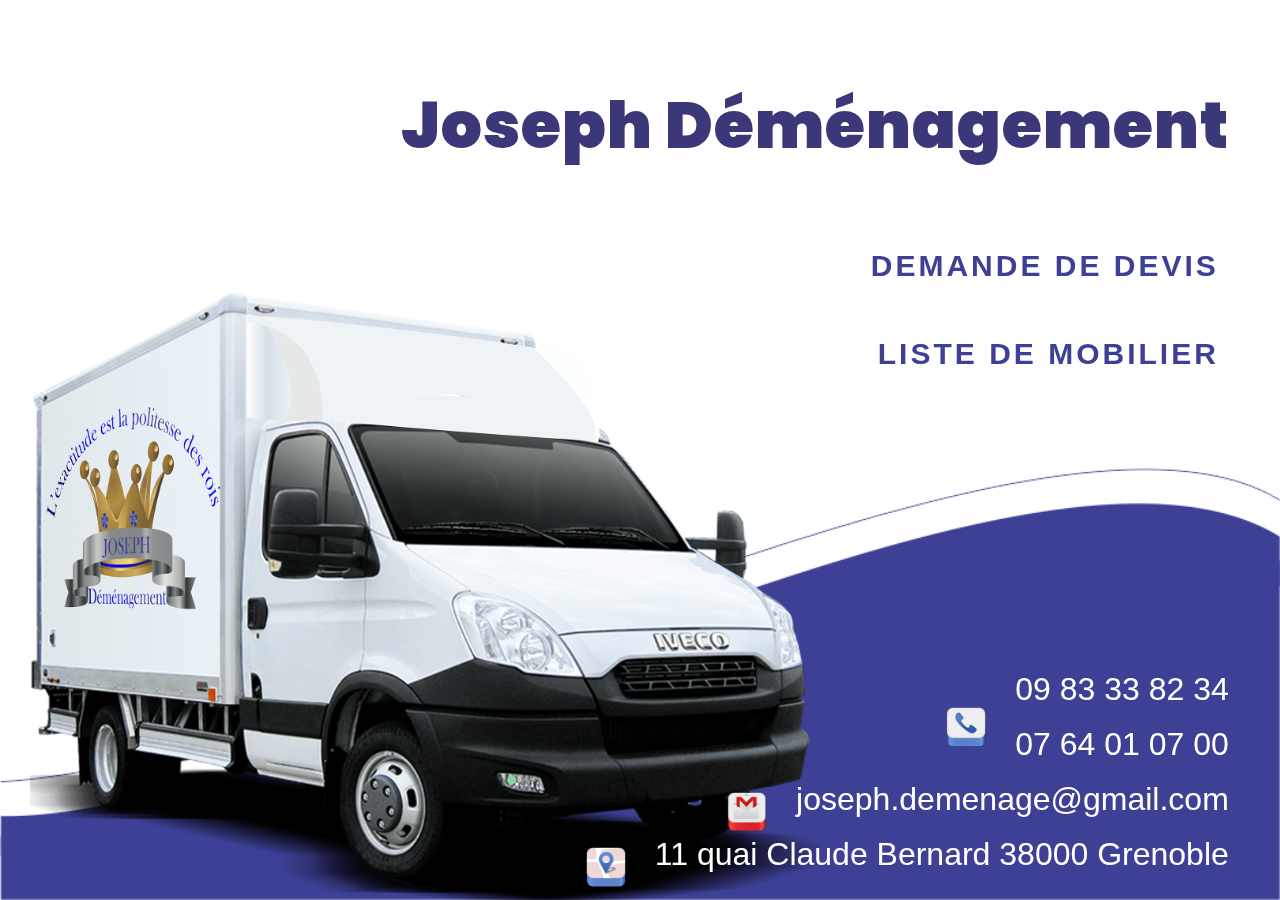
==== commit 6799f38f: "adds sections to email generation" ====
--- a/index.html
+++ b/index.html
@@ -82,7 +82,7 @@
                     <li class="page__link__item animated fadeInDown">
                         <a href="https://docs.google.com/forms/d/e/1FAIpQLScV3pQjKClsTEQbDYuCTULvzIWHTnpoZV49x39paJMTiq3MrQ/viewform">DEMANDE DE DEVIS</a>
                     </li>
-                    <li class="page__link__item hidden animated fadeInUp">
+                    <li class="page__link__item animated fadeInUp">
                         <a href="form.html">Liste de mobilier</a>
                     </li>
                 </ul>
--- a/css/main.css
+++ b/css/main.css
@@ -10,4 +10,4 @@
  * Licensed under the MIT license - http://opensource.org/licenses/MIT
  *
  * Copyright (c) 2016 Daniel Eden
- */.animated{-webkit-animation-duration:1s;animation-duration:1s;-webkit-animation-fill-mode:both;animation-fill-mode:both}.animated.infinite{-webkit-animation-iteration-count:infinite;animation-iteration-count:infinite}.animated.hinge{-webkit-animation-duration:2s;animation-duration:2s}.animated.flipOutX,.animated.flipOutY,.animated.bounceIn,.animated.bounceOut{-webkit-animation-duration:.75s;animation-duration:.75s}@-webkit-keyframes bounce{from,20%,53%,80%,to{-webkit-animation-timing-function:cubic-bezier(0.215,0.61,0.355,1);animation-timing-function:cubic-bezier(0.215,0.61,0.355,1);-webkit-transform:translate3d(0,0,0);transform:translate3d(0,0,0)}40%,43%{-webkit-animation-timing-function:cubic-bezier(0.755,0.05,0.855,0.06);animation-timing-function:cubic-bezier(0.755,0.05,0.855,0.06);-webkit-transform:translate3d(0,-30px,0);transform:translate3d(0,-30px,0)}70%{-webkit-animation-timing-function:cubic-bezier(0.755,0.05,0.855,0.06);animation-timing-function:cubic-bezier(0.755,0.05,0.855,0.06);-webkit-transform:translate3d(0,-15px,0);transform:translate3d(0,-15px,0)}90%{-webkit-transform:translate3d(0,-4px,0);transform:translate3d(0,-4px,0)}}@keyframes bounce{from,20%,53%,80%,to{-webkit-animation-timing-function:cubic-bezier(0.215,0.61,0.355,1);animation-timing-function:cubic-bezier(0.215,0.61,0.355,1);-webkit-transform:translate3d(0,0,0);transform:translate3d(0,0,0)}40%,43%{-webkit-animation-timing-function:cubic-bezier(0.755,0.05,0.855,0.06);animation-timing-function:cubic-bezier(0.755,0.05,0.855,0.06);-webkit-transform:translate3d(0,-30px,0);transform:translate3d(0,-30px,0)}70%{-webkit-animation-timing-function:cubic-bezier(0.755,0.05,0.855,0.06);animation-timing-function:cubic-bezier(0.755,0.05,0.855,0.06);-webkit-transform:translate3d(0,-15px,0);transform:translate3d(0,-15px,0)}90%{-webkit-transform:translate3d(0,-4px,0);transform:translate3d(0,-4px,0)}}.bounce{-webkit-animation-name:bounce;animation-name:bounce;-webkit-transform-origin:center bottom;transform-origin:center bottom}@-webkit-keyframes flash{from,50%,to{opacity:1}25%,75%{opacity:0}}@keyframes flash{from,50%,to{opacity:1}25%,75%{opacity:0}}.flash{-webkit-animation-name:flash;animation-name:flash}@-webkit-keyframes pulse{from{-webkit-transform:scale3d(1,1,1);transform:scale3d(1,1,1)}50%{-webkit-transform:scale3d(1.05,1.05,1.05);transform:scale3d(1.05,1.05,1.05)}to{-webkit-transform:scale3d(1,1,1);transform:scale3d(1,1,1)}}@keyframes pulse{from{-webkit-transform:scale3d(1,1,1);transform:scale3d(1,1,1)}50%{-webkit-transform:scale3d(1.05,1.05,1.05);transform:scale3d(1.05,1.05,1.05)}to{-webkit-transform:scale3d(1,1,1);transform:scale3d(1,1,1)}}.pulse{-webkit-animation-name:pulse;animation-name:pulse}@-webkit-keyframes rubberBand{from{-webkit-transform:scale3d(1,1,1);transform:scale3d(1,1,1)}30%{-webkit-transform:scale3d(1.25,0.75,1);transform:scale3d(1.25,0.75,1)}40%{-webkit-transform:scale3d(0.75,1.25,1);transform:scale3d(0.75,1.25,1)}50%{-webkit-transform:scale3d(1.15,0.85,1);transform:scale3d(1.15,0.85,1)}65%{-webkit-transform:scale3d(0.95,1.05,1);transform:scale3d(0.95,1.05,1)}75%{-webkit-transform:scale3d(1.05,0.95,1);transform:scale3d(1.05,0.95,1)}to{-webkit-transform:scale3d(1,1,1);transform:scale3d(1,1,1)}}@keyframes rubberBand{from{-webkit-transform:scale3d(1,1,1);transform:scale3d(1,1,1)}30%{-webkit-transform:scale3d(1.25,0.75,1);transform:scale3d(1.25,0.75,1)}40%{-webkit-transform:scale3d(0.75,1.25,1);transform:scale3d(0.75,1.25,1)}50%{-webkit-transform:scale3d(1.15,0.85,1);transform:scale3d(1.15,0.85,1)}65%{-webkit-transform:scale3d(0.95,1.05,1);transform:scale3d(0.95,1.05,1)}75%{-webkit-transform:scale3d(1.05,0.95,1);transform:scale3d(1.05,0.95,1)}to{-webkit-transform:scale3d(1,1,1);transform:scale3d(1,1,1)}}.rubberBand{-webkit-animation-name:rubberBand;animation-name:rubberBand}@-webkit-keyframes shake{from,to{-webkit-transform:translate3d(0,0,0);transform:translate3d(0,0,0)}10%,30%,50%,70%,90%{-webkit-transform:translate3d(-10px,0,0);transform:translate3d(-10px,0,0)}20%,40%,60%,80%{-webkit-transform:translate3d(10px,0,0);transform:translate3d(10px,0,0)}}@keyframes shake{from,to{-webkit-transform:translate3d(0,0,0);transform:translate3d(0,0,0)}10%,30%,50%,70%,90%{-webkit-transform:translate3d(-10px,0,0);transform:translate3d(-10px,0,0)}20%,40%,60%,80%{-webkit-transform:translate3d(10px,0,0);transform:translate3d(10px,0,0)}}.shake{-webkit-animation-name:shake;animation-name:shake}@-webkit-keyframes headShake{0%{-webkit-transform:translateX(0);transform:translateX(0)}6.5%{-webkit-transform:translateX(-6px) rotateY(-9deg);transform:translateX(-6px) rotateY(-9deg)}18.5%{-webkit-transform:translateX(5px) rotateY(7deg);transform:translateX(5px) rotateY(7deg)}31.5%{-webkit-transform:translateX(-3px) rotateY(-5deg);transform:translateX(-3px) rotateY(-5deg)}43.5%{-webkit-transform:translateX(2px) rotateY(3deg);transform:translateX(2px) rotateY(3deg)}50%{-webkit-transform:translateX(0);transform:translateX(0)}}@keyframes headShake{0%{-webkit-transform:translateX(0);transform:translateX(0)}6.5%{-webkit-transform:translateX(-6px) rotateY(-9deg);transform:translateX(-6px) rotateY(-9deg)}18.5%{-webkit-transform:translateX(5px) rotateY(7deg);transform:translateX(5px) rotateY(7deg)}31.5%{-webkit-transform:translateX(-3px) rotateY(-5deg);transform:translateX(-3px) rotateY(-5deg)}43.5%{-webkit-transform:translateX(2px) rotateY(3deg);transform:translateX(2px) rotateY(3deg)}50%{-webkit-transform:translateX(0);transform:translateX(0)}}.headShake{-webkit-animation-timing-function:ease-in-out;animation-timing-function:ease-in-out;-webkit-animation-name:headShake;animation-name:headShake}@-webkit-keyframes swing{20%{-webkit-transform:rotate3d(0,0,1,15deg);transform:rotate3d(0,0,1,15deg)}40%{-webkit-transform:rotate3d(0,0,1,-10deg);transform:rotate3d(0,0,1,-10deg)}60%{-webkit-transform:rotate3d(0,0,1,5deg);transform:rotate3d(0,0,1,5deg)}80%{-webkit-transform:rotate3d(0,0,1,-5deg);transform:rotate3d(0,0,1,-5deg)}to{-webkit-transform:rotate3d(0,0,1,0deg);transform:rotate3d(0,0,1,0deg)}}@keyframes swing{20%{-webkit-transform:rotate3d(0,0,1,15deg);transform:rotate3d(0,0,1,15deg)}40%{-webkit-transform:rotate3d(0,0,1,-10deg);transform:rotate3d(0,0,1,-10deg)}60%{-webkit-transform:rotate3d(0,0,1,5deg);transform:rotate3d(0,0,1,5deg)}80%{-webkit-transform:rotate3d(0,0,1,-5deg);transform:rotate3d(0,0,1,-5deg)}to{-webkit-transform:rotate3d(0,0,1,0deg);transform:rotate3d(0,0,1,0deg)}}.swing{-webkit-transform-origin:top center;transform-origin:top center;-webkit-animation-name:swing;animation-name:swing}@-webkit-keyframes tada{from{-webkit-transform:scale3d(1,1,1);transform:scale3d(1,1,1)}10%,20%{-webkit-transform:scale3d(0.9,0.9,0.9) rotate3d(0,0,1,-3deg);transform:scale3d(0.9,0.9,0.9) rotate3d(0,0,1,-3deg)}30%,50%,70%,90%{-webkit-transform:scale3d(1.1,1.1,1.1) rotate3d(0,0,1,3deg);transform:scale3d(1.1,1.1,1.1) rotate3d(0,0,1,3deg)}40%,60%,80%{-webkit-transform:scale3d(1.1,1.1,1.1) rotate3d(0,0,1,-3deg);transform:scale3d(1.1,1.1,1.1) rotate3d(0,0,1,-3deg)}to{-webkit-transform:scale3d(1,1,1);transform:scale3d(1,1,1)}}@keyframes tada{from{-webkit-transform:scale3d(1,1,1);transform:scale3d(1,1,1)}10%,20%{-webkit-transform:scale3d(0.9,0.9,0.9) rotate3d(0,0,1,-3deg);transform:scale3d(0.9,0.9,0.9) rotate3d(0,0,1,-3deg)}30%,50%,70%,90%{-webkit-transform:scale3d(1.1,1.1,1.1) rotate3d(0,0,1,3deg);transform:scale3d(1.1,1.1,1.1) rotate3d(0,0,1,3deg)}40%,60%,80%{-webkit-transform:scale3d(1.1,1.1,1.1) rotate3d(0,0,1,-3deg);transform:scale3d(1.1,1.1,1.1) rotate3d(0,0,1,-3deg)}to{-webkit-transform:scale3d(1,1,1);transform:scale3d(1,1,1)}}.tada{-webkit-animation-name:tada;animation-name:tada}@-webkit-keyframes wobble{from{-webkit-transform:none;transform:none}15%{-webkit-transform:translate3d(-25%,0,0) rotate3d(0,0,1,-5deg);transform:translate3d(-25%,0,0) rotate3d(0,0,1,-5deg)}30%{-webkit-transform:translate3d(20%,0,0) rotate3d(0,0,1,3deg);transform:translate3d(20%,0,0) rotate3d(0,0,1,3deg)}45%{-webkit-transform:translate3d(-15%,0,0) rotate3d(0,0,1,-3deg);transform:translate3d(-15%,0,0) rotate3d(0,0,1,-3deg)}60%{-webkit-transform:translate3d(10%,0,0) rotate3d(0,0,1,2deg);transform:translate3d(10%,0,0) rotate3d(0,0,1,2deg)}75%{-webkit-transform:translate3d(-5%,0,0) rotate3d(0,0,1,-1deg);transform:translate3d(-5%,0,0) rotate3d(0,0,1,-1deg)}to{-webkit-transform:none;transform:none}}@keyframes wobble{from{-webkit-transform:none;transform:none}15%{-webkit-transform:translate3d(-25%,0,0) rotate3d(0,0,1,-5deg);transform:translate3d(-25%,0,0) rotate3d(0,0,1,-5deg)}30%{-webkit-transform:translate3d(20%,0,0) rotate3d(0,0,1,3deg);transform:translate3d(20%,0,0) rotate3d(0,0,1,3deg)}45%{-webkit-transform:translate3d(-15%,0,0) rotate3d(0,0,1,-3deg);transform:translate3d(-15%,0,0) rotate3d(0,0,1,-3deg)}60%{-webkit-transform:translate3d(10%,0,0) rotate3d(0,0,1,2deg);transform:translate3d(10%,0,0) rotate3d(0,0,1,2deg)}75%{-webkit-transform:translate3d(-5%,0,0) rotate3d(0,0,1,-1deg);transform:translate3d(-5%,0,0) rotate3d(0,0,1,-1deg)}to{-webkit-transform:none;transform:none}}.wobble{-webkit-animation-name:wobble;animation-name:wobble}@-webkit-keyframes jello{from,11.1%,to{-webkit-transform:none;transform:none}22.2%{-webkit-transform:skewX(-12.5deg) skewY(-12.5deg);transform:skewX(-12.5deg) skewY(-12.5deg)}33.3%{-webkit-transform:skewX(6.25deg) skewY(6.25deg);transform:skewX(6.25deg) skewY(6.25deg)}44.4%{-webkit-transform:skewX(-3.125deg) skewY(-3.125deg);transform:skewX(-3.125deg) skewY(-3.125deg)}55.5%{-webkit-transform:skewX(1.5625deg) skewY(1.5625deg);transform:skewX(1.5625deg) skewY(1.5625deg)}66.6%{-webkit-transform:skewX(-0.78125deg) skewY(-0.78125deg);transform:skewX(-0.78125deg) skewY(-0.78125deg)}77.7%{-webkit-transform:skewX(0.390625deg) skewY(0.390625deg);transform:skewX(0.390625deg) skewY(0.390625deg)}88.8%{-webkit-transform:skewX(-0.1953125deg) skewY(-0.1953125deg);transform:skewX(-0.1953125deg) skewY(-0.1953125deg)}}@keyframes jello{from,11.1%,to{-webkit-transform:none;transform:none}22.2%{-webkit-transform:skewX(-12.5deg) skewY(-12.5deg);transform:skewX(-12.5deg) skewY(-12.5deg)}33.3%{-webkit-transform:skewX(6.25deg) skewY(6.25deg);transform:skewX(6.25deg) skewY(6.25deg)}44.4%{-webkit-transform:skewX(-3.125deg) skewY(-3.125deg);transform:skewX(-3.125deg) skewY(-3.125deg)}55.5%{-webkit-transform:skewX(1.5625deg) skewY(1.5625deg);transform:skewX(1.5625deg) skewY(1.5625deg)}66.6%{-webkit-transform:skewX(-0.78125deg) skewY(-0.78125deg);transform:skewX(-0.78125deg) skewY(-0.78125deg)}77.7%{-webkit-transform:skewX(0.390625deg) skewY(0.390625deg);transform:skewX(0.390625deg) skewY(0.390625deg)}88.8%{-webkit-transform:skewX(-0.1953125deg) skewY(-0.1953125deg);transform:skewX(-0.1953125deg) skewY(-0.1953125deg)}}.jello{-webkit-animation-name:jello;animation-name:jello;-webkit-transform-origin:center;transform-origin:center}@-webkit-keyframes bounceIn{from,20%,40%,60%,80%,to{-webkit-animation-timing-function:cubic-bezier(0.215,0.61,0.355,1);animation-timing-function:cubic-bezier(0.215,0.61,0.355,1)}0%{opacity:0;-webkit-transform:scale3d(0.3,0.3,0.3);transform:scale3d(0.3,0.3,0.3)}20%{-webkit-transform:scale3d(1.1,1.1,1.1);transform:scale3d(1.1,1.1,1.1)}40%{-webkit-transform:scale3d(0.9,0.9,0.9);transform:scale3d(0.9,0.9,0.9)}60%{opacity:1;-webkit-transform:scale3d(1.03,1.03,1.03);transform:scale3d(1.03,1.03,1.03)}80%{-webkit-transform:scale3d(0.97,0.97,0.97);transform:scale3d(0.97,0.97,0.97)}to{opacity:1;-webkit-transform:scale3d(1,1,1);transform:scale3d(1,1,1)}}@keyframes bounceIn{from,20%,40%,60%,80%,to{-webkit-animation-timing-function:cubic-bezier(0.215,0.61,0.355,1);animation-timing-function:cubic-bezier(0.215,0.61,0.355,1)}0%{opacity:0;-webkit-transform:scale3d(0.3,0.3,0.3);transform:scale3d(0.3,0.3,0.3)}20%{-webkit-transform:scale3d(1.1,1.1,1.1);transform:scale3d(1.1,1.1,1.1)}40%{-webkit-transform:scale3d(0.9,0.9,0.9);transform:scale3d(0.9,0.9,0.9)}60%{opacity:1;-webkit-transform:scale3d(1.03,1.03,1.03);transform:scale3d(1.03,1.03,1.03)}80%{-webkit-transform:scale3d(0.97,0.97,0.97);transform:scale3d(0.97,0.97,0.97)}to{opacity:1;-webkit-transform:scale3d(1,1,1);transform:scale3d(1,1,1)}}.bounceIn{-webkit-animation-name:bounceIn;animation-name:bounceIn}@-webkit-keyframes bounceInDown{from,60%,75%,90%,to{-webkit-animation-timing-function:cubic-bezier(0.215,0.61,0.355,1);animation-timing-function:cubic-bezier(0.215,0.61,0.355,1)}0%{opacity:0;-webkit-transform:translate3d(0,-3000px,0);transform:translate3d(0,-3000px,0)}60%{opacity:1;-webkit-transform:translate3d(0,25px,0);transform:translate3d(0,25px,0)}75%{-webkit-transform:translate3d(0,-10px,0);transform:translate3d(0,-10px,0)}90%{-webkit-transform:translate3d(0,5px,0);transform:translate3d(0,5px,0)}to{-webkit-transform:none;transform:none}}@keyframes bounceInDown{from,60%,75%,90%,to{-webkit-animation-timing-function:cubic-bezier(0.215,0.61,0.355,1);animation-timing-function:cubic-bezier(0.215,0.61,0.355,1)}0%{opacity:0;-webkit-transform:translate3d(0,-3000px,0);transform:translate3d(0,-3000px,0)}60%{opacity:1;-webkit-transform:translate3d(0,25px,0);transform:translate3d(0,25px,0)}75%{-webkit-transform:translate3d(0,-10px,0);transform:translate3d(0,-10px,0)}90%{-webkit-transform:translate3d(0,5px,0);transform:translate3d(0,5px,0)}to{-webkit-transform:none;transform:none}}.bounceInDown{-webkit-animation-name:bounceInDown;animation-name:bounceInDown}@-webkit-keyframes bounceInLeft{from,60%,75%,90%,to{-webkit-animation-timing-function:cubic-bezier(0.215,0.61,0.355,1);animation-timing-function:cubic-bezier(0.215,0.61,0.355,1)}0%{opacity:0;-webkit-transform:translate3d(-3000px,0,0);transform:translate3d(-3000px,0,0)}60%{opacity:1;-webkit-transform:translate3d(25px,0,0);transform:translate3d(25px,0,0)}75%{-webkit-transform:translate3d(-10px,0,0);transform:translate3d(-10px,0,0)}90%{-webkit-transform:translate3d(5px,0,0);transform:translate3d(5px,0,0)}to{-webkit-transform:none;transform:none}}@keyframes bounceInLeft{from,60%,75%,90%,to{-webkit-animation-timing-function:cubic-bezier(0.215,0.61,0.355,1);animation-timing-function:cubic-bezier(0.215,0.61,0.355,1)}0%{opacity:0;-webkit-transform:translate3d(-3000px,0,0);transform:translate3d(-3000px,0,0)}60%{opacity:1;-webkit-transform:translate3d(25px,0,0);transform:translate3d(25px,0,0)}75%{-webkit-transform:translate3d(-10px,0,0);transform:translate3d(-10px,0,0)}90%{-webkit-transform:translate3d(5px,0,0);transform:translate3d(5px,0,0)}to{-webkit-transform:none;transform:none}}.bounceInLeft{-webkit-animation-name:bounceInLeft;animation-name:bounceInLeft}@-webkit-keyframes bounceInRight{from,60%,75%,90%,to{-webkit-animation-timing-function:cubic-bezier(0.215,0.61,0.355,1);animation-timing-function:cubic-bezier(0.215,0.61,0.355,1)}from{opacity:0;-webkit-transform:translate3d(3000px,0,0);transform:translate3d(3000px,0,0)}60%{opacity:1;-webkit-transform:translate3d(-25px,0,0);transform:translate3d(-25px,0,0)}75%{-webkit-transform:translate3d(10px,0,0);transform:translate3d(10px,0,0)}90%{-webkit-transform:translate3d(-5px,0,0);transform:translate3d(-5px,0,0)}to{-webkit-transform:none;transform:none}}@keyframes bounceInRight{from,60%,75%,90%,to{-webkit-animation-timing-function:cubic-bezier(0.215,0.61,0.355,1);animation-timing-function:cubic-bezier(0.215,0.61,0.355,1)}from{opacity:0;-webkit-transform:translate3d(3000px,0,0);transform:translate3d(3000px,0,0)}60%{opacity:1;-webkit-transform:translate3d(-25px,0,0);transform:translate3d(-25px,0,0)}75%{-webkit-transform:translate3d(10px,0,0);transform:translate3d(10px,0,0)}90%{-webkit-transform:translate3d(-5px,0,0);transform:translate3d(-5px,0,0)}to{-webkit-transform:none;transform:none}}.bounceInRight{-webkit-animation-name:bounceInRight;animation-name:bounceInRight}@-webkit-keyframes bounceInUp{from,60%,75%,90%,to{-webkit-animation-timing-function:cubic-bezier(0.215,0.61,0.355,1);animation-timing-function:cubic-bezier(0.215,0.61,0.355,1)}from{opacity:0;-webkit-transform:translate3d(0,3000px,0);transform:translate3d(0,3000px,0)}60%{opacity:1;-webkit-transform:translate3d(0,-20px,0);transform:translate3d(0,-20px,0)}75%{-webkit-transform:translate3d(0,10px,0);transform:translate3d(0,10px,0)}90%{-webkit-transform:translate3d(0,-5px,0);transform:translate3d(0,-5px,0)}to{-webkit-transform:translate3d(0,0,0);transform:translate3d(0,0,0)}}@keyframes bounceInUp{from,60%,75%,90%,to{-webkit-animation-timing-function:cubic-bezier(0.215,0.61,0.355,1);animation-timing-function:cubic-bezier(0.215,0.61,0.355,1)}from{opacity:0;-webkit-transform:translate3d(0,3000px,0);transform:translate3d(0,3000px,0)}60%{opacity:1;-webkit-transform:translate3d(0,-20px,0);transform:translate3d(0,-20px,0)}75%{-webkit-transform:translate3d(0,10px,0);transform:translate3d(0,10px,0)}90%{-webkit-transform:translate3d(0,-5px,0);transform:translate3d(0,-5px,0)}to{-webkit-transform:translate3d(0,0,0);transform:translate3d(0,0,0)}}.bounceInUp{-webkit-animation-name:bounceInUp;animation-name:bounceInUp}@-webkit-keyframes bounceOut{20%{-webkit-transform:scale3d(0.9,0.9,0.9);transform:scale3d(0.9,0.9,0.9)}50%,55%{opacity:1;-webkit-transform:scale3d(1.1,1.1,1.1);transform:scale3d(1.1,1.1,1.1)}to{opacity:0;-webkit-transform:scale3d(0.3,0.3,0.3);transform:scale3d(0.3,0.3,0.3)}}@keyframes bounceOut{20%{-webkit-transform:scale3d(0.9,0.9,0.9);transform:scale3d(0.9,0.9,0.9)}50%,55%{opacity:1;-webkit-transform:scale3d(1.1,1.1,1.1);transform:scale3d(1.1,1.1,1.1)}to{opacity:0;-webkit-transform:scale3d(0.3,0.3,0.3);transform:scale3d(0.3,0.3,0.3)}}.bounceOut{-webkit-animation-name:bounceOut;animation-name:bounceOut}@-webkit-keyframes bounceOutDown{20%{-webkit-transform:translate3d(0,10px,0);transform:translate3d(0,10px,0)}40%,45%{opacity:1;-webkit-transform:translate3d(0,-20px,0);transform:translate3d(0,-20px,0)}to{opacity:0;-webkit-transform:translate3d(0,2000px,0);transform:translate3d(0,2000px,0)}}@keyframes bounceOutDown{20%{-webkit-transform:translate3d(0,10px,0);transform:translate3d(0,10px,0)}40%,45%{opacity:1;-webkit-transform:translate3d(0,-20px,0);transform:translate3d(0,-20px,0)}to{opacity:0;-webkit-transform:translate3d(0,2000px,0);transform:translate3d(0,2000px,0)}}.bounceOutDown{-webkit-animation-name:bounceOutDown;animation-name:bounceOutDown}@-webkit-keyframes bounceOutLeft{20%{opacity:1;-webkit-transform:translate3d(20px,0,0);transform:translate3d(20px,0,0)}to{opacity:0;-webkit-transform:translate3d(-2000px,0,0);transform:translate3d(-2000px,0,0)}}@keyframes bounceOutLeft{20%{opacity:1;-webkit-transform:translate3d(20px,0,0);transform:translate3d(20px,0,0)}to{opacity:0;-webkit-transform:translate3d(-2000px,0,0);transform:translate3d(-2000px,0,0)}}.bounceOutLeft{-webkit-animation-name:bounceOutLeft;animation-name:bounceOutLeft}@-webkit-keyframes bounceOutRight{20%{opacity:1;-webkit-transform:translate3d(-20px,0,0);transform:translate3d(-20px,0,0)}to{opacity:0;-webkit-transform:translate3d(2000px,0,0);transform:translate3d(2000px,0,0)}}@keyframes bounceOutRight{20%{opacity:1;-webkit-transform:translate3d(-20px,0,0);transform:translate3d(-20px,0,0)}to{opacity:0;-webkit-transform:translate3d(2000px,0,0);transform:translate3d(2000px,0,0)}}.bounceOutRight{-webkit-animation-name:bounceOutRight;animation-name:bounceOutRight}@-webkit-keyframes bounceOutUp{20%{-webkit-transform:translate3d(0,-10px,0);transform:translate3d(0,-10px,0)}40%,45%{opacity:1;-webkit-transform:translate3d(0,20px,0);transform:translate3d(0,20px,0)}to{opacity:0;-webkit-transform:translate3d(0,-2000px,0);transform:translate3d(0,-2000px,0)}}@keyframes bounceOutUp{20%{-webkit-transform:translate3d(0,-10px,0);transform:translate3d(0,-10px,0)}40%,45%{opacity:1;-webkit-transform:translate3d(0,20px,0);transform:translate3d(0,20px,0)}to{opacity:0;-webkit-transform:translate3d(0,-2000px,0);transform:translate3d(0,-2000px,0)}}.bounceOutUp{-webkit-animation-name:bounceOutUp;animation-name:bounceOutUp}@-webkit-keyframes fadeIn{from{opacity:0}to{opacity:1}}@keyframes fadeIn{from{opacity:0}to{opacity:1}}.fadeIn{-webkit-animation-name:fadeIn;animation-name:fadeIn}@-webkit-keyframes fadeInDown{from{opacity:0;-webkit-transform:translate3d(0,-100%,0);transform:translate3d(0,-100%,0)}to{opacity:1;-webkit-transform:none;transform:none}}@keyframes fadeInDown{from{opacity:0;-webkit-transform:translate3d(0,-100%,0);transform:translate3d(0,-100%,0)}to{opacity:1;-webkit-transform:none;transform:none}}.fadeInDown{-webkit-animation-name:fadeInDown;animation-name:fadeInDown}@-webkit-keyframes fadeInDownBig{from{opacity:0;-webkit-transform:translate3d(0,-2000px,0);transform:translate3d(0,-2000px,0)}to{opacity:1;-webkit-transform:none;transform:none}}@keyframes fadeInDownBig{from{opacity:0;-webkit-transform:translate3d(0,-2000px,0);transform:translate3d(0,-2000px,0)}to{opacity:1;-webkit-transform:none;transform:none}}.fadeInDownBig{-webkit-animation-name:fadeInDownBig;animation-name:fadeInDownBig}@-webkit-keyframes fadeInLeft{from{opacity:0;-webkit-transform:translate3d(-100%,0,0);transform:translate3d(-100%,0,0)}to{opacity:1;-webkit-transform:none;transform:none}}@keyframes fadeInLeft{from{opacity:0;-webkit-transform:translate3d(-100%,0,0);transform:translate3d(-100%,0,0)}to{opacity:1;-webkit-transform:none;transform:none}}.fadeInLeft{-webkit-animation-name:fadeInLeft;animation-name:fadeInLeft}@-webkit-keyframes fadeInLeftBig{from{opacity:0;-webkit-transform:translate3d(-2000px,0,0);transform:translate3d(-2000px,0,0)}to{opacity:1;-webkit-transform:none;transform:none}}@keyframes fadeInLeftBig{from{opacity:0;-webkit-transform:translate3d(-2000px,0,0);transform:translate3d(-2000px,0,0)}to{opacity:1;-webkit-transform:none;transform:none}}.fadeInLeftBig{-webkit-animation-name:fadeInLeftBig;animation-name:fadeInLeftBig}@-webkit-keyframes fadeInRight{from{opacity:0;-webkit-transform:translate3d(100%,0,0);transform:translate3d(100%,0,0)}to{opacity:1;-webkit-transform:none;transform:none}}@keyframes fadeInRight{from{opacity:0;-webkit-transform:translate3d(100%,0,0);transform:translate3d(100%,0,0)}to{opacity:1;-webkit-transform:none;transform:none}}.fadeInRight{-webkit-animation-name:fadeInRight;animation-name:fadeInRight}@-webkit-keyframes fadeInRightBig{from{opacity:0;-webkit-transform:translate3d(2000px,0,0);transform:translate3d(2000px,0,0)}to{opacity:1;-webkit-transform:none;transform:none}}@keyframes fadeInRightBig{from{opacity:0;-webkit-transform:translate3d(2000px,0,0);transform:translate3d(2000px,0,0)}to{opacity:1;-webkit-transform:none;transform:none}}.fadeInRightBig{-webkit-animation-name:fadeInRightBig;animation-name:fadeInRightBig}@-webkit-keyframes fadeInUp{from{opacity:0;-webkit-transform:translate3d(0,100%,0);transform:translate3d(0,100%,0)}to{opacity:1;-webkit-transform:none;transform:none}}@keyframes fadeInUp{from{opacity:0;-webkit-transform:translate3d(0,100%,0);transform:translate3d(0,100%,0)}to{opacity:1;-webkit-transform:none;transform:none}}.fadeInUp{-webkit-animation-name:fadeInUp;animation-name:fadeInUp}@-webkit-keyframes fadeInUpBig{from{opacity:0;-webkit-transform:translate3d(0,2000px,0);transform:translate3d(0,2000px,0)}to{opacity:1;-webkit-transform:none;transform:none}}@keyframes fadeInUpBig{from{opacity:0;-webkit-transform:translate3d(0,2000px,0);transform:translate3d(0,2000px,0)}to{opacity:1;-webkit-transform:none;transform:none}}.fadeInUpBig{-webkit-animation-name:fadeInUpBig;animation-name:fadeInUpBig}@-webkit-keyframes fadeOut{from{opacity:1}to{opacity:0}}@keyframes fadeOut{from{opacity:1}to{opacity:0}}.fadeOut{-webkit-animation-name:fadeOut;animation-name:fadeOut}@-webkit-keyframes fadeOutDown{from{opacity:1}to{opacity:0;-webkit-transform:translate3d(0,100%,0);transform:translate3d(0,100%,0)}}@keyframes fadeOutDown{from{opacity:1}to{opacity:0;-webkit-transform:translate3d(0,100%,0);transform:translate3d(0,100%,0)}}.fadeOutDown{-webkit-animation-name:fadeOutDown;animation-name:fadeOutDown}@-webkit-keyframes fadeOutDownBig{from{opacity:1}to{opacity:0;-webkit-transform:translate3d(0,2000px,0);transform:translate3d(0,2000px,0)}}@keyframes fadeOutDownBig{from{opacity:1}to{opacity:0;-webkit-transform:translate3d(0,2000px,0);transform:translate3d(0,2000px,0)}}.fadeOutDownBig{-webkit-animation-name:fadeOutDownBig;animation-name:fadeOutDownBig}@-webkit-keyframes fadeOutLeft{from{opacity:1}to{opacity:0;-webkit-transform:translate3d(-100%,0,0);transform:translate3d(-100%,0,0)}}@keyframes fadeOutLeft{from{opacity:1}to{opacity:0;-webkit-transform:translate3d(-100%,0,0);transform:translate3d(-100%,0,0)}}.fadeOutLeft{-webkit-animation-name:fadeOutLeft;animation-name:fadeOutLeft}@-webkit-keyframes fadeOutLeftBig{from{opacity:1}to{opacity:0;-webkit-transform:translate3d(-2000px,0,0);transform:translate3d(-2000px,0,0)}}@keyframes fadeOutLeftBig{from{opacity:1}to{opacity:0;-webkit-transform:translate3d(-2000px,0,0);transform:translate3d(-2000px,0,0)}}.fadeOutLeftBig{-webkit-animation-name:fadeOutLeftBig;animation-name:fadeOutLeftBig}@-webkit-keyframes fadeOutRight{from{opacity:1}to{opacity:0;-webkit-transform:translate3d(100%,0,0);transform:translate3d(100%,0,0)}}@keyframes fadeOutRight{from{opacity:1}to{opacity:0;-webkit-transform:translate3d(100%,0,0);transform:translate3d(100%,0,0)}}.fadeOutRight{-webkit-animation-name:fadeOutRight;animation-name:fadeOutRight}@-webkit-keyframes fadeOutRightBig{from{opacity:1}to{opacity:0;-webkit-transform:translate3d(2000px,0,0);transform:translate3d(2000px,0,0)}}@keyframes fadeOutRightBig{from{opacity:1}to{opacity:0;-webkit-transform:translate3d(2000px,0,0);transform:translate3d(2000px,0,0)}}.fadeOutRightBig{-webkit-animation-name:fadeOutRightBig;animation-name:fadeOutRightBig}@-webkit-keyframes fadeOutUp{from{opacity:1}to{opacity:0;-webkit-transform:translate3d(0,-100%,0);transform:translate3d(0,-100%,0)}}@keyframes fadeOutUp{from{opacity:1}to{opacity:0;-webkit-transform:translate3d(0,-100%,0);transform:translate3d(0,-100%,0)}}.fadeOutUp{-webkit-animation-name:fadeOutUp;animation-name:fadeOutUp}@-webkit-keyframes fadeOutUpBig{from{opacity:1}to{opacity:0;-webkit-transform:translate3d(0,-2000px,0);transform:translate3d(0,-2000px,0)}}@keyframes fadeOutUpBig{from{opacity:1}to{opacity:0;-webkit-transform:translate3d(0,-2000px,0);transform:translate3d(0,-2000px,0)}}.fadeOutUpBig{-webkit-animation-name:fadeOutUpBig;animation-name:fadeOutUpBig}@-webkit-keyframes flip{from{-webkit-transform:perspective(400px) rotate3d(0,1,0,-360deg);transform:perspective(400px) rotate3d(0,1,0,-360deg);-webkit-animation-timing-function:ease-out;animation-timing-function:ease-out}40%{-webkit-transform:perspective(400px) translate3d(0,0,150px) rotate3d(0,1,0,-190deg);transform:perspective(400px) translate3d(0,0,150px) rotate3d(0,1,0,-190deg);-webkit-animation-timing-function:ease-out;animation-timing-function:ease-out}50%{-webkit-transform:perspective(400px) translate3d(0,0,150px) rotate3d(0,1,0,-170deg);transform:perspective(400px) translate3d(0,0,150px) rotate3d(0,1,0,-170deg);-webkit-animation-timing-function:ease-in;animation-timing-function:ease-in}80%{-webkit-transform:perspective(400px) scale3d(0.95,0.95,0.95);transform:perspective(400px) scale3d(0.95,0.95,0.95);-webkit-animation-timing-function:ease-in;animation-timing-function:ease-in}to{-webkit-transform:perspective(400px);transform:perspective(400px);-webkit-animation-timing-function:ease-in;animation-timing-function:ease-in}}@keyframes flip{from{-webkit-transform:perspective(400px) rotate3d(0,1,0,-360deg);transform:perspective(400px) rotate3d(0,1,0,-360deg);-webkit-animation-timing-function:ease-out;animation-timing-function:ease-out}40%{-webkit-transform:perspective(400px) translate3d(0,0,150px) rotate3d(0,1,0,-190deg);transform:perspective(400px) translate3d(0,0,150px) rotate3d(0,1,0,-190deg);-webkit-animation-timing-function:ease-out;animation-timing-function:ease-out}50%{-webkit-transform:perspective(400px) translate3d(0,0,150px) rotate3d(0,1,0,-170deg);transform:perspective(400px) translate3d(0,0,150px) rotate3d(0,1,0,-170deg);-webkit-animation-timing-function:ease-in;animation-timing-function:ease-in}80%{-webkit-transform:perspective(400px) scale3d(0.95,0.95,0.95);transform:perspective(400px) scale3d(0.95,0.95,0.95);-webkit-animation-timing-function:ease-in;animation-timing-function:ease-in}to{-webkit-transform:perspective(400px);transform:perspective(400px);-webkit-animation-timing-function:ease-in;animation-timing-function:ease-in}}.animated.flip{-webkit-backface-visibility:visible;backface-visibility:visible;-webkit-animation-name:flip;animation-name:flip}@-webkit-keyframes flipInX{from{-webkit-transform:perspective(400px) rotate3d(1,0,0,90deg);transform:perspective(400px) rotate3d(1,0,0,90deg);-webkit-animation-timing-function:ease-in;animation-timing-function:ease-in;opacity:0}40%{-webkit-transform:perspective(400px) rotate3d(1,0,0,-20deg);transform:perspective(400px) rotate3d(1,0,0,-20deg);-webkit-animation-timing-function:ease-in;animation-timing-function:ease-in}60%{-webkit-transform:perspective(400px) rotate3d(1,0,0,10deg);transform:perspective(400px) rotate3d(1,0,0,10deg);opacity:1}80%{-webkit-transform:perspective(400px) rotate3d(1,0,0,-5deg);transform:perspective(400px) rotate3d(1,0,0,-5deg)}to{-webkit-transform:perspective(400px);transform:perspective(400px)}}@keyframes flipInX{from{-webkit-transform:perspective(400px) rotate3d(1,0,0,90deg);transform:perspective(400px) rotate3d(1,0,0,90deg);-webkit-animation-timing-function:ease-in;animation-timing-function:ease-in;opacity:0}40%{-webkit-transform:perspective(400px) rotate3d(1,0,0,-20deg);transform:perspective(400px) rotate3d(1,0,0,-20deg);-webkit-animation-timing-function:ease-in;animation-timing-function:ease-in}60%{-webkit-transform:perspective(400px) rotate3d(1,0,0,10deg);transform:perspective(400px) rotate3d(1,0,0,10deg);opacity:1}80%{-webkit-transform:perspective(400px) rotate3d(1,0,0,-5deg);transform:perspective(400px) rotate3d(1,0,0,-5deg)}to{-webkit-transform:perspective(400px);transform:perspective(400px)}}.flipInX{-webkit-backface-visibility:visible!important;backface-visibility:visible!important;-webkit-animation-name:flipInX;animation-name:flipInX}@-webkit-keyframes flipInY{from{-webkit-transform:perspective(400px) rotate3d(0,1,0,90deg);transform:perspective(400px) rotate3d(0,1,0,90deg);-webkit-animation-timing-function:ease-in;animation-timing-function:ease-in;opacity:0}40%{-webkit-transform:perspective(400px) rotate3d(0,1,0,-20deg);transform:perspective(400px) rotate3d(0,1,0,-20deg);-webkit-animation-timing-function:ease-in;animation-timing-function:ease-in}60%{-webkit-transform:perspective(400px) rotate3d(0,1,0,10deg);transform:perspective(400px) rotate3d(0,1,0,10deg);opacity:1}80%{-webkit-transform:perspective(400px) rotate3d(0,1,0,-5deg);transform:perspective(400px) rotate3d(0,1,0,-5deg)}to{-webkit-transform:perspective(400px);transform:perspective(400px)}}@keyframes flipInY{from{-webkit-transform:perspective(400px) rotate3d(0,1,0,90deg);transform:perspective(400px) rotate3d(0,1,0,90deg);-webkit-animation-timing-function:ease-in;animation-timing-function:ease-in;opacity:0}40%{-webkit-transform:perspective(400px) rotate3d(0,1,0,-20deg);transform:perspective(400px) rotate3d(0,1,0,-20deg);-webkit-animation-timing-function:ease-in;animation-timing-function:ease-in}60%{-webkit-transform:perspective(400px) rotate3d(0,1,0,10deg);transform:perspective(400px) rotate3d(0,1,0,10deg);opacity:1}80%{-webkit-transform:perspective(400px) rotate3d(0,1,0,-5deg);transform:perspective(400px) rotate3d(0,1,0,-5deg)}to{-webkit-transform:perspective(400px);transform:perspective(400px)}}.flipInY{-webkit-backface-visibility:visible!important;backface-visibility:visible!important;-webkit-animation-name:flipInY;animation-name:flipInY}@-webkit-keyframes flipOutX{from{-webkit-transform:perspective(400px);transform:perspective(400px)}30%{-webkit-transform:perspective(400px) rotate3d(1,0,0,-20deg);transform:perspective(400px) rotate3d(1,0,0,-20deg);opacity:1}to{-webkit-transform:perspective(400px) rotate3d(1,0,0,90deg);transform:perspective(400px) rotate3d(1,0,0,90deg);opacity:0}}@keyframes flipOutX{from{-webkit-transform:perspective(400px);transform:perspective(400px)}30%{-webkit-transform:perspective(400px) rotate3d(1,0,0,-20deg);transform:perspective(400px) rotate3d(1,0,0,-20deg);opacity:1}to{-webkit-transform:perspective(400px) rotate3d(1,0,0,90deg);transform:perspective(400px) rotate3d(1,0,0,90deg);opacity:0}}.flipOutX{-webkit-animation-name:flipOutX;animation-name:flipOutX;-webkit-backface-visibility:visible!important;backface-visibility:visible!important}@-webkit-keyframes flipOutY{from{-webkit-transform:perspective(400px);transform:perspective(400px)}30%{-webkit-transform:perspective(400px) rotate3d(0,1,0,-15deg);transform:perspective(400px) rotate3d(0,1,0,-15deg);opacity:1}to{-webkit-transform:perspective(400px) rotate3d(0,1,0,90deg);transform:perspective(400px) rotate3d(0,1,0,90deg);opacity:0}}@keyframes flipOutY{from{-webkit-transform:perspective(400px);transform:perspective(400px)}30%{-webkit-transform:perspective(400px) rotate3d(0,1,0,-15deg);transform:perspective(400px) rotate3d(0,1,0,-15deg);opacity:1}to{-webkit-transform:perspective(400px) rotate3d(0,1,0,90deg);transform:perspective(400px) rotate3d(0,1,0,90deg);opacity:0}}.flipOutY{-webkit-backface-visibility:visible!important;backface-visibility:visible!important;-webkit-animation-name:flipOutY;animation-name:flipOutY}@-webkit-keyframes lightSpeedIn{from{-webkit-transform:translate3d(100%,0,0) skewX(-30deg);transform:translate3d(100%,0,0) skewX(-30deg);opacity:0}60%{-webkit-transform:skewX(20deg);transform:skewX(20deg);opacity:1}80%{-webkit-transform:skewX(-5deg);transform:skewX(-5deg);opacity:1}to{-webkit-transform:none;transform:none;opacity:1}}@keyframes lightSpeedIn{from{-webkit-transform:translate3d(100%,0,0) skewX(-30deg);transform:translate3d(100%,0,0) skewX(-30deg);opacity:0}60%{-webkit-transform:skewX(20deg);transform:skewX(20deg);opacity:1}80%{-webkit-transform:skewX(-5deg);transform:skewX(-5deg);opacity:1}to{-webkit-transform:none;transform:none;opacity:1}}.lightSpeedIn{-webkit-animation-name:lightSpeedIn;animation-name:lightSpeedIn;-webkit-animation-timing-function:ease-out;animation-timing-function:ease-out}@-webkit-keyframes lightSpeedOut{from{opacity:1}to{-webkit-transform:translate3d(100%,0,0) skewX(30deg);transform:translate3d(100%,0,0) skewX(30deg);opacity:0}}@keyframes lightSpeedOut{from{opacity:1}to{-webkit-transform:translate3d(100%,0,0) skewX(30deg);transform:translate3d(100%,0,0) skewX(30deg);opacity:0}}.lightSpeedOut{-webkit-animation-name:lightSpeedOut;animation-name:lightSpeedOut;-webkit-animation-timing-function:ease-in;animation-timing-function:ease-in}@-webkit-keyframes rotateIn{from{-webkit-transform-origin:center;transform-origin:center;-webkit-transform:rotate3d(0,0,1,-200deg);transform:rotate3d(0,0,1,-200deg);opacity:0}to{-webkit-transform-origin:center;transform-origin:center;-webkit-transform:none;transform:none;opacity:1}}@keyframes rotateIn{from{-webkit-transform-origin:center;transform-origin:center;-webkit-transform:rotate3d(0,0,1,-200deg);transform:rotate3d(0,0,1,-200deg);opacity:0}to{-webkit-transform-origin:center;transform-origin:center;-webkit-transform:none;transform:none;opacity:1}}.rotateIn{-webkit-animation-name:rotateIn;animation-name:rotateIn}@-webkit-keyframes rotateInDownLeft{from{-webkit-transform-origin:left bottom;transform-origin:left bottom;-webkit-transform:rotate3d(0,0,1,-45deg);transform:rotate3d(0,0,1,-45deg);opacity:0}to{-webkit-transform-origin:left bottom;transform-origin:left bottom;-webkit-transform:none;transform:none;opacity:1}}@keyframes rotateInDownLeft{from{-webkit-transform-origin:left bottom;transform-origin:left bottom;-webkit-transform:rotate3d(0,0,1,-45deg);transform:rotate3d(0,0,1,-45deg);opacity:0}to{-webkit-transform-origin:left bottom;transform-origin:left bottom;-webkit-transform:none;transform:none;opacity:1}}.rotateInDownLeft{-webkit-animation-name:rotateInDownLeft;animation-name:rotateInDownLeft}@-webkit-keyframes rotateInDownRight{from{-webkit-transform-origin:right bottom;transform-origin:right bottom;-webkit-transform:rotate3d(0,0,1,45deg);transform:rotate3d(0,0,1,45deg);opacity:0}to{-webkit-transform-origin:right bottom;transform-origin:right bottom;-webkit-transform:none;transform:none;opacity:1}}@keyframes rotateInDownRight{from{-webkit-transform-origin:right bottom;transform-origin:right bottom;-webkit-transform:rotate3d(0,0,1,45deg);transform:rotate3d(0,0,1,45deg);opacity:0}to{-webkit-transform-origin:right bottom;transform-origin:right bottom;-webkit-transform:none;transform:none;opacity:1}}.rotateInDownRight{-webkit-animation-name:rotateInDownRight;animation-name:rotateInDownRight}@-webkit-keyframes rotateInUpLeft{from{-webkit-transform-origin:left bottom;transform-origin:left bottom;-webkit-transform:rotate3d(0,0,1,45deg);transform:rotate3d(0,0,1,45deg);opacity:0}to{-webkit-transform-origin:left bottom;transform-origin:left bottom;-webkit-transform:none;transform:none;opacity:1}}@keyframes rotateInUpLeft{from{-webkit-transform-origin:left bottom;transform-origin:left bottom;-webkit-transform:rotate3d(0,0,1,45deg);transform:rotate3d(0,0,1,45deg);opacity:0}to{-webkit-transform-origin:left bottom;transform-origin:left bottom;-webkit-transform:none;transform:none;opacity:1}}.rotateInUpLeft{-webkit-animation-name:rotateInUpLeft;animation-name:rotateInUpLeft}@-webkit-keyframes rotateInUpRight{from{-webkit-transform-origin:right bottom;transform-origin:right bottom;-webkit-transform:rotate3d(0,0,1,-90deg);transform:rotate3d(0,0,1,-90deg);opacity:0}to{-webkit-transform-origin:right bottom;transform-origin:right bottom;-webkit-transform:none;transform:none;opacity:1}}@keyframes rotateInUpRight{from{-webkit-transform-origin:right bottom;transform-origin:right bottom;-webkit-transform:rotate3d(0,0,1,-90deg);transform:rotate3d(0,0,1,-90deg);opacity:0}to{-webkit-transform-origin:right bottom;transform-origin:right bottom;-webkit-transform:none;transform:none;opacity:1}}.rotateInUpRight{-webkit-animation-name:rotateInUpRight;animation-name:rotateInUpRight}@-webkit-keyframes rotateOut{from{-webkit-transform-origin:center;transform-origin:center;opacity:1}to{-webkit-transform-origin:center;transform-origin:center;-webkit-transform:rotate3d(0,0,1,200deg);transform:rotate3d(0,0,1,200deg);opacity:0}}@keyframes rotateOut{from{-webkit-transform-origin:center;transform-origin:center;opacity:1}to{-webkit-transform-origin:center;transform-origin:center;-webkit-transform:rotate3d(0,0,1,200deg);transform:rotate3d(0,0,1,200deg);opacity:0}}.rotateOut{-webkit-animation-name:rotateOut;animation-name:rotateOut}@-webkit-keyframes rotateOutDownLeft{from{-webkit-transform-origin:left bottom;transform-origin:left bottom;opacity:1}to{-webkit-transform-origin:left bottom;transform-origin:left bottom;-webkit-transform:rotate3d(0,0,1,45deg);transform:rotate3d(0,0,1,45deg);opacity:0}}@keyframes rotateOutDownLeft{from{-webkit-transform-origin:left bottom;transform-origin:left bottom;opacity:1}to{-webkit-transform-origin:left bottom;transform-origin:left bottom;-webkit-transform:rotate3d(0,0,1,45deg);transform:rotate3d(0,0,1,45deg);opacity:0}}.rotateOutDownLeft{-webkit-animation-name:rotateOutDownLeft;animation-name:rotateOutDownLeft}@-webkit-keyframes rotateOutDownRight{from{-webkit-transform-origin:right bottom;transform-origin:right bottom;opacity:1}to{-webkit-transform-origin:right bottom;transform-origin:right bottom;-webkit-transform:rotate3d(0,0,1,-45deg);transform:rotate3d(0,0,1,-45deg);opacity:0}}@keyframes rotateOutDownRight{from{-webkit-transform-origin:right bottom;transform-origin:right bottom;opacity:1}to{-webkit-transform-origin:right bottom;transform-origin:right bottom;-webkit-transform:rotate3d(0,0,1,-45deg);transform:rotate3d(0,0,1,-45deg);opacity:0}}.rotateOutDownRight{-webkit-animation-name:rotateOutDownRight;animation-name:rotateOutDownRight}@-webkit-keyframes rotateOutUpLeft{from{-webkit-transform-origin:left bottom;transform-origin:left bottom;opacity:1}to{-webkit-transform-origin:left bottom;transform-origin:left bottom;-webkit-transform:rotate3d(0,0,1,-45deg);transform:rotate3d(0,0,1,-45deg);opacity:0}}@keyframes rotateOutUpLeft{from{-webkit-transform-origin:left bottom;transform-origin:left bottom;opacity:1}to{-webkit-transform-origin:left bottom;transform-origin:left bottom;-webkit-transform:rotate3d(0,0,1,-45deg);transform:rotate3d(0,0,1,-45deg);opacity:0}}.rotateOutUpLeft{-webkit-animation-name:rotateOutUpLeft;animation-name:rotateOutUpLeft}@-webkit-keyframes rotateOutUpRight{from{-webkit-transform-origin:right bottom;transform-origin:right bottom;opacity:1}to{-webkit-transform-origin:right bottom;transform-origin:right bottom;-webkit-transform:rotate3d(0,0,1,90deg);transform:rotate3d(0,0,1,90deg);opacity:0}}@keyframes rotateOutUpRight{from{-webkit-transform-origin:right bottom;transform-origin:right bottom;opacity:1}to{-webkit-transform-origin:right bottom;transform-origin:right bottom;-webkit-transform:rotate3d(0,0,1,90deg);transform:rotate3d(0,0,1,90deg);opacity:0}}.rotateOutUpRight{-webkit-animation-name:rotateOutUpRight;animation-name:rotateOutUpRight}@-webkit-keyframes hinge{0%{-webkit-transform-origin:top left;transform-origin:top left;-webkit-animation-timing-function:ease-in-out;animation-timing-function:ease-in-out}20%,60%{-webkit-transform:rotate3d(0,0,1,80deg);transform:rotate3d(0,0,1,80deg);-webkit-transform-origin:top left;transform-origin:top left;-webkit-animation-timing-function:ease-in-out;animation-timing-function:ease-in-out}40%,80%{-webkit-transform:rotate3d(0,0,1,60deg);transform:rotate3d(0,0,1,60deg);-webkit-transform-origin:top left;transform-origin:top left;-webkit-animation-timing-function:ease-in-out;animation-timing-function:ease-in-out;opacity:1}to{-webkit-transform:translate3d(0,700px,0);transform:translate3d(0,700px,0);opacity:0}}@keyframes hinge{0%{-webkit-transform-origin:top left;transform-origin:top left;-webkit-animation-timing-function:ease-in-out;animation-timing-function:ease-in-out}20%,60%{-webkit-transform:rotate3d(0,0,1,80deg);transform:rotate3d(0,0,1,80deg);-webkit-transform-origin:top left;transform-origin:top left;-webkit-animation-timing-function:ease-in-out;animation-timing-function:ease-in-out}40%,80%{-webkit-transform:rotate3d(0,0,1,60deg);transform:rotate3d(0,0,1,60deg);-webkit-transform-origin:top left;transform-origin:top left;-webkit-animation-timing-function:ease-in-out;animation-timing-function:ease-in-out;opacity:1}to{-webkit-transform:translate3d(0,700px,0);transform:translate3d(0,700px,0);opacity:0}}.hinge{-webkit-animation-name:hinge;animation-name:hinge}@-webkit-keyframes rollIn{from{opacity:0;-webkit-transform:translate3d(-100%,0,0) rotate3d(0,0,1,-120deg);transform:translate3d(-100%,0,0) rotate3d(0,0,1,-120deg)}to{opacity:1;-webkit-transform:none;transform:none}}@keyframes rollIn{from{opacity:0;-webkit-transform:translate3d(-100%,0,0) rotate3d(0,0,1,-120deg);transform:translate3d(-100%,0,0) rotate3d(0,0,1,-120deg)}to{opacity:1;-webkit-transform:none;transform:none}}.rollIn{-webkit-animation-name:rollIn;animation-name:rollIn}@-webkit-keyframes rollOut{from{opacity:1}to{opacity:0;-webkit-transform:translate3d(100%,0,0) rotate3d(0,0,1,120deg);transform:translate3d(100%,0,0) rotate3d(0,0,1,120deg)}}@keyframes rollOut{from{opacity:1}to{opacity:0;-webkit-transform:translate3d(100%,0,0) rotate3d(0,0,1,120deg);transform:translate3d(100%,0,0) rotate3d(0,0,1,120deg)}}.rollOut{-webkit-animation-name:rollOut;animation-name:rollOut}@-webkit-keyframes zoomIn{from{opacity:0;-webkit-transform:scale3d(0.3,0.3,0.3);transform:scale3d(0.3,0.3,0.3)}50%{opacity:1}}@keyframes zoomIn{from{opacity:0;-webkit-transform:scale3d(0.3,0.3,0.3);transform:scale3d(0.3,0.3,0.3)}50%{opacity:1}}.zoomIn{-webkit-animation-name:zoomIn;animation-name:zoomIn}@-webkit-keyframes zoomInDown{from{opacity:0;-webkit-transform:scale3d(0.1,0.1,0.1) translate3d(0,-1000px,0);transform:scale3d(0.1,0.1,0.1) translate3d(0,-1000px,0);-webkit-animation-timing-function:cubic-bezier(0.55,0.055,0.675,0.19);animation-timing-function:cubic-bezier(0.55,0.055,0.675,0.19)}60%{opacity:1;-webkit-transform:scale3d(0.475,0.475,0.475) translate3d(0,60px,0);transform:scale3d(0.475,0.475,0.475) translate3d(0,60px,0);-webkit-animation-timing-function:cubic-bezier(0.175,0.885,0.32,1);animation-timing-function:cubic-bezier(0.175,0.885,0.32,1)}}@keyframes zoomInDown{from{opacity:0;-webkit-transform:scale3d(0.1,0.1,0.1) translate3d(0,-1000px,0);transform:scale3d(0.1,0.1,0.1) translate3d(0,-1000px,0);-webkit-animation-timing-function:cubic-bezier(0.55,0.055,0.675,0.19);animation-timing-function:cubic-bezier(0.55,0.055,0.675,0.19)}60%{opacity:1;-webkit-transform:scale3d(0.475,0.475,0.475) translate3d(0,60px,0);transform:scale3d(0.475,0.475,0.475) translate3d(0,60px,0);-webkit-animation-timing-function:cubic-bezier(0.175,0.885,0.32,1);animation-timing-function:cubic-bezier(0.175,0.885,0.32,1)}}.zoomInDown{-webkit-animation-name:zoomInDown;animation-name:zoomInDown}@-webkit-keyframes zoomInLeft{from{opacity:0;-webkit-transform:scale3d(0.1,0.1,0.1) translate3d(-1000px,0,0);transform:scale3d(0.1,0.1,0.1) translate3d(-1000px,0,0);-webkit-animation-timing-function:cubic-bezier(0.55,0.055,0.675,0.19);animation-timing-function:cubic-bezier(0.55,0.055,0.675,0.19)}60%{opacity:1;-webkit-transform:scale3d(0.475,0.475,0.475) translate3d(10px,0,0);transform:scale3d(0.475,0.475,0.475) translate3d(10px,0,0);-webkit-animation-timing-function:cubic-bezier(0.175,0.885,0.32,1);animation-timing-function:cubic-bezier(0.175,0.885,0.32,1)}}@keyframes zoomInLeft{from{opacity:0;-webkit-transform:scale3d(0.1,0.1,0.1) translate3d(-1000px,0,0);transform:scale3d(0.1,0.1,0.1) translate3d(-1000px,0,0);-webkit-animation-timing-function:cubic-bezier(0.55,0.055,0.675,0.19);animation-timing-function:cubic-bezier(0.55,0.055,0.675,0.19)}60%{opacity:1;-webkit-transform:scale3d(0.475,0.475,0.475) translate3d(10px,0,0);transform:scale3d(0.475,0.475,0.475) translate3d(10px,0,0);-webkit-animation-timing-function:cubic-bezier(0.175,0.885,0.32,1);animation-timing-function:cubic-bezier(0.175,0.885,0.32,1)}}.zoomInLeft{-webkit-animation-name:zoomInLeft;animation-name:zoomInLeft}@-webkit-keyframes zoomInRight{from{opacity:0;-webkit-transform:scale3d(0.1,0.1,0.1) translate3d(1000px,0,0);transform:scale3d(0.1,0.1,0.1) translate3d(1000px,0,0);-webkit-animation-timing-function:cubic-bezier(0.55,0.055,0.675,0.19);animation-timing-function:cubic-bezier(0.55,0.055,0.675,0.19)}60%{opacity:1;-webkit-transform:scale3d(0.475,0.475,0.475) translate3d(-10px,0,0);transform:scale3d(0.475,0.475,0.475) translate3d(-10px,0,0);-webkit-animation-timing-function:cubic-bezier(0.175,0.885,0.32,1);animation-timing-function:cubic-bezier(0.175,0.885,0.32,1)}}@keyframes zoomInRight{from{opacity:0;-webkit-transform:scale3d(0.1,0.1,0.1) translate3d(1000px,0,0);transform:scale3d(0.1,0.1,0.1) translate3d(1000px,0,0);-webkit-animation-timing-function:cubic-bezier(0.55,0.055,0.675,0.19);animation-timing-function:cubic-bezier(0.55,0.055,0.675,0.19)}60%{opacity:1;-webkit-transform:scale3d(0.475,0.475,0.475) translate3d(-10px,0,0);transform:scale3d(0.475,0.475,0.475) translate3d(-10px,0,0);-webkit-animation-timing-function:cubic-bezier(0.175,0.885,0.32,1);animation-timing-function:cubic-bezier(0.175,0.885,0.32,1)}}.zoomInRight{-webkit-animation-name:zoomInRight;animation-name:zoomInRight}@-webkit-keyframes zoomInUp{from{opacity:0;-webkit-transform:scale3d(0.1,0.1,0.1) translate3d(0,1000px,0);transform:scale3d(0.1,0.1,0.1) translate3d(0,1000px,0);-webkit-animation-timing-function:cubic-bezier(0.55,0.055,0.675,0.19);animation-timing-function:cubic-bezier(0.55,0.055,0.675,0.19)}60%{opacity:1;-webkit-transform:scale3d(0.475,0.475,0.475) translate3d(0,-60px,0);transform:scale3d(0.475,0.475,0.475) translate3d(0,-60px,0);-webkit-animation-timing-function:cubic-bezier(0.175,0.885,0.32,1);animation-timing-function:cubic-bezier(0.175,0.885,0.32,1)}}@keyframes zoomInUp{from{opacity:0;-webkit-transform:scale3d(0.1,0.1,0.1) translate3d(0,1000px,0);transform:scale3d(0.1,0.1,0.1) translate3d(0,1000px,0);-webkit-animation-timing-function:cubic-bezier(0.55,0.055,0.675,0.19);animation-timing-function:cubic-bezier(0.55,0.055,0.675,0.19)}60%{opacity:1;-webkit-transform:scale3d(0.475,0.475,0.475) translate3d(0,-60px,0);transform:scale3d(0.475,0.475,0.475) translate3d(0,-60px,0);-webkit-animation-timing-function:cubic-bezier(0.175,0.885,0.32,1);animation-timing-function:cubic-bezier(0.175,0.885,0.32,1)}}.zoomInUp{-webkit-animation-name:zoomInUp;animation-name:zoomInUp}@-webkit-keyframes zoomOut{from{opacity:1}50%{opacity:0;-webkit-transform:scale3d(0.3,0.3,0.3);transform:scale3d(0.3,0.3,0.3)}to{opacity:0}}@keyframes zoomOut{from{opacity:1}50%{opacity:0;-webkit-transform:scale3d(0.3,0.3,0.3);transform:scale3d(0.3,0.3,0.3)}to{opacity:0}}.zoomOut{-webkit-animation-name:zoomOut;animation-name:zoomOut}@-webkit-keyframes zoomOutDown{40%{opacity:1;-webkit-transform:scale3d(0.475,0.475,0.475) translate3d(0,-60px,0);transform:scale3d(0.475,0.475,0.475) translate3d(0,-60px,0);-webkit-animation-timing-function:cubic-bezier(0.55,0.055,0.675,0.19);animation-timing-function:cubic-bezier(0.55,0.055,0.675,0.19)}to{opacity:0;-webkit-transform:scale3d(0.1,0.1,0.1) translate3d(0,2000px,0);transform:scale3d(0.1,0.1,0.1) translate3d(0,2000px,0);-webkit-transform-origin:center bottom;transform-origin:center bottom;-webkit-animation-timing-function:cubic-bezier(0.175,0.885,0.32,1);animation-timing-function:cubic-bezier(0.175,0.885,0.32,1)}}@keyframes zoomOutDown{40%{opacity:1;-webkit-transform:scale3d(0.475,0.475,0.475) translate3d(0,-60px,0);transform:scale3d(0.475,0.475,0.475) translate3d(0,-60px,0);-webkit-animation-timing-function:cubic-bezier(0.55,0.055,0.675,0.19);animation-timing-function:cubic-bezier(0.55,0.055,0.675,0.19)}to{opacity:0;-webkit-transform:scale3d(0.1,0.1,0.1) translate3d(0,2000px,0);transform:scale3d(0.1,0.1,0.1) translate3d(0,2000px,0);-webkit-transform-origin:center bottom;transform-origin:center bottom;-webkit-animation-timing-function:cubic-bezier(0.175,0.885,0.32,1);animation-timing-function:cubic-bezier(0.175,0.885,0.32,1)}}.zoomOutDown{-webkit-animation-name:zoomOutDown;animation-name:zoomOutDown}@-webkit-keyframes zoomOutLeft{40%{opacity:1;-webkit-transform:scale3d(0.475,0.475,0.475) translate3d(42px,0,0);transform:scale3d(0.475,0.475,0.475) translate3d(42px,0,0)}to{opacity:0;-webkit-transform:scale(0.1) translate3d(-2000px,0,0);transform:scale(0.1) translate3d(-2000px,0,0);-webkit-transform-origin:left center;transform-origin:left center}}@keyframes zoomOutLeft{40%{opacity:1;-webkit-transform:scale3d(0.475,0.475,0.475) translate3d(42px,0,0);transform:scale3d(0.475,0.475,0.475) translate3d(42px,0,0)}to{opacity:0;-webkit-transform:scale(0.1) translate3d(-2000px,0,0);transform:scale(0.1) translate3d(-2000px,0,0);-webkit-transform-origin:left center;transform-origin:left center}}.zoomOutLeft{-webkit-animation-name:zoomOutLeft;animation-name:zoomOutLeft}@-webkit-keyframes zoomOutRight{40%{opacity:1;-webkit-transform:scale3d(0.475,0.475,0.475) translate3d(-42px,0,0);transform:scale3d(0.475,0.475,0.475) translate3d(-42px,0,0)}to{opacity:0;-webkit-transform:scale(0.1) translate3d(2000px,0,0);transform:scale(0.1) translate3d(2000px,0,0);-webkit-transform-origin:right center;transform-origin:right center}}@keyframes zoomOutRight{40%{opacity:1;-webkit-transform:scale3d(0.475,0.475,0.475) translate3d(-42px,0,0);transform:scale3d(0.475,0.475,0.475) translate3d(-42px,0,0)}to{opacity:0;-webkit-transform:scale(0.1) translate3d(2000px,0,0);transform:scale(0.1) translate3d(2000px,0,0);-webkit-transform-origin:right center;transform-origin:right center}}.zoomOutRight{-webkit-animation-name:zoomOutRight;animation-name:zoomOutRight}@-webkit-keyframes zoomOutUp{40%{opacity:1;-webkit-transform:scale3d(0.475,0.475,0.475) translate3d(0,60px,0);transform:scale3d(0.475,0.475,0.475) translate3d(0,60px,0);-webkit-animation-timing-function:cubic-bezier(0.55,0.055,0.675,0.19);animation-timing-function:cubic-bezier(0.55,0.055,0.675,0.19)}to{opacity:0;-webkit-transform:scale3d(0.1,0.1,0.1) translate3d(0,-2000px,0);transform:scale3d(0.1,0.1,0.1) translate3d(0,-2000px,0);-webkit-transform-origin:center bottom;transform-origin:center bottom;-webkit-animation-timing-function:cubic-bezier(0.175,0.885,0.32,1);animation-timing-function:cubic-bezier(0.175,0.885,0.32,1)}}@keyframes zoomOutUp{40%{opacity:1;-webkit-transform:scale3d(0.475,0.475,0.475) translate3d(0,60px,0);transform:scale3d(0.475,0.475,0.475) translate3d(0,60px,0);-webkit-animation-timing-function:cubic-bezier(0.55,0.055,0.675,0.19);animation-timing-function:cubic-bezier(0.55,0.055,0.675,0.19)}to{opacity:0;-webkit-transform:scale3d(0.1,0.1,0.1) translate3d(0,-2000px,0);transform:scale3d(0.1,0.1,0.1) translate3d(0,-2000px,0);-webkit-transform-origin:center bottom;transform-origin:center bottom;-webkit-animation-timing-function:cubic-bezier(0.175,0.885,0.32,1);animation-timing-function:cubic-bezier(0.175,0.885,0.32,1)}}.zoomOutUp{-webkit-animation-name:zoomOutUp;animation-name:zoomOutUp}@-webkit-keyframes slideInDown{from{-webkit-transform:translate3d(0,-100%,0);transform:translate3d(0,-100%,0);visibility:visible}to{-webkit-transform:translate3d(0,0,0);transform:translate3d(0,0,0)}}@keyframes slideInDown{from{-webkit-transform:translate3d(0,-100%,0);transform:translate3d(0,-100%,0);visibility:visible}to{-webkit-transform:translate3d(0,0,0);transform:translate3d(0,0,0)}}.slideInDown{-webkit-animation-name:slideInDown;animation-name:slideInDown}@-webkit-keyframes slideInLeft{from{-webkit-transform:translate3d(-100%,0,0);transform:translate3d(-100%,0,0);visibility:visible}to{-webkit-transform:translate3d(0,0,0);transform:translate3d(0,0,0)}}@keyframes slideInLeft{from{-webkit-transform:translate3d(-100%,0,0);transform:translate3d(-100%,0,0);visibility:visible}to{-webkit-transform:translate3d(0,0,0);transform:translate3d(0,0,0)}}.slideInLeft{-webkit-animation-name:slideInLeft;animation-name:slideInLeft}@-webkit-keyframes slideInRight{from{-webkit-transform:translate3d(100%,0,0);transform:translate3d(100%,0,0);visibility:visible}to{-webkit-transform:translate3d(0,0,0);transform:translate3d(0,0,0)}}@keyframes slideInRight{from{-webkit-transform:translate3d(100%,0,0);transform:translate3d(100%,0,0);visibility:visible}to{-webkit-transform:translate3d(0,0,0);transform:translate3d(0,0,0)}}.slideInRight{-webkit-animation-name:slideInRight;animation-name:slideInRight}@-webkit-keyframes slideInUp{from{-webkit-transform:translate3d(0,100%,0);transform:translate3d(0,100%,0);visibility:visible}to{-webkit-transform:translate3d(0,0,0);transform:translate3d(0,0,0)}}@keyframes slideInUp{from{-webkit-transform:translate3d(0,100%,0);transform:translate3d(0,100%,0);visibility:visible}to{-webkit-transform:translate3d(0,0,0);transform:translate3d(0,0,0)}}.slideInUp{-webkit-animation-name:slideInUp;animation-name:slideInUp}@-webkit-keyframes slideOutDown{from{-webkit-transform:translate3d(0,0,0);transform:translate3d(0,0,0)}to{visibility:hidden;-webkit-transform:translate3d(0,100%,0);transform:translate3d(0,100%,0)}}@keyframes slideOutDown{from{-webkit-transform:translate3d(0,0,0);transform:translate3d(0,0,0)}to{visibility:hidden;-webkit-transform:translate3d(0,100%,0);transform:translate3d(0,100%,0)}}.slideOutDown{-webkit-animation-name:slideOutDown;animation-name:slideOutDown}@-webkit-keyframes slideOutLeft{from{-webkit-transform:translate3d(0,0,0);transform:translate3d(0,0,0)}to{visibility:hidden;-webkit-transform:translate3d(-100%,0,0);transform:translate3d(-100%,0,0)}}@keyframes slideOutLeft{from{-webkit-transform:translate3d(0,0,0);transform:translate3d(0,0,0)}to{visibility:hidden;-webkit-transform:translate3d(-100%,0,0);transform:translate3d(-100%,0,0)}}.slideOutLeft{-webkit-animation-name:slideOutLeft;animation-name:slideOutLeft}@-webkit-keyframes slideOutRight{from{-webkit-transform:translate3d(0,0,0);transform:translate3d(0,0,0)}to{visibility:hidden;-webkit-transform:translate3d(100%,0,0);transform:translate3d(100%,0,0)}}@keyframes slideOutRight{from{-webkit-transform:translate3d(0,0,0);transform:translate3d(0,0,0)}to{visibility:hidden;-webkit-transform:translate3d(100%,0,0);transform:translate3d(100%,0,0)}}.slideOutRight{-webkit-animation-name:slideOutRight;animation-name:slideOutRight}@-webkit-keyframes slideOutUp{from{-webkit-transform:translate3d(0,0,0);transform:translate3d(0,0,0)}to{visibility:hidden;-webkit-transform:translate3d(0,-100%,0);transform:translate3d(0,-100%,0)}}@keyframes slideOutUp{from{-webkit-transform:translate3d(0,0,0);transform:translate3d(0,0,0)}to{visibility:hidden;-webkit-transform:translate3d(0,-100%,0);transform:translate3d(0,-100%,0)}}.slideOutUp{-webkit-animation-name:slideOutUp;animation-name:slideOutUp}/*! HTML5 Boilerplate v5.3.0 | MIT License | https://html5boilerplate.com/ */*{margin:0;padding:0;-webkit-box-sizing:border-box;-moz-box-sizing:border-box;box-sizing:border-box}html{color:#222;font-size:1em;line-height:1.4;font-size-adjust:auto;-ms-word-break:break-all;word-break:break-all;word-break:break-word;-webkit-hyphens:auto;-moz-hyphens:auto;hyphens:auto;-webkit-hyphenate-before:2;-webkit-hyphenate-after:3;hyphenate-lines:3}a{color:inherit;text-decoration:none}::-moz-selection{background:#b3d4fc;text-shadow:none}::selection{background:#b3d4fc;text-shadow:none}hr{display:block;height:1px;border:0;border-top:1px solid #ccc;margin:1em 0;padding:0}audio,canvas,iframe,img,svg,video{vertical-align:middle}fieldset{border:0;margin:0;padding:0}textarea{resize:vertical}a[href],input[type='submit'],input[type='image'],label[for],select,button,.pointer{cursor:pointer}input:focus,select:focus,textarea:focus,button:focus{outline:0}.browserupgrade{margin:.2em 0;background:#ccc;color:#000;padding:.2em 0}.page,.loader{filter:alpha(opacity= 100);-khtml-opacity:1;-webkit-opacity:1;-moz-opacity:1;opacity:1;-webkit-backface-visibility:hidden;-moz-backface-visibility:hidden;-ms-backface-visibility:hidden;backface-visibility:hidden;-webkit-transition:opacity 300ms ease;-moz-transition:opacity 300ms ease;-ms-transition:opacity 300ms ease;-o-transition:opacity 300ms ease;transition:opacity 300ms ease}.page.hide,.loader.hide{filter:alpha(opacity= 0);-khtml-opacity:0;-webkit-opacity:0;-moz-opacity:0;opacity:0;z-index:-1}.loader{position:fixed;top:0;left:0;bottom:0;right:0;width:100%;height:100%;background-color:#fff;z-index:5;perspective:300px}.loader img{position:absolute;display:block;left:50%;top:50%;width:225px;margin-top:-60px;margin-left:-117px}.closeBtn{position:absolute;background-color:transparent;cursor:pointer;top:10px;right:10px;height:40px;width:40px;-webkit-backface-visibility:hidden;-moz-backface-visibility:hidden;-ms-backface-visibility:hidden;backface-visibility:hidden;-webkit-transition:transform 500ms ease;-moz-transition:transform 500ms ease;-ms-transition:transform 500ms ease;-o-transition:transform 500ms ease;transition:transform 500ms ease}.closeBtn:before,.closeBtn:after{content:'';position:absolute;display:block;right:20px;height:35px;width:3px;background-color:#000;-webkit-border-radius:3px;-moz-border-radius:3px;border-radius:3px;-webkit-transform:rotate(45deg);-moz-transform:rotate(45deg);-ms-transform:rotate(45deg);-o-transform:rotate(45deg);transform:rotate(45deg)}.closeBtn:after{-webkit-transform:rotate(-45deg);-moz-transform:rotate(-45deg);-ms-transform:rotate(-45deg);-o-transform:rotate(-45deg);transform:rotate(-45deg)}.addToolTip{border-bottom:1px solid #bbb;color:#666;display:inline-block;position:relative;text-decoration:none}.addToolTip:hover,.addToolTip:focus{color:#36c}.addToolTip:active{top:1px}.addToolTip[data-tooltip]:after{border-top:8px solid #222;border-top:8px solid rgba(0,0,0,0.85);border-left:8px solid transparent;border-right:8px solid transparent;content:"";display:none;height:0;width:0;left:25%;position:absolute}.addToolTip[data-tooltip]:before{background:#222;background:rgba(0,0,0,0.85);color:#f6f6f6;content:attr(data-tooltip);display:none;font-family:sans-serif;font-size:14px;height:32px;left:0;line-height:32px;padding:0 15px;position:absolute;text-shadow:0 1px 1px #000;white-space:nowrap;-webkit-border-radius:5px;-moz-border-radius:5px;-o-border-radius:5px;border-radius:5px}.addToolTip[data-tooltip]:hover:after{display:block;top:-9px}.addToolTip[data-tooltip]:hover:before{display:block;top:-41px}.addToolTip[data-tooltip]:active:after{top:-10px}.addToolTip[data-tooltip]:active:before{top:-42px}.hidden{display:none!important}.hidePlaceholder:focus::-webkit-input-placeholder{color:transparent}.hidePlaceholder:focus:-moz-placeholder{color:transparent}.hidePlaceholder:focus::-moz-placeholder{color:transparent}.hidePlaceholder:focus:-ms-input-placeholder{color:transparent}.unselectable{-webkit-touch-callout:none;-webkit-user-select:none;-khtml-user-select:none;-moz-user-select:none;-ms-user-select:none;user-select:none}.vCenter{min-height:6.5em;display:table-cell;vertical-align:middle}pre{white-space:pre-wrap;white-space:-moz-pre-wrap;white-space:-pre-wrap;white-space:-o-pre-wrap;word-wrap:break-word}.visuallyhidden{border:0;clip:rect(0 0 0 0);height:1px;margin:-1px;overflow:hidden;padding:0;position:absolute;width:1px}.visuallyhidden.focusable:active,.visuallyhidden.focusable:focus{clip:auto;height:auto;margin:0;overflow:visible;position:static;width:auto}.invisible{visibility:hidden}.opaque{filter:alpha(opacity= 0);-khtml-opacity:0;-webkit-opacity:0;-moz-opacity:0;opacity:0}.nonOpaque{filter:alpha(opacity= 100);-khtml-opacity:1;-webkit-opacity:1;-moz-opacity:1;opacity:1}.clearfix:before,.clearfix:after{content:" ";display:table}.clearfix:after{clear:both}@media print{*,*:before,*:after,*:first-letter ,*:first-line {background:transparent!important;color:#000!important;-webkit-box-shadow:none!important;-moz-box-shadow:none!important;box-shadow:none!important;text-shadow:none!important}a,a:visited{text-decoration:underline}a[href]:after{content:" (" attr(href) ")"}abbr[title]:after{content:" (" attr(title) ")"}a[href^="#"]:after,a[href^="javascript:"]:after{content:""}pre,blockquote{border:1px solid #999;page-break-inside:avoid}thead{display:table-header-group}tr,img{page-break-inside:avoid}p,h2,h3{orphans:3;widows:3}h2,h3{page-break-after:avoid}}#videoBG{position:absolute}.forPrint{display:none}a:hover{text-decoration:underline}.tourDetailsWrapper--videoBG{position:absolute;top:-150px;left:0;width:100%;height:100%;display:none;overflow:hidden;z-index:-1;opacity:0;background-image:url('../img/cloud_bg.jpg');background-size:100%;background-repeat:no-repeat;background-position:bottom right;-webkit-transition:opacity 1000ms ease;-moz-transition:opacity 1000ms ease;-ms-transition:opacity 1000ms ease;-o-transition:opacity 1000ms ease;transition:opacity 1000ms ease}.tourDetailsWrapper--videoBG.playThis{display:block}.tourDetailsWrapper--videoBG.show{opacity:1}.page.page--form{padding:0 40px}.page.page--home{position:absolute;overflow:hidden;width:100%;height:100%;background-image:url(../img/aliq.png);background-size:100%;background-repeat:no-repeat;background-position:bottom right}.page__img--car{position:absolute;display:inline-block;bottom:0;height:auto;width:790px;left:0;margin:40px 0 0 30px}.page__title{position:relative;display:block;font-family:'Poppins',sans-serif;font-weight:900;font-size:65px;text-align:right;letter-spacing:1px;color:#3a3879;top:0;right:4%;width:100%;margin:0;padding-top:80px;-webkit-animation-delay:1s;animation-delay:1s}.page__link{position:relative;width:auto;display:block;font-size:30px;color:#3e4095;text-shadow:0 0 1px #fff;text-transform:uppercase;letter-spacing:3px;text-align:right;right:4%;margin:5% 0 3%;text-decoration:none;font-weight:600}.page__link__item{width:auto;display:block;margin:2% auto;-webkit-animation-delay:2s;animation-delay:2s}.page__link__item a{display:inline-block;padding:10px;-webkit-backface-visibility:hidden;-moz-backface-visibility:hidden;-ms-backface-visibility:hidden;backface-visibility:hidden;-webkit-transition:all 400ms ease;-moz-transition:all 400ms ease;-ms-transition:all 400ms ease;-o-transition:all 400ms ease;transition:all 400ms ease}.page__link__item:hover a{-webkit-transform:translateX(20px) rotate(-2deg);-moz-transform:translateX(20px) rotate(-2deg);-ms-transform:translateX(20px) rotate(-2deg);-o-transform:translateX(20px) rotate(-2deg);transform:translateX(20px) rotate(-2deg);background-color:#3e4095;color:#fff}.page__list{width:100%;height:auto;position:fixed;right:4%;bottom:2%;display:block}.page__list__item{width:auto;text-align:right;font-size:32px;line-height:55px;color:#fff;display:block}.page__list__item__icon{position:relative;height:auto;width:40px;top:10px;right:20px}.page__list__item__icon--cell{top:35px}.page__list__item__tel,.page__list__item__email{text-decoration:none;color:#fff}.wrapInput{position:relative}.body{display:block;margin:auto;font-family:'Arial',serif}.header{max-width:1300px;display:block}.header__logo{width:75%;display:block;margin:0 auto}.header__logo__pic{width:100%;height:auto}.header__form{display:block;top:15px;font-size:20px;text-align:right}.header__form__label{font-style:italic}.header__form__input{border:0;border-bottom:dashed 1px #000;width:42%;outline:0;margin-bottom:30px}.article{max-width:1300px;height:auto;position:relative;display:block;margin:0 auto 10px}.article__txt{display:inline-block;vertical-align:top;font-size:23px;width:47%;height:auto;margin-right:2%;padding-left:2%}.article__contact{width:49%;display:inline-block;position:relative}.article__contact__list__item{list-style:none;position:relative;margin-top:2px}.article__contact__list__item__title{text-align:center;background-color:#d9d9d9;display:block;font-size:23px;line-height:33px}.article__contact__list__item__name{font-weight:bold;font-size:23px}.article__contact__list__item__address{display:inline;text-decoration:none;color:#000;font-size:23px;line-height:32px}.article__contact__list__item__icon{width:60px;position:relative;display:inline-block;vertical-align:top}.article__contact__list__item__cell{position:relative;text-align:left;font-size:23px;display:inline-block;margin-left:12px}.activeCheck{border:2px solid #36c}.g-recaptcha{margin:0 auto;display:block;width:300px}.form{position:relative;display:block;max-width:1250px;margin:0 auto 50px;padding-bottom:20px;box-shadow:0 0 30px -10px #000}.form__title{position:relative;display:block;width:100%;background-color:#0170c1;color:#fff;text-align:center;text-transform:capitalize;margin:15px 0;font-size:23px;height:33px;box-sizing:content-box;padding:0 40px 0 10px;left:-30px}.form__title:after{content:'';position:absolute;top:33px;left:0;display:block;width:0;height:0;border-style:solid;border-width:0 30px 20px 0;border-color:transparent #005cb8 transparent transparent}.form--txt{font-size:20px}.form__txt--top{width:97%;display:block;margin:18px auto;text-align:left;font-size:20px}.form__line{display:block;width:100%;margin:0 auto;line-height:29px;padding:0 1%}.form__line:nth-of-type(odd){background-color:#d9d9d9}.form__line__title--min{position:relative;background-color:#a7a7a7;font-weight:bold;width:29.5%;left:-30px;height:30px;line-height:30px;margin:0;text-align:center}.form__line__title--min:after{content:'';position:absolute;top:30px;left:0;display:block;width:0;height:0;border-style:solid;border-width:0 30px 20px 0;border-color:transparent #8f8f8f transparent transparent}.form__line__dash{border:0;border-bottom:dashed 1px #000;background-color:inherit;height:25px;position:relative;right:0;padding:0;outline:0}.form__line__dash--lg{width:49%}.form__line__dash--md{width:19%}.form__line__dash--sm{width:9%}.form__line__dash--xs{width:5%}.form__line__input{position:relative;text-align:center;vertical-align:middle;width:43px;height:28px;border:2px solid #000;padding:5px;left:0;margin:0;-webkit-backface-visibility:hidden;-moz-backface-visibility:hidden;-ms-backface-visibility:hidden;backface-visibility:hidden;-webkit-transition:all 300ms ease;-moz-transition:all 300ms ease;-ms-transition:all 300ms ease;-o-transition:all 300ms ease;transition:all 300ms ease}.form__line__input.error{border-color:red;left:-10px}.form__line__input.error:focus{-webkit-transform:scale(1.1);-moz-transform:scale(1.1);-ms-transform:scale(1.1);-o-transform:scale(1.1);transform:scale(1.1)}.form__line__input--min{width:15px;height:15px}.form__line__label{display:inline-block;width:12%;font-size:13px}.form__line__label--1{width:29%;height:auto;line-height:1}.form__line__label--first{text-align:right;margin-right:5px}.form__line__label--5{width:10%}.form__line__label--min{width:5%;font-size:12px}.form__textarea{border:0;display:block;margin:0 2%;padding:20px;width:96%;outline:0;line-height:35.3px;height:350px;background-image:url("../img/textarea.jpg");background-position:0 -13px}.form__submit{color:#fff;text-transform:uppercase;margin:20px auto;width:300px;height:50px;display:block;border:0;background-color:#aaa;-webkit-backface-visibility:hidden;-moz-backface-visibility:hidden;-ms-backface-visibility:hidden;backface-visibility:hidden;-webkit-transition:background-color 300ms ease;-moz-transition:background-color 300ms ease;-ms-transition:background-color 300ms ease;-o-transition:background-color 300ms ease;transition:background-color 300ms ease}.form__submit__icon{display:inline-block;vertical-align:middle;width:30px;height:30px;margin-left:10px;background-image:url('../img/send.svg');-webkit-background-size:contain;background-size:contain}.form__submit:hover{background-color:#ccc}.footer{margin:0 auto 30px}.footer__sign{display:none;margin:0 0 30px 43%}.footer__sign__place{display:inline-block;background-color:inherit;border:0;border-bottom:dashed 1px #000}.footer__txt{display:block;text-align:center;width:100%;font-size:16px}@media(max-width:1260px){.page__title{font-size:60px}.page__list__item{font-size:28px;line-height:45px}.form__row__label{width:12%}.form__row__label--1{width:28%}.form__row__label--5{width:10%}.form__row__label--min{width:5%;font-size:12px}.footer__txt{width:54%}}@media(max-width:1100px){.page__title{font-size:50px}.page__list__item{font-size:25px;line-height:45px}.form__row__label{width:11%}.form__row__label--1{width:28%}.form__row__label--5{width:10%}.form__row__label--min{width:6%;font-size:12px}}@media(max-width:900px){.page__title{font-size:40px;left:2%;text-align:left}.page__list__item{font-size:20px;line-height:35px}.page__img--car{width:40%;height:auto;bottom:0;left:2%;margin:0}.page__list__item__icon{width:30px}.form__row{width:31%;height:200px;display:inline-block;vertical-align:top;text-align:center;margin-left:1.5%}.form__row__label{width:67%}.form__row__label--1{display:block;width:100%;margin:7px auto;text-align:center}.form__row__label--min{width:55%}.form__row__label--first{display:inline-block;text-align:left}.form__row__dash{width:85%}.form__row__check--min{width:20%;height:15px}.form--non__row__check{display:inline-block;margin:auto}.form--non__row__label{width:70%;text-align:center}.form--non__row__label--hide{display:none}.form--non__row__dash{width:85%}.form__row--lg{text-align:left}.form__row--lg__label{width:35%;display:inline}.form__row--lg__label--1{margin:5px auto}.form__row--lg__label--min{display:inline;width:20%}.form__row--lg__dash{display:inline;width:30%}.form__row--lg__check{display:block;margin:0 auto}.form__row--lg__check--min{width:10%;height:15px}.footer__txt{width:65%;left:2%}}@media(max-width:800px){.page__link{font-size:25px}.page__list__item{line-height:30px;font-size:18px}.page__list__item__icon{width:25px}}@media(max-width:768px){.header{margin:auto;display:block;width:95%;height:150px}.header__logo{width:65%}.header__form{width:26%}.article__txt{width:100%}.article__contact{width:100%;padding-top:40px;padding-bottom:40px}.form__row--lg__check{display:block;margin:0 auto}.form__row--lg__check--min{width:6%;height:15px}}@media(max-width:720px){.page__title{font-size:30px}.page__link{font-size:22px}.page__list__item{line-height:30px;font-size:16px}}@media(max-width:640px){.page__list__item{line-height:25px}.page__list__item__icon{width:20px;top:5px}.page__list__item__icon--cell{top:15px}.form__row__title--min{width:32%}.form__row--lg__dash{width:15%}.form__row--lg__check{display:inline;margin:0 auto}.form__row--lg__check--min{width:6%;height:15px}}@media(max-width:490px){.page__link{font-size:20px}.page__list__item{font-size:14px}.page__list__item__icon{width:18px;top:5px}.page__list__item__icon--cell{top:15px}.header__form{width:30%;font-size:15px}.form__row{width:47%;height:200px;display:inline-block;vertical-align:top;text-align:center;margin:3px 1.2%}.form__row__label--1{display:block;width:100%;margin:7px auto;text-align:center}.form--non__row__check{display:inline-block;margin:auto}.form--non__row__label{width:70%;text-align:center}.form--non__row__label--hide{display:none}.form--non__row__dash{width:85%}.form__row--lg{text-align:left}.form__row--lg__label--1{margin:5px auto}.form__row--lg__dash{display:inline;width:35%}.form__row--lg__check{display:inline;margin:0 auto}.form__row--lg__check--min{width:6%;height:15px}}@media(max-width:480px){.form:not(form--last)__row__label--1{display:block;width:97%;text-align:center;font-weight:bold}.form:not(form--last)__txt{font-size:11px}.form:not(form--last)__row{line-height:28px}.form:not(form--last)__row__check{width:35px;height:27px}.form:not(form--last)__row__dash--lg{width:47%}.form:not(form--last)__row__dash--md{width:14%}.form:not(form--last)__row__dash--sm{width:4%}.form:not(form--last)__row__dash--xs{width:2%}.form:not(form--last)__row__label{width:15%}.form:not(form--last)__row__label--min{width:7%;font-size:9px}.form:not(form--last)__row__label--first{margin-right:40px}.form:not(form--last)__row__title--min{width:96%;display:block;text-align:center}}@media(max-width:430px){.page__title{font-size:25px}.page__link{font-size:20px}.page__list__item{line-height:20px}.page__list__item__icon{width:16px}}@media(max-width:320px){.header{height:90px}.header__form{font-size:9px}.article__txt{font-size:20px}.form__title{display:inline}.form__row{width:95%;height:200px;display:block;margin:0 auto}.form__row__title--min{width:70%}.footer__txt{width:90%;display:block}}@media print{.forPrint{display:inline}.g-recaptcha,.errors{display:none!important}.footer__sign{display:block}}+ */.animated{-webkit-animation-duration:1s;animation-duration:1s;-webkit-animation-fill-mode:both;animation-fill-mode:both}.animated.infinite{-webkit-animation-iteration-count:infinite;animation-iteration-count:infinite}.animated.hinge{-webkit-animation-duration:2s;animation-duration:2s}.animated.flipOutX,.animated.flipOutY,.animated.bounceIn,.animated.bounceOut{-webkit-animation-duration:.75s;animation-duration:.75s}@-webkit-keyframes bounce{from,20%,53%,80%,to{-webkit-animation-timing-function:cubic-bezier(0.215,0.61,0.355,1);animation-timing-function:cubic-bezier(0.215,0.61,0.355,1);-webkit-transform:translate3d(0,0,0);transform:translate3d(0,0,0)}40%,43%{-webkit-animation-timing-function:cubic-bezier(0.755,0.05,0.855,0.06);animation-timing-function:cubic-bezier(0.755,0.05,0.855,0.06);-webkit-transform:translate3d(0,-30px,0);transform:translate3d(0,-30px,0)}70%{-webkit-animation-timing-function:cubic-bezier(0.755,0.05,0.855,0.06);animation-timing-function:cubic-bezier(0.755,0.05,0.855,0.06);-webkit-transform:translate3d(0,-15px,0);transform:translate3d(0,-15px,0)}90%{-webkit-transform:translate3d(0,-4px,0);transform:translate3d(0,-4px,0)}}@keyframes bounce{from,20%,53%,80%,to{-webkit-animation-timing-function:cubic-bezier(0.215,0.61,0.355,1);animation-timing-function:cubic-bezier(0.215,0.61,0.355,1);-webkit-transform:translate3d(0,0,0);transform:translate3d(0,0,0)}40%,43%{-webkit-animation-timing-function:cubic-bezier(0.755,0.05,0.855,0.06);animation-timing-function:cubic-bezier(0.755,0.05,0.855,0.06);-webkit-transform:translate3d(0,-30px,0);transform:translate3d(0,-30px,0)}70%{-webkit-animation-timing-function:cubic-bezier(0.755,0.05,0.855,0.06);animation-timing-function:cubic-bezier(0.755,0.05,0.855,0.06);-webkit-transform:translate3d(0,-15px,0);transform:translate3d(0,-15px,0)}90%{-webkit-transform:translate3d(0,-4px,0);transform:translate3d(0,-4px,0)}}.bounce{-webkit-animation-name:bounce;animation-name:bounce;-webkit-transform-origin:center bottom;transform-origin:center bottom}@-webkit-keyframes flash{from,50%,to{opacity:1}25%,75%{opacity:0}}@keyframes flash{from,50%,to{opacity:1}25%,75%{opacity:0}}.flash{-webkit-animation-name:flash;animation-name:flash}@-webkit-keyframes pulse{from{-webkit-transform:scale3d(1,1,1);transform:scale3d(1,1,1)}50%{-webkit-transform:scale3d(1.05,1.05,1.05);transform:scale3d(1.05,1.05,1.05)}to{-webkit-transform:scale3d(1,1,1);transform:scale3d(1,1,1)}}@keyframes pulse{from{-webkit-transform:scale3d(1,1,1);transform:scale3d(1,1,1)}50%{-webkit-transform:scale3d(1.05,1.05,1.05);transform:scale3d(1.05,1.05,1.05)}to{-webkit-transform:scale3d(1,1,1);transform:scale3d(1,1,1)}}.pulse{-webkit-animation-name:pulse;animation-name:pulse}@-webkit-keyframes rubberBand{from{-webkit-transform:scale3d(1,1,1);transform:scale3d(1,1,1)}30%{-webkit-transform:scale3d(1.25,0.75,1);transform:scale3d(1.25,0.75,1)}40%{-webkit-transform:scale3d(0.75,1.25,1);transform:scale3d(0.75,1.25,1)}50%{-webkit-transform:scale3d(1.15,0.85,1);transform:scale3d(1.15,0.85,1)}65%{-webkit-transform:scale3d(0.95,1.05,1);transform:scale3d(0.95,1.05,1)}75%{-webkit-transform:scale3d(1.05,0.95,1);transform:scale3d(1.05,0.95,1)}to{-webkit-transform:scale3d(1,1,1);transform:scale3d(1,1,1)}}@keyframes rubberBand{from{-webkit-transform:scale3d(1,1,1);transform:scale3d(1,1,1)}30%{-webkit-transform:scale3d(1.25,0.75,1);transform:scale3d(1.25,0.75,1)}40%{-webkit-transform:scale3d(0.75,1.25,1);transform:scale3d(0.75,1.25,1)}50%{-webkit-transform:scale3d(1.15,0.85,1);transform:scale3d(1.15,0.85,1)}65%{-webkit-transform:scale3d(0.95,1.05,1);transform:scale3d(0.95,1.05,1)}75%{-webkit-transform:scale3d(1.05,0.95,1);transform:scale3d(1.05,0.95,1)}to{-webkit-transform:scale3d(1,1,1);transform:scale3d(1,1,1)}}.rubberBand{-webkit-animation-name:rubberBand;animation-name:rubberBand}@-webkit-keyframes shake{from,to{-webkit-transform:translate3d(0,0,0);transform:translate3d(0,0,0)}10%,30%,50%,70%,90%{-webkit-transform:translate3d(-10px,0,0);transform:translate3d(-10px,0,0)}20%,40%,60%,80%{-webkit-transform:translate3d(10px,0,0);transform:translate3d(10px,0,0)}}@keyframes shake{from,to{-webkit-transform:translate3d(0,0,0);transform:translate3d(0,0,0)}10%,30%,50%,70%,90%{-webkit-transform:translate3d(-10px,0,0);transform:translate3d(-10px,0,0)}20%,40%,60%,80%{-webkit-transform:translate3d(10px,0,0);transform:translate3d(10px,0,0)}}.shake{-webkit-animation-name:shake;animation-name:shake}@-webkit-keyframes headShake{0%{-webkit-transform:translateX(0);transform:translateX(0)}6.5%{-webkit-transform:translateX(-6px) rotateY(-9deg);transform:translateX(-6px) rotateY(-9deg)}18.5%{-webkit-transform:translateX(5px) rotateY(7deg);transform:translateX(5px) rotateY(7deg)}31.5%{-webkit-transform:translateX(-3px) rotateY(-5deg);transform:translateX(-3px) rotateY(-5deg)}43.5%{-webkit-transform:translateX(2px) rotateY(3deg);transform:translateX(2px) rotateY(3deg)}50%{-webkit-transform:translateX(0);transform:translateX(0)}}@keyframes headShake{0%{-webkit-transform:translateX(0);transform:translateX(0)}6.5%{-webkit-transform:translateX(-6px) rotateY(-9deg);transform:translateX(-6px) rotateY(-9deg)}18.5%{-webkit-transform:translateX(5px) rotateY(7deg);transform:translateX(5px) rotateY(7deg)}31.5%{-webkit-transform:translateX(-3px) rotateY(-5deg);transform:translateX(-3px) rotateY(-5deg)}43.5%{-webkit-transform:translateX(2px) rotateY(3deg);transform:translateX(2px) rotateY(3deg)}50%{-webkit-transform:translateX(0);transform:translateX(0)}}.headShake{-webkit-animation-timing-function:ease-in-out;animation-timing-function:ease-in-out;-webkit-animation-name:headShake;animation-name:headShake}@-webkit-keyframes swing{20%{-webkit-transform:rotate3d(0,0,1,15deg);transform:rotate3d(0,0,1,15deg)}40%{-webkit-transform:rotate3d(0,0,1,-10deg);transform:rotate3d(0,0,1,-10deg)}60%{-webkit-transform:rotate3d(0,0,1,5deg);transform:rotate3d(0,0,1,5deg)}80%{-webkit-transform:rotate3d(0,0,1,-5deg);transform:rotate3d(0,0,1,-5deg)}to{-webkit-transform:rotate3d(0,0,1,0deg);transform:rotate3d(0,0,1,0deg)}}@keyframes swing{20%{-webkit-transform:rotate3d(0,0,1,15deg);transform:rotate3d(0,0,1,15deg)}40%{-webkit-transform:rotate3d(0,0,1,-10deg);transform:rotate3d(0,0,1,-10deg)}60%{-webkit-transform:rotate3d(0,0,1,5deg);transform:rotate3d(0,0,1,5deg)}80%{-webkit-transform:rotate3d(0,0,1,-5deg);transform:rotate3d(0,0,1,-5deg)}to{-webkit-transform:rotate3d(0,0,1,0deg);transform:rotate3d(0,0,1,0deg)}}.swing{-webkit-transform-origin:top center;transform-origin:top center;-webkit-animation-name:swing;animation-name:swing}@-webkit-keyframes tada{from{-webkit-transform:scale3d(1,1,1);transform:scale3d(1,1,1)}10%,20%{-webkit-transform:scale3d(0.9,0.9,0.9) rotate3d(0,0,1,-3deg);transform:scale3d(0.9,0.9,0.9) rotate3d(0,0,1,-3deg)}30%,50%,70%,90%{-webkit-transform:scale3d(1.1,1.1,1.1) rotate3d(0,0,1,3deg);transform:scale3d(1.1,1.1,1.1) rotate3d(0,0,1,3deg)}40%,60%,80%{-webkit-transform:scale3d(1.1,1.1,1.1) rotate3d(0,0,1,-3deg);transform:scale3d(1.1,1.1,1.1) rotate3d(0,0,1,-3deg)}to{-webkit-transform:scale3d(1,1,1);transform:scale3d(1,1,1)}}@keyframes tada{from{-webkit-transform:scale3d(1,1,1);transform:scale3d(1,1,1)}10%,20%{-webkit-transform:scale3d(0.9,0.9,0.9) rotate3d(0,0,1,-3deg);transform:scale3d(0.9,0.9,0.9) rotate3d(0,0,1,-3deg)}30%,50%,70%,90%{-webkit-transform:scale3d(1.1,1.1,1.1) rotate3d(0,0,1,3deg);transform:scale3d(1.1,1.1,1.1) rotate3d(0,0,1,3deg)}40%,60%,80%{-webkit-transform:scale3d(1.1,1.1,1.1) rotate3d(0,0,1,-3deg);transform:scale3d(1.1,1.1,1.1) rotate3d(0,0,1,-3deg)}to{-webkit-transform:scale3d(1,1,1);transform:scale3d(1,1,1)}}.tada{-webkit-animation-name:tada;animation-name:tada}@-webkit-keyframes wobble{from{-webkit-transform:none;transform:none}15%{-webkit-transform:translate3d(-25%,0,0) rotate3d(0,0,1,-5deg);transform:translate3d(-25%,0,0) rotate3d(0,0,1,-5deg)}30%{-webkit-transform:translate3d(20%,0,0) rotate3d(0,0,1,3deg);transform:translate3d(20%,0,0) rotate3d(0,0,1,3deg)}45%{-webkit-transform:translate3d(-15%,0,0) rotate3d(0,0,1,-3deg);transform:translate3d(-15%,0,0) rotate3d(0,0,1,-3deg)}60%{-webkit-transform:translate3d(10%,0,0) rotate3d(0,0,1,2deg);transform:translate3d(10%,0,0) rotate3d(0,0,1,2deg)}75%{-webkit-transform:translate3d(-5%,0,0) rotate3d(0,0,1,-1deg);transform:translate3d(-5%,0,0) rotate3d(0,0,1,-1deg)}to{-webkit-transform:none;transform:none}}@keyframes wobble{from{-webkit-transform:none;transform:none}15%{-webkit-transform:translate3d(-25%,0,0) rotate3d(0,0,1,-5deg);transform:translate3d(-25%,0,0) rotate3d(0,0,1,-5deg)}30%{-webkit-transform:translate3d(20%,0,0) rotate3d(0,0,1,3deg);transform:translate3d(20%,0,0) rotate3d(0,0,1,3deg)}45%{-webkit-transform:translate3d(-15%,0,0) rotate3d(0,0,1,-3deg);transform:translate3d(-15%,0,0) rotate3d(0,0,1,-3deg)}60%{-webkit-transform:translate3d(10%,0,0) rotate3d(0,0,1,2deg);transform:translate3d(10%,0,0) rotate3d(0,0,1,2deg)}75%{-webkit-transform:translate3d(-5%,0,0) rotate3d(0,0,1,-1deg);transform:translate3d(-5%,0,0) rotate3d(0,0,1,-1deg)}to{-webkit-transform:none;transform:none}}.wobble{-webkit-animation-name:wobble;animation-name:wobble}@-webkit-keyframes jello{from,11.1%,to{-webkit-transform:none;transform:none}22.2%{-webkit-transform:skewX(-12.5deg) skewY(-12.5deg);transform:skewX(-12.5deg) skewY(-12.5deg)}33.3%{-webkit-transform:skewX(6.25deg) skewY(6.25deg);transform:skewX(6.25deg) skewY(6.25deg)}44.4%{-webkit-transform:skewX(-3.125deg) skewY(-3.125deg);transform:skewX(-3.125deg) skewY(-3.125deg)}55.5%{-webkit-transform:skewX(1.5625deg) skewY(1.5625deg);transform:skewX(1.5625deg) skewY(1.5625deg)}66.6%{-webkit-transform:skewX(-0.78125deg) skewY(-0.78125deg);transform:skewX(-0.78125deg) skewY(-0.78125deg)}77.7%{-webkit-transform:skewX(0.390625deg) skewY(0.390625deg);transform:skewX(0.390625deg) skewY(0.390625deg)}88.8%{-webkit-transform:skewX(-0.1953125deg) skewY(-0.1953125deg);transform:skewX(-0.1953125deg) skewY(-0.1953125deg)}}@keyframes jello{from,11.1%,to{-webkit-transform:none;transform:none}22.2%{-webkit-transform:skewX(-12.5deg) skewY(-12.5deg);transform:skewX(-12.5deg) skewY(-12.5deg)}33.3%{-webkit-transform:skewX(6.25deg) skewY(6.25deg);transform:skewX(6.25deg) skewY(6.25deg)}44.4%{-webkit-transform:skewX(-3.125deg) skewY(-3.125deg);transform:skewX(-3.125deg) skewY(-3.125deg)}55.5%{-webkit-transform:skewX(1.5625deg) skewY(1.5625deg);transform:skewX(1.5625deg) skewY(1.5625deg)}66.6%{-webkit-transform:skewX(-0.78125deg) skewY(-0.78125deg);transform:skewX(-0.78125deg) skewY(-0.78125deg)}77.7%{-webkit-transform:skewX(0.390625deg) skewY(0.390625deg);transform:skewX(0.390625deg) skewY(0.390625deg)}88.8%{-webkit-transform:skewX(-0.1953125deg) skewY(-0.1953125deg);transform:skewX(-0.1953125deg) skewY(-0.1953125deg)}}.jello{-webkit-animation-name:jello;animation-name:jello;-webkit-transform-origin:center;transform-origin:center}@-webkit-keyframes bounceIn{from,20%,40%,60%,80%,to{-webkit-animation-timing-function:cubic-bezier(0.215,0.61,0.355,1);animation-timing-function:cubic-bezier(0.215,0.61,0.355,1)}0%{opacity:0;-webkit-transform:scale3d(0.3,0.3,0.3);transform:scale3d(0.3,0.3,0.3)}20%{-webkit-transform:scale3d(1.1,1.1,1.1);transform:scale3d(1.1,1.1,1.1)}40%{-webkit-transform:scale3d(0.9,0.9,0.9);transform:scale3d(0.9,0.9,0.9)}60%{opacity:1;-webkit-transform:scale3d(1.03,1.03,1.03);transform:scale3d(1.03,1.03,1.03)}80%{-webkit-transform:scale3d(0.97,0.97,0.97);transform:scale3d(0.97,0.97,0.97)}to{opacity:1;-webkit-transform:scale3d(1,1,1);transform:scale3d(1,1,1)}}@keyframes bounceIn{from,20%,40%,60%,80%,to{-webkit-animation-timing-function:cubic-bezier(0.215,0.61,0.355,1);animation-timing-function:cubic-bezier(0.215,0.61,0.355,1)}0%{opacity:0;-webkit-transform:scale3d(0.3,0.3,0.3);transform:scale3d(0.3,0.3,0.3)}20%{-webkit-transform:scale3d(1.1,1.1,1.1);transform:scale3d(1.1,1.1,1.1)}40%{-webkit-transform:scale3d(0.9,0.9,0.9);transform:scale3d(0.9,0.9,0.9)}60%{opacity:1;-webkit-transform:scale3d(1.03,1.03,1.03);transform:scale3d(1.03,1.03,1.03)}80%{-webkit-transform:scale3d(0.97,0.97,0.97);transform:scale3d(0.97,0.97,0.97)}to{opacity:1;-webkit-transform:scale3d(1,1,1);transform:scale3d(1,1,1)}}.bounceIn{-webkit-animation-name:bounceIn;animation-name:bounceIn}@-webkit-keyframes bounceInDown{from,60%,75%,90%,to{-webkit-animation-timing-function:cubic-bezier(0.215,0.61,0.355,1);animation-timing-function:cubic-bezier(0.215,0.61,0.355,1)}0%{opacity:0;-webkit-transform:translate3d(0,-3000px,0);transform:translate3d(0,-3000px,0)}60%{opacity:1;-webkit-transform:translate3d(0,25px,0);transform:translate3d(0,25px,0)}75%{-webkit-transform:translate3d(0,-10px,0);transform:translate3d(0,-10px,0)}90%{-webkit-transform:translate3d(0,5px,0);transform:translate3d(0,5px,0)}to{-webkit-transform:none;transform:none}}@keyframes bounceInDown{from,60%,75%,90%,to{-webkit-animation-timing-function:cubic-bezier(0.215,0.61,0.355,1);animation-timing-function:cubic-bezier(0.215,0.61,0.355,1)}0%{opacity:0;-webkit-transform:translate3d(0,-3000px,0);transform:translate3d(0,-3000px,0)}60%{opacity:1;-webkit-transform:translate3d(0,25px,0);transform:translate3d(0,25px,0)}75%{-webkit-transform:translate3d(0,-10px,0);transform:translate3d(0,-10px,0)}90%{-webkit-transform:translate3d(0,5px,0);transform:translate3d(0,5px,0)}to{-webkit-transform:none;transform:none}}.bounceInDown{-webkit-animation-name:bounceInDown;animation-name:bounceInDown}@-webkit-keyframes bounceInLeft{from,60%,75%,90%,to{-webkit-animation-timing-function:cubic-bezier(0.215,0.61,0.355,1);animation-timing-function:cubic-bezier(0.215,0.61,0.355,1)}0%{opacity:0;-webkit-transform:translate3d(-3000px,0,0);transform:translate3d(-3000px,0,0)}60%{opacity:1;-webkit-transform:translate3d(25px,0,0);transform:translate3d(25px,0,0)}75%{-webkit-transform:translate3d(-10px,0,0);transform:translate3d(-10px,0,0)}90%{-webkit-transform:translate3d(5px,0,0);transform:translate3d(5px,0,0)}to{-webkit-transform:none;transform:none}}@keyframes bounceInLeft{from,60%,75%,90%,to{-webkit-animation-timing-function:cubic-bezier(0.215,0.61,0.355,1);animation-timing-function:cubic-bezier(0.215,0.61,0.355,1)}0%{opacity:0;-webkit-transform:translate3d(-3000px,0,0);transform:translate3d(-3000px,0,0)}60%{opacity:1;-webkit-transform:translate3d(25px,0,0);transform:translate3d(25px,0,0)}75%{-webkit-transform:translate3d(-10px,0,0);transform:translate3d(-10px,0,0)}90%{-webkit-transform:translate3d(5px,0,0);transform:translate3d(5px,0,0)}to{-webkit-transform:none;transform:none}}.bounceInLeft{-webkit-animation-name:bounceInLeft;animation-name:bounceInLeft}@-webkit-keyframes bounceInRight{from,60%,75%,90%,to{-webkit-animation-timing-function:cubic-bezier(0.215,0.61,0.355,1);animation-timing-function:cubic-bezier(0.215,0.61,0.355,1)}from{opacity:0;-webkit-transform:translate3d(3000px,0,0);transform:translate3d(3000px,0,0)}60%{opacity:1;-webkit-transform:translate3d(-25px,0,0);transform:translate3d(-25px,0,0)}75%{-webkit-transform:translate3d(10px,0,0);transform:translate3d(10px,0,0)}90%{-webkit-transform:translate3d(-5px,0,0);transform:translate3d(-5px,0,0)}to{-webkit-transform:none;transform:none}}@keyframes bounceInRight{from,60%,75%,90%,to{-webkit-animation-timing-function:cubic-bezier(0.215,0.61,0.355,1);animation-timing-function:cubic-bezier(0.215,0.61,0.355,1)}from{opacity:0;-webkit-transform:translate3d(3000px,0,0);transform:translate3d(3000px,0,0)}60%{opacity:1;-webkit-transform:translate3d(-25px,0,0);transform:translate3d(-25px,0,0)}75%{-webkit-transform:translate3d(10px,0,0);transform:translate3d(10px,0,0)}90%{-webkit-transform:translate3d(-5px,0,0);transform:translate3d(-5px,0,0)}to{-webkit-transform:none;transform:none}}.bounceInRight{-webkit-animation-name:bounceInRight;animation-name:bounceInRight}@-webkit-keyframes bounceInUp{from,60%,75%,90%,to{-webkit-animation-timing-function:cubic-bezier(0.215,0.61,0.355,1);animation-timing-function:cubic-bezier(0.215,0.61,0.355,1)}from{opacity:0;-webkit-transform:translate3d(0,3000px,0);transform:translate3d(0,3000px,0)}60%{opacity:1;-webkit-transform:translate3d(0,-20px,0);transform:translate3d(0,-20px,0)}75%{-webkit-transform:translate3d(0,10px,0);transform:translate3d(0,10px,0)}90%{-webkit-transform:translate3d(0,-5px,0);transform:translate3d(0,-5px,0)}to{-webkit-transform:translate3d(0,0,0);transform:translate3d(0,0,0)}}@keyframes bounceInUp{from,60%,75%,90%,to{-webkit-animation-timing-function:cubic-bezier(0.215,0.61,0.355,1);animation-timing-function:cubic-bezier(0.215,0.61,0.355,1)}from{opacity:0;-webkit-transform:translate3d(0,3000px,0);transform:translate3d(0,3000px,0)}60%{opacity:1;-webkit-transform:translate3d(0,-20px,0);transform:translate3d(0,-20px,0)}75%{-webkit-transform:translate3d(0,10px,0);transform:translate3d(0,10px,0)}90%{-webkit-transform:translate3d(0,-5px,0);transform:translate3d(0,-5px,0)}to{-webkit-transform:translate3d(0,0,0);transform:translate3d(0,0,0)}}.bounceInUp{-webkit-animation-name:bounceInUp;animation-name:bounceInUp}@-webkit-keyframes bounceOut{20%{-webkit-transform:scale3d(0.9,0.9,0.9);transform:scale3d(0.9,0.9,0.9)}50%,55%{opacity:1;-webkit-transform:scale3d(1.1,1.1,1.1);transform:scale3d(1.1,1.1,1.1)}to{opacity:0;-webkit-transform:scale3d(0.3,0.3,0.3);transform:scale3d(0.3,0.3,0.3)}}@keyframes bounceOut{20%{-webkit-transform:scale3d(0.9,0.9,0.9);transform:scale3d(0.9,0.9,0.9)}50%,55%{opacity:1;-webkit-transform:scale3d(1.1,1.1,1.1);transform:scale3d(1.1,1.1,1.1)}to{opacity:0;-webkit-transform:scale3d(0.3,0.3,0.3);transform:scale3d(0.3,0.3,0.3)}}.bounceOut{-webkit-animation-name:bounceOut;animation-name:bounceOut}@-webkit-keyframes bounceOutDown{20%{-webkit-transform:translate3d(0,10px,0);transform:translate3d(0,10px,0)}40%,45%{opacity:1;-webkit-transform:translate3d(0,-20px,0);transform:translate3d(0,-20px,0)}to{opacity:0;-webkit-transform:translate3d(0,2000px,0);transform:translate3d(0,2000px,0)}}@keyframes bounceOutDown{20%{-webkit-transform:translate3d(0,10px,0);transform:translate3d(0,10px,0)}40%,45%{opacity:1;-webkit-transform:translate3d(0,-20px,0);transform:translate3d(0,-20px,0)}to{opacity:0;-webkit-transform:translate3d(0,2000px,0);transform:translate3d(0,2000px,0)}}.bounceOutDown{-webkit-animation-name:bounceOutDown;animation-name:bounceOutDown}@-webkit-keyframes bounceOutLeft{20%{opacity:1;-webkit-transform:translate3d(20px,0,0);transform:translate3d(20px,0,0)}to{opacity:0;-webkit-transform:translate3d(-2000px,0,0);transform:translate3d(-2000px,0,0)}}@keyframes bounceOutLeft{20%{opacity:1;-webkit-transform:translate3d(20px,0,0);transform:translate3d(20px,0,0)}to{opacity:0;-webkit-transform:translate3d(-2000px,0,0);transform:translate3d(-2000px,0,0)}}.bounceOutLeft{-webkit-animation-name:bounceOutLeft;animation-name:bounceOutLeft}@-webkit-keyframes bounceOutRight{20%{opacity:1;-webkit-transform:translate3d(-20px,0,0);transform:translate3d(-20px,0,0)}to{opacity:0;-webkit-transform:translate3d(2000px,0,0);transform:translate3d(2000px,0,0)}}@keyframes bounceOutRight{20%{opacity:1;-webkit-transform:translate3d(-20px,0,0);transform:translate3d(-20px,0,0)}to{opacity:0;-webkit-transform:translate3d(2000px,0,0);transform:translate3d(2000px,0,0)}}.bounceOutRight{-webkit-animation-name:bounceOutRight;animation-name:bounceOutRight}@-webkit-keyframes bounceOutUp{20%{-webkit-transform:translate3d(0,-10px,0);transform:translate3d(0,-10px,0)}40%,45%{opacity:1;-webkit-transform:translate3d(0,20px,0);transform:translate3d(0,20px,0)}to{opacity:0;-webkit-transform:translate3d(0,-2000px,0);transform:translate3d(0,-2000px,0)}}@keyframes bounceOutUp{20%{-webkit-transform:translate3d(0,-10px,0);transform:translate3d(0,-10px,0)}40%,45%{opacity:1;-webkit-transform:translate3d(0,20px,0);transform:translate3d(0,20px,0)}to{opacity:0;-webkit-transform:translate3d(0,-2000px,0);transform:translate3d(0,-2000px,0)}}.bounceOutUp{-webkit-animation-name:bounceOutUp;animation-name:bounceOutUp}@-webkit-keyframes fadeIn{from{opacity:0}to{opacity:1}}@keyframes fadeIn{from{opacity:0}to{opacity:1}}.fadeIn{-webkit-animation-name:fadeIn;animation-name:fadeIn}@-webkit-keyframes fadeInDown{from{opacity:0;-webkit-transform:translate3d(0,-100%,0);transform:translate3d(0,-100%,0)}to{opacity:1;-webkit-transform:none;transform:none}}@keyframes fadeInDown{from{opacity:0;-webkit-transform:translate3d(0,-100%,0);transform:translate3d(0,-100%,0)}to{opacity:1;-webkit-transform:none;transform:none}}.fadeInDown{-webkit-animation-name:fadeInDown;animation-name:fadeInDown}@-webkit-keyframes fadeInDownBig{from{opacity:0;-webkit-transform:translate3d(0,-2000px,0);transform:translate3d(0,-2000px,0)}to{opacity:1;-webkit-transform:none;transform:none}}@keyframes fadeInDownBig{from{opacity:0;-webkit-transform:translate3d(0,-2000px,0);transform:translate3d(0,-2000px,0)}to{opacity:1;-webkit-transform:none;transform:none}}.fadeInDownBig{-webkit-animation-name:fadeInDownBig;animation-name:fadeInDownBig}@-webkit-keyframes fadeInLeft{from{opacity:0;-webkit-transform:translate3d(-100%,0,0);transform:translate3d(-100%,0,0)}to{opacity:1;-webkit-transform:none;transform:none}}@keyframes fadeInLeft{from{opacity:0;-webkit-transform:translate3d(-100%,0,0);transform:translate3d(-100%,0,0)}to{opacity:1;-webkit-transform:none;transform:none}}.fadeInLeft{-webkit-animation-name:fadeInLeft;animation-name:fadeInLeft}@-webkit-keyframes fadeInLeftBig{from{opacity:0;-webkit-transform:translate3d(-2000px,0,0);transform:translate3d(-2000px,0,0)}to{opacity:1;-webkit-transform:none;transform:none}}@keyframes fadeInLeftBig{from{opacity:0;-webkit-transform:translate3d(-2000px,0,0);transform:translate3d(-2000px,0,0)}to{opacity:1;-webkit-transform:none;transform:none}}.fadeInLeftBig{-webkit-animation-name:fadeInLeftBig;animation-name:fadeInLeftBig}@-webkit-keyframes fadeInRight{from{opacity:0;-webkit-transform:translate3d(100%,0,0);transform:translate3d(100%,0,0)}to{opacity:1;-webkit-transform:none;transform:none}}@keyframes fadeInRight{from{opacity:0;-webkit-transform:translate3d(100%,0,0);transform:translate3d(100%,0,0)}to{opacity:1;-webkit-transform:none;transform:none}}.fadeInRight{-webkit-animation-name:fadeInRight;animation-name:fadeInRight}@-webkit-keyframes fadeInRightBig{from{opacity:0;-webkit-transform:translate3d(2000px,0,0);transform:translate3d(2000px,0,0)}to{opacity:1;-webkit-transform:none;transform:none}}@keyframes fadeInRightBig{from{opacity:0;-webkit-transform:translate3d(2000px,0,0);transform:translate3d(2000px,0,0)}to{opacity:1;-webkit-transform:none;transform:none}}.fadeInRightBig{-webkit-animation-name:fadeInRightBig;animation-name:fadeInRightBig}@-webkit-keyframes fadeInUp{from{opacity:0;-webkit-transform:translate3d(0,100%,0);transform:translate3d(0,100%,0)}to{opacity:1;-webkit-transform:none;transform:none}}@keyframes fadeInUp{from{opacity:0;-webkit-transform:translate3d(0,100%,0);transform:translate3d(0,100%,0)}to{opacity:1;-webkit-transform:none;transform:none}}.fadeInUp{-webkit-animation-name:fadeInUp;animation-name:fadeInUp}@-webkit-keyframes fadeInUpBig{from{opacity:0;-webkit-transform:translate3d(0,2000px,0);transform:translate3d(0,2000px,0)}to{opacity:1;-webkit-transform:none;transform:none}}@keyframes fadeInUpBig{from{opacity:0;-webkit-transform:translate3d(0,2000px,0);transform:translate3d(0,2000px,0)}to{opacity:1;-webkit-transform:none;transform:none}}.fadeInUpBig{-webkit-animation-name:fadeInUpBig;animation-name:fadeInUpBig}@-webkit-keyframes fadeOut{from{opacity:1}to{opacity:0}}@keyframes fadeOut{from{opacity:1}to{opacity:0}}.fadeOut{-webkit-animation-name:fadeOut;animation-name:fadeOut}@-webkit-keyframes fadeOutDown{from{opacity:1}to{opacity:0;-webkit-transform:translate3d(0,100%,0);transform:translate3d(0,100%,0)}}@keyframes fadeOutDown{from{opacity:1}to{opacity:0;-webkit-transform:translate3d(0,100%,0);transform:translate3d(0,100%,0)}}.fadeOutDown{-webkit-animation-name:fadeOutDown;animation-name:fadeOutDown}@-webkit-keyframes fadeOutDownBig{from{opacity:1}to{opacity:0;-webkit-transform:translate3d(0,2000px,0);transform:translate3d(0,2000px,0)}}@keyframes fadeOutDownBig{from{opacity:1}to{opacity:0;-webkit-transform:translate3d(0,2000px,0);transform:translate3d(0,2000px,0)}}.fadeOutDownBig{-webkit-animation-name:fadeOutDownBig;animation-name:fadeOutDownBig}@-webkit-keyframes fadeOutLeft{from{opacity:1}to{opacity:0;-webkit-transform:translate3d(-100%,0,0);transform:translate3d(-100%,0,0)}}@keyframes fadeOutLeft{from{opacity:1}to{opacity:0;-webkit-transform:translate3d(-100%,0,0);transform:translate3d(-100%,0,0)}}.fadeOutLeft{-webkit-animation-name:fadeOutLeft;animation-name:fadeOutLeft}@-webkit-keyframes fadeOutLeftBig{from{opacity:1}to{opacity:0;-webkit-transform:translate3d(-2000px,0,0);transform:translate3d(-2000px,0,0)}}@keyframes fadeOutLeftBig{from{opacity:1}to{opacity:0;-webkit-transform:translate3d(-2000px,0,0);transform:translate3d(-2000px,0,0)}}.fadeOutLeftBig{-webkit-animation-name:fadeOutLeftBig;animation-name:fadeOutLeftBig}@-webkit-keyframes fadeOutRight{from{opacity:1}to{opacity:0;-webkit-transform:translate3d(100%,0,0);transform:translate3d(100%,0,0)}}@keyframes fadeOutRight{from{opacity:1}to{opacity:0;-webkit-transform:translate3d(100%,0,0);transform:translate3d(100%,0,0)}}.fadeOutRight{-webkit-animation-name:fadeOutRight;animation-name:fadeOutRight}@-webkit-keyframes fadeOutRightBig{from{opacity:1}to{opacity:0;-webkit-transform:translate3d(2000px,0,0);transform:translate3d(2000px,0,0)}}@keyframes fadeOutRightBig{from{opacity:1}to{opacity:0;-webkit-transform:translate3d(2000px,0,0);transform:translate3d(2000px,0,0)}}.fadeOutRightBig{-webkit-animation-name:fadeOutRightBig;animation-name:fadeOutRightBig}@-webkit-keyframes fadeOutUp{from{opacity:1}to{opacity:0;-webkit-transform:translate3d(0,-100%,0);transform:translate3d(0,-100%,0)}}@keyframes fadeOutUp{from{opacity:1}to{opacity:0;-webkit-transform:translate3d(0,-100%,0);transform:translate3d(0,-100%,0)}}.fadeOutUp{-webkit-animation-name:fadeOutUp;animation-name:fadeOutUp}@-webkit-keyframes fadeOutUpBig{from{opacity:1}to{opacity:0;-webkit-transform:translate3d(0,-2000px,0);transform:translate3d(0,-2000px,0)}}@keyframes fadeOutUpBig{from{opacity:1}to{opacity:0;-webkit-transform:translate3d(0,-2000px,0);transform:translate3d(0,-2000px,0)}}.fadeOutUpBig{-webkit-animation-name:fadeOutUpBig;animation-name:fadeOutUpBig}@-webkit-keyframes flip{from{-webkit-transform:perspective(400px) rotate3d(0,1,0,-360deg);transform:perspective(400px) rotate3d(0,1,0,-360deg);-webkit-animation-timing-function:ease-out;animation-timing-function:ease-out}40%{-webkit-transform:perspective(400px) translate3d(0,0,150px) rotate3d(0,1,0,-190deg);transform:perspective(400px) translate3d(0,0,150px) rotate3d(0,1,0,-190deg);-webkit-animation-timing-function:ease-out;animation-timing-function:ease-out}50%{-webkit-transform:perspective(400px) translate3d(0,0,150px) rotate3d(0,1,0,-170deg);transform:perspective(400px) translate3d(0,0,150px) rotate3d(0,1,0,-170deg);-webkit-animation-timing-function:ease-in;animation-timing-function:ease-in}80%{-webkit-transform:perspective(400px) scale3d(0.95,0.95,0.95);transform:perspective(400px) scale3d(0.95,0.95,0.95);-webkit-animation-timing-function:ease-in;animation-timing-function:ease-in}to{-webkit-transform:perspective(400px);transform:perspective(400px);-webkit-animation-timing-function:ease-in;animation-timing-function:ease-in}}@keyframes flip{from{-webkit-transform:perspective(400px) rotate3d(0,1,0,-360deg);transform:perspective(400px) rotate3d(0,1,0,-360deg);-webkit-animation-timing-function:ease-out;animation-timing-function:ease-out}40%{-webkit-transform:perspective(400px) translate3d(0,0,150px) rotate3d(0,1,0,-190deg);transform:perspective(400px) translate3d(0,0,150px) rotate3d(0,1,0,-190deg);-webkit-animation-timing-function:ease-out;animation-timing-function:ease-out}50%{-webkit-transform:perspective(400px) translate3d(0,0,150px) rotate3d(0,1,0,-170deg);transform:perspective(400px) translate3d(0,0,150px) rotate3d(0,1,0,-170deg);-webkit-animation-timing-function:ease-in;animation-timing-function:ease-in}80%{-webkit-transform:perspective(400px) scale3d(0.95,0.95,0.95);transform:perspective(400px) scale3d(0.95,0.95,0.95);-webkit-animation-timing-function:ease-in;animation-timing-function:ease-in}to{-webkit-transform:perspective(400px);transform:perspective(400px);-webkit-animation-timing-function:ease-in;animation-timing-function:ease-in}}.animated.flip{-webkit-backface-visibility:visible;backface-visibility:visible;-webkit-animation-name:flip;animation-name:flip}@-webkit-keyframes flipInX{from{-webkit-transform:perspective(400px) rotate3d(1,0,0,90deg);transform:perspective(400px) rotate3d(1,0,0,90deg);-webkit-animation-timing-function:ease-in;animation-timing-function:ease-in;opacity:0}40%{-webkit-transform:perspective(400px) rotate3d(1,0,0,-20deg);transform:perspective(400px) rotate3d(1,0,0,-20deg);-webkit-animation-timing-function:ease-in;animation-timing-function:ease-in}60%{-webkit-transform:perspective(400px) rotate3d(1,0,0,10deg);transform:perspective(400px) rotate3d(1,0,0,10deg);opacity:1}80%{-webkit-transform:perspective(400px) rotate3d(1,0,0,-5deg);transform:perspective(400px) rotate3d(1,0,0,-5deg)}to{-webkit-transform:perspective(400px);transform:perspective(400px)}}@keyframes flipInX{from{-webkit-transform:perspective(400px) rotate3d(1,0,0,90deg);transform:perspective(400px) rotate3d(1,0,0,90deg);-webkit-animation-timing-function:ease-in;animation-timing-function:ease-in;opacity:0}40%{-webkit-transform:perspective(400px) rotate3d(1,0,0,-20deg);transform:perspective(400px) rotate3d(1,0,0,-20deg);-webkit-animation-timing-function:ease-in;animation-timing-function:ease-in}60%{-webkit-transform:perspective(400px) rotate3d(1,0,0,10deg);transform:perspective(400px) rotate3d(1,0,0,10deg);opacity:1}80%{-webkit-transform:perspective(400px) rotate3d(1,0,0,-5deg);transform:perspective(400px) rotate3d(1,0,0,-5deg)}to{-webkit-transform:perspective(400px);transform:perspective(400px)}}.flipInX{-webkit-backface-visibility:visible!important;backface-visibility:visible!important;-webkit-animation-name:flipInX;animation-name:flipInX}@-webkit-keyframes flipInY{from{-webkit-transform:perspective(400px) rotate3d(0,1,0,90deg);transform:perspective(400px) rotate3d(0,1,0,90deg);-webkit-animation-timing-function:ease-in;animation-timing-function:ease-in;opacity:0}40%{-webkit-transform:perspective(400px) rotate3d(0,1,0,-20deg);transform:perspective(400px) rotate3d(0,1,0,-20deg);-webkit-animation-timing-function:ease-in;animation-timing-function:ease-in}60%{-webkit-transform:perspective(400px) rotate3d(0,1,0,10deg);transform:perspective(400px) rotate3d(0,1,0,10deg);opacity:1}80%{-webkit-transform:perspective(400px) rotate3d(0,1,0,-5deg);transform:perspective(400px) rotate3d(0,1,0,-5deg)}to{-webkit-transform:perspective(400px);transform:perspective(400px)}}@keyframes flipInY{from{-webkit-transform:perspective(400px) rotate3d(0,1,0,90deg);transform:perspective(400px) rotate3d(0,1,0,90deg);-webkit-animation-timing-function:ease-in;animation-timing-function:ease-in;opacity:0}40%{-webkit-transform:perspective(400px) rotate3d(0,1,0,-20deg);transform:perspective(400px) rotate3d(0,1,0,-20deg);-webkit-animation-timing-function:ease-in;animation-timing-function:ease-in}60%{-webkit-transform:perspective(400px) rotate3d(0,1,0,10deg);transform:perspective(400px) rotate3d(0,1,0,10deg);opacity:1}80%{-webkit-transform:perspective(400px) rotate3d(0,1,0,-5deg);transform:perspective(400px) rotate3d(0,1,0,-5deg)}to{-webkit-transform:perspective(400px);transform:perspective(400px)}}.flipInY{-webkit-backface-visibility:visible!important;backface-visibility:visible!important;-webkit-animation-name:flipInY;animation-name:flipInY}@-webkit-keyframes flipOutX{from{-webkit-transform:perspective(400px);transform:perspective(400px)}30%{-webkit-transform:perspective(400px) rotate3d(1,0,0,-20deg);transform:perspective(400px) rotate3d(1,0,0,-20deg);opacity:1}to{-webkit-transform:perspective(400px) rotate3d(1,0,0,90deg);transform:perspective(400px) rotate3d(1,0,0,90deg);opacity:0}}@keyframes flipOutX{from{-webkit-transform:perspective(400px);transform:perspective(400px)}30%{-webkit-transform:perspective(400px) rotate3d(1,0,0,-20deg);transform:perspective(400px) rotate3d(1,0,0,-20deg);opacity:1}to{-webkit-transform:perspective(400px) rotate3d(1,0,0,90deg);transform:perspective(400px) rotate3d(1,0,0,90deg);opacity:0}}.flipOutX{-webkit-animation-name:flipOutX;animation-name:flipOutX;-webkit-backface-visibility:visible!important;backface-visibility:visible!important}@-webkit-keyframes flipOutY{from{-webkit-transform:perspective(400px);transform:perspective(400px)}30%{-webkit-transform:perspective(400px) rotate3d(0,1,0,-15deg);transform:perspective(400px) rotate3d(0,1,0,-15deg);opacity:1}to{-webkit-transform:perspective(400px) rotate3d(0,1,0,90deg);transform:perspective(400px) rotate3d(0,1,0,90deg);opacity:0}}@keyframes flipOutY{from{-webkit-transform:perspective(400px);transform:perspective(400px)}30%{-webkit-transform:perspective(400px) rotate3d(0,1,0,-15deg);transform:perspective(400px) rotate3d(0,1,0,-15deg);opacity:1}to{-webkit-transform:perspective(400px) rotate3d(0,1,0,90deg);transform:perspective(400px) rotate3d(0,1,0,90deg);opacity:0}}.flipOutY{-webkit-backface-visibility:visible!important;backface-visibility:visible!important;-webkit-animation-name:flipOutY;animation-name:flipOutY}@-webkit-keyframes lightSpeedIn{from{-webkit-transform:translate3d(100%,0,0) skewX(-30deg);transform:translate3d(100%,0,0) skewX(-30deg);opacity:0}60%{-webkit-transform:skewX(20deg);transform:skewX(20deg);opacity:1}80%{-webkit-transform:skewX(-5deg);transform:skewX(-5deg);opacity:1}to{-webkit-transform:none;transform:none;opacity:1}}@keyframes lightSpeedIn{from{-webkit-transform:translate3d(100%,0,0) skewX(-30deg);transform:translate3d(100%,0,0) skewX(-30deg);opacity:0}60%{-webkit-transform:skewX(20deg);transform:skewX(20deg);opacity:1}80%{-webkit-transform:skewX(-5deg);transform:skewX(-5deg);opacity:1}to{-webkit-transform:none;transform:none;opacity:1}}.lightSpeedIn{-webkit-animation-name:lightSpeedIn;animation-name:lightSpeedIn;-webkit-animation-timing-function:ease-out;animation-timing-function:ease-out}@-webkit-keyframes lightSpeedOut{from{opacity:1}to{-webkit-transform:translate3d(100%,0,0) skewX(30deg);transform:translate3d(100%,0,0) skewX(30deg);opacity:0}}@keyframes lightSpeedOut{from{opacity:1}to{-webkit-transform:translate3d(100%,0,0) skewX(30deg);transform:translate3d(100%,0,0) skewX(30deg);opacity:0}}.lightSpeedOut{-webkit-animation-name:lightSpeedOut;animation-name:lightSpeedOut;-webkit-animation-timing-function:ease-in;animation-timing-function:ease-in}@-webkit-keyframes rotateIn{from{-webkit-transform-origin:center;transform-origin:center;-webkit-transform:rotate3d(0,0,1,-200deg);transform:rotate3d(0,0,1,-200deg);opacity:0}to{-webkit-transform-origin:center;transform-origin:center;-webkit-transform:none;transform:none;opacity:1}}@keyframes rotateIn{from{-webkit-transform-origin:center;transform-origin:center;-webkit-transform:rotate3d(0,0,1,-200deg);transform:rotate3d(0,0,1,-200deg);opacity:0}to{-webkit-transform-origin:center;transform-origin:center;-webkit-transform:none;transform:none;opacity:1}}.rotateIn{-webkit-animation-name:rotateIn;animation-name:rotateIn}@-webkit-keyframes rotateInDownLeft{from{-webkit-transform-origin:left bottom;transform-origin:left bottom;-webkit-transform:rotate3d(0,0,1,-45deg);transform:rotate3d(0,0,1,-45deg);opacity:0}to{-webkit-transform-origin:left bottom;transform-origin:left bottom;-webkit-transform:none;transform:none;opacity:1}}@keyframes rotateInDownLeft{from{-webkit-transform-origin:left bottom;transform-origin:left bottom;-webkit-transform:rotate3d(0,0,1,-45deg);transform:rotate3d(0,0,1,-45deg);opacity:0}to{-webkit-transform-origin:left bottom;transform-origin:left bottom;-webkit-transform:none;transform:none;opacity:1}}.rotateInDownLeft{-webkit-animation-name:rotateInDownLeft;animation-name:rotateInDownLeft}@-webkit-keyframes rotateInDownRight{from{-webkit-transform-origin:right bottom;transform-origin:right bottom;-webkit-transform:rotate3d(0,0,1,45deg);transform:rotate3d(0,0,1,45deg);opacity:0}to{-webkit-transform-origin:right bottom;transform-origin:right bottom;-webkit-transform:none;transform:none;opacity:1}}@keyframes rotateInDownRight{from{-webkit-transform-origin:right bottom;transform-origin:right bottom;-webkit-transform:rotate3d(0,0,1,45deg);transform:rotate3d(0,0,1,45deg);opacity:0}to{-webkit-transform-origin:right bottom;transform-origin:right bottom;-webkit-transform:none;transform:none;opacity:1}}.rotateInDownRight{-webkit-animation-name:rotateInDownRight;animation-name:rotateInDownRight}@-webkit-keyframes rotateInUpLeft{from{-webkit-transform-origin:left bottom;transform-origin:left bottom;-webkit-transform:rotate3d(0,0,1,45deg);transform:rotate3d(0,0,1,45deg);opacity:0}to{-webkit-transform-origin:left bottom;transform-origin:left bottom;-webkit-transform:none;transform:none;opacity:1}}@keyframes rotateInUpLeft{from{-webkit-transform-origin:left bottom;transform-origin:left bottom;-webkit-transform:rotate3d(0,0,1,45deg);transform:rotate3d(0,0,1,45deg);opacity:0}to{-webkit-transform-origin:left bottom;transform-origin:left bottom;-webkit-transform:none;transform:none;opacity:1}}.rotateInUpLeft{-webkit-animation-name:rotateInUpLeft;animation-name:rotateInUpLeft}@-webkit-keyframes rotateInUpRight{from{-webkit-transform-origin:right bottom;transform-origin:right bottom;-webkit-transform:rotate3d(0,0,1,-90deg);transform:rotate3d(0,0,1,-90deg);opacity:0}to{-webkit-transform-origin:right bottom;transform-origin:right bottom;-webkit-transform:none;transform:none;opacity:1}}@keyframes rotateInUpRight{from{-webkit-transform-origin:right bottom;transform-origin:right bottom;-webkit-transform:rotate3d(0,0,1,-90deg);transform:rotate3d(0,0,1,-90deg);opacity:0}to{-webkit-transform-origin:right bottom;transform-origin:right bottom;-webkit-transform:none;transform:none;opacity:1}}.rotateInUpRight{-webkit-animation-name:rotateInUpRight;animation-name:rotateInUpRight}@-webkit-keyframes rotateOut{from{-webkit-transform-origin:center;transform-origin:center;opacity:1}to{-webkit-transform-origin:center;transform-origin:center;-webkit-transform:rotate3d(0,0,1,200deg);transform:rotate3d(0,0,1,200deg);opacity:0}}@keyframes rotateOut{from{-webkit-transform-origin:center;transform-origin:center;opacity:1}to{-webkit-transform-origin:center;transform-origin:center;-webkit-transform:rotate3d(0,0,1,200deg);transform:rotate3d(0,0,1,200deg);opacity:0}}.rotateOut{-webkit-animation-name:rotateOut;animation-name:rotateOut}@-webkit-keyframes rotateOutDownLeft{from{-webkit-transform-origin:left bottom;transform-origin:left bottom;opacity:1}to{-webkit-transform-origin:left bottom;transform-origin:left bottom;-webkit-transform:rotate3d(0,0,1,45deg);transform:rotate3d(0,0,1,45deg);opacity:0}}@keyframes rotateOutDownLeft{from{-webkit-transform-origin:left bottom;transform-origin:left bottom;opacity:1}to{-webkit-transform-origin:left bottom;transform-origin:left bottom;-webkit-transform:rotate3d(0,0,1,45deg);transform:rotate3d(0,0,1,45deg);opacity:0}}.rotateOutDownLeft{-webkit-animation-name:rotateOutDownLeft;animation-name:rotateOutDownLeft}@-webkit-keyframes rotateOutDownRight{from{-webkit-transform-origin:right bottom;transform-origin:right bottom;opacity:1}to{-webkit-transform-origin:right bottom;transform-origin:right bottom;-webkit-transform:rotate3d(0,0,1,-45deg);transform:rotate3d(0,0,1,-45deg);opacity:0}}@keyframes rotateOutDownRight{from{-webkit-transform-origin:right bottom;transform-origin:right bottom;opacity:1}to{-webkit-transform-origin:right bottom;transform-origin:right bottom;-webkit-transform:rotate3d(0,0,1,-45deg);transform:rotate3d(0,0,1,-45deg);opacity:0}}.rotateOutDownRight{-webkit-animation-name:rotateOutDownRight;animation-name:rotateOutDownRight}@-webkit-keyframes rotateOutUpLeft{from{-webkit-transform-origin:left bottom;transform-origin:left bottom;opacity:1}to{-webkit-transform-origin:left bottom;transform-origin:left bottom;-webkit-transform:rotate3d(0,0,1,-45deg);transform:rotate3d(0,0,1,-45deg);opacity:0}}@keyframes rotateOutUpLeft{from{-webkit-transform-origin:left bottom;transform-origin:left bottom;opacity:1}to{-webkit-transform-origin:left bottom;transform-origin:left bottom;-webkit-transform:rotate3d(0,0,1,-45deg);transform:rotate3d(0,0,1,-45deg);opacity:0}}.rotateOutUpLeft{-webkit-animation-name:rotateOutUpLeft;animation-name:rotateOutUpLeft}@-webkit-keyframes rotateOutUpRight{from{-webkit-transform-origin:right bottom;transform-origin:right bottom;opacity:1}to{-webkit-transform-origin:right bottom;transform-origin:right bottom;-webkit-transform:rotate3d(0,0,1,90deg);transform:rotate3d(0,0,1,90deg);opacity:0}}@keyframes rotateOutUpRight{from{-webkit-transform-origin:right bottom;transform-origin:right bottom;opacity:1}to{-webkit-transform-origin:right bottom;transform-origin:right bottom;-webkit-transform:rotate3d(0,0,1,90deg);transform:rotate3d(0,0,1,90deg);opacity:0}}.rotateOutUpRight{-webkit-animation-name:rotateOutUpRight;animation-name:rotateOutUpRight}@-webkit-keyframes hinge{0%{-webkit-transform-origin:top left;transform-origin:top left;-webkit-animation-timing-function:ease-in-out;animation-timing-function:ease-in-out}20%,60%{-webkit-transform:rotate3d(0,0,1,80deg);transform:rotate3d(0,0,1,80deg);-webkit-transform-origin:top left;transform-origin:top left;-webkit-animation-timing-function:ease-in-out;animation-timing-function:ease-in-out}40%,80%{-webkit-transform:rotate3d(0,0,1,60deg);transform:rotate3d(0,0,1,60deg);-webkit-transform-origin:top left;transform-origin:top left;-webkit-animation-timing-function:ease-in-out;animation-timing-function:ease-in-out;opacity:1}to{-webkit-transform:translate3d(0,700px,0);transform:translate3d(0,700px,0);opacity:0}}@keyframes hinge{0%{-webkit-transform-origin:top left;transform-origin:top left;-webkit-animation-timing-function:ease-in-out;animation-timing-function:ease-in-out}20%,60%{-webkit-transform:rotate3d(0,0,1,80deg);transform:rotate3d(0,0,1,80deg);-webkit-transform-origin:top left;transform-origin:top left;-webkit-animation-timing-function:ease-in-out;animation-timing-function:ease-in-out}40%,80%{-webkit-transform:rotate3d(0,0,1,60deg);transform:rotate3d(0,0,1,60deg);-webkit-transform-origin:top left;transform-origin:top left;-webkit-animation-timing-function:ease-in-out;animation-timing-function:ease-in-out;opacity:1}to{-webkit-transform:translate3d(0,700px,0);transform:translate3d(0,700px,0);opacity:0}}.hinge{-webkit-animation-name:hinge;animation-name:hinge}@-webkit-keyframes rollIn{from{opacity:0;-webkit-transform:translate3d(-100%,0,0) rotate3d(0,0,1,-120deg);transform:translate3d(-100%,0,0) rotate3d(0,0,1,-120deg)}to{opacity:1;-webkit-transform:none;transform:none}}@keyframes rollIn{from{opacity:0;-webkit-transform:translate3d(-100%,0,0) rotate3d(0,0,1,-120deg);transform:translate3d(-100%,0,0) rotate3d(0,0,1,-120deg)}to{opacity:1;-webkit-transform:none;transform:none}}.rollIn{-webkit-animation-name:rollIn;animation-name:rollIn}@-webkit-keyframes rollOut{from{opacity:1}to{opacity:0;-webkit-transform:translate3d(100%,0,0) rotate3d(0,0,1,120deg);transform:translate3d(100%,0,0) rotate3d(0,0,1,120deg)}}@keyframes rollOut{from{opacity:1}to{opacity:0;-webkit-transform:translate3d(100%,0,0) rotate3d(0,0,1,120deg);transform:translate3d(100%,0,0) rotate3d(0,0,1,120deg)}}.rollOut{-webkit-animation-name:rollOut;animation-name:rollOut}@-webkit-keyframes zoomIn{from{opacity:0;-webkit-transform:scale3d(0.3,0.3,0.3);transform:scale3d(0.3,0.3,0.3)}50%{opacity:1}}@keyframes zoomIn{from{opacity:0;-webkit-transform:scale3d(0.3,0.3,0.3);transform:scale3d(0.3,0.3,0.3)}50%{opacity:1}}.zoomIn{-webkit-animation-name:zoomIn;animation-name:zoomIn}@-webkit-keyframes zoomInDown{from{opacity:0;-webkit-transform:scale3d(0.1,0.1,0.1) translate3d(0,-1000px,0);transform:scale3d(0.1,0.1,0.1) translate3d(0,-1000px,0);-webkit-animation-timing-function:cubic-bezier(0.55,0.055,0.675,0.19);animation-timing-function:cubic-bezier(0.55,0.055,0.675,0.19)}60%{opacity:1;-webkit-transform:scale3d(0.475,0.475,0.475) translate3d(0,60px,0);transform:scale3d(0.475,0.475,0.475) translate3d(0,60px,0);-webkit-animation-timing-function:cubic-bezier(0.175,0.885,0.32,1);animation-timing-function:cubic-bezier(0.175,0.885,0.32,1)}}@keyframes zoomInDown{from{opacity:0;-webkit-transform:scale3d(0.1,0.1,0.1) translate3d(0,-1000px,0);transform:scale3d(0.1,0.1,0.1) translate3d(0,-1000px,0);-webkit-animation-timing-function:cubic-bezier(0.55,0.055,0.675,0.19);animation-timing-function:cubic-bezier(0.55,0.055,0.675,0.19)}60%{opacity:1;-webkit-transform:scale3d(0.475,0.475,0.475) translate3d(0,60px,0);transform:scale3d(0.475,0.475,0.475) translate3d(0,60px,0);-webkit-animation-timing-function:cubic-bezier(0.175,0.885,0.32,1);animation-timing-function:cubic-bezier(0.175,0.885,0.32,1)}}.zoomInDown{-webkit-animation-name:zoomInDown;animation-name:zoomInDown}@-webkit-keyframes zoomInLeft{from{opacity:0;-webkit-transform:scale3d(0.1,0.1,0.1) translate3d(-1000px,0,0);transform:scale3d(0.1,0.1,0.1) translate3d(-1000px,0,0);-webkit-animation-timing-function:cubic-bezier(0.55,0.055,0.675,0.19);animation-timing-function:cubic-bezier(0.55,0.055,0.675,0.19)}60%{opacity:1;-webkit-transform:scale3d(0.475,0.475,0.475) translate3d(10px,0,0);transform:scale3d(0.475,0.475,0.475) translate3d(10px,0,0);-webkit-animation-timing-function:cubic-bezier(0.175,0.885,0.32,1);animation-timing-function:cubic-bezier(0.175,0.885,0.32,1)}}@keyframes zoomInLeft{from{opacity:0;-webkit-transform:scale3d(0.1,0.1,0.1) translate3d(-1000px,0,0);transform:scale3d(0.1,0.1,0.1) translate3d(-1000px,0,0);-webkit-animation-timing-function:cubic-bezier(0.55,0.055,0.675,0.19);animation-timing-function:cubic-bezier(0.55,0.055,0.675,0.19)}60%{opacity:1;-webkit-transform:scale3d(0.475,0.475,0.475) translate3d(10px,0,0);transform:scale3d(0.475,0.475,0.475) translate3d(10px,0,0);-webkit-animation-timing-function:cubic-bezier(0.175,0.885,0.32,1);animation-timing-function:cubic-bezier(0.175,0.885,0.32,1)}}.zoomInLeft{-webkit-animation-name:zoomInLeft;animation-name:zoomInLeft}@-webkit-keyframes zoomInRight{from{opacity:0;-webkit-transform:scale3d(0.1,0.1,0.1) translate3d(1000px,0,0);transform:scale3d(0.1,0.1,0.1) translate3d(1000px,0,0);-webkit-animation-timing-function:cubic-bezier(0.55,0.055,0.675,0.19);animation-timing-function:cubic-bezier(0.55,0.055,0.675,0.19)}60%{opacity:1;-webkit-transform:scale3d(0.475,0.475,0.475) translate3d(-10px,0,0);transform:scale3d(0.475,0.475,0.475) translate3d(-10px,0,0);-webkit-animation-timing-function:cubic-bezier(0.175,0.885,0.32,1);animation-timing-function:cubic-bezier(0.175,0.885,0.32,1)}}@keyframes zoomInRight{from{opacity:0;-webkit-transform:scale3d(0.1,0.1,0.1) translate3d(1000px,0,0);transform:scale3d(0.1,0.1,0.1) translate3d(1000px,0,0);-webkit-animation-timing-function:cubic-bezier(0.55,0.055,0.675,0.19);animation-timing-function:cubic-bezier(0.55,0.055,0.675,0.19)}60%{opacity:1;-webkit-transform:scale3d(0.475,0.475,0.475) translate3d(-10px,0,0);transform:scale3d(0.475,0.475,0.475) translate3d(-10px,0,0);-webkit-animation-timing-function:cubic-bezier(0.175,0.885,0.32,1);animation-timing-function:cubic-bezier(0.175,0.885,0.32,1)}}.zoomInRight{-webkit-animation-name:zoomInRight;animation-name:zoomInRight}@-webkit-keyframes zoomInUp{from{opacity:0;-webkit-transform:scale3d(0.1,0.1,0.1) translate3d(0,1000px,0);transform:scale3d(0.1,0.1,0.1) translate3d(0,1000px,0);-webkit-animation-timing-function:cubic-bezier(0.55,0.055,0.675,0.19);animation-timing-function:cubic-bezier(0.55,0.055,0.675,0.19)}60%{opacity:1;-webkit-transform:scale3d(0.475,0.475,0.475) translate3d(0,-60px,0);transform:scale3d(0.475,0.475,0.475) translate3d(0,-60px,0);-webkit-animation-timing-function:cubic-bezier(0.175,0.885,0.32,1);animation-timing-function:cubic-bezier(0.175,0.885,0.32,1)}}@keyframes zoomInUp{from{opacity:0;-webkit-transform:scale3d(0.1,0.1,0.1) translate3d(0,1000px,0);transform:scale3d(0.1,0.1,0.1) translate3d(0,1000px,0);-webkit-animation-timing-function:cubic-bezier(0.55,0.055,0.675,0.19);animation-timing-function:cubic-bezier(0.55,0.055,0.675,0.19)}60%{opacity:1;-webkit-transform:scale3d(0.475,0.475,0.475) translate3d(0,-60px,0);transform:scale3d(0.475,0.475,0.475) translate3d(0,-60px,0);-webkit-animation-timing-function:cubic-bezier(0.175,0.885,0.32,1);animation-timing-function:cubic-bezier(0.175,0.885,0.32,1)}}.zoomInUp{-webkit-animation-name:zoomInUp;animation-name:zoomInUp}@-webkit-keyframes zoomOut{from{opacity:1}50%{opacity:0;-webkit-transform:scale3d(0.3,0.3,0.3);transform:scale3d(0.3,0.3,0.3)}to{opacity:0}}@keyframes zoomOut{from{opacity:1}50%{opacity:0;-webkit-transform:scale3d(0.3,0.3,0.3);transform:scale3d(0.3,0.3,0.3)}to{opacity:0}}.zoomOut{-webkit-animation-name:zoomOut;animation-name:zoomOut}@-webkit-keyframes zoomOutDown{40%{opacity:1;-webkit-transform:scale3d(0.475,0.475,0.475) translate3d(0,-60px,0);transform:scale3d(0.475,0.475,0.475) translate3d(0,-60px,0);-webkit-animation-timing-function:cubic-bezier(0.55,0.055,0.675,0.19);animation-timing-function:cubic-bezier(0.55,0.055,0.675,0.19)}to{opacity:0;-webkit-transform:scale3d(0.1,0.1,0.1) translate3d(0,2000px,0);transform:scale3d(0.1,0.1,0.1) translate3d(0,2000px,0);-webkit-transform-origin:center bottom;transform-origin:center bottom;-webkit-animation-timing-function:cubic-bezier(0.175,0.885,0.32,1);animation-timing-function:cubic-bezier(0.175,0.885,0.32,1)}}@keyframes zoomOutDown{40%{opacity:1;-webkit-transform:scale3d(0.475,0.475,0.475) translate3d(0,-60px,0);transform:scale3d(0.475,0.475,0.475) translate3d(0,-60px,0);-webkit-animation-timing-function:cubic-bezier(0.55,0.055,0.675,0.19);animation-timing-function:cubic-bezier(0.55,0.055,0.675,0.19)}to{opacity:0;-webkit-transform:scale3d(0.1,0.1,0.1) translate3d(0,2000px,0);transform:scale3d(0.1,0.1,0.1) translate3d(0,2000px,0);-webkit-transform-origin:center bottom;transform-origin:center bottom;-webkit-animation-timing-function:cubic-bezier(0.175,0.885,0.32,1);animation-timing-function:cubic-bezier(0.175,0.885,0.32,1)}}.zoomOutDown{-webkit-animation-name:zoomOutDown;animation-name:zoomOutDown}@-webkit-keyframes zoomOutLeft{40%{opacity:1;-webkit-transform:scale3d(0.475,0.475,0.475) translate3d(42px,0,0);transform:scale3d(0.475,0.475,0.475) translate3d(42px,0,0)}to{opacity:0;-webkit-transform:scale(0.1) translate3d(-2000px,0,0);transform:scale(0.1) translate3d(-2000px,0,0);-webkit-transform-origin:left center;transform-origin:left center}}@keyframes zoomOutLeft{40%{opacity:1;-webkit-transform:scale3d(0.475,0.475,0.475) translate3d(42px,0,0);transform:scale3d(0.475,0.475,0.475) translate3d(42px,0,0)}to{opacity:0;-webkit-transform:scale(0.1) translate3d(-2000px,0,0);transform:scale(0.1) translate3d(-2000px,0,0);-webkit-transform-origin:left center;transform-origin:left center}}.zoomOutLeft{-webkit-animation-name:zoomOutLeft;animation-name:zoomOutLeft}@-webkit-keyframes zoomOutRight{40%{opacity:1;-webkit-transform:scale3d(0.475,0.475,0.475) translate3d(-42px,0,0);transform:scale3d(0.475,0.475,0.475) translate3d(-42px,0,0)}to{opacity:0;-webkit-transform:scale(0.1) translate3d(2000px,0,0);transform:scale(0.1) translate3d(2000px,0,0);-webkit-transform-origin:right center;transform-origin:right center}}@keyframes zoomOutRight{40%{opacity:1;-webkit-transform:scale3d(0.475,0.475,0.475) translate3d(-42px,0,0);transform:scale3d(0.475,0.475,0.475) translate3d(-42px,0,0)}to{opacity:0;-webkit-transform:scale(0.1) translate3d(2000px,0,0);transform:scale(0.1) translate3d(2000px,0,0);-webkit-transform-origin:right center;transform-origin:right center}}.zoomOutRight{-webkit-animation-name:zoomOutRight;animation-name:zoomOutRight}@-webkit-keyframes zoomOutUp{40%{opacity:1;-webkit-transform:scale3d(0.475,0.475,0.475) translate3d(0,60px,0);transform:scale3d(0.475,0.475,0.475) translate3d(0,60px,0);-webkit-animation-timing-function:cubic-bezier(0.55,0.055,0.675,0.19);animation-timing-function:cubic-bezier(0.55,0.055,0.675,0.19)}to{opacity:0;-webkit-transform:scale3d(0.1,0.1,0.1) translate3d(0,-2000px,0);transform:scale3d(0.1,0.1,0.1) translate3d(0,-2000px,0);-webkit-transform-origin:center bottom;transform-origin:center bottom;-webkit-animation-timing-function:cubic-bezier(0.175,0.885,0.32,1);animation-timing-function:cubic-bezier(0.175,0.885,0.32,1)}}@keyframes zoomOutUp{40%{opacity:1;-webkit-transform:scale3d(0.475,0.475,0.475) translate3d(0,60px,0);transform:scale3d(0.475,0.475,0.475) translate3d(0,60px,0);-webkit-animation-timing-function:cubic-bezier(0.55,0.055,0.675,0.19);animation-timing-function:cubic-bezier(0.55,0.055,0.675,0.19)}to{opacity:0;-webkit-transform:scale3d(0.1,0.1,0.1) translate3d(0,-2000px,0);transform:scale3d(0.1,0.1,0.1) translate3d(0,-2000px,0);-webkit-transform-origin:center bottom;transform-origin:center bottom;-webkit-animation-timing-function:cubic-bezier(0.175,0.885,0.32,1);animation-timing-function:cubic-bezier(0.175,0.885,0.32,1)}}.zoomOutUp{-webkit-animation-name:zoomOutUp;animation-name:zoomOutUp}@-webkit-keyframes slideInDown{from{-webkit-transform:translate3d(0,-100%,0);transform:translate3d(0,-100%,0);visibility:visible}to{-webkit-transform:translate3d(0,0,0);transform:translate3d(0,0,0)}}@keyframes slideInDown{from{-webkit-transform:translate3d(0,-100%,0);transform:translate3d(0,-100%,0);visibility:visible}to{-webkit-transform:translate3d(0,0,0);transform:translate3d(0,0,0)}}.slideInDown{-webkit-animation-name:slideInDown;animation-name:slideInDown}@-webkit-keyframes slideInLeft{from{-webkit-transform:translate3d(-100%,0,0);transform:translate3d(-100%,0,0);visibility:visible}to{-webkit-transform:translate3d(0,0,0);transform:translate3d(0,0,0)}}@keyframes slideInLeft{from{-webkit-transform:translate3d(-100%,0,0);transform:translate3d(-100%,0,0);visibility:visible}to{-webkit-transform:translate3d(0,0,0);transform:translate3d(0,0,0)}}.slideInLeft{-webkit-animation-name:slideInLeft;animation-name:slideInLeft}@-webkit-keyframes slideInRight{from{-webkit-transform:translate3d(100%,0,0);transform:translate3d(100%,0,0);visibility:visible}to{-webkit-transform:translate3d(0,0,0);transform:translate3d(0,0,0)}}@keyframes slideInRight{from{-webkit-transform:translate3d(100%,0,0);transform:translate3d(100%,0,0);visibility:visible}to{-webkit-transform:translate3d(0,0,0);transform:translate3d(0,0,0)}}.slideInRight{-webkit-animation-name:slideInRight;animation-name:slideInRight}@-webkit-keyframes slideInUp{from{-webkit-transform:translate3d(0,100%,0);transform:translate3d(0,100%,0);visibility:visible}to{-webkit-transform:translate3d(0,0,0);transform:translate3d(0,0,0)}}@keyframes slideInUp{from{-webkit-transform:translate3d(0,100%,0);transform:translate3d(0,100%,0);visibility:visible}to{-webkit-transform:translate3d(0,0,0);transform:translate3d(0,0,0)}}.slideInUp{-webkit-animation-name:slideInUp;animation-name:slideInUp}@-webkit-keyframes slideOutDown{from{-webkit-transform:translate3d(0,0,0);transform:translate3d(0,0,0)}to{visibility:hidden;-webkit-transform:translate3d(0,100%,0);transform:translate3d(0,100%,0)}}@keyframes slideOutDown{from{-webkit-transform:translate3d(0,0,0);transform:translate3d(0,0,0)}to{visibility:hidden;-webkit-transform:translate3d(0,100%,0);transform:translate3d(0,100%,0)}}.slideOutDown{-webkit-animation-name:slideOutDown;animation-name:slideOutDown}@-webkit-keyframes slideOutLeft{from{-webkit-transform:translate3d(0,0,0);transform:translate3d(0,0,0)}to{visibility:hidden;-webkit-transform:translate3d(-100%,0,0);transform:translate3d(-100%,0,0)}}@keyframes slideOutLeft{from{-webkit-transform:translate3d(0,0,0);transform:translate3d(0,0,0)}to{visibility:hidden;-webkit-transform:translate3d(-100%,0,0);transform:translate3d(-100%,0,0)}}.slideOutLeft{-webkit-animation-name:slideOutLeft;animation-name:slideOutLeft}@-webkit-keyframes slideOutRight{from{-webkit-transform:translate3d(0,0,0);transform:translate3d(0,0,0)}to{visibility:hidden;-webkit-transform:translate3d(100%,0,0);transform:translate3d(100%,0,0)}}@keyframes slideOutRight{from{-webkit-transform:translate3d(0,0,0);transform:translate3d(0,0,0)}to{visibility:hidden;-webkit-transform:translate3d(100%,0,0);transform:translate3d(100%,0,0)}}.slideOutRight{-webkit-animation-name:slideOutRight;animation-name:slideOutRight}@-webkit-keyframes slideOutUp{from{-webkit-transform:translate3d(0,0,0);transform:translate3d(0,0,0)}to{visibility:hidden;-webkit-transform:translate3d(0,-100%,0);transform:translate3d(0,-100%,0)}}@keyframes slideOutUp{from{-webkit-transform:translate3d(0,0,0);transform:translate3d(0,0,0)}to{visibility:hidden;-webkit-transform:translate3d(0,-100%,0);transform:translate3d(0,-100%,0)}}.slideOutUp{-webkit-animation-name:slideOutUp;animation-name:slideOutUp}/*! HTML5 Boilerplate v5.3.0 | MIT License | https://html5boilerplate.com/ */*{margin:0;padding:0;-webkit-box-sizing:border-box;-moz-box-sizing:border-box;box-sizing:border-box}html{color:#222;font-size:1em;line-height:1.4;font-size-adjust:auto;-ms-word-break:break-all;word-break:break-all;word-break:break-word;-webkit-hyphens:auto;-moz-hyphens:auto;hyphens:auto;-webkit-hyphenate-before:2;-webkit-hyphenate-after:3;hyphenate-lines:3}a{color:inherit;text-decoration:none}::-moz-selection{background:#b3d4fc;text-shadow:none}::selection{background:#b3d4fc;text-shadow:none}hr{display:block;height:1px;border:0;border-top:1px solid #ccc;margin:1em 0;padding:0}audio,canvas,iframe,img,svg,video{vertical-align:middle}fieldset{border:0;margin:0;padding:0}textarea{resize:vertical}a[href],input[type='submit'],input[type='image'],label[for],select,button,.pointer{cursor:pointer}input:focus,select:focus,textarea:focus,button:focus{outline:0}.browserupgrade{margin:.2em 0;background:#ccc;color:#000;padding:.2em 0}.page,.loader{filter:alpha(opacity= 100);-khtml-opacity:1;-webkit-opacity:1;-moz-opacity:1;opacity:1;-webkit-backface-visibility:hidden;-moz-backface-visibility:hidden;-ms-backface-visibility:hidden;backface-visibility:hidden;-webkit-transition:opacity 300ms ease;-moz-transition:opacity 300ms ease;-ms-transition:opacity 300ms ease;-o-transition:opacity 300ms ease;transition:opacity 300ms ease}.page.hide,.loader.hide{filter:alpha(opacity= 0);-khtml-opacity:0;-webkit-opacity:0;-moz-opacity:0;opacity:0;z-index:-1}.loader{position:fixed;top:0;left:0;bottom:0;right:0;width:100%;height:100%;background-color:#fff;z-index:5;perspective:300px}.loader img{position:absolute;display:block;left:50%;top:50%;width:225px;margin-top:-60px;margin-left:-117px}.closeBtn{position:absolute;background-color:transparent;cursor:pointer;top:10px;right:10px;height:40px;width:40px;-webkit-backface-visibility:hidden;-moz-backface-visibility:hidden;-ms-backface-visibility:hidden;backface-visibility:hidden;-webkit-transition:transform 500ms ease;-moz-transition:transform 500ms ease;-ms-transition:transform 500ms ease;-o-transition:transform 500ms ease;transition:transform 500ms ease}.closeBtn:before,.closeBtn:after{content:'';position:absolute;display:block;right:20px;height:35px;width:3px;background-color:#000;-webkit-border-radius:3px;-moz-border-radius:3px;border-radius:3px;-webkit-transform:rotate(45deg);-moz-transform:rotate(45deg);-ms-transform:rotate(45deg);-o-transform:rotate(45deg);transform:rotate(45deg)}.closeBtn:after{-webkit-transform:rotate(-45deg);-moz-transform:rotate(-45deg);-ms-transform:rotate(-45deg);-o-transform:rotate(-45deg);transform:rotate(-45deg)}.addToolTip{border-bottom:1px solid #bbb;color:#666;display:inline-block;position:relative;text-decoration:none}.addToolTip:hover,.addToolTip:focus{color:#36c}.addToolTip:active{top:1px}.addToolTip[data-tooltip]:after{border-top:8px solid #222;border-top:8px solid rgba(0,0,0,0.85);border-left:8px solid transparent;border-right:8px solid transparent;content:"";display:none;height:0;width:0;left:25%;position:absolute}.addToolTip[data-tooltip]:before{background:#222;background:rgba(0,0,0,0.85);color:#f6f6f6;content:attr(data-tooltip);display:none;font-family:sans-serif;font-size:14px;height:32px;left:0;line-height:32px;padding:0 15px;position:absolute;text-shadow:0 1px 1px #000;white-space:nowrap;-webkit-border-radius:5px;-moz-border-radius:5px;-o-border-radius:5px;border-radius:5px}.addToolTip[data-tooltip]:hover:after{display:block;top:-9px}.addToolTip[data-tooltip]:hover:before{display:block;top:-41px}.addToolTip[data-tooltip]:active:after{top:-10px}.addToolTip[data-tooltip]:active:before{top:-42px}.hidden{display:none!important}.hidePlaceholder:focus::-webkit-input-placeholder{color:transparent}.hidePlaceholder:focus:-moz-placeholder{color:transparent}.hidePlaceholder:focus::-moz-placeholder{color:transparent}.hidePlaceholder:focus:-ms-input-placeholder{color:transparent}.unselectable{-webkit-touch-callout:none;-webkit-user-select:none;-khtml-user-select:none;-moz-user-select:none;-ms-user-select:none;user-select:none}.vCenter{min-height:6.5em;display:table-cell;vertical-align:middle}pre{white-space:pre-wrap;white-space:-moz-pre-wrap;white-space:-pre-wrap;white-space:-o-pre-wrap;word-wrap:break-word}.visuallyhidden{border:0;clip:rect(0 0 0 0);height:1px;margin:-1px;overflow:hidden;padding:0;position:absolute;width:1px}.visuallyhidden.focusable:active,.visuallyhidden.focusable:focus{clip:auto;height:auto;margin:0;overflow:visible;position:static;width:auto}.invisible{visibility:hidden}.opaque{filter:alpha(opacity= 0);-khtml-opacity:0;-webkit-opacity:0;-moz-opacity:0;opacity:0}.nonOpaque{filter:alpha(opacity= 100);-khtml-opacity:1;-webkit-opacity:1;-moz-opacity:1;opacity:1}.clearfix:before,.clearfix:after{content:" ";display:table}.clearfix:after{clear:both}@media print{*,*:before,*:after,*:first-letter ,*:first-line {background:transparent!important;color:#000!important;-webkit-box-shadow:none!important;-moz-box-shadow:none!important;box-shadow:none!important;text-shadow:none!important}a,a:visited{text-decoration:underline}a[href]:after{content:" (" attr(href) ")"}abbr[title]:after{content:" (" attr(title) ")"}a[href^="#"]:after,a[href^="javascript:"]:after{content:""}pre,blockquote{border:1px solid #999;page-break-inside:avoid}thead{display:table-header-group}tr,img{page-break-inside:avoid}p,h2,h3{orphans:3;widows:3}h2,h3{page-break-after:avoid}}#videoBG{position:absolute}.forPrint{display:none}a:hover{text-decoration:underline}.tourDetailsWrapper--videoBG{position:absolute;top:-150px;left:0;width:100%;height:100%;display:none;overflow:hidden;z-index:-1;opacity:0;background-image:url('../img/cloud_bg.jpg');background-size:100%;background-repeat:no-repeat;background-position:bottom right;-webkit-transition:opacity 1000ms ease;-moz-transition:opacity 1000ms ease;-ms-transition:opacity 1000ms ease;-o-transition:opacity 1000ms ease;transition:opacity 1000ms ease}.tourDetailsWrapper--videoBG.playThis{display:block}.tourDetailsWrapper--videoBG.show{opacity:1}.page.page--form{padding:0 40px}.page.page--home{position:absolute;overflow:hidden;width:100%;height:100%;background-image:url(../img/aliq.png);background-size:100%;background-repeat:no-repeat;background-position:bottom right}.page__img--car{position:absolute;display:inline-block;bottom:0;height:auto;width:790px;left:0;margin:40px 0 0 30px}.page__title{position:relative;display:block;font-family:'Poppins',sans-serif;font-weight:900;font-size:65px;text-align:right;letter-spacing:1px;color:#3a3879;top:0;right:4%;width:100%;margin:0;padding-top:80px;-webkit-animation-delay:1s;animation-delay:1s}.page__link{position:relative;width:auto;display:block;font-size:30px;color:#3e4095;text-shadow:0 0 1px #fff;text-transform:uppercase;letter-spacing:3px;text-align:right;right:4%;margin:5% 0 3%;text-decoration:none;font-weight:600}.page__link__item{width:auto;display:block;margin:2% auto;-webkit-animation-delay:2s;animation-delay:2s}.page__link__item a{display:inline-block;padding:10px;-webkit-backface-visibility:hidden;-moz-backface-visibility:hidden;-ms-backface-visibility:hidden;backface-visibility:hidden;-webkit-transition:all 400ms ease;-moz-transition:all 400ms ease;-ms-transition:all 400ms ease;-o-transition:all 400ms ease;transition:all 400ms ease}.page__link__item:hover a{-webkit-transform:translateX(20px) rotate(-2deg);-moz-transform:translateX(20px) rotate(-2deg);-ms-transform:translateX(20px) rotate(-2deg);-o-transform:translateX(20px) rotate(-2deg);transform:translateX(20px) rotate(-2deg);background-color:#3e4095;color:#fff}.page__list{width:100%;height:auto;position:fixed;right:4%;bottom:2%;display:block}.page__list__item{width:auto;text-align:right;font-size:32px;line-height:55px;color:#fff;display:block}.page__list__item__icon{position:relative;height:auto;width:40px;top:10px;right:20px}.page__list__item__icon--cell{top:35px}.page__list__item__tel,.page__list__item__email{text-decoration:none;color:#fff}.wrapInput{position:relative}.body{display:block;margin:auto;font-family:'Arial',serif}.header{max-width:1300px;display:block}.header__logo{width:75%;display:block;margin:0 auto}.header__logo__pic{width:100%;height:auto}.header__form{display:block;top:15px;font-size:20px;text-align:right}.header__form__label{font-style:italic}.header__form__input{border:0;border-bottom:dashed 1px #000;width:42%;outline:0;margin-bottom:30px}.article{max-width:1300px;height:auto;position:relative;display:block;margin:0 auto 10px}.article__txt{display:inline-block;vertical-align:top;font-size:23px;width:47%;height:auto;margin-right:2%;padding-left:2%}.article__contact{width:49%;display:inline-block;position:relative}.article__contact__list__item{list-style:none;position:relative;margin-top:2px}.article__contact__list__item__title{text-align:center;background-color:#d9d9d9;display:block;font-size:23px;line-height:33px}.article__contact__list__item__name{font-weight:bold;font-size:23px}.article__contact__list__item__address{display:inline;text-decoration:none;color:#000;font-size:23px;line-height:32px}.article__contact__list__item__icon{width:60px;position:relative;display:inline-block;vertical-align:top}.article__contact__list__item__cell{position:relative;text-align:left;font-size:23px;display:inline-block;margin-left:12px}.activeCheck{border:2px solid #36c}.g-recaptcha{margin:0 auto;display:block;width:300px}.form{position:relative;display:block;max-width:1250px;margin:0 auto 50px;padding-bottom:20px;box-shadow:0 0 30px -10px #000}.form__title{position:relative;display:block;width:100%;background-color:#0170c1;color:#fff;text-align:center;text-transform:capitalize;margin:15px 0;font-size:23px;height:33px;box-sizing:content-box;padding:0 40px 0 10px;left:-30px}.form__title:after{content:'';position:absolute;top:33px;left:0;display:block;width:0;height:0;border-style:solid;border-width:0 30px 20px 0;border-color:transparent #005cb8 transparent transparent}.form--txt{font-size:20px}.form__txt--top{width:97%;display:block;margin:18px auto;text-align:left;font-size:20px}.form__line{display:block;width:100%;margin:0 auto;line-height:29px;padding:0 1%}.form__line:nth-of-type(odd){background-color:#d9d9d9}.form__line__title--min{position:relative;background-color:#a7a7a7;font-weight:bold;width:29.5%;left:-30px;height:30px;line-height:30px;margin:0;text-align:center}.form__line__title--min:after{content:'';position:absolute;top:30px;left:0;display:block;width:0;height:0;border-style:solid;border-width:0 30px 20px 0;border-color:transparent #8f8f8f transparent transparent}.form__line__dash{border:0;border-bottom:dashed 1px #000;background-color:inherit;height:25px;position:relative;right:0;padding:0;outline:0}.form__line__dash--lg{width:49%}.form__line__dash--md{width:19%}.form__line__dash--sm{width:9%}.form__line__dash--xs{width:5%}.form__line__input{position:relative;text-align:center;vertical-align:middle;width:43px;height:28px;border:2px solid #000;padding:5px;left:0;margin:0;-webkit-backface-visibility:hidden;-moz-backface-visibility:hidden;-ms-backface-visibility:hidden;backface-visibility:hidden;-webkit-transition:all 300ms ease;-moz-transition:all 300ms ease;-ms-transition:all 300ms ease;-o-transition:all 300ms ease;transition:all 300ms ease}.form__line__input.error{border-color:red;left:-10px}.form__line__input.error:focus{-webkit-transform:scale(1.1);-moz-transform:scale(1.1);-ms-transform:scale(1.1);-o-transform:scale(1.1);transform:scale(1.1)}.form__line__input--min{width:15px;height:15px}.form__line__label{display:inline-block;width:12%;font-size:13px;white-space:nowrap;overflow:hidden;text-overflow:ellipsis;vertical-align:middle}.form__line__label--1{width:29%;height:auto;line-height:1}.form__line__label--first{text-align:right;margin-right:5px}.form__line__label--5{width:10%}.form__line__label--min{width:5%;font-size:12px}.form__textarea{border:0;display:block;margin:0 2%;padding:20px;width:96%;outline:0;line-height:35.3px;height:350px;background-image:url("../img/textarea.jpg");background-position:0 -13px}.form__submit{color:#fff;text-transform:uppercase;margin:20px auto;width:300px;height:50px;display:block;border:0;background-color:#aaa;-webkit-backface-visibility:hidden;-moz-backface-visibility:hidden;-ms-backface-visibility:hidden;backface-visibility:hidden;-webkit-transition:background-color 300ms ease;-moz-transition:background-color 300ms ease;-ms-transition:background-color 300ms ease;-o-transition:background-color 300ms ease;transition:background-color 300ms ease}.form__submit__icon{display:inline-block;vertical-align:middle;width:30px;height:30px;margin-left:10px;background-image:url('../img/send.svg');-webkit-background-size:contain;background-size:contain}.form__submit:hover{background-color:#ccc}.footer{margin:0 auto 30px}.footer__sign{display:none;margin:0 0 30px 43%}.footer__sign__place{display:inline-block;background-color:inherit;border:0;border-bottom:dashed 1px #000}.footer__txt{display:block;text-align:center;width:100%;font-size:16px}@media(max-width:1260px){.page__title{font-size:60px}.page__list__item{font-size:28px;line-height:45px}.form__row__label{width:12%}.form__row__label--1{width:28%}.form__row__label--5{width:10%}.form__row__label--min{width:5%;font-size:12px}.footer__txt{width:54%}}@media(max-width:1100px){.page__title{font-size:50px}.page__list__item{font-size:25px;line-height:45px}.form__row__label{width:11%}.form__row__label--1{width:28%}.form__row__label--5{width:10%}.form__row__label--min{width:6%;font-size:12px}}@media(max-width:900px){.page__title{font-size:40px;left:2%;text-align:left}.page__list__item{font-size:20px;line-height:35px}.page__img--car{width:40%;height:auto;bottom:0;left:2%;margin:0}.page__list__item__icon{width:30px}.form__row{width:31%;height:200px;display:inline-block;vertical-align:top;text-align:center;margin-left:1.5%}.form__row__label{width:67%}.form__row__label--1{display:block;width:100%;margin:7px auto;text-align:center}.form__row__label--min{width:55%}.form__row__label--first{display:inline-block;text-align:left}.form__row__dash{width:85%}.form__row__check--min{width:20%;height:15px}.form--non__row__check{display:inline-block;margin:auto}.form--non__row__label{width:70%;text-align:center}.form--non__row__label--hide{display:none}.form--non__row__dash{width:85%}.form__row--lg{text-align:left}.form__row--lg__label{width:35%;display:inline}.form__row--lg__label--1{margin:5px auto}.form__row--lg__label--min{display:inline;width:20%}.form__row--lg__dash{display:inline;width:30%}.form__row--lg__check{display:block;margin:0 auto}.form__row--lg__check--min{width:10%;height:15px}.footer__txt{width:65%;left:2%}}@media(max-width:800px){.page__link{font-size:25px}.page__list__item{line-height:30px;font-size:18px}.page__list__item__icon{width:25px}}@media(max-width:768px){.header{margin:auto;display:block;width:95%;height:150px}.header__logo{width:65%}.header__form{width:26%}.article__txt{width:100%}.article__contact{width:100%;padding-top:40px;padding-bottom:40px}.form__row--lg__check{display:block;margin:0 auto}.form__row--lg__check--min{width:6%;height:15px}}@media(max-width:720px){.page__title{font-size:30px}.page__link{font-size:22px}.page__list__item{line-height:30px;font-size:16px}}@media(max-width:640px){.page__list__item{line-height:25px}.page__list__item__icon{width:20px;top:5px}.page__list__item__icon--cell{top:15px}.form__row__title--min{width:32%}.form__row--lg__dash{width:15%}.form__row--lg__check{display:inline;margin:0 auto}.form__row--lg__check--min{width:6%;height:15px}}@media(max-width:490px){.page__link{font-size:20px}.page__list__item{font-size:14px}.page__list__item__icon{width:18px;top:5px}.page__list__item__icon--cell{top:15px}.header__form{width:30%;font-size:15px}.form__row{width:47%;height:200px;display:inline-block;vertical-align:top;text-align:center;margin:3px 1.2%}.form__row__label--1{display:block;width:100%;margin:7px auto;text-align:center}.form--non__row__check{display:inline-block;margin:auto}.form--non__row__label{width:70%;text-align:center}.form--non__row__label--hide{display:none}.form--non__row__dash{width:85%}.form__row--lg{text-align:left}.form__row--lg__label--1{margin:5px auto}.form__row--lg__dash{display:inline;width:35%}.form__row--lg__check{display:inline;margin:0 auto}.form__row--lg__check--min{width:6%;height:15px}}@media(max-width:480px){.form:not(form--last)__row__label--1{display:block;width:97%;text-align:center;font-weight:bold}.form:not(form--last)__txt{font-size:11px}.form:not(form--last)__row{line-height:28px}.form:not(form--last)__row__check{width:35px;height:27px}.form:not(form--last)__row__dash--lg{width:47%}.form:not(form--last)__row__dash--md{width:14%}.form:not(form--last)__row__dash--sm{width:4%}.form:not(form--last)__row__dash--xs{width:2%}.form:not(form--last)__row__label{width:15%}.form:not(form--last)__row__label--min{width:7%;font-size:9px}.form:not(form--last)__row__label--first{margin-right:40px}.form:not(form--last)__row__title--min{width:96%;display:block;text-align:center}}@media(max-width:430px){.page__title{font-size:25px}.page__link{font-size:20px}.page__list__item{line-height:20px}.page__list__item__icon{width:16px}}@media(max-width:320px){.header{height:90px}.header__form{font-size:9px}.article__txt{font-size:20px}.form__title{display:inline}.form__row{width:95%;height:200px;display:block;margin:0 auto}.form__row__title--min{width:70%}.footer__txt{width:90%;display:block}}@media print{.forPrint{display:inline}.g-recaptcha,.errors{display:none!important}.footer__sign{display:block}}